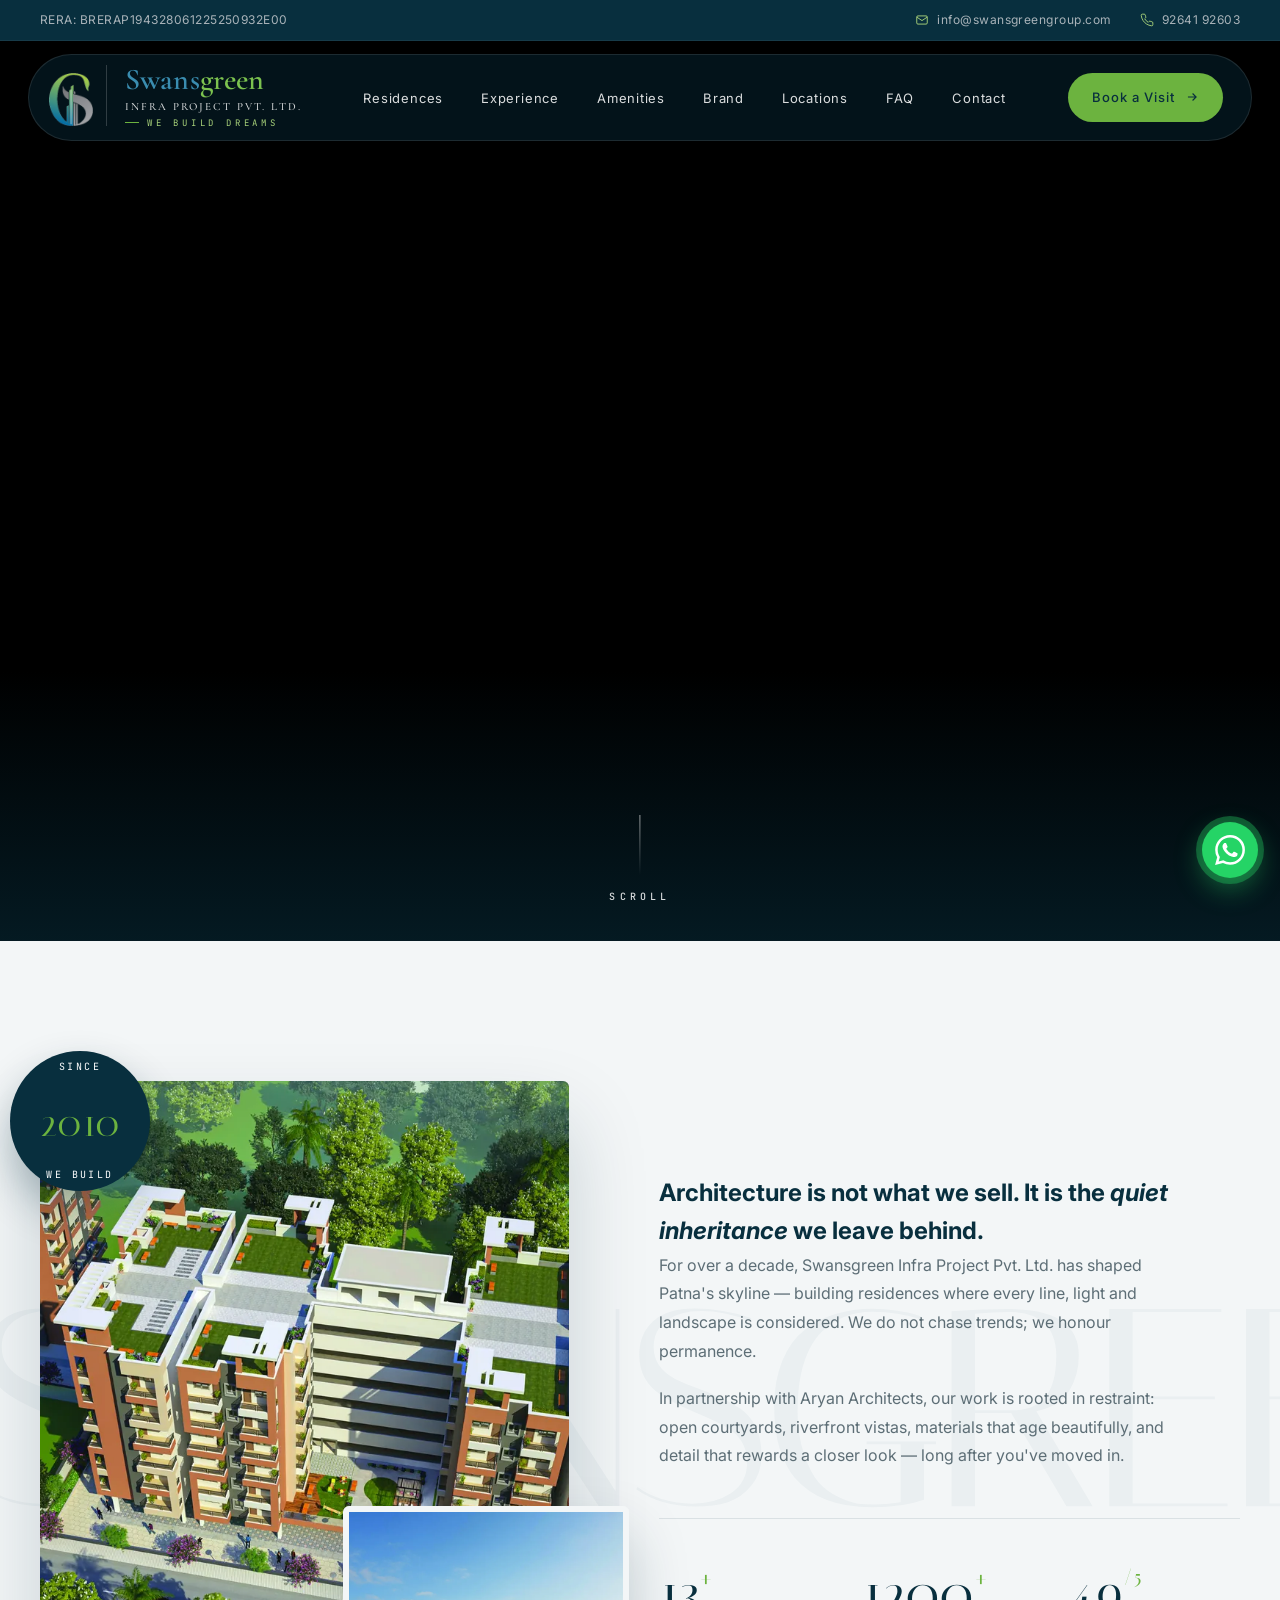
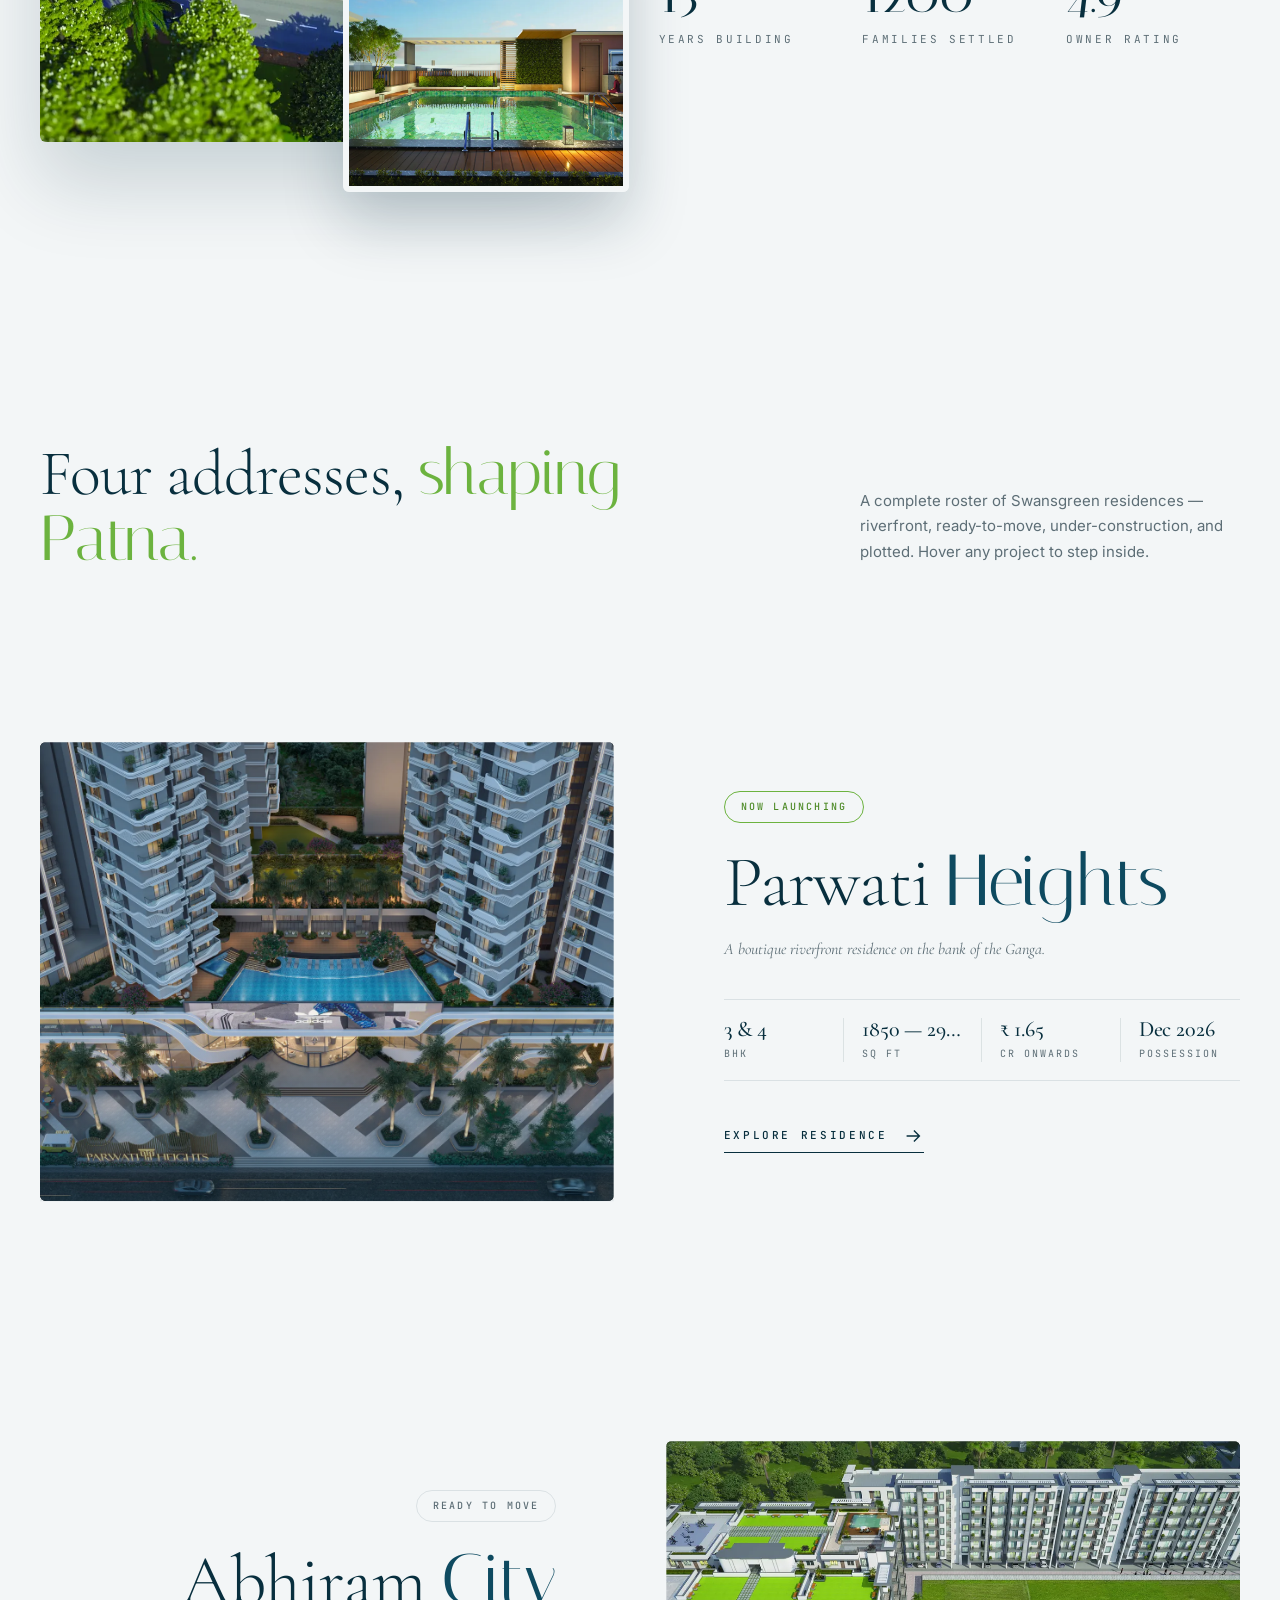
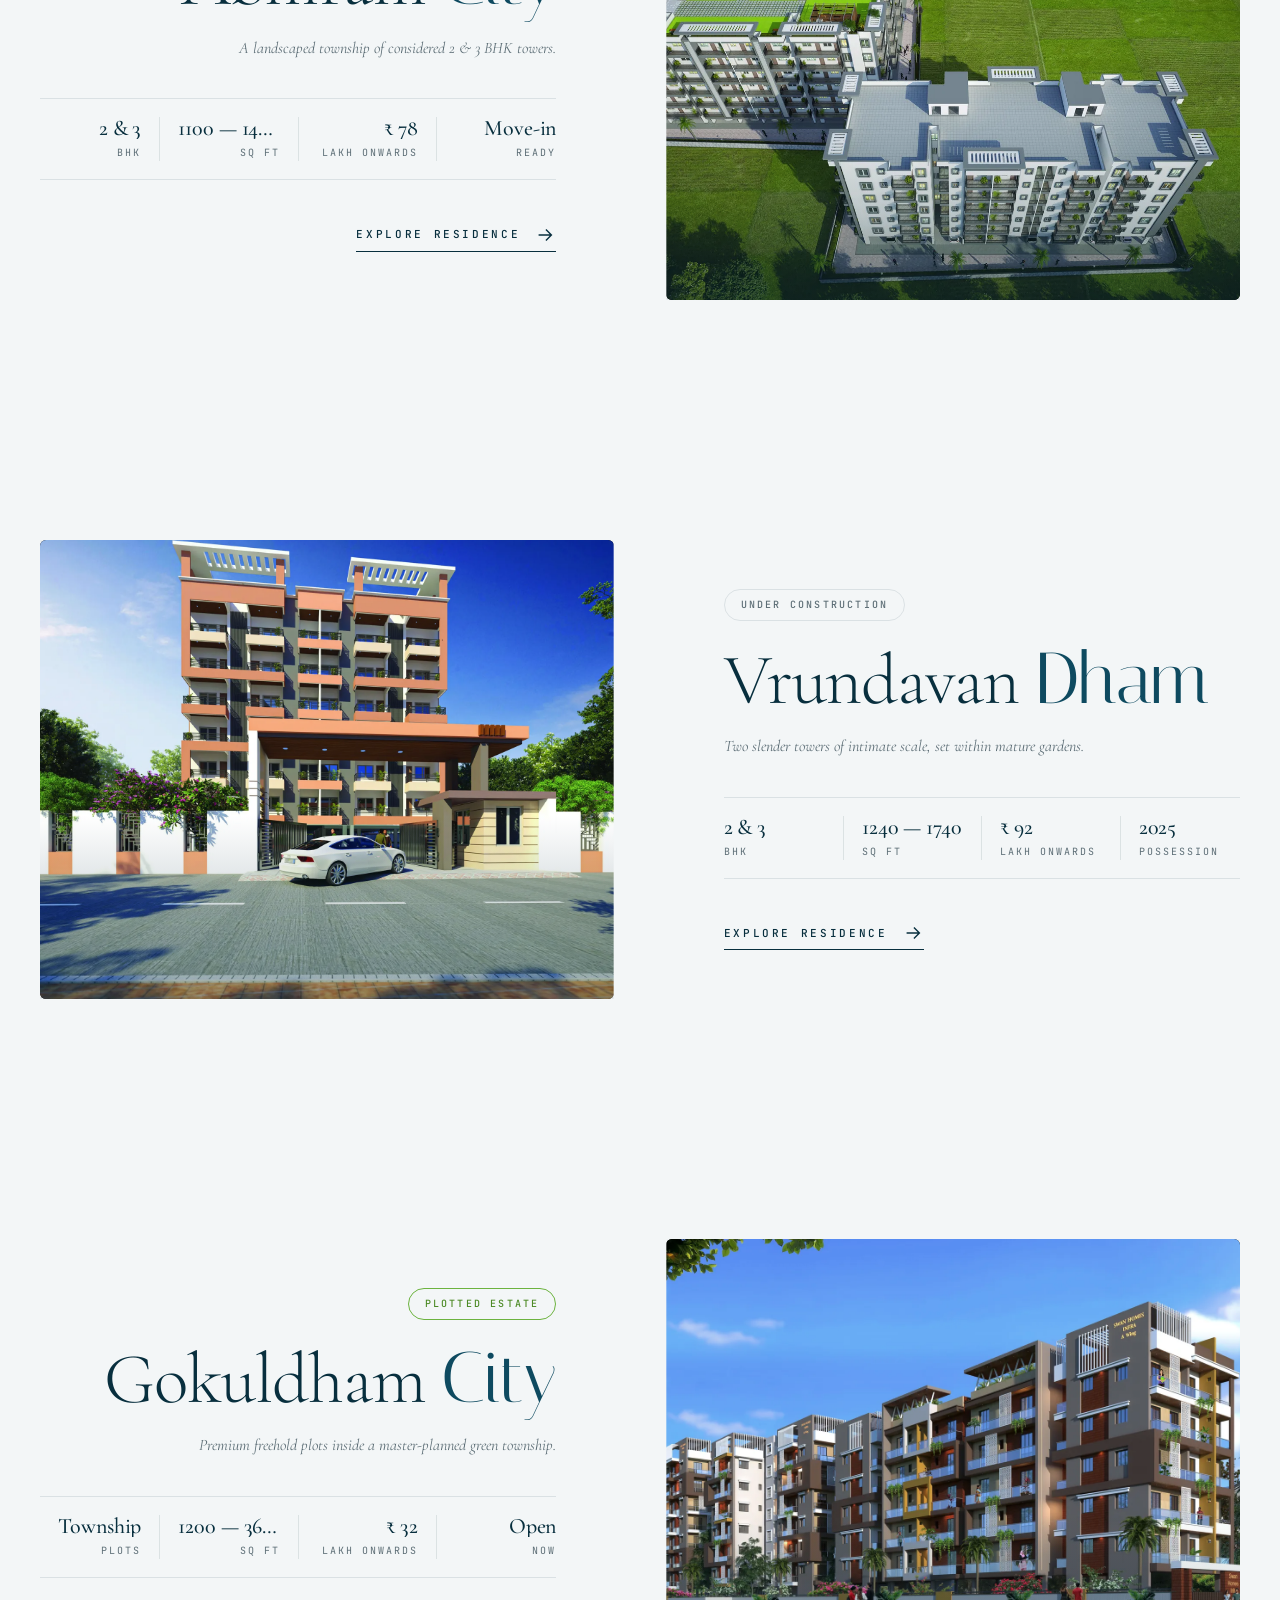
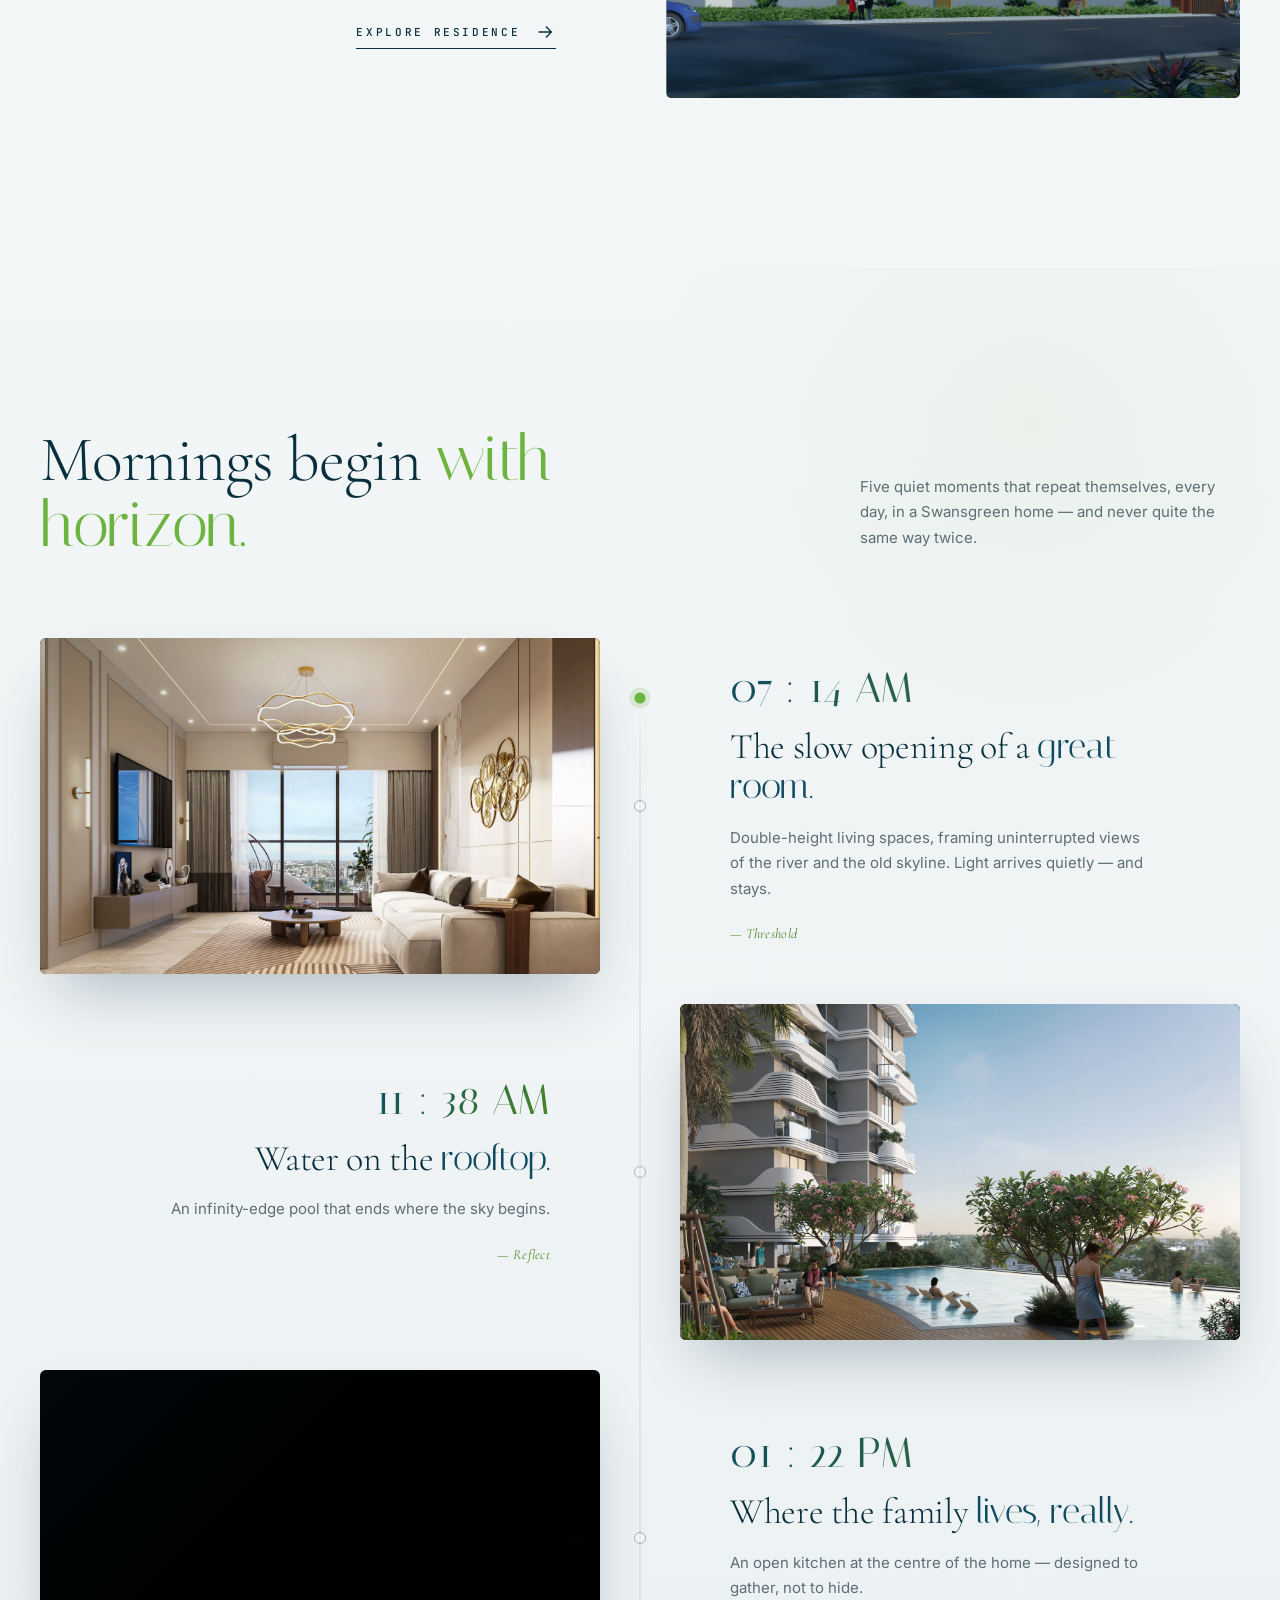
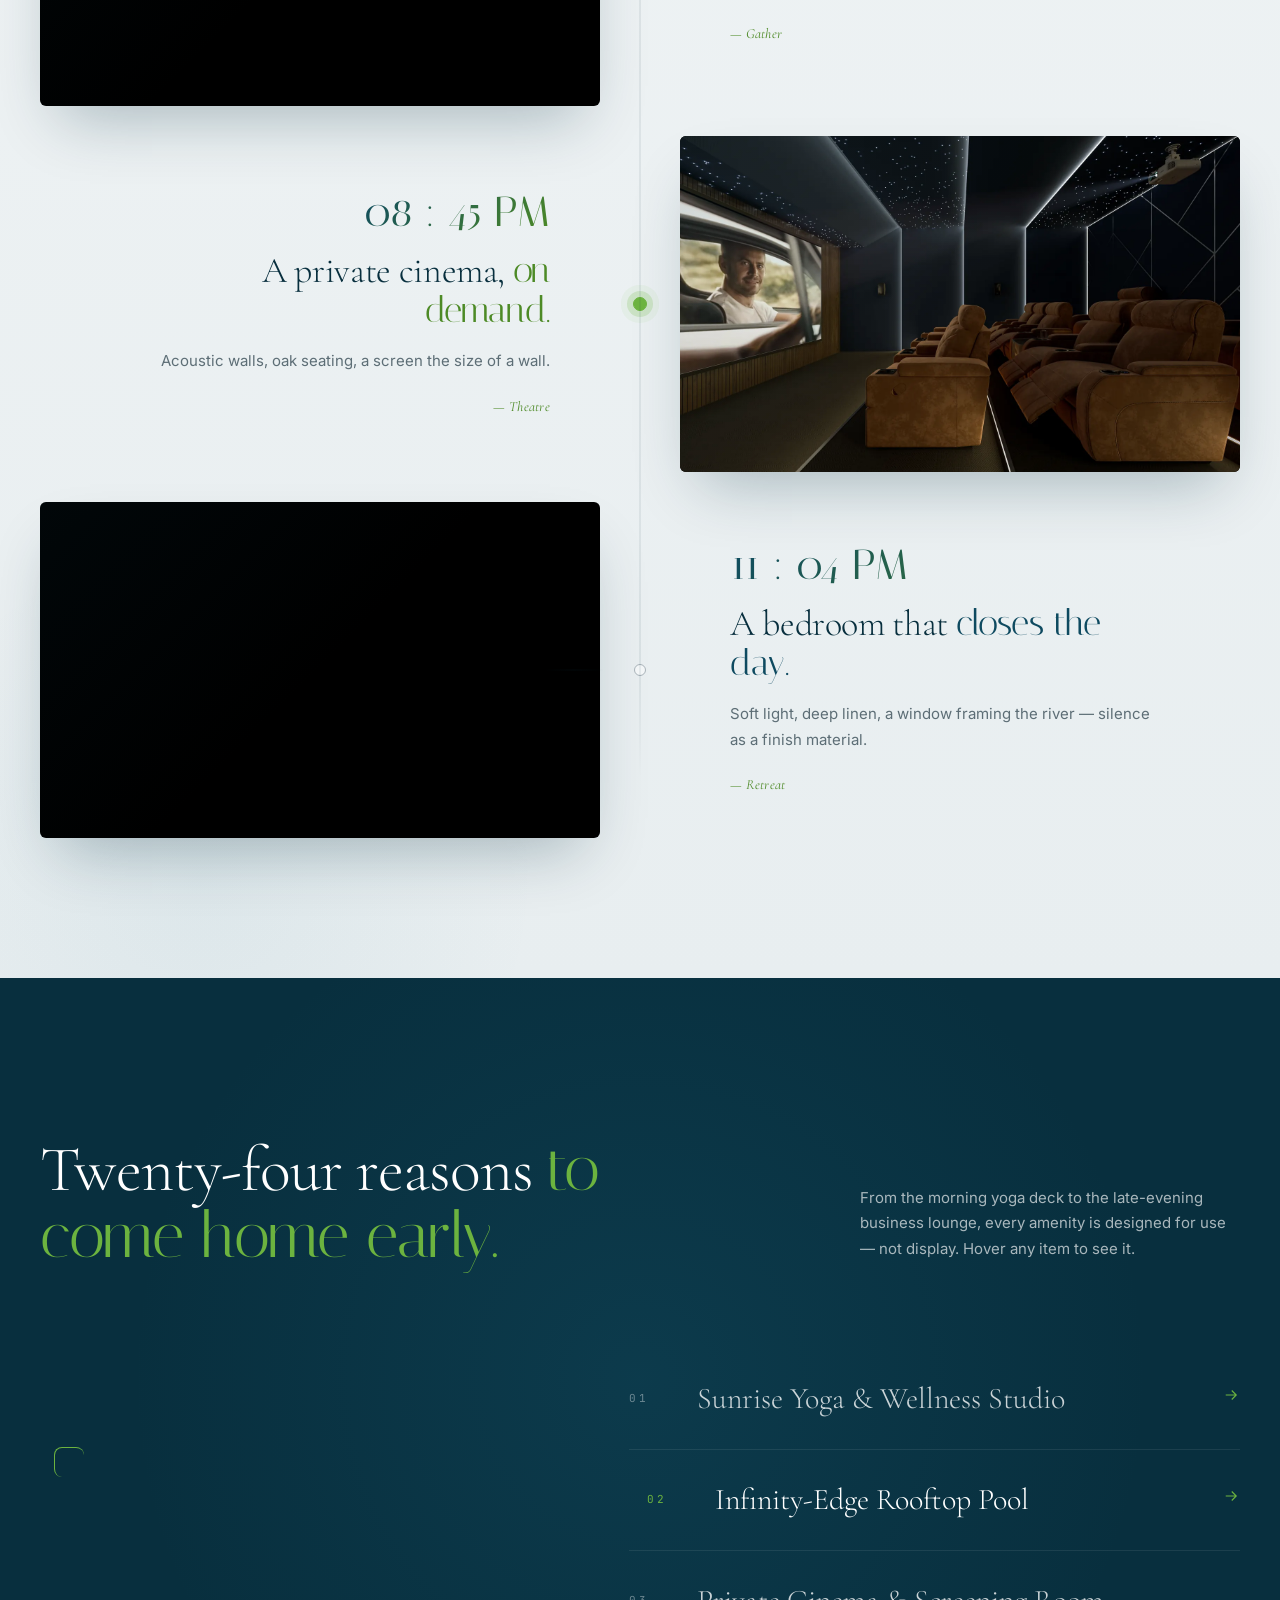
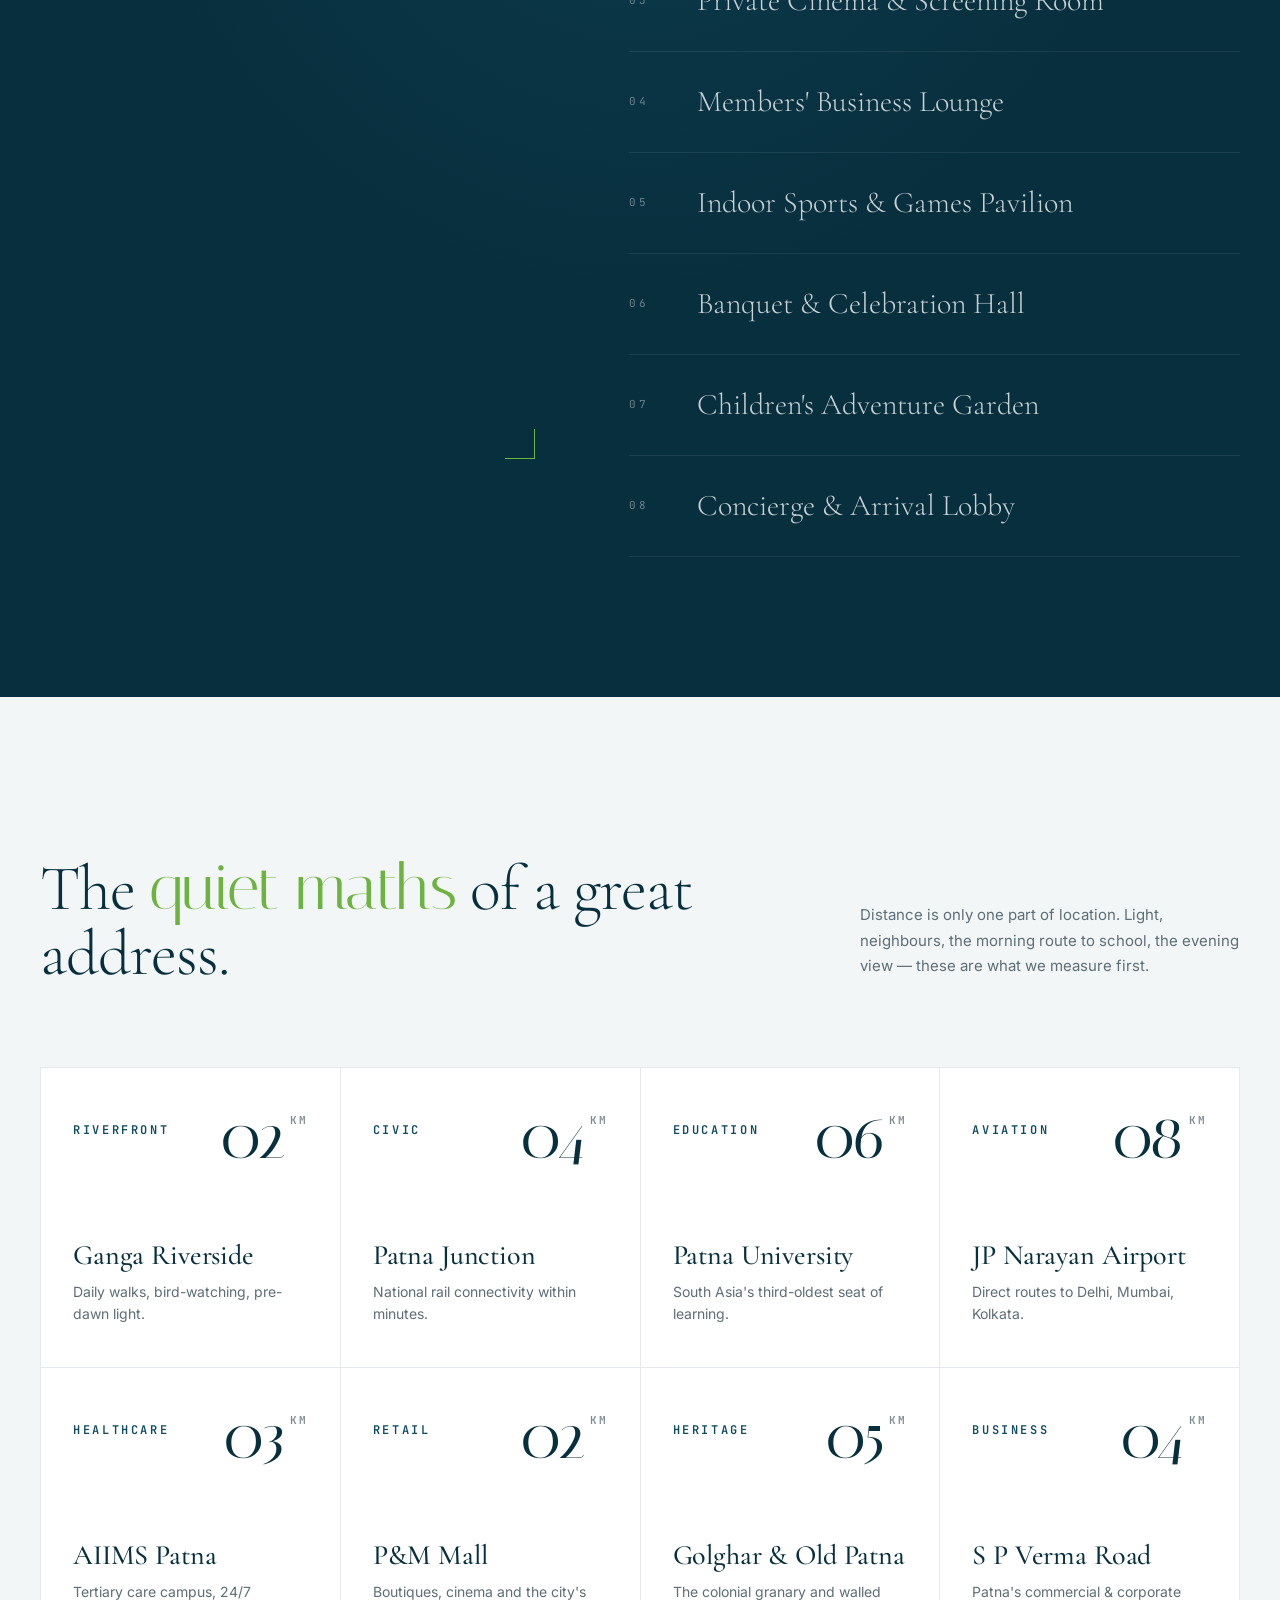
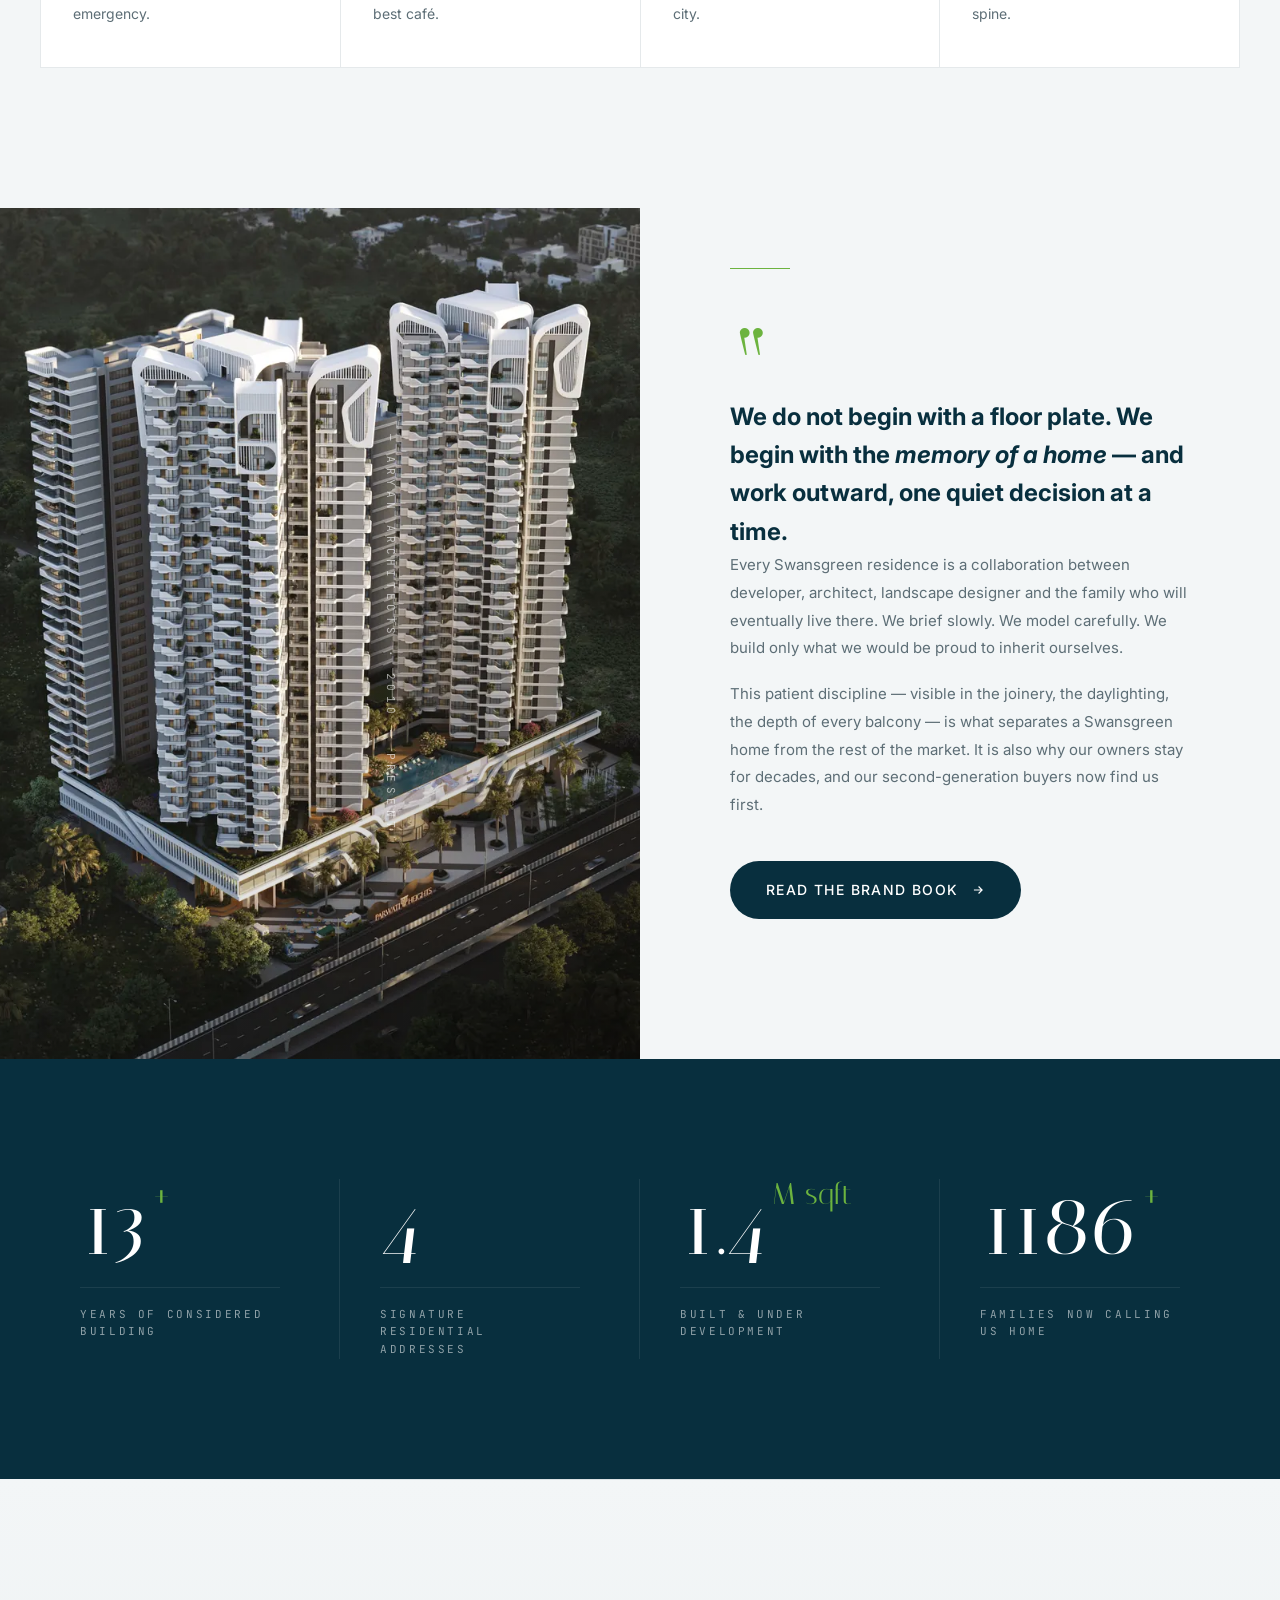
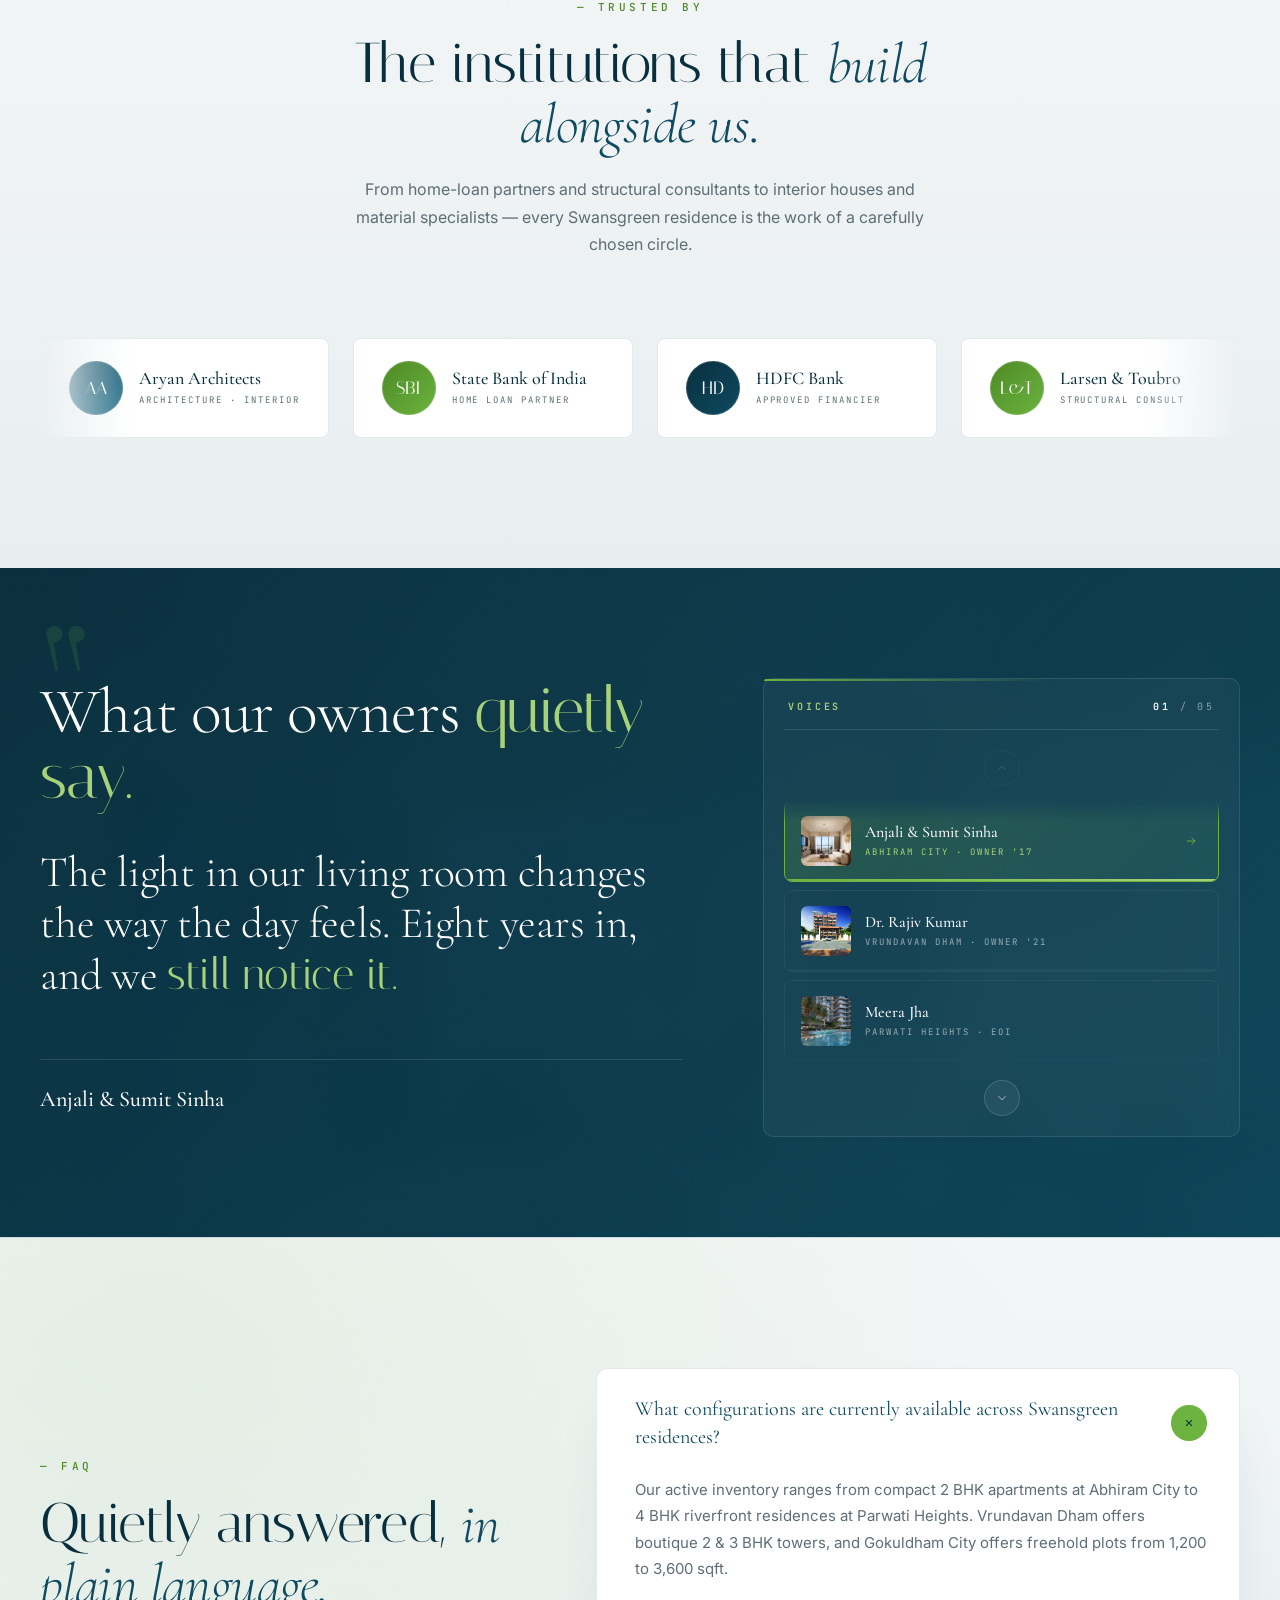
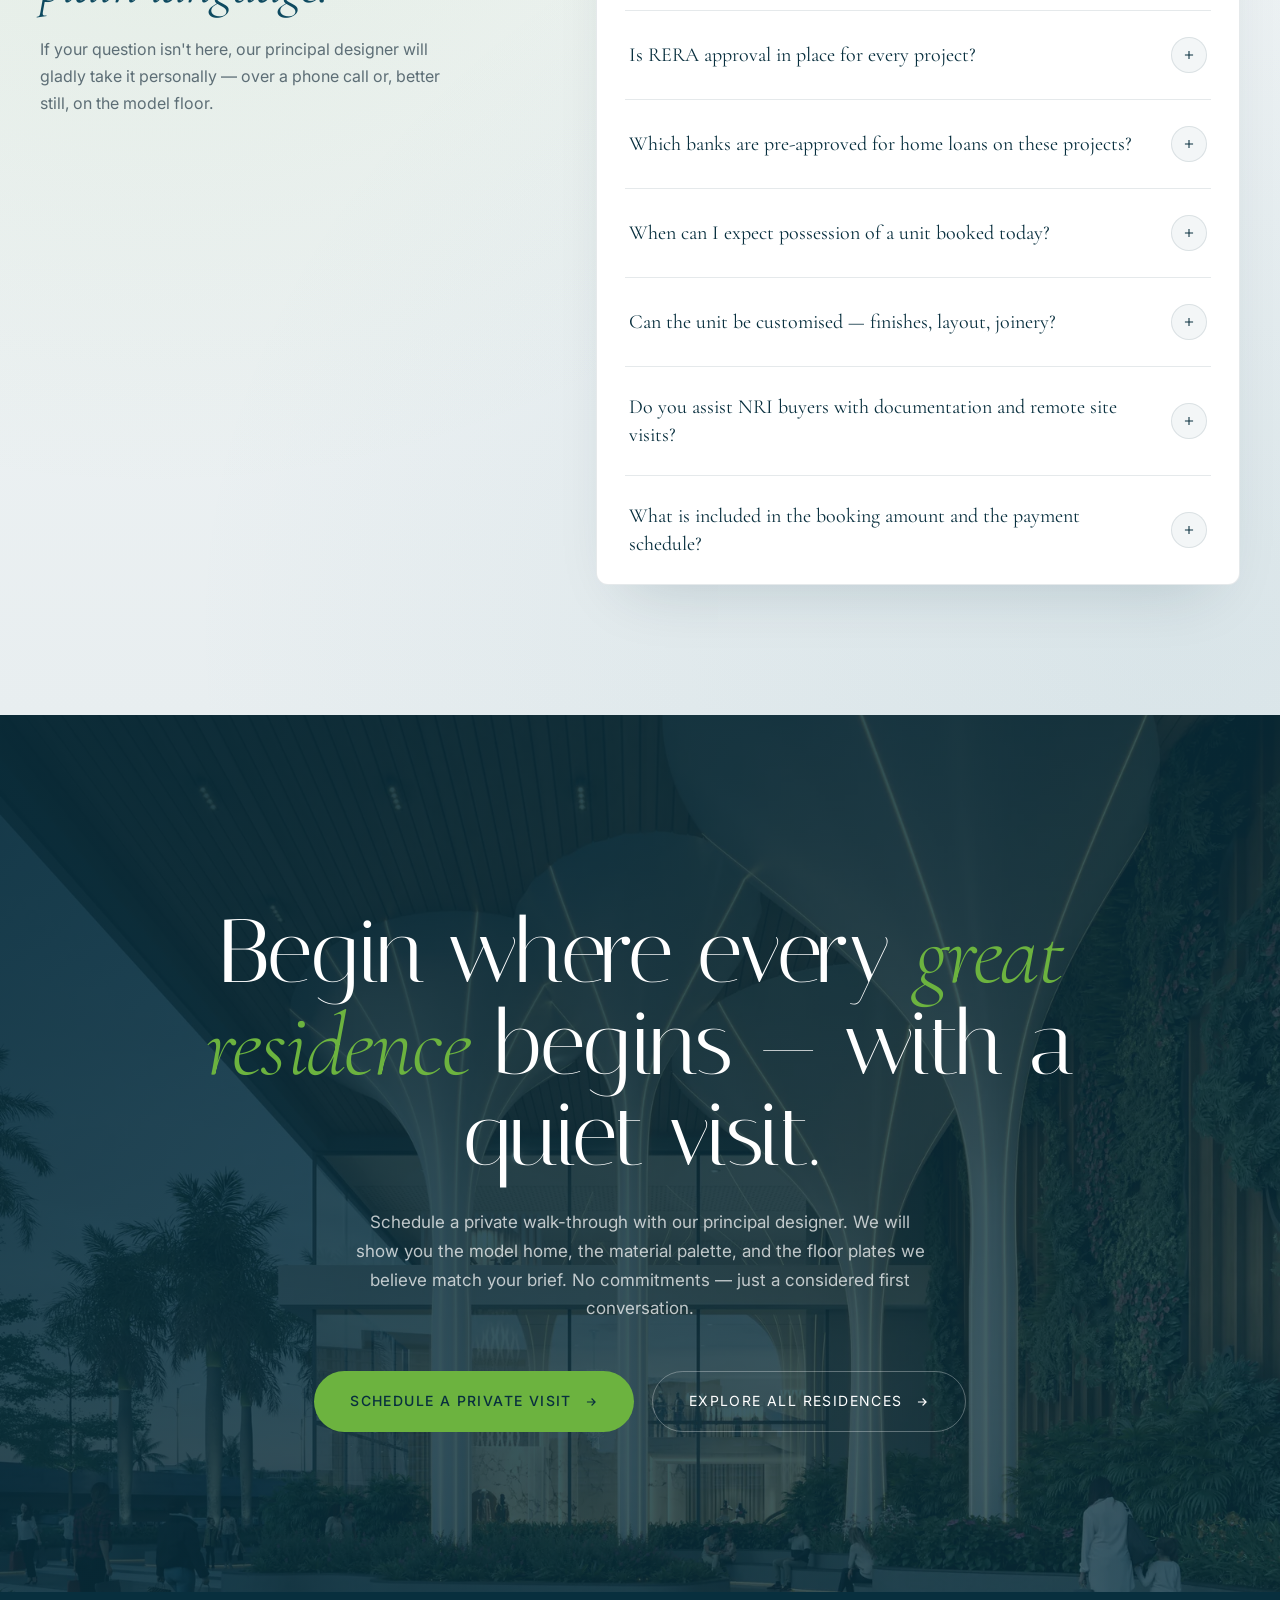
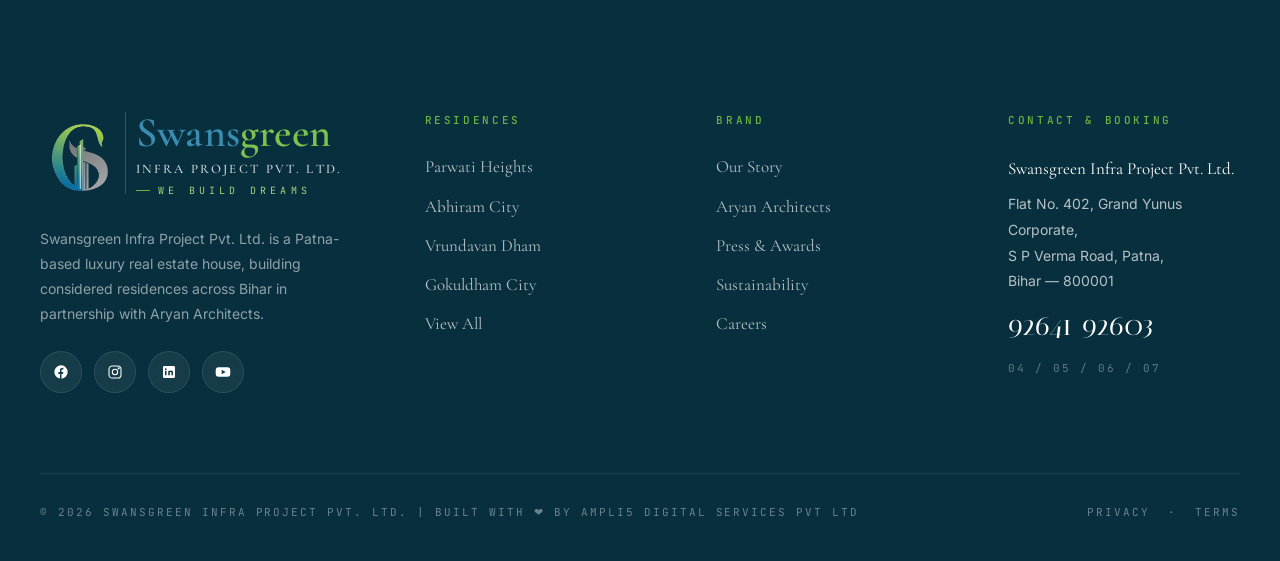
==== index.html @ 28c39314 "Initial clean commit (no video)" ====
<!DOCTYPE html>
<html lang="en">
<head>
<meta charset="UTF-8">
<meta name="viewport" content="width=device-width,initial-scale=1">
<title>Swansgreen Infra — Architecture of a Considered Life</title>
<meta name="description" content="Swansgreen Infra Project Pvt. Ltd. — luxury residences in Patna, Bihar. Abhiram City, Parwati Heights, Vrundavan Dham, Gokuldham City. We build dreams.">
<link rel="icon" href="assets/icon/favicon.ico" sizes="any">
<link rel="icon" type="image/png" sizes="32x32" href="assets/icon/favicon-32.png">
<link rel="icon" type="image/png" sizes="192x192" href="assets/icon/favicon-192.png">
<link rel="apple-touch-icon" href="assets/icon/apple-touch-icon.png">
<meta name="theme-color" content="#082f3e">

<!-- Critical preloads -->
<link rel="preload" as="video" href="assets/video/hero.mp4" type="video/mp4">
<link rel="preload" as="image" href="assets/img/t-logo-256.webp">

<!-- Fonts (async, non-blocking) -->
<link rel="preconnect" href="https://fonts.googleapis.com">
<link rel="preconnect" href="https://fonts.gstatic.com" crossorigin>
<link rel="preload" href="https://fonts.googleapis.com/css2?family=Cormorant+Garamond:ital,wght@0,300;0,400;0,500;1,300;1,400&family=Inter:wght@300;400;500;600&family=Italiana&family=JetBrains+Mono:wght@400;500&display=swap" as="style" onload="this.rel='stylesheet'">
<noscript><link rel="stylesheet" href="https://fonts.googleapis.com/css2?family=Cormorant+Garamond:ital,wght@0,300;0,400;0,500;1,300;1,400&family=Inter:wght@300;400;500;600&family=Italiana&family=JetBrains+Mono:wght@400;500&display=swap"></noscript>

<link rel="stylesheet" href="assets/css/style.css">
</head>
<body>

<!-- ============================================================
     TOP STRIP
     ============================================================ -->
<div class="topstrip">
    <div class="container">
        <div class="topstrip-inner">
            <div class="topstrip-left">
                <span class="ts-rera">RERA: BRERAP194328061225250932E00</span>
            </div>
            <div class="topstrip-right">
                <a href="mailto:info@swansgreengroup.com" class="ts-link">
                    <svg class="ts-ico" width="14" height="14" viewBox="0 0 24 24" fill="none" stroke="currentColor" stroke-width="1.6" aria-hidden="true"><rect x="3" y="5" width="18" height="14" rx="2"/><path d="m3 7 9 6 9-6"/></svg>
                    <span class="ts-text">info@swansgreengroup.com</span>
                </a>
                <a href="tel:+919264192603" class="ts-link">
                    <svg class="ts-ico" width="14" height="14" viewBox="0 0 24 24" fill="none" stroke="currentColor" stroke-width="1.6" aria-hidden="true"><path d="M22 16.92v3a2 2 0 0 1-2.18 2 19.79 19.79 0 0 1-8.63-3.07 19.5 19.5 0 0 1-6-6 19.79 19.79 0 0 1-3.07-8.67A2 2 0 0 1 4.11 2h3a2 2 0 0 1 2 1.72c.13.96.37 1.9.72 2.81a2 2 0 0 1-.45 2.11L8.09 9.91a16 16 0 0 0 6 6l1.27-1.27a2 2 0 0 1 2.11-.45c.91.35 1.85.59 2.81.72A2 2 0 0 1 22 16.92z"/></svg>
                    <span class="ts-text">92641 92603</span>
                </a>
            </div>
        </div>
    </div>
</div>

<!-- ============================================================
     NAV
     ============================================================ -->
<nav class="nav">
    <div class="nav-inner">
        <a href="index.html" class="brand">
            <span class="brand-mark"><img src="assets/img/t-logo-256.webp" alt="Swansgreen Infra" width="380" height="269"></span>
            <span class="brand-text">
                <span class="bt-name"><span class="bt-blue">Swans</span><span class="bt-green">green</span></span>
                <span class="bt-sub">Infra Project Pvt. Ltd.</span>
                <span class="bt-tag">We Build Dreams</span>
            </span>
        </a>
        <ul class="nav-menu">
            <li class="nav-menu-brand" aria-hidden="true">
                <a href="index.html" class="brand brand-mobile">
                    <span class="brand-mark"><img src="assets/img/t-logo-256.webp" alt="Swansgreen Infra" width="380" height="269"></span>
                    <span class="brand-text">
                        <span class="bt-name"><span class="bt-blue">Swans</span><span class="bt-green">green</span></span>
                        <span class="bt-sub">Infra Project Pvt. Ltd.</span>
                        <span class="bt-tag">— We Build Dreams</span>
                    </span>
                </a>
            </li>
            <li><a href="properties.html">Residences</a></li>
            <li><a href="#experience">Experience</a></li>
            <li><a href="#amenities">Amenities</a></li>
            <li><a href="#story">Brand</a></li>
            <li><a href="#locations">Locations</a></li>
            <li><a href="#faq">FAQ</a></li>
            <li><a href="contact.html">Contact</a></li>
            <li class="nav-menu-cta">
                <button type="button" class="btn-gold nav-menu-book" data-open-popup="visit">
                    Book a Visit
                    <svg width="14" height="14" viewBox="0 0 24 24" fill="none" stroke="currentColor" stroke-width="2"><path d="M5 12h14m-6-6 6 6-6 6"/></svg>
                </button>
            </li>
        </ul>
        <div class="nav-cta">
            <button type="button" class="btn-gold" data-open-popup="visit">
                Book a Visit
                <svg width="14" height="14" viewBox="0 0 24 24" fill="none" stroke="currentColor" stroke-width="2"><path d="M5 12h14m-6-6 6 6-6 6"/></svg>
            </button>
        </div>
        <button type="button" class="nav-toggle" aria-label="Open menu" aria-expanded="false">
            <span></span><span></span><span></span>
        </button>
    </div>
</nav>

<!-- ============================================================
     HERO — Full-screen cinematic, video lazy-loaded after paint
     ============================================================ -->
<section class="hero hero-video-only" aria-label="Swansgreen Infra cinematic">
    <h1 class="visually-hidden">Swansgreen Infra — Luxury Residences in Patna</h1>
    <video class="hero-video ready" autoplay muted loop playsinline preload="auto" src="assets/video/hero.mp4"></video>
    <a href="#manifesto" class="hero-scroll" aria-label="Scroll to next section">
        <span class="hero-scroll-line"></span>
        <span class="hero-scroll-label">Scroll</span>
    </a>
</section>

<!-- ============================================================
     MANIFESTO
     ============================================================ -->
<section class="manifesto" id="manifesto">
    <div class="container">
        <div class="manifesto-grid">
            <div class="manifesto-vis reveal">
                <div class="badge">SINCE<strong>2010</strong>WE BUILD</div>
                <div class="a"><img src="assets/img/vrundavan-aerial.webp" alt="Aerial study" loading="lazy" decoding="async"></div>
                <div class="b"><img src="assets/img/abhiram-pool.webp" alt="Pool on terrace" loading="lazy" decoding="async"></div>
            </div>
            <div class="manifesto-copy reveal">
                <h2>Architecture is not what we sell. It is the <em>quiet inheritance</em> we leave behind.</h2>
                <p>For over a decade, Swansgreen Infra Project Pvt. Ltd. has shaped Patna's skyline — building residences where every line, light and landscape is considered. We do not chase trends; we honour permanence.</p>
                <p>In partnership with Aryan Architects, our work is rooted in restraint: open courtyards, riverfront vistas, materials that age beautifully, and detail that rewards a closer look — long after you've moved in.</p>
                <div class="manifesto-stats">
                    <div class="s"><div class="n"><span data-count="13">0</span><sup>+</sup></div><div class="l">Years Building</div></div>
                    <div class="s"><div class="n"><span data-count="1200">0</span><sup>+</sup></div><div class="l">Families Settled</div></div>
                    <div class="s"><div class="n"><span data-count="4.9">0</span><sup>/5</sup></div><div class="l">Owner Rating</div></div>
                </div>
            </div>
        </div>
    </div>
</section>

<!-- ============================================================
     ALL PROJECTS — Editorial Showcase
     ============================================================ -->
<section class="projects-showcase" id="projects">
    <div class="ps-bg-grid" aria-hidden="true"></div>
    <div class="container">
        <div class="section-head">
            <div class="left reveal">
                <h2>Four addresses, <em>shaping Patna.</em></h2>
            </div>
            <div class="right reveal">A complete roster of Swansgreen residences — riverfront, ready-to-move, under-construction, and plotted. Hover any project to step inside.</div>
        </div>

        <div class="ps-list">

            <a href="property-detail.html" class="ps-feature reveal" data-index="01">
                <div class="ps-visual">
                    <div class="ps-img-wrap">
                        <img src="assets/img/parwati-cam18.webp" alt="Parwati Heights" loading="lazy" decoding="async">
                        <span class="ps-img-corner ps-img-corner-tl"></span>
                        <span class="ps-img-corner ps-img-corner-br"></span>
                    </div>
                </div>
                <div class="ps-content">
                    <span class="ps-status ps-status-live">Now Launching</span>
                    <h3 class="ps-title">Parwati <em>Heights</em></h3>
                    <p class="ps-tag">A boutique riverfront residence on the bank of the Ganga.</p>
                    <ul class="ps-stats">
                        <li><em>3 &amp; 4</em><span>BHK</span></li>
                        <li><em>1850 — 2980</em><span>SQ FT</span></li>
                        <li><em>₹ 1.65</em><span>Cr Onwards</span></li>
                        <li><em>Dec 2026</em><span>Possession</span></li>
                    </ul>
                    <span class="ps-cta">
                        Explore Residence
                        <svg width="22" height="22" viewBox="0 0 24 24" fill="none" stroke="currentColor" stroke-width="1.5"><path d="M5 12h14m-6-6 6 6-6 6"/></svg>
                    </span>
                </div>
            </a>

            <a href="property-detail.html" class="ps-feature flip reveal" data-index="02">
                <div class="ps-visual">
                    <div class="ps-img-wrap">
                        <img src="assets/img/abhiram-aerial.webp" alt="Abhiram City" loading="lazy" decoding="async">
                        <span class="ps-img-corner ps-img-corner-tl"></span>
                        <span class="ps-img-corner ps-img-corner-br"></span>
                    </div>
                </div>
                <div class="ps-content">
                    <span class="ps-status">Ready to Move</span>
                    <h3 class="ps-title">Abhiram <em>City</em></h3>
                    <p class="ps-tag">A landscaped township of considered 2 &amp; 3 BHK towers.</p>
                    <ul class="ps-stats">
                        <li><em>2 &amp; 3</em><span>BHK</span></li>
                        <li><em>1100 — 1480</em><span>SQ FT</span></li>
                        <li><em>₹ 78</em><span>Lakh Onwards</span></li>
                        <li><em>Move-in</em><span>Ready</span></li>
                    </ul>
                    <span class="ps-cta">
                        Explore Residence
                        <svg width="22" height="22" viewBox="0 0 24 24" fill="none" stroke="currentColor" stroke-width="1.5"><path d="M5 12h14m-6-6 6 6-6 6"/></svg>
                    </span>
                </div>
            </a>

            <a href="property-detail.html" class="ps-feature reveal" data-index="03">
                <div class="ps-visual">
                    <div class="ps-img-wrap">
                        <img src="assets/img/vrundavan-front.webp" alt="Vrundavan Dham" loading="lazy" decoding="async">
                        <span class="ps-img-corner ps-img-corner-tl"></span>
                        <span class="ps-img-corner ps-img-corner-br"></span>
                    </div>
                </div>
                <div class="ps-content">
                    <span class="ps-status">Under Construction</span>
                    <h3 class="ps-title">Vrundavan <em>Dham</em></h3>
                    <p class="ps-tag">Two slender towers of intimate scale, set within mature gardens.</p>
                    <ul class="ps-stats">
                        <li><em>2 &amp; 3</em><span>BHK</span></li>
                        <li><em>1240 — 1740</em><span>SQ FT</span></li>
                        <li><em>₹ 92</em><span>Lakh Onwards</span></li>
                        <li><em>2025</em><span>Possession</span></li>
                    </ul>
                    <span class="ps-cta">
                        Explore Residence
                        <svg width="22" height="22" viewBox="0 0 24 24" fill="none" stroke="currentColor" stroke-width="1.5"><path d="M5 12h14m-6-6 6 6-6 6"/></svg>
                    </span>
                </div>
            </a>

            <a href="property-detail.html" class="ps-feature flip reveal" data-index="04">
                <div class="ps-visual">
                    <div class="ps-img-wrap">
                        <img src="assets/img/gokuldham-layout.webp" alt="Gokuldham City" loading="lazy" decoding="async">
                        <span class="ps-img-corner ps-img-corner-tl"></span>
                        <span class="ps-img-corner ps-img-corner-br"></span>
                    </div>
                </div>
                <div class="ps-content">
                    <span class="ps-status ps-status-live">Plotted Estate</span>
                    <h3 class="ps-title">Gokuldham <em>City</em></h3>
                    <p class="ps-tag">Premium freehold plots inside a master-planned green township.</p>
                    <ul class="ps-stats">
                        <li><em>Township</em><span>Plots</span></li>
                        <li><em>1200 — 3600</em><span>SQ FT</span></li>
                        <li><em>₹ 32</em><span>Lakh Onwards</span></li>
                        <li><em>Open</em><span>Now</span></li>
                    </ul>
                    <span class="ps-cta">
                        Explore Residence
                        <svg width="22" height="22" viewBox="0 0 24 24" fill="none" stroke="currentColor" stroke-width="1.5"><path d="M5 12h14m-6-6 6 6-6 6"/></svg>
                    </span>
                </div>
            </a>

        </div>
    </div>
</section>


<!-- ============================================================
     EXPERIENCE / LIFESTYLE — Cinematic Moments Reel
     ============================================================ -->
<section class="exp" id="experience">
    <div class="container">
        <div class="section-head">
            <div class="left reveal">
                <h2>Mornings begin <em>with horizon.</em></h2>
            </div>
            <div class="right reveal">Five quiet moments that repeat themselves, every day, in a Swansgreen home — and never quite the same way twice.</div>
        </div>

        <div class="exp-reel reveal">

            <article class="exp-mt mt-1" data-mt="01">
                <div class="exp-mt-img">
                    <img src="assets/img/parwati-living.webp" alt="Living" loading="lazy" decoding="async">
                </div>
                <div class="exp-mt-body">
                    <span class="exp-mt-time">07 : 14 AM</span>
                    <h3>The slow opening of a <em>great room.</em></h3>
                    <p>Double-height living spaces, framing uninterrupted views of the river and the old skyline. Light arrives quietly — and stays.</p>
                    <span class="exp-mt-tag">— Threshold</span>
                </div>
            </article>

            <article class="exp-mt mt-2" data-mt="02">
                <div class="exp-mt-img">
                    <img src="assets/img/parwati-pool2.webp" alt="Pool" loading="lazy" decoding="async">
                </div>
                <div class="exp-mt-body">
                    <span class="exp-mt-time">11 : 38 AM</span>
                    <h3>Water on the <em>rooftop.</em></h3>
                    <p>An infinity-edge pool that ends where the sky begins.</p>
                    <span class="exp-mt-tag">— Reflect</span>
                </div>
            </article>

            <article class="exp-mt mt-3" data-mt="03">
                <div class="exp-mt-img">
                    <img src="assets/img/parwati-kitchen.webp" alt="Kitchen" loading="lazy" decoding="async">
                </div>
                <div class="exp-mt-body">
                    <span class="exp-mt-time">01 : 22 PM</span>
                    <h3>Where the family <em>lives, really.</em></h3>
                    <p>An open kitchen at the centre of the home — designed to gather, not to hide.</p>
                    <span class="exp-mt-tag">— Gather</span>
                </div>
            </article>

            <article class="exp-mt mt-4" data-mt="04">
                <div class="exp-mt-img">
                    <img src="assets/img/parwati-cinema.webp" alt="Cinema" loading="lazy" decoding="async">
                </div>
                <div class="exp-mt-body">
                    <span class="exp-mt-time">08 : 45 PM</span>
                    <h3>A private cinema, <em>on demand.</em></h3>
                    <p>Acoustic walls, oak seating, a screen the size of a wall.</p>
                    <span class="exp-mt-tag">— Theatre</span>
                </div>
            </article>

            <article class="exp-mt mt-5" data-mt="05">
                <div class="exp-mt-img">
                    <img src="assets/img/parwati-master.webp" alt="Master Bedroom" loading="lazy" decoding="async">
                </div>
                <div class="exp-mt-body">
                    <span class="exp-mt-time">11 : 04 PM</span>
                    <h3>A bedroom that <em>closes the day.</em></h3>
                    <p>Soft light, deep linen, a window framing the river — silence as a finish material.</p>
                    <span class="exp-mt-tag">— Retreat</span>
                </div>
            </article>

        </div>
    </div>
</section>

<!-- ============================================================
     AMENITIES — visual storytelling
     ============================================================ -->
<section class="amenities" id="amenities">
    <div class="container">
        <div class="section-head">
            <div class="left reveal">
                <h2>Twenty-four reasons <em>to come home early.</em></h2>
            </div>
            <div class="right reveal">From the morning yoga deck to the late-evening business lounge, every amenity is designed for use — not display. Hover any item to see it.</div>
        </div>

        <div class="am-stage">
            <div class="am-vis am-vis-corners reveal">
                <div class="slide active"><img src="assets/img/parwati-yoga.webp" alt="Yoga Studio" loading="lazy" decoding="async"></div>
                <div class="slide"><img src="assets/img/parwati-pool1.webp" alt="Pool" loading="lazy" decoding="async"></div>
                <div class="slide"><img src="assets/img/parwati-cinema.webp" alt="Cinema" loading="lazy" decoding="async"></div>
                <div class="slide"><img src="assets/img/parwati-business.webp" alt="Business" loading="lazy" decoding="async"></div>
                <div class="slide"><img src="assets/img/parwati-indoor.webp" alt="Indoor Games" loading="lazy" decoding="async"></div>
                <div class="slide"><img src="assets/img/parwati-banquet.webp" alt="Banquet" loading="lazy" decoding="async"></div>
                <div class="slide"><img src="assets/img/abhiram-play.webp" alt="Play" loading="lazy" decoding="async"></div>
                <div class="slide"><img src="assets/img/parwati-foyer.webp" alt="Foyer" loading="lazy" decoding="async"></div>
            </div>
            <ul class="am-list">
                <li class="am-item"><span class="am-num">01</span><span class="am-name">Sunrise Yoga &amp; Wellness Studio</span><span class="am-arrow"><svg width="18" height="18" viewBox="0 0 24 24" fill="none" stroke="currentColor" stroke-width="1.5"><path d="M5 12h14m-6-6 6 6-6 6"/></svg></span></li>
                <li class="am-item"><span class="am-num">02</span><span class="am-name">Infinity-Edge Rooftop Pool</span><span class="am-arrow"><svg width="18" height="18" viewBox="0 0 24 24" fill="none" stroke="currentColor" stroke-width="1.5"><path d="M5 12h14m-6-6 6 6-6 6"/></svg></span></li>
                <li class="am-item"><span class="am-num">03</span><span class="am-name">Private Cinema &amp; Screening Room</span><span class="am-arrow"><svg width="18" height="18" viewBox="0 0 24 24" fill="none" stroke="currentColor" stroke-width="1.5"><path d="M5 12h14m-6-6 6 6-6 6"/></svg></span></li>
                <li class="am-item"><span class="am-num">04</span><span class="am-name">Members' Business Lounge</span><span class="am-arrow"><svg width="18" height="18" viewBox="0 0 24 24" fill="none" stroke="currentColor" stroke-width="1.5"><path d="M5 12h14m-6-6 6 6-6 6"/></svg></span></li>
                <li class="am-item"><span class="am-num">05</span><span class="am-name">Indoor Sports &amp; Games Pavilion</span><span class="am-arrow"><svg width="18" height="18" viewBox="0 0 24 24" fill="none" stroke="currentColor" stroke-width="1.5"><path d="M5 12h14m-6-6 6 6-6 6"/></svg></span></li>
                <li class="am-item"><span class="am-num">06</span><span class="am-name">Banquet &amp; Celebration Hall</span><span class="am-arrow"><svg width="18" height="18" viewBox="0 0 24 24" fill="none" stroke="currentColor" stroke-width="1.5"><path d="M5 12h14m-6-6 6 6-6 6"/></svg></span></li>
                <li class="am-item"><span class="am-num">07</span><span class="am-name">Children's Adventure Garden</span><span class="am-arrow"><svg width="18" height="18" viewBox="0 0 24 24" fill="none" stroke="currentColor" stroke-width="1.5"><path d="M5 12h14m-6-6 6 6-6 6"/></svg></span></li>
                <li class="am-item"><span class="am-num">08</span><span class="am-name">Concierge &amp; Arrival Lobby</span><span class="am-arrow"><svg width="18" height="18" viewBox="0 0 24 24" fill="none" stroke="currentColor" stroke-width="1.5"><path d="M5 12h14m-6-6 6 6-6 6"/></svg></span></li>
            </ul>
            <div class="am-nav" aria-hidden="false">
                <button type="button" class="am-nav-arrow am-nav-prev" aria-label="Previous amenity">
                    <svg width="16" height="16" viewBox="0 0 24 24" fill="none" stroke="currentColor" stroke-width="1.6"><path d="M15 18l-6-6 6-6"/></svg>
                </button>
                <span class="am-nav-counter"><i class="am-nav-current">01</i> / 08</span>
                <button type="button" class="am-nav-arrow am-nav-next" aria-label="Next amenity">
                    <svg width="16" height="16" viewBox="0 0 24 24" fill="none" stroke="currentColor" stroke-width="1.6"><path d="M9 6l6 6-6 6"/></svg>
                </button>
            </div>
        </div>
    </div>
</section>

<!-- ============================================================
     LOCATIONS
     ============================================================ -->
<section class="locations" id="locations">
    <div class="container">
        <div class="section-head">
            <div class="left reveal">
                <h2>The <em>quiet maths</em> of a great address.</h2>
            </div>
            <div class="right reveal">Distance is only one part of location. Light, neighbours, the morning route to school, the evening view — these are what we measure first.</div>
        </div>

        <div class="loc-grid reveal">
            <div class="loc-card">
                <div class="lhead"><span>Riverfront</span><div class="km">02<sup>KM</sup></div></div>
                <div class="lbody"><h4>Ganga Riverside</h4><p>Daily walks, bird-watching, pre-dawn light.</p></div>
            </div>
            <div class="loc-card">
                <div class="lhead"><span>Civic</span><div class="km">04<sup>KM</sup></div></div>
                <div class="lbody"><h4>Patna Junction</h4><p>National rail connectivity within minutes.</p></div>
            </div>
            <div class="loc-card">
                <div class="lhead"><span>Education</span><div class="km">06<sup>KM</sup></div></div>
                <div class="lbody"><h4>Patna University</h4><p>South Asia's third-oldest seat of learning.</p></div>
            </div>
            <div class="loc-card">
                <div class="lhead"><span>Aviation</span><div class="km">08<sup>KM</sup></div></div>
                <div class="lbody"><h4>JP Narayan Airport</h4><p>Direct routes to Delhi, Mumbai, Kolkata.</p></div>
            </div>
            <div class="loc-card">
                <div class="lhead"><span>Healthcare</span><div class="km">03<sup>KM</sup></div></div>
                <div class="lbody"><h4>AIIMS Patna</h4><p>Tertiary care campus, 24/7 emergency.</p></div>
            </div>
            <div class="loc-card">
                <div class="lhead"><span>Retail</span><div class="km">02<sup>KM</sup></div></div>
                <div class="lbody"><h4>P&amp;M Mall</h4><p>Boutiques, cinema and the city's best café.</p></div>
            </div>
            <div class="loc-card">
                <div class="lhead"><span>Heritage</span><div class="km">05<sup>KM</sup></div></div>
                <div class="lbody"><h4>Golghar &amp; Old Patna</h4><p>The colonial granary and walled city.</p></div>
            </div>
            <div class="loc-card">
                <div class="lhead"><span>Business</span><div class="km">04<sup>KM</sup></div></div>
                <div class="lbody"><h4>S P Verma Road</h4><p>Patna's commercial &amp; corporate spine.</p></div>
            </div>
        </div>
    </div>
</section>

<!-- ============================================================
     STORY / EDITORIAL
     ============================================================ -->
<section class="story" id="story">
    <div class="story-grid">
        <div class="story-vis">
            <img src="assets/img/parwati-cam24.webp" alt="Story" loading="lazy" decoding="async">
            <div class="story-vert-label">— Aryan Architects · 2010 — Present</div>
        </div>
        <div class="story-copy">
            <div class="reveal">
                <div class="quote-mark">&ldquo;</div>
                <h2>We do not begin with a floor plate. We begin with the <em>memory of a home</em> — and work outward, one quiet decision at a time.</h2>
                <p>Every Swansgreen residence is a collaboration between developer, architect, landscape designer and the family who will eventually live there. We brief slowly. We model carefully. We build only what we would be proud to inherit ourselves.</p>
                <p>This patient discipline — visible in the joinery, the daylighting, the depth of every balcony — is what separates a Swansgreen home from the rest of the market. It is also why our owners stay for decades, and our second-generation buyers now find us first.</p>
                <a href="#contact" class="btn-primary" style="margin-top:24px;background:var(--ink);color:#fff">
                    Read The Brand Book
                    <svg width="14" height="14" viewBox="0 0 24 24" fill="none" stroke="currentColor" stroke-width="2"><path d="M5 12h14m-6-6 6 6-6 6"/></svg>
                </a>
            </div>
        </div>
    </div>
</section>

<!-- ============================================================
     NUMBERS
     ============================================================ -->
<section class="numbers">
    <div class="container">
        <div class="num-grid">
            <div class="n reveal"><div class="v"><span data-count="13">0</span><sup>+</sup></div><div class="l">Years of Considered Building</div></div>
            <div class="n reveal"><div class="v"><span data-count="04">0</span></div><div class="l">Signature Residential Addresses</div></div>
            <div class="n reveal"><div class="v"><span data-count="1.4">0</span><sup>M sqft</sup></div><div class="l">Built &amp; Under Development</div></div>
            <div class="n reveal"><div class="v"><span data-count="1200">0</span><sup>+</sup></div><div class="l">Families Now Calling Us Home</div></div>
        </div>
    </div>
</section>

<!-- ============================================================
     CLIENTS / PARTNERS — Continuous marquee
     ============================================================ -->
<section class="clients" id="partners" aria-label="Trusted partners">
    <div class="container">
        <div class="clients-head reveal">
            <span class="clients-eyebrow">— Trusted By</span>
            <h2>The institutions that <em>build alongside us.</em></h2>
            <p>From home-loan partners and structural consultants to interior houses and material specialists — every Swansgreen residence is the work of a carefully chosen circle.</p>
        </div>

        <div class="clients-marquee reveal" aria-hidden="false">
            <div class="clients-track">
                <!-- Track A -->
                <div class="client-cell"><span class="client-mark">AA</span><span class="client-name">Aryan Architects</span><span class="client-role">Architecture · Interior</span></div>
                <div class="client-cell"><span class="client-mark">SBI</span><span class="client-name">State Bank of India</span><span class="client-role">Home Loan Partner</span></div>
                <div class="client-cell"><span class="client-mark">HD</span><span class="client-name">HDFC Bank</span><span class="client-role">Approved Financier</span></div>
                <div class="client-cell"><span class="client-mark">L&amp;T</span><span class="client-name">Larsen &amp; Toubro</span><span class="client-role">Structural Consult</span></div>
                <div class="client-cell"><span class="client-mark">ICI</span><span class="client-name">ICICI Bank</span><span class="client-role">Loan Partner</span></div>
                <div class="client-cell"><span class="client-mark">KO</span><span class="client-name">Kohler</span><span class="client-role">Bath Fittings</span></div>
                <div class="client-cell"><span class="client-mark">SC</span><span class="client-name">Schindler</span><span class="client-role">Lift Systems</span></div>
                <div class="client-cell"><span class="client-mark">BO</span><span class="client-name">Bosch</span><span class="client-role">Kitchen Appliances</span></div>
                <div class="client-cell"><span class="client-mark">JS</span><span class="client-name">Jaquar</span><span class="client-role">Sanitaryware</span></div>
                <div class="client-cell"><span class="client-mark">PI</span><span class="client-name">Pidilite</span><span class="client-role">Waterproofing</span></div>
                <!-- Duplicate for seamless loop -->
                <div class="client-cell" aria-hidden="true"><span class="client-mark">AA</span><span class="client-name">Aryan Architects</span><span class="client-role">Architecture · Interior</span></div>
                <div class="client-cell" aria-hidden="true"><span class="client-mark">SBI</span><span class="client-name">State Bank of India</span><span class="client-role">Home Loan Partner</span></div>
                <div class="client-cell" aria-hidden="true"><span class="client-mark">HD</span><span class="client-name">HDFC Bank</span><span class="client-role">Approved Financier</span></div>
                <div class="client-cell" aria-hidden="true"><span class="client-mark">L&amp;T</span><span class="client-name">Larsen &amp; Toubro</span><span class="client-role">Structural Consult</span></div>
                <div class="client-cell" aria-hidden="true"><span class="client-mark">ICI</span><span class="client-name">ICICI Bank</span><span class="client-role">Loan Partner</span></div>
                <div class="client-cell" aria-hidden="true"><span class="client-mark">KO</span><span class="client-name">Kohler</span><span class="client-role">Bath Fittings</span></div>
                <div class="client-cell" aria-hidden="true"><span class="client-mark">SC</span><span class="client-name">Schindler</span><span class="client-role">Lift Systems</span></div>
                <div class="client-cell" aria-hidden="true"><span class="client-mark">BO</span><span class="client-name">Bosch</span><span class="client-role">Kitchen Appliances</span></div>
                <div class="client-cell" aria-hidden="true"><span class="client-mark">JS</span><span class="client-name">Jaquar</span><span class="client-role">Sanitaryware</span></div>
                <div class="client-cell" aria-hidden="true"><span class="client-mark">PI</span><span class="client-name">Pidilite</span><span class="client-role">Waterproofing</span></div>
            </div>
        </div>
    </div>
</section>

<!-- ============================================================
     TESTIMONIALS — Editorial Stage with Cast Rail
     ============================================================ -->
<section class="vox">
    <div class="vox-bg" aria-hidden="true">
        <img class="vox-bg-img active" data-vox="1" src="assets/img/parwati-living.webp" alt="" loading="lazy" decoding="async">
        <img class="vox-bg-img" data-vox="2" src="assets/img/vrundavan-front.webp" alt="" loading="lazy" decoding="async">
        <img class="vox-bg-img" data-vox="3" src="assets/img/parwati-pool1.webp" alt="" loading="lazy" decoding="async">
        <img class="vox-bg-img" data-vox="4" src="assets/img/gokuldham-layout.webp" alt="" loading="lazy" decoding="async">
        <img class="vox-bg-img" data-vox="5" src="assets/img/abhiram-aerial.webp" alt="" loading="lazy" decoding="async">
    </div>

    <div class="container">
        <div class="vox-layout reveal">
            <!-- LEFT: Quote stage -->
            <div class="vox-stage">
                <h2 class="vox-heading">What our owners <em>quietly say.</em></h2>
                <span class="vox-qmark" aria-hidden="true">&ldquo;</span>
                <div class="vox-quotes">
                    <blockquote class="vox-q active" data-vox="1">The light in our living room changes the way the day feels. Eight years in, and we <em>still notice it.</em></blockquote>
                    <blockquote class="vox-q" data-vox="2">Aryan's detailing is the kind you only notice when you really look. <em>Then it's everywhere.</em></blockquote>
                    <blockquote class="vox-q" data-vox="3">The terrace pool sold us. <em>The neighbourhood kept us.</em></blockquote>
                    <blockquote class="vox-q" data-vox="4">I bought the second flat for my parents. <em>They said yes before stepping inside.</em></blockquote>
                    <blockquote class="vox-q" data-vox="5">Patna has many builders. Few make houses you'd want to grow old in. Swansgreen does — <em>and that is the only review that matters.</em></blockquote>
                </div>
                <div class="vox-meta">
                    <div class="vox-author">
                        <div class="vox-name active" data-vox="1">Anjali &amp; Sumit Sinha</div>
                        <div class="vox-name" data-vox="2">Dr. Rajiv Kumar</div>
                        <div class="vox-name" data-vox="3">Meera Jha</div>
                        <div class="vox-name" data-vox="4">Vikram Prasad</div>
                        <div class="vox-name" data-vox="5">Ar. Anand Srivastava</div>
                    </div>
                </div>
                <div class="vox-mnav" aria-hidden="false">
                    <button type="button" class="vox-mnav-arrow vox-mnav-prev" aria-label="Previous voice">
                        <svg width="16" height="16" viewBox="0 0 24 24" fill="none" stroke="currentColor" stroke-width="1.6"><path d="M15 18l-6-6 6-6"/></svg>
                    </button>
                    <span class="vox-mnav-counter"><i class="vox-mnav-current">01</i> / 05</span>
                    <button type="button" class="vox-mnav-arrow vox-mnav-next" aria-label="Next voice">
                        <svg width="16" height="16" viewBox="0 0 24 24" fill="none" stroke="currentColor" stroke-width="1.6"><path d="M9 6l6 6-6 6"/></svg>
                    </button>
                </div>
            </div>

            <!-- RIGHT: Vertical slider list -->
            <div class="vox-cast">
                <div class="vox-cast-head">
                    <span>Voices</span>
                    <span class="vox-counter"><i class="vox-counter-current">01</i> / 05</span>
                </div>
                <button type="button" class="vox-arrow vox-arrow-up" aria-label="Previous voice">
                    <svg width="14" height="14" viewBox="0 0 24 24" fill="none" stroke="currentColor" stroke-width="1.6"><path d="M6 15l6-6 6 6"/></svg>
                </button>
                <div class="vox-chip-track-wrap">
                    <div class="vox-chip-track">
                <button class="vox-chip active" data-vox="1" aria-label="Anjali & Sumit Sinha">
                    <span class="vox-chip-thumb"><img src="assets/img/thumb/parwati-living.webp" alt="" loading="lazy"></span>
                    <span class="vox-chip-text">
                        <span class="vox-chip-name">Anjali &amp; Sumit Sinha</span>
                        <span class="vox-chip-loc">Abhiram City · Owner '17</span>
                    </span>
                    <span class="vox-chip-arrow"><svg width="14" height="14" viewBox="0 0 24 24" fill="none" stroke="currentColor" stroke-width="1.6"><path d="M5 12h14m-6-6 6 6-6 6"/></svg></span>
                    <span class="vox-chip-progress"><span></span></span>
                </button>
                <button class="vox-chip" data-vox="2" aria-label="Dr. Rajiv Kumar">
                    <span class="vox-chip-thumb"><img src="assets/img/thumb/vrundavan-front.webp" alt="" loading="lazy"></span>
                    <span class="vox-chip-text">
                        <span class="vox-chip-name">Dr. Rajiv Kumar</span>
                        <span class="vox-chip-loc">Vrundavan Dham · Owner '21</span>
                    </span>
                    <span class="vox-chip-arrow"><svg width="14" height="14" viewBox="0 0 24 24" fill="none" stroke="currentColor" stroke-width="1.6"><path d="M5 12h14m-6-6 6 6-6 6"/></svg></span>
                    <span class="vox-chip-progress"><span></span></span>
                </button>
                <button class="vox-chip" data-vox="3" aria-label="Meera Jha">
                    <span class="vox-chip-thumb"><img src="assets/img/thumb/parwati-pool1.webp" alt="" loading="lazy"></span>
                    <span class="vox-chip-text">
                        <span class="vox-chip-name">Meera Jha</span>
                        <span class="vox-chip-loc">Parwati Heights · EOI</span>
                    </span>
                    <span class="vox-chip-arrow"><svg width="14" height="14" viewBox="0 0 24 24" fill="none" stroke="currentColor" stroke-width="1.6"><path d="M5 12h14m-6-6 6 6-6 6"/></svg></span>
                    <span class="vox-chip-progress"><span></span></span>
                </button>
                <button class="vox-chip" data-vox="4" aria-label="Vikram Prasad">
                    <span class="vox-chip-thumb"><img src="assets/img/thumb/gokuldham-layout.webp" alt="" loading="lazy"></span>
                    <span class="vox-chip-text">
                        <span class="vox-chip-name">Vikram Prasad</span>
                        <span class="vox-chip-loc">Gokuldham City · Plot Owner</span>
                    </span>
                    <span class="vox-chip-arrow"><svg width="14" height="14" viewBox="0 0 24 24" fill="none" stroke="currentColor" stroke-width="1.6"><path d="M5 12h14m-6-6 6 6-6 6"/></svg></span>
                    <span class="vox-chip-progress"><span></span></span>
                </button>
                <button class="vox-chip" data-vox="5" aria-label="Ar. Anand Srivastava">
                    <span class="vox-chip-thumb"><img src="assets/img/thumb/abhiram-aerial.webp" alt="" loading="lazy"></span>
                    <span class="vox-chip-text">
                        <span class="vox-chip-name">Ar. Anand Srivastava</span>
                        <span class="vox-chip-loc">Architect &amp; Critic</span>
                    </span>
                    <span class="vox-chip-arrow"><svg width="14" height="14" viewBox="0 0 24 24" fill="none" stroke="currentColor" stroke-width="1.6"><path d="M5 12h14m-6-6 6 6-6 6"/></svg></span>
                    <span class="vox-chip-progress"><span></span></span>
                </button>
                    </div>
                </div>
                <button type="button" class="vox-arrow vox-arrow-down" aria-label="Next voice">
                    <svg width="14" height="14" viewBox="0 0 24 24" fill="none" stroke="currentColor" stroke-width="1.6"><path d="M6 9l6 6 6-6"/></svg>
                </button>
            </div>
        </div>
    </div>
</section>

<!-- ============================================================
     FAQ
     ============================================================ -->
<section class="faq" id="faq" aria-label="Frequently asked questions">
    <div class="faq-bg" aria-hidden="true"></div>
    <div class="container">
        <div class="faq-grid">
            <div class="faq-head reveal">
                <span class="faq-eyebrow">— FAQ</span>
                <h2>Quietly answered, <em>in plain language.</em></h2>
                <p>If your question isn't here, our principal designer will gladly take it personally — over a phone call or, better still, on the model floor.</p>
            </div>

            <div class="faq-list reveal">
                <details class="faq-item" open>
                    <summary>
                        <h3 class="faq-q">What configurations are currently available across Swansgreen residences?</h3>
                        <span class="faq-icon" aria-hidden="true"><svg width="14" height="14" viewBox="0 0 24 24" fill="none" stroke="currentColor" stroke-width="1.8"><path d="M12 5v14M5 12h14"/></svg></span>
                    </summary>
                    <div class="faq-a">
                        <p>Our active inventory ranges from compact 2 BHK apartments at Abhiram City to 4 BHK riverfront residences at Parwati Heights. Vrundavan Dham offers boutique 2 &amp; 3 BHK towers, and Gokuldham City offers freehold plots from 1,200 to 3,600 sqft.</p>
                    </div>
                </details>

                <details class="faq-item">
                    <summary>
                        <h3 class="faq-q">Is RERA approval in place for every project?</h3>
                        <span class="faq-icon" aria-hidden="true"><svg width="14" height="14" viewBox="0 0 24 24" fill="none" stroke="currentColor" stroke-width="1.8"><path d="M12 5v14M5 12h14"/></svg></span>
                    </summary>
                    <div class="faq-a">
                        <p>Yes. Every Swansgreen residence is fully RERA-registered. Our umbrella registration number is <strong>BRERAP194328061225250932E00</strong>, and project-specific registration is shared with you at booking and visible on every brochure.</p>
                    </div>
                </details>

                <details class="faq-item">
                    <summary>
                        <h3 class="faq-q">Which banks are pre-approved for home loans on these projects?</h3>
                        <span class="faq-icon" aria-hidden="true"><svg width="14" height="14" viewBox="0 0 24 24" fill="none" stroke="currentColor" stroke-width="1.8"><path d="M12 5v14M5 12h14"/></svg></span>
                    </summary>
                    <div class="faq-a">
                        <p>SBI, HDFC, ICICI, Axis, LIC Housing Finance and PNB Housing have all approved one or more of our residences. Our booking desk can introduce you to a relationship manager and walk you through indicative EMIs.</p>
                    </div>
                </details>

                <details class="faq-item">
                    <summary>
                        <h3 class="faq-q">When can I expect possession of a unit booked today?</h3>
                        <span class="faq-icon" aria-hidden="true"><svg width="14" height="14" viewBox="0 0 24 24" fill="none" stroke="currentColor" stroke-width="1.8"><path d="M12 5v14M5 12h14"/></svg></span>
                    </summary>
                    <div class="faq-a">
                        <p>Abhiram City is move-in ready today. Vrundavan Dham hands over from late 2025. Parwati Heights has a committed possession of December 2026. Each timeline is contractually backed by our RERA filing.</p>
                    </div>
                </details>

                <details class="faq-item">
                    <summary>
                        <h3 class="faq-q">Can the unit be customised — finishes, layout, joinery?</h3>
                        <span class="faq-icon" aria-hidden="true"><svg width="14" height="14" viewBox="0 0 24 24" fill="none" stroke="currentColor" stroke-width="1.8"><path d="M12 5v14M5 12h14"/></svg></span>
                    </summary>
                    <div class="faq-a">
                        <p>Within structural limits, yes. If you book before the slab on your floor is cast, our principal designer can rework non-load-bearing walls, change the bath layout, switch your wood palette, or upgrade specific finishes. Customisation requests are best raised at booking.</p>
                    </div>
                </details>

                <details class="faq-item">
                    <summary>
                        <h3 class="faq-q">Do you assist NRI buyers with documentation and remote site visits?</h3>
                        <span class="faq-icon" aria-hidden="true"><svg width="14" height="14" viewBox="0 0 24 24" fill="none" stroke="currentColor" stroke-width="1.8"><path d="M12 5v14M5 12h14"/></svg></span>
                    </summary>
                    <div class="faq-a">
                        <p>Yes — we routinely close NRI bookings end-to-end. We arrange POA-based documentation, video walk-throughs of the model home, and curated site visits when you are in town. Payments accept NRE / NRO routing through our partner banks.</p>
                    </div>
                </details>

                <details class="faq-item">
                    <summary>
                        <h3 class="faq-q">What is included in the booking amount and the payment schedule?</h3>
                        <span class="faq-icon" aria-hidden="true"><svg width="14" height="14" viewBox="0 0 24 24" fill="none" stroke="currentColor" stroke-width="1.8"><path d="M12 5v14M5 12h14"/></svg></span>
                    </summary>
                    <div class="faq-a">
                        <p>Booking is a non-refundable token of 5% of the agreement value. Subsequent payments follow a construction-linked plan defined per project. There are no hidden charges — registration, GST and statutory dues are itemised upfront in the cost sheet shared at booking.</p>
                    </div>
                </details>
            </div>
        </div>
    </div>
</section>

<!-- ============================================================
     CTA
     ============================================================ -->
<section class="cta-section" id="contact">
    <div class="cta-bg">
        <img src="assets/img/parwati-cam14.webp" alt="" loading="lazy" decoding="async">
    </div>
    <div class="container-tight">
        <div class="cta-inner reveal">
            <h2>Begin where every <em>great residence</em> begins — with a quiet visit.</h2>
            <p>Schedule a private walk-through with our principal designer. We will show you the model home, the material palette, and the floor plates we believe match your brief. No commitments — just a considered first conversation.</p>
            <div class="cta-actions">
                <button type="button" class="btn-primary" data-open-popup="visit">
                    Schedule a Private Visit
                    <svg width="14" height="14" viewBox="0 0 24 24" fill="none" stroke="currentColor" stroke-width="2"><path d="M5 12h14m-6-6 6 6-6 6"/></svg>
                </button>
                <a href="properties.html" class="btn-outline">
                    Explore All Residences
                    <svg width="14" height="14" viewBox="0 0 24 24" fill="none" stroke="currentColor" stroke-width="2"><path d="M5 12h14m-6-6 6 6-6 6"/></svg>
                </a>
            </div>
        </div>
    </div>
</section>

<!-- ============================================================
     FOOTER
     ============================================================ -->
<footer>
    <div class="container">
        <div class="foot-top">
            <div class="foot-brand">
                <a href="index.html" class="brand">
                    <span class="brand-mark"><img src="assets/img/t-logo-256.webp" alt="Swansgreen Infra" loading="lazy" decoding="async" width="380" height="269"></span>
                    <span class="brand-text">
                        <span class="bt-name"><span class="bt-blue">Swans</span><span class="bt-green">green</span></span>
                        <span class="bt-sub">Infra Project Pvt. Ltd.</span>
                        <span class="bt-tag">We Build Dreams</span>
                    </span>
                </a>
                <p>Swansgreen Infra Project Pvt. Ltd. is a Patna-based luxury real estate house, building considered residences across Bihar in partnership with Aryan Architects.</p>
                <div class="socials">
                    <a href="#" aria-label="Facebook"><svg width="16" height="16" viewBox="0 0 24 24" fill="currentColor"><path d="M22 12a10 10 0 1 0-11.55 9.88v-7H8v-3h2.45V9.42c0-2.42 1.45-3.76 3.66-3.76.71 0 1.45.13 1.45.13v2.4h-1.22c-1.21 0-1.59.75-1.59 1.52V12h2.7l-.43 3h-2.27v7A10 10 0 0 0 22 12z"/></svg></a>
                    <a href="#" aria-label="Instagram"><svg width="16" height="16" viewBox="0 0 24 24" fill="none" stroke="currentColor" stroke-width="1.6"><rect x="3" y="3" width="18" height="18" rx="5"/><circle cx="12" cy="12" r="4"/><circle cx="17.5" cy="6.5" r=".8" fill="currentColor"/></svg></a>
                    <a href="#" aria-label="LinkedIn"><svg width="16" height="16" viewBox="0 0 24 24" fill="currentColor"><path d="M19 3H5a2 2 0 0 0-2 2v14a2 2 0 0 0 2 2h14a2 2 0 0 0 2-2V5a2 2 0 0 0-2-2zM8.34 17H6V10h2.34zM7.17 9.07a1.36 1.36 0 1 1 0-2.72 1.36 1.36 0 0 1 0 2.72zM18 17h-2.34v-3.4c0-.92-.36-1.55-1.18-1.55-.62 0-.99.42-1.16.83-.06.15-.07.36-.07.57V17H10.9s.03-6.18 0-7h2.34v.99c.31-.48.86-1.16 2.1-1.16 1.53 0 2.66 1 2.66 3.13z"/></svg></a>
                    <a href="#" aria-label="YouTube"><svg width="16" height="16" viewBox="0 0 24 24" fill="currentColor"><path d="M23 12s0-3.4-.43-5.04a2.6 2.6 0 0 0-1.84-1.84C19.1 4.7 12 4.7 12 4.7s-7.1 0-8.73.42a2.6 2.6 0 0 0-1.84 1.84C1 8.6 1 12 1 12s0 3.4.43 5.04a2.6 2.6 0 0 0 1.84 1.84c1.63.42 8.73.42 8.73.42s7.1 0 8.73-.42a2.6 2.6 0 0 0 1.84-1.84C23 15.4 23 12 23 12zM10 15.5v-7l6 3.5z"/></svg></a>
                </div>
            </div>

            <div class="foot-col">
                <h4 class="foot-h">Residences</h4>
                <ul>
                    <li><a href="property-detail.html">Parwati Heights</a></li>
                    <li><a href="property-detail.html">Abhiram City</a></li>
                    <li><a href="property-detail.html">Vrundavan Dham</a></li>
                    <li><a href="property-detail.html">Gokuldham City</a></li>
                    <li><a href="properties.html">View All</a></li>
                </ul>
            </div>

            <div class="foot-col">
                <h4 class="foot-h">Brand</h4>
                <ul>
                    <li><a href="#story">Our Story</a></li>
                    <li><a href="#">Aryan Architects</a></li>
                    <li><a href="#">Press &amp; Awards</a></li>
                    <li><a href="#">Sustainability</a></li>
                    <li><a href="#">Careers</a></li>
                </ul>
            </div>

            <div class="foot-col">
                <h4 class="foot-h">Contact &amp; Booking</h4>
                <address>
                    <strong>Swansgreen Infra Project Pvt. Ltd.</strong>
                    Flat No. 402, Grand Yunus Corporate,<br>
                    S P Verma Road, Patna,<br>
                    Bihar — 800001
                    <a href="tel:+919264192603" class="phone">92641 92603</a>
                    <span style="font-family:var(--mono);font-size:11px;letter-spacing:.18em;opacity:.5">04 / 05 / 06 / 07</span>
                </address>
            </div>
        </div>

        <div class="foot-bottom">
            <span>© 2026 Swansgreen Infra Project Pvt. Ltd. | Built with ❤ by <a href="https://www.ampli5.digital/" target="_blank" rel="noopener">Ampli5 Digital Services Pvt Ltd</a></span>
            <span><a href="#">Privacy</a> &nbsp;·&nbsp; <a href="#">Terms</a></span>
        </div>
    </div>
</footer>

<!-- Floating actions -->
<a href="https://wa.me/919264192603?text=Hi%20Swansgreen%2C%20I%27d%20like%20to%20know%20more%20about%20your%20residences." class="float-wa" target="_blank" rel="noopener" aria-label="Chat on WhatsApp">
    <svg width="30" height="30" viewBox="0 0 24 24" fill="currentColor" aria-hidden="true"><path d="M.057 24l1.687-6.163a11.867 11.867 0 0 1-1.587-5.946C.16 5.335 5.495 0 12.05 0a11.817 11.817 0 0 1 8.413 3.488 11.824 11.824 0 0 1 3.48 8.414c-.003 6.557-5.338 11.892-11.893 11.892a11.9 11.9 0 0 1-5.688-1.448L.057 24zm6.597-3.807c1.676.995 3.276 1.591 5.392 1.592 5.448 0 9.886-4.434 9.889-9.885.002-5.462-4.415-9.89-9.881-9.892-5.452 0-9.887 4.434-9.889 9.884-.001 2.225.651 3.891 1.746 5.634l-.999 3.648 3.742-.981zm11.387-5.464c-.074-.124-.272-.198-.57-.347-.297-.149-1.758-.868-2.031-.967-.272-.099-.47-.149-.669.149-.198.297-.768.967-.941 1.165-.173.198-.347.223-.644.074-.297-.149-1.255-.462-2.39-1.475-.883-.788-1.48-1.761-1.653-2.059-.173-.297-.018-.458.13-.606.134-.133.297-.347.446-.521.151-.172.2-.296.3-.495.099-.198.05-.372-.025-.521-.075-.149-.669-1.611-.916-2.206-.242-.579-.487-.501-.669-.51l-.57-.01c-.198 0-.52.074-.792.372s-1.04 1.016-1.04 2.479 1.065 2.876 1.213 3.074c.149.198 2.095 3.2 5.076 4.487.709.306 1.263.489 1.694.626.712.226 1.36.194 1.872.118.571-.085 1.758-.719 2.006-1.413.248-.695.248-1.29.173-1.414z"/></svg>
</a>
<button type="button" class="float-top" aria-label="Scroll to top">
    <svg width="22" height="22" viewBox="0 0 24 24" fill="none" stroke="currentColor" stroke-width="2" aria-hidden="true"><path d="M12 19V5m-7 7 7-7 7 7"/></svg>
</button>

<script src="assets/js/main.js" defer></script>

<!-- Booking Popup -->
<div class="popup" id="popup-visit" role="dialog" aria-modal="true" aria-labelledby="popup-visit-title" hidden>
    <div class="popup-overlay" data-close-popup></div>
    <div class="popup-card" role="document">
        <button type="button" class="popup-close" data-close-popup aria-label="Close">
            <svg width="18" height="18" viewBox="0 0 24 24" fill="none" stroke="currentColor" stroke-width="1.6"><path d="M18 6 6 18M6 6l12 12"/></svg>
        </button>
        <div class="popup-grid">
            <aside class="popup-aside">
                <img src="assets/img/parwati-river.webp" alt="" loading="lazy">
                <div class="popup-aside-body">
                    <span class="popup-aside-tag">— Private Booking</span>
                    <h3>A quiet conversation, on your terms.</h3>
                    <p>Our principal designer will personally walk you through the model home, the material palette, and the floor plates that match your brief.</p>
                    <div class="popup-aside-meta">
                        <span>Mon — Sun</span><span>10 AM — 8 PM</span>
                    </div>
                </div>
            </aside>
            <div class="popup-form-wrap">
                <h4 id="popup-visit-title" class="popup-title">Schedule Your Visit</h4>
                <p class="popup-sub">Leave your details — our booking desk will call you back within the hour.</p>
                <form class="popup-form" novalidate>
                    <label class="popup-field"><span>Full Name</span><input type="text" name="name" required placeholder="Your full name"></label>
                    <div class="popup-row">
                        <label class="popup-field"><span>Phone</span><input type="tel" name="phone" required placeholder="+91 "></label>
                        <label class="popup-field"><span>Email</span><input type="email" name="email" required placeholder="name@email.com"></label>
                    </div>
                    <label class="popup-field"><span>Project of Interest</span>
                        <select name="project">
                            <option value="">Select a residence</option>
                            <option>Parwati Heights</option>
                            <option>Abhiram City</option>
                            <option>Vrundavan Dham</option>
                            <option>Gokuldham City</option>
                            <option>Not sure — recommend one</option>
                        </select>
                    </label>
                    <label class="popup-field"><span>Message <i>(optional)</i></span><textarea name="message" rows="3" placeholder="A note about your brief, ideal timing, etc."></textarea></label>
                    <button type="submit" class="popup-submit">
                        Request Visit
                        <svg width="14" height="14" viewBox="0 0 24 24" fill="none" stroke="currentColor" stroke-width="2"><path d="M5 12h14m-6-6 6 6-6 6"/></svg>
                    </button>
                </form>
                <div class="popup-success" hidden>
                    <svg width="56" height="56" viewBox="0 0 24 24" fill="none" stroke="currentColor" stroke-width="1.5"><circle cx="12" cy="12" r="10"/><path d="m9 12 2 2 4-4"/></svg>
                    <h4>Thank you.</h4>
                    <p>Our booking desk will reach out shortly. Look out for a call from <strong>+91 92641 92603</strong>.</p>
                </div>
            </div>
        </div>
    </div>
</div>

</body>
</html>
---- assets/css/style.css ----
﻿/* ============================================================
   SWANSGREEN INFRA â€” Ultra Premium Real Estate UI
   ============================================================ */

:root{
    /* Logo-derived palette ONLY */
    --teal:#1f6f8b;            /* SWANS â€” primary blue-teal */
    --teal-deep:#0e4a60;        /* deeper variant */
    --teal-ink:#082f3e;         /* near-black teal â€” used as ink */
    --leaf:#6cb33f;             /* GREEN â€” accent */
    --leaf-deep:#4d8a26;        /* deeper green */
    --leaf-soft:#a8d27a;         /* highlight green */
    --silver:#a9b3b9;           /* logo grey */
    --silver-deep:#7c8a92;       /* deeper silver */
    --silver-soft:#d6dbde;       /* light silver */
    --bone:#f3f6f7;              /* off-white from logo background */
    --paper:#e8eef0;             /* light silver tint */
    --white:#ffffff;
    --ink:var(--teal-ink);       /* primary dark â€” derived from logo */
    --line:rgba(255,255,255,.10);
    --line-dark:rgba(8,47,62,.10);
    --txt:var(--teal-ink);
    --txt-mute:#5d6e76;
    --serif:"Cormorant Garamond","Playfair Display",Georgia,serif;
    --display:"Italiana","Cormorant Garamond",serif;
    --sans:"Inter","Manrope",-apple-system,BlinkMacSystemFont,"Segoe UI",sans-serif;
    --mono:"JetBrains Mono","SF Mono",monospace;
    --ease:cubic-bezier(.2,.8,.2,1);
}

*,*::before,*::after{box-sizing:border-box;margin:0;padding:0}
html{scroll-behavior:smooth;-webkit-font-smoothing:antialiased;text-rendering:optimizeLegibility}
body{font-family:var(--sans);font-weight:400;font-size:16px;line-height:1.6;color:var(--txt);background:var(--bone);overflow-x:hidden}
img{max-width:100%;display:block}
a{color:inherit;text-decoration:none}
button{font:inherit;cursor:pointer;border:none;background:none;color:inherit}
::selection{background:var(--leaf);color:var(--ink)}

/* ---------- Utility ---------- */
.container{width:100%;max-width:1480px;margin:0 auto;padding:0 40px}
.container-tight{max-width:1200px;margin:0 auto;padding:0 40px}
.muted{color:var(--txt-mute)}

/* ---------- Top Strip ---------- */
.topstrip{background:var(--ink);color:var(--silver);font-size:12px;letter-spacing:.04em;border-bottom:1px solid rgba(255,255,255,.06)}
.topstrip-inner{display:flex;align-items:center;justify-content:space-between;height:40px}
.topstrip a{transition:color .3s var(--ease)}
.topstrip a:hover{color:var(--leaf)}
.topstrip-left,.topstrip-right{display:flex;gap:28px;align-items:center}
.ts-link{display:inline-flex;align-items:center;gap:8px}
.ts-ico{flex-shrink:0;color:var(--leaf-soft);transition:color .3s var(--ease)}
.ts-link:hover .ts-ico{color:var(--leaf)}

/* ---------- Nav ---------- */
.nav{position:fixed;top:40px;left:0;right:0;z-index:90;transition:all .5s var(--ease)}
.nav.scrolled{top:0}
.nav.scrolled .nav-inner{background:rgba(8,47,62,.78);backdrop-filter:blur(24px) saturate(180%);-webkit-backdrop-filter:blur(24px) saturate(180%);border-color:rgba(255,255,255,.08)}
.nav-inner{display:flex;align-items:center;justify-content:space-between;padding:10px 28px 10px 12px;margin:14px 28px;border-radius:100px;background:rgba(8,47,62,.42);backdrop-filter:blur(18px);-webkit-backdrop-filter:blur(18px);border:1px solid rgba(255,255,255,.10);transition:all .5s var(--ease)}
.brand{display:inline-flex;align-items:start;gap:5px;color:#fff;text-decoration:none;transition:transform .5s var(--ease)}
.brand:hover{transform:translateY(-1px)}
.brand-mark{display:grid;place-items:center;width:60px;height:65px;padding:8px;position:relative;overflow:hidden;flex-shrink:0;}
.brand-mark::after{content:"";position:absolute;top:0;left:-100%;width:50%;height:100%;background:linear-gradient(90deg,transparent,rgba(108,179,63,.25),transparent);transition:left .9s var(--ease);pointer-events:none}
.brand:hover .brand-mark::after{left:120%}
.brand-mark img{display:block;width:100%;height:100%;object-fit:contain}
/* Wordmark beside the icon */
.brand-text{display:flex;flex-direction:column;gap:3px;line-height:0.7;color:#fff;padding-left:18px;border-left:1px solid rgba(255,255,255,.18)}
.brand-text .bt-name{font-family:var(--serif);font-weight:600;font-size:30px;letter-spacing:.005em;line-height:1;display:flex;align-items:baseline}
.brand-text .bt-blue{color:#3a8db0}
.brand-text .bt-green{color:#7cc24f}
.brand-text .bt-sub{font-family:var(--serif);font-weight:500;font-size:11px;letter-spacing:.18em;color:rgba(255,255,255,.85);text-transform:uppercase;margin-top:5px}
.brand-text .bt-tag{font-family:var(--mono);font-weight:400;font-size:9px;letter-spacing:.42em;color:var(--leaf-soft);text-transform:uppercase;margin-top:6px;display:flex;align-items:center;gap:8px}
.brand-text .bt-tag::before{content:"";width:14px;height:1px;background:var(--leaf)}
/* Footer: bigger logo tile + larger wordmark */
footer .brand-mark{width:80px;height:80px;padding:12px;}
footer .brand-text{padding-left:10px}
footer .brand-text .bt-name{font-size:42px}
footer .brand-text .bt-sub{font-size:13px;margin-top:8px}
footer .brand-text .bt-tag{font-size:10px;margin-top:10px}
@media (max-width:1100px){
    .brand-mark{width:60px;height:60px;border-radius:14px}
    .brand-text{padding-left:14px}
    .brand-text .bt-name{font-size:22px}
    .brand-text .bt-sub{font-size:10px}
    .brand-text .bt-tag{display:none}
    footer .brand-mark{width:88px;height:88px}
    footer .brand-text .bt-name{font-size:32px}
    footer .brand-text .bt-sub{font-size:11px}
    footer .brand-text .bt-tag{display:flex}
}
@media (max-width:720px){
    .brand-mark{width:54px;height:54px;border-radius:12px;padding:6px}
    .brand-text{display:none}
    footer .brand-text{display:flex;padding-left:0;border-left:none;margin-top:14px}
}
.nav-menu{display:flex;align-items:center;gap:38px;list-style:none}
.nav-menu-brand,.nav-menu-cta{display:none}
.nav-menu a{color:rgba(255,255,255,.86);font-size:13px;letter-spacing:.06em;font-weight:400;position:relative;padding:6px 0;transition:color .3s var(--ease)}
.nav-menu a::before{content:"";position:absolute;bottom:0;left:50%;width:0;height:1px;background:var(--leaf);transition:all .35s var(--ease);transform:translateX(-50%)}
.nav-menu a:hover{color:#fff}
.nav-menu a:hover::before{width:100%}
.nav-cta{display:flex;align-items:center;gap:14px}
.nav-toggle{display:none;width:44px;height:44px;border-radius:50%;background:rgba(255,255,255,.08);border:1px solid rgba(255,255,255,.16);flex-direction:column;justify-content:center;align-items:center;gap:5px;padding:0;flex-shrink:0;position:relative;z-index:101;transition:all .35s var(--ease)}
.nav-toggle:hover{background:rgba(255,255,255,.14);border-color:rgba(255,255,255,.28)}
.nav-toggle.open{background:rgba(255,255,255,.18);border-color:rgba(255,255,255,.36)}
.nav-toggle span{display:block;width:18px;height:1.5px;background:#fff;transition:transform .35s var(--ease),opacity .25s var(--ease)}
.nav-toggle.open span:nth-child(1){transform:translateY(6.5px) rotate(45deg)}
.nav-toggle.open span:nth-child(2){opacity:0;transform:scaleX(0)}
.nav-toggle.open span:nth-child(3){transform:translateY(-6.5px) rotate(-45deg)}
body.menu-open{overflow:hidden}
.btn-ghost{display:inline-flex;align-items:center;gap:10px;padding:13px 22px;border:1px solid rgba(255,255,255,.18);border-radius:100px;color:#fff;font-size:13px;letter-spacing:.06em;transition:all .35s var(--ease)}
.btn-ghost:hover{background:#fff;color:var(--ink);border-color:#fff}
.btn-gold{display:inline-flex;align-items:center;gap:10px;padding:14px 24px;background:var(--leaf);color:var(--ink);font-weight:500;font-size:13px;letter-spacing:.08em;border-radius:100px;transition:all .35s var(--ease);position:relative;overflow:hidden}
.btn-gold:hover{background:var(--leaf-soft);transform:translateY(-2px);box-shadow:0 14px 34px rgba(108,179,63,.35)}
.btn-gold svg{transition:transform .35s var(--ease)}
.btn-gold:hover svg{transform:translateX(3px)}

/* ---------- HERO (legacy variant) ---------- */
.hero{position:relative;min-height:100vh;background:#000;color:#fff;overflow:hidden;padding:200px 0 80px}
.hero-bg{position:absolute;inset:0;z-index:0}
.hero-bg video,.hero-bg img{width:100%;height:100%;object-fit:cover;filter:brightness(.55) contrast(1.05)}
.hero-bg::after{content:"";position:absolute;inset:0;background:linear-gradient(180deg,rgba(8,47,62,.45) 0%,rgba(8,47,62,.35) 35%,rgba(8,47,62,.92) 100%),radial-gradient(ellipse at 30% 50%,transparent 0%,rgba(8,47,62,.4) 80%)}

/* ---------- HERO — Full-screen Cinematic Video Only ---------- */
.hero-video-only{position:relative;width:100%;height:100vh;height:100svh;min-height:600px;padding:0;background:#000;overflow:hidden}
.hero-video-only::after{content:"";position:absolute;inset:0;background:linear-gradient(180deg,rgba(0,0,0,.18) 0%,transparent 30%,transparent 70%,rgba(8,47,62,.55) 100%);pointer-events:none;z-index:1}
/* Video plays directly */
.hero-video{position:absolute;inset:0;width:100%;height:100%;object-fit:cover;display:block;z-index:0}
.visually-hidden{position:absolute!important;width:1px;height:1px;padding:0;margin:-1px;overflow:hidden;clip:rect(0,0,0,0);white-space:nowrap;border:0}
.hero-scroll{position:absolute;left:50%;bottom:36px;transform:translateX(-50%);z-index:3;display:flex;flex-direction:column;align-items:center;gap:14px;color:#fff;text-decoration:none;transition:transform .4s var(--ease)}
.hero-scroll:hover{transform:translateX(-50%) translateY(-3px)}
.hero-scroll-line{width:1px;height:60px;background:linear-gradient(180deg,rgba(255,255,255,.6) 0%,transparent 100%);position:relative;overflow:hidden}
.hero-scroll-line::after{content:"";position:absolute;top:-100%;left:0;right:0;height:50%;background:linear-gradient(180deg,transparent,var(--leaf));animation:scrollDownCue 2.4s ease-in-out infinite}
@keyframes scrollDownCue{to{top:120%}}
.hero-scroll-label{font-family:var(--mono);font-size:10px;letter-spacing:.42em;text-transform:uppercase;color:rgba(255,255,255,.85);font-weight:500}
.hero-grid{position:relative;z-index:2;display:grid;grid-template-columns:1.4fr 1fr;gap:60px;align-items:end;min-height:calc(100vh - 280px)}
.hero-lead .eyebrow{display:inline-flex;align-items:center;gap:14px;margin-bottom:32px}
.hero-lead .eyebrow::before{content:"";width:48px;height:1px;background:var(--leaf)}
.hero-h1{font-family:var(--display);font-size:clamp(56px,8.4vw,148px);line-height:.92;font-weight:400;letter-spacing:-.02em;margin-bottom:32px}
.hero-h1 .accent{font-family:var(--serif);font-style:italic;font-weight:300;color:var(--leaf);display:block}
.hero-h1 .line{display:block;overflow:hidden}
.hero-sub{max-width:520px;color:rgba(255,255,255,.72);font-size:17px;line-height:1.7;margin-bottom:40px;letter-spacing:.01em}
.hero-actions{display:flex;gap:14px;align-items:center;margin-bottom:56px;flex-wrap:wrap}
.hero-projects{list-style:none;display:flex;flex-wrap:wrap;gap:0;border-top:1px solid rgba(255,255,255,.12);padding-top:28px;max-width:760px}
.hero-projects li{flex:1;min-width:180px;display:flex;flex-direction:column;gap:10px;padding:0 22px;border-right:1px solid rgba(255,255,255,.10);position:relative}
.hero-projects li:first-child{padding-left:0}
.hero-projects li:last-child{border-right:none}
.hero-projects .hp-dot{width:7px;height:7px;border-radius:50%;background:var(--leaf);box-shadow:0 0 0 5px rgba(108,179,63,.18)}
.hero-projects a{font-family:var(--serif);font-size:18px;color:#fff;letter-spacing:.005em;transition:color .3s var(--ease)}
.hero-projects a:hover{color:var(--leaf-soft)}
.hero-projects .hp-tag{font-family:var(--mono);font-size:10px;letter-spacing:.2em;color:rgba(255,255,255,.5);text-transform:uppercase}

/* Smart Search */
.smart-search{position:relative;z-index:3;background:rgba(255,255,255,.06);backdrop-filter:blur(28px) saturate(160%);-webkit-backdrop-filter:blur(28px) saturate(160%);border:1px solid rgba(255,255,255,.14);border-radius:24px;padding:14px;display:grid;grid-template-columns:1.2fr 1fr 1fr auto;gap:8px;max-width:760px;box-shadow:0 30px 80px rgba(0,0,0,.45)}
.search-cell{padding:14px 18px;border-radius:14px;transition:background .3s var(--ease);cursor:pointer}
.search-cell:hover{background:rgba(255,255,255,.06)}
.search-cell .lbl{font-family:var(--mono);font-size:10px;letter-spacing:.24em;text-transform:uppercase;color:rgba(255,255,255,.55);margin-bottom:6px}
.search-cell .val{font-family:var(--serif);font-size:18px;font-weight:400;color:#fff;display:flex;align-items:center;gap:10px}
.search-cell .val svg{width:14px;height:14px;opacity:.6}
.search-cell + .search-cell{border-left:1px solid rgba(255,255,255,.08)}
.search-go{align-self:stretch;background:var(--leaf);color:var(--ink);border-radius:14px;display:grid;place-items:center;width:62px;transition:all .35s var(--ease)}
.search-go:hover{background:#fff;transform:scale(1.04)}

/* Hero side card */
.hero-side{position:relative;display:flex;flex-direction:column;gap:20px;justify-content:flex-end}
.hero-card{background:rgba(255,255,255,.05);backdrop-filter:blur(24px);-webkit-backdrop-filter:blur(24px);border:1px solid rgba(255,255,255,.1);border-radius:22px;padding:24px;transition:all .5s var(--ease);position:relative;overflow:hidden}
.hero-card:hover{background:rgba(255,255,255,.08);transform:translateY(-4px)}
.hero-card::before{content:"";position:absolute;top:0;left:0;right:0;height:1px;background:linear-gradient(90deg,transparent,rgba(201,169,97,.6),transparent)}
.hero-card .num{font-family:var(--display);font-size:64px;line-height:1;color:var(--leaf)}
.hero-card .num sup{font-size:24px;vertical-align:top;color:var(--leaf);margin-left:4px}
.hero-card .lbl{font-family:var(--serif);font-size:18px;color:#fff;margin-top:8px}
.hero-card .desc{font-size:13px;color:rgba(255,255,255,.55);margin-top:6px;line-height:1.5}
.hero-card-feature{padding:0;background:transparent;border:none;border-radius:22px;overflow:hidden;height:280px;position:relative}
.hero-card-feature img{width:100%;height:100%;object-fit:cover;transition:transform 1.2s var(--ease)}
.hero-card-feature:hover img{transform:scale(1.06)}
.hero-card-feature::after{content:"";position:absolute;inset:0;background:linear-gradient(0deg,rgba(0,0,0,.85),transparent 60%);pointer-events:none}
.hero-card-feature .meta{position:absolute;left:24px;right:24px;bottom:24px;z-index:2;color:#fff}
.hero-card-feature .meta .pill{display:inline-block;padding:5px 12px;background:rgba(108,179,63,.85);border-radius:100px;font-family:var(--mono);font-size:10px;letter-spacing:.2em;text-transform:uppercase;margin-bottom:12px}
.hero-card-feature .meta h4,.hero-card-feature .meta .hcf-title{font-family:var(--serif);font-size:24px;font-weight:400;margin-bottom:4px;color:#fff}
.hero-card-feature .meta p{font-size:12px;color:rgba(255,255,255,.7);font-family:var(--mono);letter-spacing:.1em}

/* Hero floating side */
.hero-marquee{position:absolute;left:40px;right:40px;bottom:30px;display:flex;justify-content:space-between;align-items:center;color:rgba(255,255,255,.5);font-family:var(--mono);font-size:10px;letter-spacing:.32em;text-transform:uppercase;z-index:2}
.scroll-cue{display:flex;align-items:center;gap:10px}
.scroll-cue .line{width:1px;height:38px;background:linear-gradient(180deg,var(--leaf) 0%,transparent 100%);position:relative;overflow:hidden}
.scroll-cue .line::after{content:"";position:absolute;top:-100%;left:0;right:0;height:50%;background:linear-gradient(180deg,transparent,#fff);animation:scrollDown 2.4s ease-in-out infinite}
@keyframes scrollDown{to{top:120%}}

/* ---------- Section Defaults ---------- */
section{position:relative;padding:140px 0}
.section-head{display:flex;align-items:flex-end;justify-content:space-between;gap:60px;margin-bottom:80px}
.section-head .left{max-width:680px}
.section-head h2{font-family:var(--serif);font-size:clamp(40px,5vw,76px);line-height:1.02;font-weight:300;color:var(--ink);letter-spacing:-.015em;margin-top:18px}
.section-head h2 em{font-family:var(--display);color:var(--leaf);font-style:normal;font-weight:400}
.section-head .right{max-width:380px;color:var(--txt-mute);font-size:15px;line-height:1.7;padding-bottom:8px}

/* ---------- Brand intro / Manifesto ---------- */
.manifesto{background:var(--bone);position:relative}
.manifesto::before{content:"SWANSGREEN";position:absolute;top:50%;left:-2%;transform:translateY(-50%);font-family:var(--display);font-size:clamp(180px,22vw,360px);color:rgba(14,74,96,.04);letter-spacing:-.04em;font-weight:400;pointer-events:none;line-height:1;white-space:nowrap}
.manifesto-grid{display:grid;grid-template-columns:1fr 1.1fr;gap:90px;align-items:center;position:relative;z-index:2}
.manifesto-vis{position:relative}
.manifesto-vis .a{width:100%;aspect-ratio:4/5;border-radius:6px;overflow:hidden;box-shadow:0 40px 80px rgba(8,47,62,.18)}
.manifesto-vis .a img{width:100%;height:100%;object-fit:cover}
.manifesto-vis .b{position:absolute;right:-60px;bottom:-50px;width:54%;aspect-ratio:1;border-radius:6px;overflow:hidden;box-shadow:0 30px 60px rgba(8,47,62,.22);border:6px solid var(--bone)}
.manifesto-vis .b img{width:100%;height:100%;object-fit:cover}
.manifesto-vis .badge{position:absolute;top:-30px;left:-30px;width:140px;height:140px;border-radius:50%;background:var(--ink);color:#fff;display:grid;place-items:center;text-align:center;font-family:var(--mono);font-size:10px;letter-spacing:.24em;line-height:1.4;box-shadow:0 20px 40px rgba(8,47,62,.3)}
.manifesto-vis .badge strong{display:block;font-family:var(--display);font-size:38px;color:var(--leaf);font-weight:400;letter-spacing:0;margin-top:6px}
.manifesto-copy h3{font-family:var(--serif);font-size:clamp(36px,4.4vw,62px);font-weight:300;line-height:1.06;color:var(--ink);margin:24px 0 32px;letter-spacing:-.012em}
.manifesto-copy h3 em{font-family:var(--display);color:var(--teal-deep);font-style:normal}
.manifesto-copy p{color:var(--txt-mute);font-size:16px;line-height:1.8;max-width:520px;margin-bottom:18px}
.manifesto-stats{display:grid;grid-template-columns:repeat(3,1fr);gap:30px;margin-top:48px;padding-top:48px;border-top:1px solid var(--line-dark)}
.manifesto-stats .s .n{font-family:var(--display);font-size:54px;color:var(--ink);line-height:1}
.manifesto-stats .s .n sup{color:var(--leaf);font-size:22px;vertical-align:top}
.manifesto-stats .s .l{font-family:var(--mono);font-size:11px;letter-spacing:.24em;text-transform:uppercase;color:var(--txt-mute);margin-top:10px}

/* ---------- Projects Showcase — editorial alternating spread ---------- */
.projects-showcase{position:relative;background:var(--bone);padding:140px 0 80px;overflow:hidden}
.projects-showcase .ps-bg-grid{display:none}
.projects-showcase::before{display:none}

.ps-list{position:relative;z-index:2;display:flex;flex-direction:column;gap:60px;margin-top:30px}

.ps-feature{position:relative;display:grid;grid-template-columns:1.05fr 1fr;gap:80px;align-items:center;padding:60px 0;text-decoration:none;color:inherit;isolation:isolate}
.ps-feature.flip{grid-template-columns:1fr 1.05fr}
.ps-feature.flip .ps-visual{order:2}
.ps-feature.flip .ps-content{order:1;padding-left:0;padding-right:30px;text-align:right}
.ps-feature.flip .ps-stats{justify-content:flex-end}
.ps-feature.flip .ps-cta{justify-content:flex-end}

/* Big ghost number behind everything */
.ps-bignum{position:absolute;font-family:var(--display);font-size:clamp(220px,30vw,460px);line-height:.75;font-weight:400;color:transparent;-webkit-text-stroke:1.5px rgba(8,47,62,.10);letter-spacing:-.04em;z-index:0;pointer-events:none;top:50%;transform:translateY(-50%);transition:all 1s var(--ease)}
.ps-feature:not(.flip) .ps-bignum{right:-2vw}
.ps-feature.flip .ps-bignum{left:-2vw}
.ps-feature:hover .ps-bignum{-webkit-text-stroke-color:rgba(108,179,63,.32);transform:translateY(-50%) scale(1.04)}

/* Visual / image side */
.ps-visual{position:relative;z-index:2;padding:30px 0}
.ps-img-wrap{position:relative;width:100%;aspect-ratio:5/4;border-radius:6px;overflow:hidden;background:#000;box-shadow:0 30px 70px rgba(8,47,62,.18);transform-origin:center}
.ps-img-wrap::before{content:"";position:absolute;inset:0;background:linear-gradient(135deg,rgba(31,111,139,.30) 0%,transparent 35%,transparent 65%,rgba(108,179,63,.30) 100%);z-index:2;opacity:0;transition:opacity .7s var(--ease);mix-blend-mode:overlay}
.ps-feature:hover .ps-img-wrap::before{opacity:1}
.ps-img-wrap::after{content:"";position:absolute;inset:0;background:linear-gradient(180deg,transparent 60%,rgba(8,47,62,.5) 100%);z-index:2;opacity:.7}
.ps-img-wrap img{width:100%;height:100%;object-fit:cover;transition:transform 1.6s var(--ease),filter .9s var(--ease);filter:saturate(.9)}
.ps-feature:hover .ps-img-wrap img{transform:scale(1.08);filter:saturate(1.1)}

/* Decorative corner brackets that slide on hover */
.ps-img-corner{position:absolute;width:40px;height:40px;z-index:3;pointer-events:none;opacity:0;transition:all .55s var(--ease)}
.ps-img-corner-tl{top:18px;left:18px;border-top:2px solid var(--leaf);border-left:2px solid var(--leaf);transform:translate(8px,8px)}
.ps-img-corner-br{bottom:18px;right:18px;border-bottom:2px solid var(--leaf);border-right:2px solid var(--leaf);transform:translate(-8px,-8px)}
.ps-feature:hover .ps-img-corner{opacity:1;transform:translate(0,0)}

/* Vertical label */
.ps-vlabel{position:absolute;font-family:var(--mono);font-size:10px;letter-spacing:.42em;color:var(--silver-deep);text-transform:uppercase;writing-mode:vertical-rl;transform:rotate(180deg);top:50%;display:flex;align-items:center;gap:14px;transition:color .5s var(--ease)}
.ps-feature:not(.flip) .ps-vlabel{right:-30px;transform:translateY(-50%) rotate(180deg)}
.ps-feature.flip .ps-vlabel{left:-30px;transform:translateY(-50%) rotate(180deg)}
.ps-vlabel::before,.ps-vlabel::after{content:"";display:block;width:1px;height:24px;background:currentColor}
.ps-feature:hover .ps-vlabel{color:var(--leaf-deep)}

/* Content side */
.ps-content{position:relative;z-index:2;padding-left:30px}
.ps-status{display:inline-flex;align-items:center;gap:10px;padding:7px 16px;border:1px solid var(--line-dark);border-radius:100px;font-family:var(--mono);font-size:10px;letter-spacing:.22em;text-transform:uppercase;color:var(--txt-mute);font-weight:500;margin-bottom:24px;transition:all .4s var(--ease)}
.ps-status .dot{width:7px;height:7px;border-radius:50%;background:var(--leaf);box-shadow:0 0 0 4px rgba(108,179,63,.18);animation:pulseDot 2s infinite}
.ps-status-live{border-color:var(--leaf);color:var(--leaf-deep)}
.ps-feature:hover .ps-status{border-color:var(--ink);color:var(--ink)}

.ps-title{font-family:var(--serif);font-size:clamp(48px,5.6vw,84px);font-weight:300;letter-spacing:-.015em;line-height:.96;color:var(--ink);margin-bottom:18px;position:relative}
.ps-title em{font-family:var(--display);font-style:normal;font-weight:400;color:var(--teal-deep);transition:color .5s var(--ease)}
.ps-feature:hover .ps-title em{color:var(--leaf-deep)}

.ps-tag{font-size:16px;color:var(--txt-mute);line-height:1.7;max-width:440px;margin-bottom:36px;font-family:var(--serif);font-style:italic;font-weight:400}
.ps-feature.flip .ps-tag{margin-left:auto}

.ps-stats{list-style:none;display:flex;gap:0;margin-bottom:40px;border-top:1px solid var(--line-dark);border-bottom:1px solid var(--line-dark);padding:18px 0}
.ps-stats li{flex:1;display:flex;flex-direction:column;gap:6px;padding:0 18px;border-right:1px solid var(--line-dark);min-width:0}
.ps-stats li:first-child{padding-left:0}
.ps-stats li:last-child{border-right:none;padding-right:0}
.ps-stats em{font-style:normal;font-family:var(--serif);font-size:22px;font-weight:500;color:var(--ink);letter-spacing:-.005em;line-height:1;white-space:nowrap;overflow:hidden;text-overflow:ellipsis}
.ps-stats span{font-family:var(--mono);font-size:10px;letter-spacing:.2em;color:var(--txt-mute);text-transform:uppercase}

.ps-cta{display:inline-flex;align-items:center;gap:14px;font-family:var(--mono);font-size:11px;letter-spacing:.24em;text-transform:uppercase;color:var(--ink);padding-bottom:6px;position:relative;font-weight:500}
.ps-cta::after{content:"";position:absolute;bottom:0;left:0;right:0;height:1px;background:var(--ink);transform-origin:left;transition:transform .6s var(--ease),background-color .4s var(--ease)}
.ps-feature.flip .ps-cta::after{transform-origin:right}
.ps-feature:hover .ps-cta::after{background:var(--leaf-deep);transform:scaleX(.4)}
.ps-feature:hover .ps-cta{color:var(--leaf-deep)}
.ps-cta svg{transition:transform .5s var(--ease)}
.ps-feature:hover .ps-cta svg{transform:translateX(8px)}

/* Reveal staggered animation per feature */
.ps-feature.reveal .ps-visual,.ps-feature.reveal .ps-content>*{opacity:0;transform:translateY(40px);transition:opacity .9s var(--ease),transform .9s var(--ease)}
.ps-feature.reveal .ps-content>:nth-child(1){transition-delay:.05s}
.ps-feature.reveal .ps-content>:nth-child(2){transition-delay:.12s}
.ps-feature.reveal .ps-content>:nth-child(3){transition-delay:.20s}
.ps-feature.reveal .ps-content>:nth-child(4){transition-delay:.28s}
.ps-feature.reveal .ps-content>:nth-child(5){transition-delay:.36s}
.ps-feature.reveal.in .ps-visual,.ps-feature.reveal.in .ps-content>*{opacity:1;transform:translateY(0)}

/* Image clip-path entry */
.ps-feature.reveal .ps-img-wrap{clip-path:inset(0 50% 0 50%);transition:clip-path 1.2s var(--ease)}
.ps-feature.reveal.in .ps-img-wrap{clip-path:inset(0 0 0 0)}
.ps-feature.flip.reveal .ps-img-wrap{clip-path:inset(50% 0 50% 0)}
.ps-feature.flip.reveal.in .ps-img-wrap{clip-path:inset(0 0 0 0)}

/* Big number reveal */
.ps-feature.reveal .ps-bignum{opacity:0;transform:translateY(-50%) translateX(40px)}
.ps-feature.flip.reveal .ps-bignum{transform:translateY(-50%) translateX(-40px)}
.ps-feature.reveal.in .ps-bignum{opacity:1;transform:translateY(-50%);transition:opacity 1.4s var(--ease),transform 1.4s var(--ease),-webkit-text-stroke-color .8s var(--ease)}

@media (max-width:1100px){
    .ps-feature,.ps-feature.flip{grid-template-columns:1fr;gap:30px;padding:30px 0}
    .ps-feature.flip .ps-visual{order:0}
    .ps-feature.flip .ps-content{order:1;padding-right:0;text-align:left}
    .ps-feature.flip .ps-stats,.ps-feature.flip .ps-cta{justify-content:flex-start}
    .ps-content,.ps-feature.flip .ps-content{padding:0}
    .ps-feature.flip .ps-tag{margin-left:0}
    .ps-vlabel{display:none}
    .ps-bignum,.ps-feature.flip .ps-bignum{font-size:160px;top:-30px;right:-10px;left:auto;transform:none}
    .ps-feature.reveal .ps-bignum,.ps-feature.flip.reveal .ps-bignum{transform:translateX(20px)}
    .ps-feature.reveal.in .ps-bignum{transform:translateX(0)}
}
@media (max-width:720px){
    .projects-showcase{padding:80px 0 40px}
    .ps-list{gap:30px}
    .ps-stats{flex-wrap:wrap;gap:14px;padding:14px 0}
    .ps-stats li{flex:1 1 calc(50% - 7px);border-right:none;padding:0}
    .ps-title{font-size:42px}
    .ps-bignum{font-size:120px}
}

/* ---------- Projects Roster (editorial - legacy) ---------- */
.projects-roster{background:var(--bone);position:relative}
.roster-list{border-top:1px solid var(--line-dark)}
.roster-row{display:grid;grid-template-columns:60px 220px 1.6fr 1fr 60px;align-items:center;gap:32px;padding:28px 8px;border-bottom:1px solid var(--line-dark);transition:all .5s var(--ease);position:relative;overflow:hidden}
.roster-row::before{content:"";position:absolute;inset:0;background:var(--ink);transform:translateY(101%);transition:transform .55s var(--ease);z-index:0}
.roster-row:hover::before{transform:translateY(0)}
.roster-row>*{position:relative;z-index:2;transition:color .4s var(--ease)}
.roster-row:hover{padding-left:24px;padding-right:0}
.roster-row:hover .rr-num,.roster-row:hover .rr-meta,.roster-row:hover .rr-body p{color:rgba(255,255,255,.6)}
.roster-row:hover .rr-body h3{color:#fff}
.roster-row:hover .rr-meta em{color:var(--leaf-soft)}
.roster-row:hover .rr-cta{background:var(--leaf);color:var(--ink);transform:rotate(-45deg);border-color:var(--leaf)}
.roster-row:hover .rr-img{transform:scale(.96)}
.rr-num{font-family:var(--mono);font-size:13px;letter-spacing:.18em;color:var(--silver-deep)}
.rr-img{width:220px;height:140px;border-radius:6px;overflow:hidden;background:#000;transition:transform .55s var(--ease)}
.rr-img img{width:100%;height:100%;object-fit:cover;transition:transform 1.2s var(--ease)}
.roster-row:hover .rr-img img{transform:scale(1.08)}
.rr-body{display:flex;flex-direction:column;gap:8px}
.rr-tag{display:inline-flex;align-items:center;gap:8px;align-self:flex-start;font-family:var(--mono);font-size:10px;letter-spacing:.22em;text-transform:uppercase;color:var(--leaf-deep);padding:4px 0}
.rr-tag .dot{width:6px;height:6px;border-radius:50%;background:var(--leaf);box-shadow:0 0 0 4px rgba(108,179,63,.18)}
.rr-tag-mute{color:var(--silver-deep)}
.rr-body h3{font-family:var(--serif);font-size:38px;font-weight:400;letter-spacing:-.01em;color:var(--ink);line-height:1.05}
.rr-body p{font-size:14px;color:var(--txt-mute);font-family:var(--sans)}
.rr-meta{display:flex;gap:32px;justify-content:flex-end;color:var(--txt-mute);font-family:var(--mono);font-size:10px;letter-spacing:.2em;text-transform:uppercase;text-align:right}
.rr-meta .rr-spec{display:flex;flex-direction:column;gap:4px}
.rr-meta em{font-style:normal;font-family:var(--serif);font-size:22px;color:var(--ink);letter-spacing:0;text-transform:none;font-weight:400}
.rr-cta{width:50px;height:50px;border-radius:50%;border:1px solid var(--line-dark);display:grid;place-items:center;color:var(--ink);justify-self:end;transition:all .45s var(--ease)}
@media (max-width:1100px){
    .roster-row{grid-template-columns:40px 160px 1fr 50px;gap:20px}
    .rr-meta{display:none}
    .rr-img{width:160px;height:110px}
    .rr-body h3{font-size:28px}
}
@media (max-width:720px){
    .roster-row{grid-template-columns:1fr 50px;gap:16px;padding:22px 0}
    .roster-row:hover{padding-left:0}
    .rr-num,.rr-img{display:none}
    .rr-body h3{font-size:24px}
}

/* ---------- Featured Properties (Asymmetric) ---------- */
.properties{background:var(--ink);color:#fff;overflow:hidden}
.properties .section-head h2{color:#fff}
.properties .section-head .right{color:rgba(255,255,255,.6)}
.prop-grid{display:grid;grid-template-columns:1.5fr 1fr 1fr;grid-template-rows:auto auto;gap:24px;grid-template-areas:"hero one two" "hero three four"}
.prop-card{position:relative;border-radius:8px;overflow:hidden;background:#000;cursor:pointer;transition:transform .6s var(--ease)}
.prop-card:hover{transform:translateY(-6px)}
.prop-card .img{position:absolute;inset:0;width:100%;height:100%;overflow:hidden}
.prop-card .img img{width:100%;height:100%;object-fit:cover;transition:transform 1.4s var(--ease);filter:brightness(.86)}
.prop-card:hover .img img{transform:scale(1.06);filter:brightness(.95)}
.prop-card .img::after{content:"";position:absolute;inset:0;background:linear-gradient(180deg,rgba(0,0,0,.05) 30%,rgba(0,0,0,.85) 100%)}
.prop-card .meta{position:absolute;left:28px;right:28px;bottom:28px;z-index:2}
.prop-card .meta .pill{display:inline-flex;align-items:center;gap:8px;padding:6px 14px;background:rgba(255,255,255,.12);backdrop-filter:blur(12px);-webkit-backdrop-filter:blur(12px);border:1px solid rgba(255,255,255,.18);border-radius:100px;font-family:var(--mono);font-size:10px;letter-spacing:.2em;text-transform:uppercase;color:#fff;margin-bottom:14px}
.prop-card .meta .pill .dot{width:6px;height:6px;border-radius:50%;background:var(--leaf)}
.prop-card .meta h3{font-family:var(--serif);font-size:30px;font-weight:400;letter-spacing:-.005em;margin-bottom:6px}
.prop-card .meta .loc{font-family:var(--mono);font-size:11px;letter-spacing:.18em;color:rgba(255,255,255,.6);text-transform:uppercase}
.prop-card .meta .specs{display:flex;gap:24px;margin-top:18px;color:rgba(255,255,255,.78);font-size:13px}
.prop-card .meta .specs span{display:inline-flex;align-items:center;gap:6px}
.prop-card.hero{grid-area:hero;min-height:760px}
.prop-card.hero .meta h3{font-size:48px}
.prop-card.hero .meta .pill{background:rgba(108,179,63,.85);border-color:transparent}
.prop-card.s1{grid-area:one}
.prop-card.s2{grid-area:two}
.prop-card.s3{grid-area:three}
.prop-card.s4{grid-area:four}
.prop-card:not(.hero){min-height:368px}
.prop-card .corner-cta{position:absolute;top:24px;right:24px;width:48px;height:48px;border-radius:50%;background:rgba(255,255,255,.1);backdrop-filter:blur(12px);-webkit-backdrop-filter:blur(12px);border:1px solid rgba(255,255,255,.18);display:grid;place-items:center;color:#fff;z-index:2;transition:all .4s var(--ease)}
.prop-card:hover .corner-cta{background:var(--leaf);border-color:var(--leaf);color:var(--ink);transform:rotate(-45deg)}
.prop-card .price-tag{position:absolute;top:24px;left:24px;font-family:var(--mono);font-size:11px;letter-spacing:.18em;color:var(--leaf);text-transform:uppercase;z-index:2;background:rgba(8,47,62,.5);backdrop-filter:blur(10px);padding:8px 14px;border-radius:100px;border:1px solid rgba(108,179,63,.3)}

/* ---------- Experience — Cinematic Moments Reel ---------- */
.exp{position:relative;background:linear-gradient(180deg,var(--bone) 0%,var(--paper) 100%);overflow:hidden;padding:140px 0}
.exp::before{content:"";position:absolute;top:-300px;right:-200px;width:900px;height:900px;border-radius:50%;background:radial-gradient(circle,rgba(108,179,63,.06) 0%,transparent 60%);pointer-events:none}
.exp::after{content:"";position:absolute;bottom:-300px;left:-200px;width:800px;height:800px;border-radius:50%;background:radial-gradient(circle,rgba(31,111,139,.06) 0%,transparent 60%);pointer-events:none}
/* Vertical thread connecting the moments — only inside reel */
.exp-reel{position:relative}
.exp-reel::before{content:"";position:absolute;top:60px;bottom:60px;left:50%;width:1px;background:linear-gradient(180deg,transparent,rgba(8,47,62,.14) 6%,rgba(8,47,62,.14) 94%,transparent);transform:translateX(-50%);z-index:1;pointer-events:none}
.exp-reel::after{content:"";position:absolute;left:50%;top:60px;width:11px;height:11px;border-radius:50%;background:var(--leaf);transform:translate(-50%,-50%);box-shadow:0 0 0 5px rgba(108,179,63,.18);z-index:2}

.exp-reel{position:relative;z-index:2;display:flex;flex-direction:column;gap:30px;margin-top:30px}

/* Each moment is a wide horizontal "card spread" with image + body, alternating */
.exp-mt{display:grid;grid-template-columns:1fr 80px 1fr;align-items:center;gap:0;position:relative;opacity:0;transform:translateY(30px);transition:opacity 1s var(--ease),transform 1s var(--ease)}
.exp-reel.in .exp-mt{opacity:1;transform:translateY(0)}
.exp-reel.in .exp-mt.mt-2{transition-delay:.10s}
.exp-reel.in .exp-mt.mt-3{transition-delay:.20s}
.exp-reel.in .exp-mt.mt-4{transition-delay:.30s}
.exp-reel.in .exp-mt.mt-5{transition-delay:.40s}

/* Centered timeline node per moment */
.exp-mt::before{content:"";position:absolute;left:50%;top:50%;width:12px;height:12px;border-radius:50%;background:var(--bone);border:1.5px solid var(--silver);transform:translate(-50%,-50%);z-index:5;transition:all .5s var(--ease)}
.exp-mt:hover::before,.exp-mt.active::before{background:var(--leaf);border-color:var(--leaf);box-shadow:0 0 0 6px rgba(108,179,63,.20),0 0 0 12px rgba(108,179,63,.06);width:14px;height:14px}
.exp-mt.active .exp-mt-body h3 em{color:var(--leaf-deep)}

/* Image side */
.exp-mt-img{position:relative;aspect-ratio:5/3;border-radius:6px;overflow:hidden;background:#000;box-shadow:0 30px 60px -20px rgba(8,47,62,.30);transition:transform .8s var(--ease)}
.exp-mt-img::after{content:"";position:absolute;inset:0;background:linear-gradient(135deg,rgba(8,47,62,.15) 0%,transparent 50%);transition:opacity .6s var(--ease)}
.exp-mt-img img{width:100%;height:100%;object-fit:cover;transition:transform 1.6s var(--ease),filter .6s var(--ease);filter:saturate(.92)}
.exp-mt:hover .exp-mt-img{transform:translateY(-6px)}
.exp-mt:hover .exp-mt-img img{transform:scale(1.06);filter:saturate(1.05)}

/* Body / caption side */
.exp-mt-body{padding:0 50px;display:flex;flex-direction:column;gap:12px}
.exp-mt-time{font-family:var(--display);font-size:42px;color:var(--ink);letter-spacing:-.01em;line-height:1;margin-bottom:6px;background:linear-gradient(135deg,var(--teal-deep),var(--leaf-deep));-webkit-background-clip:text;background-clip:text;-webkit-text-fill-color:transparent}
.exp-mt-body h3{font-family:var(--serif);font-size:36px;font-weight:300;letter-spacing:-.01em;line-height:1.1;color:var(--ink);max-width:420px}
.exp-mt-body h3 em{font-family:var(--display);font-style:normal;font-weight:400;color:var(--teal-deep);transition:color .5s var(--ease)}
.exp-mt:hover .exp-mt-body h3 em{color:var(--leaf-deep)}
.exp-mt-body p{font-size:15px;color:var(--txt-mute);line-height:1.7;max-width:420px;margin-top:6px}
.exp-mt-body .exp-mt-tag{font-family:var(--serif);font-style:italic;font-size:14px;color:var(--leaf-deep);margin-top:10px;letter-spacing:.02em}

/* Alternating layout — odd: image left, body right; even: image right, body left */
.exp-mt:nth-child(odd){grid-template-columns:1fr 80px 1fr}
.exp-mt:nth-child(odd) .exp-mt-img{grid-column:1;order:1}
.exp-mt:nth-child(odd) .exp-mt-body{grid-column:3;order:2;text-align:left}
.exp-mt:nth-child(even) .exp-mt-img{grid-column:3;order:2}
.exp-mt:nth-child(even) .exp-mt-body{grid-column:1;order:1;text-align:right;align-items:flex-end}

/* Decorative connector lines from timeline to image edge */
.exp-mt::after{content:"";position:absolute;top:50%;height:1px;background:linear-gradient(90deg,transparent,rgba(8,47,62,.20),transparent);transform:translateY(-50%);z-index:1;width:60px;transition:background .5s var(--ease)}
.exp-mt:nth-child(odd)::after{left:calc(50% - 30px - 6px);transform:translate(-100%,-50%)}
.exp-mt:nth-child(even)::after{left:calc(50% + 30px + 6px);transform:translateY(-50%)}
.exp-mt:hover::after{background:linear-gradient(90deg,transparent,rgba(108,179,63,.45),transparent)}

@media (max-width:1024px){
    .exp-mt,.exp-mt:nth-child(odd),.exp-mt:nth-child(even){grid-template-columns:1fr;gap:24px}
    .exp-mt-img,.exp-mt:nth-child(odd) .exp-mt-img,.exp-mt:nth-child(even) .exp-mt-img{grid-column:1;order:1}
    .exp-mt-body,.exp-mt:nth-child(odd) .exp-mt-body,.exp-mt:nth-child(even) .exp-mt-body{grid-column:1;order:2;text-align:left;align-items:flex-start;padding:0}
    .exp-mt::before,.exp-mt::after{display:none}
}
@media (max-width:720px){
    .exp{padding:80px 0}
    .exp-mt-time{font-size:32px}
    .exp-mt-body h3{font-size:26px}
    .exp-reel::before{left:14px;transform:none}
    .exp-reel::after{left:14px;transform:translate(-50%,-50%)}
    .exp-mt,.exp-mt:nth-child(odd),.exp-mt:nth-child(even){padding-left:36px;position:relative}
    .exp-mt::before{display:block;left:14px;top:34px;transform:translate(-50%,0)}
    .exp-mt.active::before{box-shadow:0 0 0 5px rgba(108,179,63,.20),0 0 0 10px rgba(108,179,63,.06)}
    .exp-mt.active .exp-mt-img{transform:translateY(-2px);box-shadow:0 24px 50px -16px rgba(8,47,62,.34)}
    .exp-mt.active .exp-mt-img img{filter:saturate(1.05)}
}

/* ---------- Amenities (visual storytelling) ---------- */
.amenities{background:var(--ink);color:#fff;overflow:hidden;position:relative}
.amenities::before{content:"";position:absolute;top:-200px;left:50%;transform:translateX(-50%);width:1200px;height:1200px;border-radius:50%;background:radial-gradient(circle,rgba(31,111,139,.18) 0%,transparent 60%);pointer-events:none}
.amenities .section-head h2{color:#fff}
.amenities .section-head h2 em{color:var(--leaf)}
.amenities .section-head .right{color:rgba(255,255,255,.65)}
.am-stage{position:relative;display:grid;grid-template-columns:1fr 1.2fr;gap:80px;align-items:center}
.am-vis{position:relative;height:640px;border-radius:8px;overflow:hidden}
.am-vis .slide{position:absolute;inset:0;opacity:0;transition:opacity 1s var(--ease);transform:scale(1.04)}
.am-vis .slide.active{opacity:1;transform:scale(1)}
.am-vis .slide img{width:100%;height:100%;object-fit:cover}
.am-vis::before{content:"";position:absolute;inset:0;border:1px solid rgba(255,255,255,.08);z-index:2;pointer-events:none;border-radius:8px}
.am-vis-corners::before,.am-vis-corners::after{content:"";position:absolute;width:30px;height:30px;border:1px solid var(--leaf);z-index:3;pointer-events:none}
.am-vis-corners::before{top:14px;left:14px;border-right:none;border-bottom:none}
.am-vis-corners::after{bottom:14px;right:14px;border-left:none;border-top:none}
.am-list{list-style:none;display:flex;flex-direction:column;gap:0}
.am-item{display:flex;align-items:center;gap:32px;padding:26px 0;border-bottom:1px solid rgba(255,255,255,.08);cursor:pointer;transition:all .5s var(--ease);position:relative}
.am-item:hover,.am-item.active{padding-left:18px}
.am-item:hover .am-num,.am-item.active .am-num{color:var(--leaf)}
.am-item:hover .am-name,.am-item.active .am-name{color:#fff}
.am-item .am-num{font-family:var(--mono);font-size:11px;letter-spacing:.24em;color:rgba(255,255,255,.4);min-width:36px;transition:color .4s var(--ease)}
.am-item .am-name{font-family:var(--serif);font-size:30px;font-weight:300;color:rgba(255,255,255,.78);transition:color .4s var(--ease);flex:1}
.am-item .am-arrow{opacity:0;transform:translateX(-10px);transition:all .4s var(--ease);color:var(--leaf)}
.am-item:hover .am-arrow,.am-item.active .am-arrow{opacity:1;transform:translateX(0)}

/* ---------- Locations ---------- */
.locations{background:var(--bone)}
.loc-grid{display:grid;grid-template-columns:repeat(4,1fr);gap:0;border-top:1px solid var(--line-dark);border-left:1px solid var(--line-dark);background:#fff}
.loc-card{padding:42px 32px;border-right:1px solid var(--line-dark);border-bottom:1px solid var(--line-dark);transition:all .5s var(--ease);cursor:pointer;position:relative;overflow:hidden;min-height:300px;display:flex;flex-direction:column;justify-content:space-between;background:#fff}
.loc-card::before{content:"";position:absolute;left:0;bottom:0;width:100%;height:3px;background:var(--leaf);transform:scaleX(0);transform-origin:left;transition:transform .55s var(--ease);z-index:2}
.loc-card:hover{background:var(--ink);color:#fff;transform:translateY(-2px);z-index:3;box-shadow:0 30px 60px rgba(8,47,62,.18)}
.loc-card:hover::before{transform:scaleX(1)}

.loc-card .lhead{display:flex;justify-content:space-between;align-items:flex-start;gap:14px}
.loc-card .lhead span:first-child{font-family:var(--mono);font-size:12px;letter-spacing:.22em;text-transform:uppercase;color:var(--teal-deep);font-weight:600;padding-top:14px;line-height:1}
.loc-card:hover .lhead span:first-child{color:var(--leaf)}

.loc-card .lhead .km{font-family:var(--display);font-size:64px;color:var(--ink);transition:color .4s var(--ease);line-height:.85;letter-spacing:-.02em;display:inline-flex;align-items:flex-start;font-weight:400}
.loc-card:hover .lhead .km{color:var(--leaf-soft)}
.loc-card .lhead .km sup{font-family:var(--mono);font-size:11px;color:var(--silver-deep);margin-left:6px;letter-spacing:.18em;font-weight:600;transition:color .4s var(--ease);top:6px;position:relative}
.loc-card:hover .lhead .km sup{color:#fff}

.loc-card h4{font-family:var(--serif);font-size:28px;font-weight:500;color:var(--ink);transition:color .4s var(--ease);margin-bottom:10px;letter-spacing:-.005em;line-height:1.1}
.loc-card:hover h4{color:#fff}
.loc-card p{font-size:14px;color:var(--txt-mute);transition:color .4s var(--ease);line-height:1.55;font-weight:400}
.loc-card:hover p{color:rgba(255,255,255,.78)}

/* Decorative arrow that appears on hover */
.loc-card .lbody{position:relative}
.loc-card .lbody::after{content:"→";position:absolute;right:0;bottom:0;font-family:var(--serif);font-size:24px;color:var(--leaf);opacity:0;transform:translateX(-10px);transition:all .4s var(--ease)}
.loc-card:hover .lbody::after{opacity:1;transform:translateX(0)}

/* ---------- Editorial / Story ---------- */
.story{background:var(--bone);overflow:hidden;position:relative;padding:0}
.story-grid{display:grid;grid-template-columns:1fr 1fr;min-height:760px}
.story-vis{background:#000;position:relative;overflow:hidden}
.story-vis img{width:100%;height:100%;object-fit:cover;transition:transform 2s var(--ease)}
.story:hover .story-vis img{transform:scale(1.04)}
.story-vis::after{content:"";position:absolute;inset:0;background:linear-gradient(135deg,transparent 50%,rgba(0,0,0,.4) 100%)}
.story-copy{padding:140px 90px;display:flex;flex-direction:column;justify-content:center;background:var(--bone);position:relative}
.story-copy::before{content:"";position:absolute;top:60px;left:90px;width:60px;height:1px;background:var(--leaf)}
.story-copy .quote-mark{font-family:var(--display);font-size:120px;color:var(--leaf);line-height:.5;height:50px}
.story-copy h3{font-family:var(--serif);font-size:clamp(32px,3.4vw,52px);font-weight:300;line-height:1.18;color:var(--ink);margin:24px 0 32px;letter-spacing:-.01em}
.story-copy h3 em{font-family:var(--display);font-style:normal;color:var(--teal-deep)}
.story-copy p{color:var(--txt-mute);font-size:15px;line-height:1.85;margin-bottom:18px;max-width:480px}
.story-vert-label{position:absolute;right:50px;top:50%;transform:translateY(-50%) rotate(90deg);transform-origin:center;font-family:var(--mono);font-size:11px;letter-spacing:.4em;color:rgba(255,255,255,.6);text-transform:uppercase;z-index:3}

/* ---------- Numbers ---------- */
.numbers{background:var(--ink);color:#fff;padding:120px 0}
.num-grid{display:grid;grid-template-columns:repeat(4,1fr);gap:0}
.num-grid .n{padding:0 40px;border-right:1px solid rgba(255,255,255,.08)}
.num-grid .n:last-child{border-right:none}
.num-grid .n .v{font-family:var(--display);font-size:clamp(72px,7vw,108px);line-height:1;color:#fff}
.num-grid .n .v sup{font-size:.34em;color:var(--leaf);vertical-align:top;margin-left:6px}
.num-grid .n .l{font-family:var(--mono);font-size:11px;letter-spacing:.24em;color:rgba(255,255,255,.55);text-transform:uppercase;margin-top:18px;padding-top:18px;border-top:1px solid rgba(255,255,255,.08);max-width:200px;line-height:1.6}

/* ---------- Testimonials ---------- */
.testi{background:var(--bone)}
.testi-grid{display:grid;grid-template-columns:repeat(12,1fr);gap:24px}
.testi-card{background:#fff;border-radius:6px;padding:42px 38px;position:relative;border:1px solid var(--line-dark);transition:all .5s var(--ease)}
.testi-card:hover{transform:translateY(-6px);box-shadow:0 30px 60px rgba(8,47,62,.10);border-color:transparent}
.testi-card .qmark{font-family:var(--display);font-size:88px;color:var(--leaf);line-height:.4;height:40px;margin-bottom:12px}
.testi-card blockquote{font-family:var(--serif);font-size:21px;line-height:1.5;color:var(--ink);font-weight:400;margin-bottom:36px;letter-spacing:-.005em}
.testi-card .author{display:flex;align-items:center;gap:16px;padding-top:24px;border-top:1px solid var(--line-dark)}
.testi-card .author .avatar{width:48px;height:48px;border-radius:50%;background:linear-gradient(135deg,var(--teal),var(--leaf));display:grid;place-items:center;color:#fff;font-family:var(--serif);font-size:18px;font-weight:500}
.testi-card .author .a-name{font-family:var(--serif);font-size:18px;color:var(--ink)}
.testi-card .author .a-role{font-family:var(--mono);font-size:11px;letter-spacing:.18em;color:var(--txt-mute);text-transform:uppercase;margin-top:2px}
.testi-card.t1{grid-column:span 5}
.testi-card.t2{grid-column:span 4;background:var(--ink);color:#fff;border-color:var(--ink)}
.testi-card.t2 blockquote{color:#fff}
.testi-card.t2 .author{border-top-color:rgba(255,255,255,.1)}
.testi-card.t2 .a-name{color:#fff}
.testi-card.t3{grid-column:span 3}
.testi-card.t4{grid-column:span 4}
.testi-card.t5{grid-column:span 8;background:linear-gradient(135deg,var(--teal-deep),var(--ink));color:#fff;border:none}
.testi-card.t5 blockquote{color:#fff;font-size:26px;max-width:90%}
.testi-card.t5 .author{border-top-color:rgba(255,255,255,.18)}
.testi-card.t5 .a-name{color:#fff}

/* ---------- Testimonials — Editorial Stage with Cast Rail ---------- */
.vox{position:relative;background:var(--ink);color:#fff;overflow:hidden;padding:110px 0 100px;isolation:isolate}
.vox-bg{position:absolute;inset:0;z-index:0}
.vox-bg-img{position:absolute;inset:0;width:100%;height:100%;object-fit:cover;opacity:0;transition:opacity 1.4s var(--ease);filter:blur(18px) brightness(.55) saturate(1.05);transform:scale(1.08)}
.vox-bg-img.active{opacity:.30}
.vox-bg::after{content:"";position:absolute;inset:0;background:linear-gradient(135deg,rgba(8,47,62,.85) 0%,rgba(14,74,96,.78) 100%),radial-gradient(ellipse at 30% 30%,transparent 0%,rgba(8,47,62,.6) 80%);z-index:1}

.vox-stage{position:relative;z-index:2;padding:30px 0 20px;display:flex;flex-direction:column;justify-content:center}

/* Ghost number stack — only the active one shows */
.vox-bignum{position:absolute;top:-30px;right:0;font-family:var(--display);font-size:clamp(160px,22vw,300px);line-height:.85;color:transparent;-webkit-text-stroke:1.5px rgba(168,210,122,.18);letter-spacing:-.04em;font-weight:400;pointer-events:none;z-index:0}
.vox-bignum i{font-style:normal;position:absolute;right:0;top:0;opacity:0;transform:translateY(20px);transition:opacity .8s var(--ease),transform .8s var(--ease)}
.vox-bignum i.active{opacity:1;transform:translateY(0)}

/* Big quotation glyph — sits above the quote, below the heading */
.vox-qmark{font-family:var(--display);font-size:200px;line-height:.7;color:var(--leaf);opacity:.14;position:absolute;top:-40px;left:-10px;z-index:0;pointer-events:none}

/* Quotes layered, only one visible */
.vox-quotes{position:relative;z-index:2;min-height:180px;max-width:1080px}
.vox-q{position:absolute;inset:0;font-family:var(--serif);font-size:clamp(28px,3.4vw,52px);line-height:1.18;color:#fff;font-weight:300;letter-spacing:-.005em;font-style:normal;opacity:0;transform:translateY(24px);transition:opacity .9s var(--ease),transform .9s var(--ease);pointer-events:none}
.vox-q em{font-family:var(--display);font-style:normal;font-weight:400;color:var(--leaf-soft)}
.vox-q.active{opacity:1;transform:translateY(0);pointer-events:auto}

/* Author meta — slides */
.vox-meta{margin-top:32px;position:relative;z-index:2;display:flex;align-items:center;gap:24px;padding-top:22px;border-top:1px solid rgba(255,255,255,.12);max-width:760px}
.vox-author{position:relative;min-height:28px;flex:0 0 auto}
.vox-name{position:absolute;top:0;left:0;font-family:var(--serif);font-size:22px;font-weight:500;color:#fff;white-space:nowrap;opacity:0;transform:translateY(8px);transition:opacity .7s var(--ease),transform .7s var(--ease)}
.vox-name.active{opacity:1;transform:translateY(0)}
.vox-role{position:relative;min-height:14px;flex:1;padding-left:24px;border-left:1px solid rgba(255,255,255,.18)}
.vox-role-t{position:absolute;top:50%;left:24px;transform:translateY(-50%) translateX(8px);font-family:var(--mono);font-size:11px;letter-spacing:.22em;text-transform:uppercase;color:var(--leaf-soft);opacity:0;transition:opacity .7s var(--ease),transform .7s var(--ease);white-space:nowrap}
.vox-role-t.active{opacity:1;transform:translateY(-50%) translateX(0)}

/* Two-column layout: stage on left, vertical slider on right */
.vox-layout{position:relative;z-index:2;display:grid;grid-template-columns:1.35fr 1fr;gap:80px;align-items:start;margin-top:0}
.vox-stage{padding:0;display:flex;flex-direction:column}
.vox-heading{font-family:var(--serif);font-size:clamp(40px,5vw,76px);line-height:1.02;font-weight:300;color:#fff;letter-spacing:-.015em;margin:0 0 36px}
.vox-heading em{font-family:var(--display);color:var(--leaf-soft);font-style:normal;font-weight:400}

/* Vertical slider on the right — windowed (3 chips visible) with up/down arrows */
.vox-cast{display:flex;flex-direction:column;gap:8px;padding:20px 20px 14px;background:rgba(255,255,255,.04);border:1px solid rgba(255,255,255,.10);border-radius:10px;backdrop-filter:blur(14px);-webkit-backdrop-filter:blur(14px);position:relative}
.vox-chip-track-wrap{position:relative;overflow:hidden;height:266px;mask-image:linear-gradient(180deg,transparent 0,#000 8%,#000 92%,transparent 100%);-webkit-mask-image:linear-gradient(180deg,transparent 0,#000 8%,#000 92%,transparent 100%)}
.vox-chip-track{display:flex;flex-direction:column;gap:8px;transition:transform .55s var(--ease);will-change:transform}
.vox-chip{flex-shrink:0;height:82px}
.vox-arrow{display:grid;place-items:center;width:36px;height:36px;border-radius:50%;background:rgba(255,255,255,.06);border:1px solid rgba(255,255,255,.14);color:rgba(255,255,255,.7);align-self:center;cursor:pointer;transition:all .35s var(--ease);margin:6px 0}
.vox-arrow:hover{background:var(--leaf);border-color:var(--leaf);color:var(--ink);transform:translateY(-1px)}
.vox-arrow:disabled{opacity:.25;pointer-events:none;background:transparent}
.vox-arrow svg{transition:transform .3s var(--ease)}
.vox-arrow-up:hover svg{transform:translateY(-2px)}
.vox-arrow-down:hover svg{transform:translateY(2px)}
.vox-cast::before{content:"";position:absolute;top:0;left:0;right:0;height:2px;background:linear-gradient(90deg,var(--leaf),transparent 60%);border-radius:10px 10px 0 0}
.vox-cast-head{display:flex;justify-content:space-between;align-items:center;padding:0 4px 14px;margin-bottom:6px;border-bottom:1px solid rgba(255,255,255,.10);font-family:var(--mono);font-size:10px;letter-spacing:.28em;text-transform:uppercase}
.vox-cast-head>span:first-child{color:var(--leaf-soft);font-weight:600}
.vox-counter{color:rgba(255,255,255,.5)}
.vox-counter i{font-style:normal;color:#fff;font-weight:600}
.vox-mnav{display:none}

.vox-chip{display:grid;grid-template-columns:50px 1fr 22px;align-items:center;gap:14px;padding:14px 16px;background:transparent;border:1px solid rgba(255,255,255,.06);border-radius:8px;text-align:left;cursor:pointer;position:relative;overflow:hidden;transition:all .45s var(--ease);color:#fff;width:100%}
.vox-chip::before{content:"";position:absolute;inset:0;background:linear-gradient(135deg,rgba(108,179,63,.14),rgba(31,111,139,.06));opacity:0;transition:opacity .5s var(--ease);border-radius:inherit}
.vox-chip:hover{background:rgba(255,255,255,.04);border-color:rgba(255,255,255,.14);padding-left:20px}
.vox-chip:hover::before{opacity:1}
.vox-chip.active{border-color:var(--leaf);background:rgba(108,179,63,.08)}
.vox-chip.active::before{opacity:1}
.vox-chip-thumb{width:50px;height:50px;border-radius:6px;overflow:hidden;background:#000;flex-shrink:0;position:relative;z-index:1}
.vox-chip-thumb img{width:100%;height:100%;object-fit:cover;transition:transform 1s var(--ease);filter:saturate(.9)}
.vox-chip:hover .vox-chip-thumb img,.vox-chip.active .vox-chip-thumb img{transform:scale(1.10);filter:saturate(1.1)}
.vox-chip-text{display:flex;flex-direction:column;gap:5px;min-width:0;position:relative;z-index:1}
.vox-chip-name{font-family:var(--serif);font-size:16px;font-weight:500;color:#fff;line-height:1.1;white-space:nowrap;overflow:hidden;text-overflow:ellipsis}
.vox-chip-loc{font-family:var(--mono);font-size:9px;letter-spacing:.22em;text-transform:uppercase;color:rgba(255,255,255,.55);line-height:1.2;white-space:nowrap;overflow:hidden;text-overflow:ellipsis}
.vox-chip.active .vox-chip-loc{color:var(--leaf-soft)}
.vox-chip-arrow{display:grid;place-items:center;color:rgba(255,255,255,.3);opacity:0;transform:translateX(-6px);transition:all .4s var(--ease);position:relative;z-index:1}
.vox-chip:hover .vox-chip-arrow,.vox-chip.active .vox-chip-arrow{opacity:1;transform:translateX(0);color:var(--leaf)}

/* Progress bar inside the active chip */
.vox-chip-progress{position:absolute;left:0;right:0;bottom:0;height:2px;background:rgba(255,255,255,.04);overflow:hidden;z-index:2;border-radius:0 0 8px 8px}
.vox-chip-progress span{display:block;width:0;height:100%;background:linear-gradient(90deg,var(--leaf),var(--leaf-soft));transition:width .2s linear}
.vox-chip.active .vox-chip-progress span{animation:voxProgress 6s linear forwards}
@keyframes voxProgress{from{width:0}to{width:100%}}

@media (max-width:1024px){
    .vox-layout{grid-template-columns:1fr;gap:50px}
    .vox-qmark{font-size:200px;top:-10px}
}

/* ---------- CTA ---------- */
.cta-section{position:relative;background:#000;color:#fff;overflow:hidden;padding:160px 0}
.cta-bg{position:absolute;inset:0;z-index:0}
.cta-bg img{width:100%;height:100%;object-fit:cover;opacity:.55;filter:grayscale(.2) contrast(1.05)}
.cta-bg::after{content:"";position:absolute;inset:0;background:linear-gradient(135deg,rgba(8,47,62,.85),rgba(14,74,96,.5))}
.cta-inner{position:relative;z-index:2;text-align:center;max-width:920px;margin:0 auto}
.cta-inner .eyebrow{display:inline-flex;align-items:center;gap:14px;justify-content:center}
.cta-inner .eyebrow::before,.cta-inner .eyebrow::after{content:"";width:48px;height:1px;background:var(--leaf)}
.cta-inner h2{font-family:var(--display);font-size:clamp(48px,7vw,108px);font-weight:400;line-height:1;letter-spacing:-.02em;margin:32px 0 28px}
.cta-inner h2 em{font-family:var(--serif);font-style:italic;color:var(--leaf);font-weight:300}
.cta-inner p{font-size:17px;color:rgba(255,255,255,.72);max-width:580px;margin:0 auto 48px;line-height:1.7}
.cta-actions{display:flex;gap:18px;justify-content:center;flex-wrap:wrap}
.btn-primary{display:inline-flex;align-items:center;gap:12px;padding:18px 36px;background:var(--leaf);color:var(--ink);font-weight:500;font-size:14px;letter-spacing:.1em;text-transform:uppercase;border-radius:100px;transition:all .35s var(--ease)}
.btn-primary:hover{background:#fff;transform:translateY(-2px);box-shadow:0 20px 40px rgba(255,255,255,.2)}
.btn-outline{display:inline-flex;align-items:center;gap:12px;padding:18px 36px;border:1px solid rgba(255,255,255,.3);color:#fff;font-weight:400;font-size:14px;letter-spacing:.1em;text-transform:uppercase;border-radius:100px;transition:all .35s var(--ease)}
.btn-outline:hover{background:#fff;color:var(--ink);border-color:#fff}

/* ---------- Footer ---------- */
footer{background:var(--ink);color:#fff;padding:120px 0 40px;position:relative}
.foot-top{display:grid;grid-template-columns:1.4fr 1fr 1fr 1fr;gap:60px;padding-bottom:80px;border-bottom:1px solid rgba(255,255,255,.08)}
.foot-brand .brand{margin-bottom:8px}
.foot-brand p{color:rgba(255,255,255,.55);max-width:320px;margin:24px 0;font-size:14px;line-height:1.8}
.foot-brand .socials{display:flex;gap:12px}
.foot-brand .socials a{width:42px;height:42px;border-radius:50%;background:rgba(255,255,255,.06);border:1px solid rgba(255,255,255,.1);display:grid;place-items:center;color:#fff;transition:all .3s var(--ease)}
.foot-brand .socials a:hover{background:var(--leaf);color:var(--ink);border-color:var(--leaf)}
.foot-col h5,.foot-col .foot-h{font-family:var(--mono);font-size:11px;letter-spacing:.24em;text-transform:uppercase;color:var(--leaf);margin-bottom:24px;font-weight:500}
.foot-col ul{list-style:none;display:flex;flex-direction:column;gap:12px}
.foot-col ul a{color:rgba(255,255,255,.7);font-size:14px;font-family:var(--serif);font-size:17px;transition:all .3s var(--ease)}
.foot-col ul a:hover{color:#fff;padding-left:6px}
.foot-col address{font-style:normal;color:rgba(255,255,255,.7);font-size:14px;line-height:1.85;font-family:var(--sans)}
.foot-col address strong{color:#fff;display:block;margin-bottom:6px;font-family:var(--serif);font-size:17px;font-weight:400}
.foot-col .phone{color:#fff;font-family:var(--display);font-size:30px;letter-spacing:0;display:block;margin-top:4px}
.foot-bottom{display:flex;justify-content:space-between;align-items:center;padding-top:30px;font-family:var(--mono);font-size:11px;letter-spacing:.18em;color:rgba(255,255,255,.4);text-transform:uppercase}
.foot-bottom a:hover{color:#fff}

/* ---------- Booking Popup ---------- */
.popup{position:fixed;inset:0;z-index:200;display:none;align-items:center;justify-content:center;padding:24px}
.popup.open{display:flex;animation:popupFade .35s var(--ease)}
@keyframes popupFade{from{opacity:0}to{opacity:1}}
.popup-overlay{position:absolute;inset:0;background:rgba(8,47,62,.72);backdrop-filter:blur(8px);-webkit-backdrop-filter:blur(8px);cursor:pointer}
.popup-card{position:relative;width:100%;max-width:980px;max-height:92vh;overflow:auto;background:#fff;border-radius:10px;box-shadow:0 60px 120px rgba(0,0,0,.45);transform:scale(.96) translateY(20px);opacity:0;transition:transform .5s var(--ease),opacity .5s var(--ease)}
.popup.open .popup-card{transform:scale(1) translateY(0);opacity:1}
.popup-close{position:absolute;top:18px;right:18px;width:42px;height:42px;border-radius:50%;background:rgba(8,47,62,.06);display:grid;place-items:center;color:var(--ink);z-index:5;transition:all .3s var(--ease)}
.popup-close:hover{background:var(--ink);color:#fff;transform:rotate(90deg)}
.popup-grid{display:grid;grid-template-columns:.85fr 1.15fr;min-height:560px}

.popup-aside{position:relative;background:var(--ink);color:#fff;overflow:hidden;display:flex;flex-direction:column;justify-content:flex-end;padding:0}
.popup-aside img{position:absolute;inset:0;width:100%;height:100%;object-fit:cover;opacity:.55;filter:saturate(.9)}
.popup-aside::after{content:"";position:absolute;inset:0;background:linear-gradient(180deg,rgba(8,47,62,.35) 0%,rgba(8,47,62,.92) 90%)}
.popup-aside-body{position:relative;z-index:2;padding:48px 40px 44px}
.popup-aside-tag{font-family:var(--mono);font-size:11px;letter-spacing:.28em;color:var(--leaf-soft);text-transform:uppercase;display:inline-block;margin-bottom:18px;font-weight:500}
.popup-aside h3{font-family:var(--serif);font-size:32px;font-weight:300;line-height:1.1;letter-spacing:-.01em;color:#fff;margin-bottom:18px}
.popup-aside p{font-size:14px;line-height:1.7;color:rgba(255,255,255,.74);margin-bottom:28px}
.popup-aside-meta{display:flex;gap:18px;padding-top:18px;border-top:1px solid rgba(255,255,255,.14);font-family:var(--mono);font-size:10px;letter-spacing:.22em;color:rgba(255,255,255,.78);text-transform:uppercase}

.popup-form-wrap{padding:50px 50px 44px;display:flex;flex-direction:column;justify-content:center;position:relative}
.popup-title{font-family:var(--serif);font-size:36px;font-weight:400;line-height:1.05;letter-spacing:-.01em;color:var(--ink);margin-bottom:8px}
.popup-sub{font-size:14px;color:var(--txt-mute);margin-bottom:28px;line-height:1.6}
.popup-form{display:flex;flex-direction:column;gap:14px}
.popup-row{display:grid;grid-template-columns:1fr 1fr;gap:14px}
.popup-field{display:flex;flex-direction:column;gap:6px}
.popup-field>span{font-family:var(--mono);font-size:10px;letter-spacing:.22em;text-transform:uppercase;color:var(--txt-mute);font-weight:500}
.popup-field>span i{font-style:normal;color:var(--silver);text-transform:none;letter-spacing:0;margin-left:4px}
.popup-field input,.popup-field select,.popup-field textarea{font:inherit;font-size:14px;font-family:var(--sans);padding:13px 14px;border:1px solid var(--silver-soft);border-radius:6px;background:var(--bone);color:var(--ink);transition:border-color .25s var(--ease),background .25s var(--ease)}
.popup-field input::placeholder,.popup-field textarea::placeholder{color:var(--silver-deep)}
.popup-field input:focus,.popup-field select:focus,.popup-field textarea:focus{outline:none;border-color:var(--leaf);background:#fff}
.popup-field textarea{resize:vertical;min-height:74px;font-family:var(--sans)}
.popup-field select{appearance:none;-webkit-appearance:none;-moz-appearance:none;background-image:url("data:image/svg+xml,%3Csvg xmlns='http://www.w3.org/2000/svg' viewBox='0 0 12 12' fill='none' stroke='%237c8a92' stroke-width='1.5'%3E%3Cpath d='M3 5l3 3 3-3'/%3E%3C/svg%3E");background-repeat:no-repeat;background-position:right 14px center;background-size:12px 12px;padding-right:36px;cursor:pointer}
.popup-field select::-ms-expand{display:none}
.popup-submit{display:inline-flex;align-items:center;justify-content:center;gap:10px;background:var(--leaf);color:var(--ink);padding:16px 22px;font-family:var(--mono);font-size:11px;letter-spacing:.22em;text-transform:uppercase;font-weight:600;border-radius:6px;margin-top:8px;transition:all .35s var(--ease)}
.popup-submit:hover{background:var(--leaf-deep);color:#fff;transform:translateY(-1px);box-shadow:0 14px 30px rgba(108,179,63,.30)}
.popup-submit svg{transition:transform .35s var(--ease)}
.popup-submit:hover svg{transform:translateX(4px)}

.popup-success{text-align:center;padding:30px 0;animation:popupFade .5s var(--ease)}
.popup-success svg{color:var(--leaf);margin:0 auto 18px}
.popup-success h4{font-family:var(--serif);font-size:34px;font-weight:300;color:var(--ink);margin-bottom:8px}
.popup-success p{color:var(--txt-mute);font-size:14px;line-height:1.7;max-width:340px;margin:0 auto}

body.popup-open{overflow:hidden}

@media (max-width:760px){
    .popup{padding:0;align-items:flex-end}
    .popup-card{max-height:96vh;border-radius:14px 14px 0 0}
    .popup-grid{grid-template-columns:1fr}
    .popup-aside{display:none}
    .popup-form-wrap{padding:30px 24px 24px}
    .popup-row{grid-template-columns:1fr}
    .popup-title{font-size:26px}
}

/* ---------- Reveal Animations ---------- */
.reveal{opacity:0;transform:translateY(40px);transition:opacity 1s var(--ease),transform 1s var(--ease)}
.reveal.in{opacity:1;transform:translateY(0)}
.reveal-line{overflow:hidden}
.reveal-line>*{display:block;transform:translateY(110%);transition:transform 1s var(--ease)}
.reveal-line.in>*{transform:translateY(0)}

/* ---------- Property Listing Page ---------- */
.listing-hero{padding:200px 0 80px;background:var(--ink);color:#fff;position:relative;overflow:hidden}
.listing-hero::before{content:"";position:absolute;top:0;right:-200px;width:800px;height:800px;border-radius:50%;background:radial-gradient(circle,rgba(31,111,139,.16) 0%,transparent 70%);pointer-events:none}
.listing-hero h1{font-family:var(--display);font-size:clamp(56px,7vw,124px);line-height:1;font-weight:400;letter-spacing:-.02em;max-width:980px;margin-top:24px}
.listing-hero h1 em{font-family:var(--serif);font-style:italic;color:var(--leaf);font-weight:300}
.listing-hero p{max-width:540px;color:rgba(255,255,255,.7);margin-top:30px;font-size:17px;line-height:1.7}
.listing-hero .container{position:relative;z-index:2}
.listing-hero.has-image .listing-hero-bg{position:absolute;inset:0;overflow:hidden;z-index:0}
.listing-hero.has-image .listing-hero-bg img{width:100%;height:100%;object-fit:cover;filter:saturate(.9)}
.listing-hero.has-image .listing-hero-bg::after{content:"";position:absolute;inset:0;background:linear-gradient(180deg,rgba(8,47,62,.55) 0%,rgba(8,47,62,.85) 70%,rgba(8,47,62,.95) 100%)}

/* Breadcrumb (SEO-friendly, used on listing/detail) */
.breadcrumb ol{list-style:none;display:flex;flex-wrap:wrap;align-items:center;gap:10px;padding:0;margin:0;font-family:var(--mono);font-size:11px;letter-spacing:.24em;text-transform:uppercase}
.breadcrumb li{display:inline-flex;align-items:center}
.breadcrumb li.sep{color:rgba(255,255,255,.4)}
.breadcrumb a{color:rgba(255,255,255,.62);transition:color .3s var(--ease)}
.breadcrumb a:hover{color:var(--leaf-soft)}
.breadcrumb [aria-current="page"]{color:var(--leaf)}

/* Breadcrumb bar — light strip below hero on listing pages */
.breadcrumb-bar{background:var(--bone);border-bottom:1px solid var(--line-dark);padding:18px 0}
.breadcrumb-bar .breadcrumb li.sep{color:var(--silver-deep)}
.breadcrumb-bar .breadcrumb a{color:var(--txt-mute)}
.breadcrumb-bar .breadcrumb a:hover{color:var(--ink)}
.breadcrumb-bar .breadcrumb [aria-current="page"]{color:var(--leaf-deep)}

.filterbar{background:var(--bone);border-bottom:1px solid var(--line-dark);position:sticky;top:0;z-index:50;backdrop-filter:blur(12px);background:rgba(244,239,231,.92)}
.filter-row{display:flex;align-items:center;justify-content:space-between;padding:22px 0;gap:30px}
.filter-tabs{display:flex;gap:8px}
.f-tab{padding:10px 22px;border:1px solid var(--line-dark);border-radius:100px;font-family:var(--mono);font-size:11px;letter-spacing:.18em;text-transform:uppercase;color:var(--txt-mute);transition:all .35s var(--ease);cursor:pointer;background:transparent}
.f-tab:hover{border-color:var(--ink);color:var(--ink)}
.f-tab.active{background:var(--ink);color:#fff;border-color:var(--ink)}
.filter-side{display:flex;gap:20px;align-items:center;font-family:var(--mono);font-size:11px;letter-spacing:.18em;color:var(--txt-mute);text-transform:uppercase}
.filter-side select{appearance:none;-webkit-appearance:none;border:1px solid var(--line-dark);background:transparent;padding:10px 36px 10px 16px;border-radius:100px;font:inherit;letter-spacing:.18em;cursor:pointer;background-image:url("data:image/svg+xml,%3Csvg xmlns='http://www.w3.org/2000/svg' viewBox='0 0 12 12' fill='none' stroke='%236b7780' stroke-width='1.5'%3E%3Cpath d='M3 5l3 3 3-3'/%3E%3C/svg%3E");background-repeat:no-repeat;background-position:right 14px center}

.listing-grid{padding:80px 0 140px;background:var(--bone)}
.listing-cards{display:grid;grid-template-columns:repeat(3,1fr);gap:40px 30px}
.listing-card{background:#fff;border-radius:6px;overflow:hidden;border:1px solid var(--line-dark);transition:all .5s var(--ease);cursor:pointer}
.listing-card:hover{transform:translateY(-8px);box-shadow:0 40px 80px rgba(8,47,62,.12);border-color:transparent}
.listing-card .lc-img{position:relative;aspect-ratio:4/3;overflow:hidden;background:#000}
.listing-card .lc-img img{width:100%;height:100%;object-fit:cover;transition:transform 1.2s var(--ease)}
.listing-card:hover .lc-img img{transform:scale(1.06)}
.listing-card .lc-img .lc-tag{position:absolute;top:18px;left:18px;padding:6px 14px;background:rgba(8,47,62,.78);backdrop-filter:blur(10px);border-radius:100px;font-family:var(--mono);font-size:10px;letter-spacing:.2em;color:#fff;text-transform:uppercase}
.listing-card .lc-img .lc-tag.green{background:rgba(108,179,63,.92)}
.listing-card .lc-img .lc-fav{position:absolute;top:18px;right:18px;width:40px;height:40px;border-radius:50%;background:rgba(255,255,255,.94);display:grid;place-items:center;color:var(--ink);transition:all .3s var(--ease)}
.listing-card .lc-img .lc-fav:hover{background:var(--leaf)}
.listing-card .lc-body{padding:28px}
.listing-card .lc-body .lc-loc{font-family:var(--mono);font-size:10px;letter-spacing:.2em;color:var(--txt-mute);text-transform:uppercase;margin-bottom:8px}
.listing-card .lc-body h3{font-family:var(--serif);font-size:26px;font-weight:400;letter-spacing:-.005em;margin-bottom:8px}
.listing-card .lc-body .lc-price{font-family:var(--display);font-size:24px;color:var(--teal-deep);margin-bottom:18px}
.listing-card .lc-body .lc-price .from{font-size:11px;font-family:var(--mono);letter-spacing:.18em;color:var(--txt-mute);margin-right:6px;text-transform:uppercase}
.listing-card .lc-specs{display:flex;justify-content:space-between;padding-top:18px;border-top:1px solid var(--line-dark);font-size:13px;color:var(--txt-mute)}
.listing-card .lc-specs span{display:inline-flex;align-items:center;gap:6px}

/* ---------- Detail Page ---------- */
.detail-hero{padding:200px 0 60px;background:var(--bone);position:relative;overflow:hidden}
.detail-hero .container{position:relative;z-index:2}
.detail-hero.has-image{color:#fff}
.detail-hero.has-image .detail-hero-bg{position:absolute;inset:0;overflow:hidden;z-index:0}
.detail-hero.has-image .detail-hero-bg img{width:100%;height:100%;object-fit:cover;filter:saturate(.92)}
.detail-hero.has-image .detail-hero-bg::after{content:"";position:absolute;inset:0;background:linear-gradient(180deg,rgba(8,47,62,.45) 0%,rgba(8,47,62,.85) 70%,rgba(8,47,62,.96) 100%)}
.detail-hero.has-image .breadcrumb a{color:rgba(255,255,255,.65)}
.detail-hero.has-image .breadcrumb a:hover{color:var(--leaf-soft)}
.detail-hero.has-image .breadcrumb [aria-current="page"]{color:var(--leaf)}
.detail-hero.has-image h1{color:#fff}
.detail-hero.has-image h1 em{color:var(--leaf)}
.detail-hero.has-image .pill-row span{color:#fff;border-color:rgba(255,255,255,.28);background:rgba(255,255,255,.06);backdrop-filter:blur(8px)}
.detail-hero.has-image .pill-row span.solid{background:var(--leaf);color:var(--ink);border-color:var(--leaf)}
.detail-hero.has-image .hero-sub{max-width:560px;margin-top:24px;font-size:16px;line-height:1.7;color:rgba(255,255,255,.82)}
.detail-hero.has-image .detail-meta{background:rgba(255,255,255,.06);border:1px solid rgba(255,255,255,.14);padding:28px 30px;border-radius:8px;backdrop-filter:blur(14px);-webkit-backdrop-filter:blur(14px)}
.detail-hero.has-image .detail-meta .row{display:flex;justify-content:space-between;align-items:baseline;padding:12px 0;border-bottom:1px solid rgba(255,255,255,.10);font-family:var(--mono);font-size:11px;letter-spacing:.18em;text-transform:uppercase;color:rgba(255,255,255,.6)}
.detail-hero.has-image .detail-meta .row:last-child{border-bottom:none}
.detail-hero.has-image .detail-meta .row .v{font-family:var(--serif);font-size:18px;letter-spacing:0;text-transform:none;color:#fff;font-weight:400}
.detail-hero .breadcrumb{margin-bottom:24px}
.detail-hero-grid{display:grid;grid-template-columns:1.3fr 1fr;gap:60px;align-items:flex-end;margin-bottom:0}
.detail-hero h1{font-family:var(--display);font-size:clamp(48px,5.5vw,96px);line-height:1;font-weight:400;letter-spacing:-.02em;color:var(--ink);margin-top:18px}
.detail-hero h1 em{font-family:var(--serif);font-style:italic;color:var(--teal-deep);font-weight:300}
.detail-hero .pill-row{display:flex;gap:10px;flex-wrap:wrap;margin-bottom:0}
.detail-hero .pill-row span{padding:6px 14px;border:1px solid var(--line-dark);border-radius:100px;font-family:var(--mono);font-size:10px;letter-spacing:.2em;color:var(--ink);text-transform:uppercase}
.detail-hero .pill-row span.solid{background:var(--ink);color:#fff;border-color:var(--ink)}

/* Standalone gallery section under hero */
.gallery-section{padding:60px 0 30px;background:var(--bone)}

/* Gallery Lightbox */
.lightbox{position:fixed;inset:0;z-index:200;background:rgba(8,47,62,.96);display:flex;align-items:center;justify-content:center;opacity:0;transition:opacity .35s var(--ease);padding:60px 70px}
.lightbox.open{opacity:1}
.lightbox[hidden]{display:none}
.lb-stage{display:flex;flex-direction:column;align-items:center;gap:16px;max-width:100%;max-height:100%}
.lb-img{max-width:100%;max-height:calc(100vh - 160px);object-fit:contain;border-radius:6px;box-shadow:0 30px 80px rgba(0,0,0,.5)}
.lb-cap{display:flex;align-items:center;gap:18px;color:rgba(255,255,255,.78);font-family:var(--mono);font-size:11px;letter-spacing:.22em;text-transform:uppercase}
.lb-counter{color:var(--leaf)}
.lb-close{position:absolute;top:18px;right:18px;width:46px;height:46px;border-radius:50%;background:rgba(255,255,255,.10);border:1px solid rgba(255,255,255,.18);color:#fff;display:inline-flex;align-items:center;justify-content:center;cursor:pointer;transition:background .3s var(--ease)}
.lb-close:hover{background:var(--leaf);color:var(--ink);border-color:var(--leaf)}
.lb-arrow{position:absolute;top:50%;transform:translateY(-50%);width:52px;height:52px;border-radius:50%;background:rgba(255,255,255,.10);border:1px solid rgba(255,255,255,.18);color:#fff;display:inline-flex;align-items:center;justify-content:center;cursor:pointer;transition:background .3s var(--ease)}
.lb-arrow:hover{background:var(--leaf);color:var(--ink);border-color:var(--leaf)}
.lb-prev{left:18px}
.lb-next{right:18px}
body.lb-open{overflow:hidden}
@media (max-width:720px){
    .lightbox{padding:50px 16px}
    .lb-arrow{width:42px;height:42px}
    .lb-prev{left:8px}
    .lb-next{right:8px}
    .lb-close{top:12px;right:12px;width:40px;height:40px}
}
.detail-meta{display:flex;flex-direction:column;gap:18px;padding:28px 32px;background:#fff;border-radius:6px;border:1px solid var(--line-dark)}
.detail-meta .row{display:flex;justify-content:space-between;font-family:var(--mono);font-size:11px;letter-spacing:.18em;color:var(--txt-mute);text-transform:uppercase}
.detail-meta .row .v{font-family:var(--serif);font-size:18px;color:var(--ink);letter-spacing:0;text-transform:none}

.gallery{display:grid;grid-template-columns:2fr 1fr 1fr;grid-template-rows:1fr 1fr;gap:14px;height:660px;margin-bottom:100px}
.gallery .g{border-radius:6px;overflow:hidden;background:#000;position:relative;cursor:zoom-in}
.gallery .g img{width:100%;height:100%;object-fit:cover;transition:transform 1.2s var(--ease)}
.gallery .g:hover img{transform:scale(1.05)}
.gallery .g.main{grid-row:span 2}
.gallery .g .g-more{position:absolute;inset:0;display:grid;place-items:center;background:rgba(8,47,62,.55);color:#fff;font-family:var(--serif);font-size:24px;backdrop-filter:blur(2px)}

.detail-body{padding:40px 0 140px;background:var(--bone)}
.detail-body-grid{display:grid;grid-template-columns:1.6fr 1fr;gap:80px;align-items:flex-start}
.detail-section{margin-bottom:80px}
.detail-section .eyebrow{margin-bottom:14px;display:inline-block}
.detail-section h2{font-family:var(--serif);font-size:42px;font-weight:300;line-height:1.1;color:var(--ink);margin-bottom:28px;letter-spacing:-.01em}
.detail-section p{font-size:16px;line-height:1.85;color:var(--txt-mute);margin-bottom:18px}
.spec-grid{display:grid;grid-template-columns:repeat(3,1fr);gap:0;margin-top:32px;border-top:1px solid var(--line-dark)}
.spec-grid .s{padding:24px 0;border-bottom:1px solid var(--line-dark);padding-right:20px}
.spec-grid .s .l{font-family:var(--mono);font-size:10px;letter-spacing:.22em;color:var(--txt-mute);text-transform:uppercase;margin-bottom:8px}
.spec-grid .s .v{font-family:var(--serif);font-size:22px;color:var(--ink);font-weight:400}

.amen-list{display:grid;grid-template-columns:repeat(2,1fr);gap:16px 32px;list-style:none}
.amen-list li{display:flex;align-items:center;gap:14px;padding:14px 0;border-bottom:1px solid var(--line-dark);font-family:var(--serif);font-size:18px;color:var(--ink)}
.amen-list li::before{content:"";width:8px;height:8px;background:var(--leaf);border-radius:50%;flex-shrink:0}

.detail-side{position:sticky;top:120px}
.contact-card{background:var(--ink);color:#fff;border-radius:8px;padding:32px;position:relative;overflow:hidden;position:sticky;top:90px}
.contact-card::before{content:"";position:absolute;top:0;left:0;right:0;height:4px;background:linear-gradient(90deg,var(--teal),var(--leaf),var(--leaf))}
.contact-card-tag{font-family:var(--mono);font-size:10px;letter-spacing:.28em;color:var(--leaf-soft);text-transform:uppercase;display:block;margin-bottom:14px}
.contact-card h3{font-family:var(--serif);font-size:24px;font-weight:300;line-height:1.2;margin-bottom:22px}
.contact-card-phone{display:block;color:#fff;text-decoration:none;padding-bottom:20px;margin-bottom:22px;border-bottom:1px solid rgba(255,255,255,.10)}
.contact-card .phone-big{font-family:var(--display);font-size:32px;color:var(--leaf);line-height:1;margin-bottom:6px;display:block}
.contact-card .phone-lbl{font-family:var(--mono);font-size:10px;letter-spacing:.22em;color:rgba(255,255,255,.5);text-transform:uppercase;display:block}
.contact-card .contact-form{display:flex;flex-direction:column;gap:14px}
.contact-card .popup-field>span{color:rgba(255,255,255,.55)}
.contact-card .popup-field>span i{color:rgba(255,255,255,.4)}
.contact-card .popup-field input,.contact-card .popup-field textarea,.contact-card .popup-field select{background:rgba(255,255,255,.05);border:1px solid rgba(255,255,255,.12);color:#fff;border-radius:6px;padding:12px 14px;font:inherit;font-size:14px;transition:border-color .3s var(--ease),background .3s var(--ease)}
.contact-card .popup-field input::placeholder,.contact-card .popup-field textarea::placeholder{color:rgba(255,255,255,.36)}
.contact-card .popup-field input:focus,.contact-card .popup-field textarea:focus,.contact-card .popup-field select:focus{outline:none;border-color:var(--leaf);background:rgba(255,255,255,.08)}
.contact-card .popup-submit{background:linear-gradient(135deg,var(--leaf-soft),var(--leaf));color:var(--ink);padding:14px 18px;font-family:var(--mono);font-size:11px;letter-spacing:.2em;text-transform:uppercase;font-weight:600;border-radius:100px;border:none;display:inline-flex;align-items:center;justify-content:center;gap:10px;cursor:pointer;margin-top:6px;transition:transform .3s var(--ease),box-shadow .3s var(--ease)}
.contact-card .popup-submit:hover{transform:translateY(-1px);box-shadow:0 12px 28px rgba(108,179,63,.4)}
.contact-card .contact-form-success{text-align:center;padding:20px 0;color:#fff}
.contact-card .contact-form-success svg{color:var(--leaf);margin:0 auto 12px}
.contact-card .contact-form-success h4{font-family:var(--serif);font-size:22px;font-weight:400;margin-bottom:6px}
.contact-card .contact-form-success p{color:rgba(255,255,255,.65);font-size:13px}

/* ============================================================
   CLIENTS / PARTNERS — continuous marquee
   ============================================================ */
.clients{position:relative;background:linear-gradient(180deg,var(--bone) 0%,var(--paper) 100%);padding:120px 0;overflow:hidden}
.clients::before{content:"";position:absolute;top:0;left:50%;transform:translateX(-50%);width:80%;height:1px;background:linear-gradient(90deg,transparent,var(--line-dark) 30%,var(--line-dark) 70%,transparent)}
.clients-head{max-width:760px;margin:0 auto 70px;text-align:center}
.clients-eyebrow{font-family:var(--mono);font-size:11px;letter-spacing:.32em;text-transform:uppercase;color:var(--leaf-deep);font-weight:500;display:block;margin-bottom:18px}
.clients-head h2{font-family:var(--display);font-size:clamp(34px,4.4vw,62px);line-height:1.05;font-weight:400;letter-spacing:-.01em;color:var(--ink);margin-bottom:22px}
.clients-head h2 em{font-family:var(--serif);font-style:italic;color:var(--teal-deep);font-weight:300}
.clients-head p{color:var(--txt-mute);font-size:16px;line-height:1.7;max-width:580px;margin:0 auto}

.clients-marquee{position:relative;width:100%;overflow:hidden;mask-image:linear-gradient(90deg,transparent,#000 8%,#000 92%,transparent);-webkit-mask-image:linear-gradient(90deg,transparent,#000 8%,#000 92%,transparent);padding:10px 0}
.clients-track{display:flex;gap:24px;width:max-content;animation:clientsScroll 60s linear infinite;will-change:transform}
.clients-marquee:hover .clients-track{animation-play-state:paused}
@keyframes clientsScroll{from{transform:translateX(0)}to{transform:translateX(-50%)}}

.client-cell{flex-shrink:0;display:grid;grid-template-columns:auto 1fr;column-gap:16px;align-items:center;padding:22px 28px;min-width:280px;background:#fff;border:1px solid var(--line-dark);border-radius:8px;transition:transform .35s var(--ease),box-shadow .35s var(--ease),border-color .35s var(--ease)}
.client-cell:hover{transform:translateY(-4px);box-shadow:0 18px 40px -16px rgba(8,47,62,.18);border-color:transparent}
.client-mark{grid-column:1;grid-row:1/span 2;align-self:center;display:grid;place-items:center;width:54px;height:54px;border-radius:50%;background:linear-gradient(135deg,var(--teal-deep),var(--teal));color:#fff;font-family:var(--display);font-size:18px;letter-spacing:-.01em;line-height:1;box-shadow:inset 0 0 0 1px rgba(255,255,255,.14)}
.client-cell:nth-child(2n) .client-mark{background:linear-gradient(135deg,var(--leaf-deep),var(--leaf))}
.client-cell:nth-child(3n) .client-mark{background:linear-gradient(135deg,var(--ink),var(--teal-deep))}
.client-name{grid-column:2;grid-row:1;align-self:end;font-family:var(--serif);font-size:18px;font-weight:500;color:var(--ink);line-height:1.1}
.client-role{grid-column:2;grid-row:2;align-self:start;margin-top:4px;font-family:var(--mono);font-size:9px;letter-spacing:.22em;color:var(--txt-mute);text-transform:uppercase}

/* ============================================================
   FAQ — accordion (light editorial)
   ============================================================ */
.faq{position:relative;background:linear-gradient(180deg,var(--bone) 0%,var(--paper) 100%);color:var(--ink);padding:130px 0;overflow:hidden;border-top:1px solid var(--line-dark)}
.faq-bg{position:absolute;inset:0;pointer-events:none;background:radial-gradient(ellipse at 12% 8%,rgba(108,179,63,.10) 0%,transparent 55%),radial-gradient(ellipse at 92% 92%,rgba(31,111,139,.08) 0%,transparent 60%)}
.faq .container{position:relative;z-index:2}
.faq-grid{display:grid;grid-template-columns:.85fr 1.15fr;gap:80px;align-items:start}
.faq-head{position:sticky;top:90px}
.faq-eyebrow{font-family:var(--mono);font-size:11px;letter-spacing:.32em;text-transform:uppercase;color:var(--leaf-deep);font-weight:500;display:block;margin-bottom:18px}
.faq-head h2{font-family:var(--display);font-size:clamp(34px,4.4vw,62px);line-height:1.05;font-weight:400;letter-spacing:-.01em;color:var(--ink);margin-bottom:22px}
.faq-head h2 em{font-family:var(--serif);font-style:italic;color:var(--teal-deep);font-weight:300}
.faq-head p{color:var(--txt-mute);font-size:16px;line-height:1.7;max-width:420px;margin-bottom:36px}
.faq-call{display:inline-block;padding:18px 22px;background:#fff;border:1px solid var(--line-dark);border-radius:8px;text-decoration:none;color:var(--ink);transition:background .3s var(--ease),border-color .3s var(--ease),box-shadow .3s var(--ease)}
.faq-call:hover{background:#fff;border-color:var(--leaf);box-shadow:0 12px 28px -10px rgba(108,179,63,.35)}
.faq-call-num{font-family:var(--display);font-size:30px;color:var(--teal-deep);line-height:1;display:block;margin-bottom:6px}
.faq-call:hover .faq-call-num{color:var(--leaf-deep)}
.faq-call-lbl{font-family:var(--mono);font-size:10px;letter-spacing:.22em;color:var(--txt-mute);text-transform:uppercase;display:block}

.faq-list{display:flex;flex-direction:column;gap:0;background:#fff;border:1px solid var(--line-dark);border-radius:12px;padding:0 28px;box-shadow:0 30px 60px -30px rgba(8,47,62,.18)}
.faq-item{border-bottom:1px solid var(--line-dark);padding:0}
.faq-item:last-child{border-bottom:none}
.faq-item summary{list-style:none;display:flex;align-items:center;justify-content:space-between;gap:24px;padding:26px 4px;cursor:pointer;outline:none;transition:padding-left .35s var(--ease),color .35s var(--ease)}
.faq-item summary::-webkit-details-marker{display:none}
.faq-item summary:hover{padding-left:10px;color:var(--leaf-deep)}
.faq-item[open] > summary{padding-left:10px;color:var(--teal-deep)}
.faq-q{font-family:var(--serif);font-size:20px;font-weight:400;line-height:1.4;color:inherit}
.faq-icon{flex-shrink:0;display:grid;place-items:center;width:36px;height:36px;border-radius:50%;background:var(--bone);border:1px solid var(--line-dark);color:var(--ink);transition:transform .4s var(--ease),background .3s var(--ease),border-color .3s var(--ease),color .3s var(--ease)}
.faq-item[open] .faq-icon{transform:rotate(45deg);background:var(--leaf);color:var(--ink);border-color:var(--leaf)}
.faq-a{padding:0 4px 28px 10px;color:var(--txt-mute);font-size:15px;line-height:1.75;max-width:680px}
.faq-a strong{color:var(--teal-deep);font-weight:500}
.faq-item[open] .faq-a{animation:faqFade .45s var(--ease) both}
@keyframes faqFade{from{opacity:0;transform:translateY(-6px)}to{opacity:1;transform:translateY(0)}}

@media (max-width:1100px){
    .faq-grid{grid-template-columns:1fr;gap:50px}
    .faq-head{position:static}
}
@media (max-width:720px){
    .clients{padding:80px 0}
    .clients-head{margin-bottom:46px}
    .client-cell{min-width:240px;padding:18px 22px;gap:14px}
    .client-mark{width:46px;height:46px;font-size:15px}
    .client-name{font-size:16px}
    .clients-track{animation-duration:48s}
    .faq{padding:80px 0}
    .faq-q{font-size:17px}
    .faq-call-num{font-size:24px}
    .faq-item summary{padding:22px 4px;gap:14px}
    .faq-icon{width:32px;height:32px}
}

/* ============================================================
   CONTACT PAGE
   ============================================================ */
.contact-body{padding:100px 0;background:var(--bone)}
.contact-grid{display:grid;grid-template-columns:1.2fr .8fr;gap:80px;align-items:start}
.contact-eyebrow{font-family:var(--mono);font-size:11px;letter-spacing:.32em;text-transform:uppercase;color:var(--leaf-deep);font-weight:500;display:block;margin-bottom:18px}
.contact-form-wrap h2{font-family:var(--display);font-size:clamp(34px,4vw,56px);line-height:1.05;font-weight:400;letter-spacing:-.01em;color:var(--ink);margin-bottom:18px}
.contact-form-wrap h2 em{font-family:var(--serif);font-style:italic;color:var(--teal-deep);font-weight:300}
.contact-form-wrap > p{color:var(--txt-mute);font-size:15px;line-height:1.7;max-width:520px;margin-bottom:36px}

.contact-page-form{display:flex;flex-direction:column;gap:18px;background:#fff;border:1px solid var(--line-dark);border-radius:12px;padding:34px;box-shadow:0 30px 60px -30px rgba(8,47,62,.18)}
.contact-page-form .popup-submit{margin-top:6px}

.contact-info{display:flex;flex-direction:column;gap:24px;position:sticky;top:90px}
.contact-info-card{background:var(--ink);color:#fff;border-radius:12px;padding:30px;position:relative;overflow:hidden}
.contact-info-card::before{content:"";position:absolute;top:0;left:0;right:0;height:4px;background:linear-gradient(90deg,var(--teal),var(--leaf),var(--leaf))}
.contact-info-tag{font-family:var(--mono);font-size:10px;letter-spacing:.28em;color:var(--leaf-soft);text-transform:uppercase;display:block;margin-bottom:14px}
.contact-info-phone{display:block;color:#fff;text-decoration:none}
.contact-info-phone .phone-big{font-family:var(--display);font-size:36px;color:var(--leaf);line-height:1;display:block;margin-bottom:6px;transition:color .3s var(--ease)}
.contact-info-phone .phone-lbl{font-family:var(--mono);font-size:10px;letter-spacing:.22em;color:rgba(255,255,255,.55);text-transform:uppercase;display:block}
.contact-info-phone:hover .phone-big{color:var(--leaf-soft)}

.contact-info-list{display:flex;flex-direction:column;background:#fff;border:1px solid var(--line-dark);border-radius:12px;padding:8px 28px;position:relative;overflow:hidden;box-shadow:0 30px 60px -30px rgba(8,47,62,.18)}
.contact-info-list::before{content:"";position:absolute;top:0;left:0;right:0;height:4px;background:linear-gradient(90deg,var(--teal),var(--leaf),var(--leaf-soft));border-radius:12px 12px 0 0}
.contact-info-row{display:grid;grid-template-columns:48px 1fr;gap:18px;padding:24px 4px;border-bottom:1px dashed var(--line-dark);align-items:flex-start;position:relative;transition:padding-left .35s var(--ease)}
.contact-info-row:last-child{border-bottom:none}
.contact-info-row:hover{padding-left:10px}
.cir-ico{width:48px;height:48px;border-radius:50%;background:linear-gradient(135deg,rgba(108,179,63,.10),rgba(31,111,139,.10));display:grid;place-items:center;color:var(--teal-deep);border:1px solid var(--line-dark);flex-shrink:0;transition:all .35s var(--ease)}
.contact-info-row:hover .cir-ico{background:linear-gradient(135deg,var(--leaf-soft),var(--leaf));color:var(--ink);border-color:var(--leaf);transform:scale(1.06);box-shadow:0 12px 28px -12px rgba(108,179,63,.55)}
.cir-body{display:flex;flex-direction:column;gap:6px;min-width:0;padding-top:4px}
.cir-lbl{font-family:var(--mono);font-size:10px;letter-spacing:.28em;text-transform:uppercase;color:var(--leaf-deep);display:block;font-weight:600;margin-bottom:2px}
.cir-body address{font-style:normal;color:var(--ink);font-size:14.5px;line-height:1.7;font-family:var(--sans)}
.cir-body address strong{display:block;font-family:var(--serif);font-size:17px;font-weight:500;margin-bottom:6px;color:var(--ink)}
.cir-body p{color:var(--ink);font-size:14.5px;line-height:1.6;margin:0}
.cir-link{display:block;color:var(--teal-deep);font-size:14.5px;font-family:var(--sans);text-decoration:none;line-height:1.7;transition:color .3s var(--ease),padding-left .3s var(--ease);position:relative}
.cir-link:hover{color:var(--leaf-deep);padding-left:6px}
.cir-socials{display:flex;gap:10px;margin-top:6px}
.cir-socials a{width:38px;height:38px;border-radius:50%;background:var(--bone);border:1px solid var(--line-dark);display:grid;place-items:center;color:var(--ink);transition:all .3s var(--ease)}
.cir-socials a:hover{background:var(--leaf);color:var(--ink);border-color:var(--leaf);transform:translateY(-2px);box-shadow:0 8px 18px -8px rgba(108,179,63,.55)}

.contact-map{background:var(--bone);padding:0;border-top:1px solid var(--line-dark)}
.contact-map iframe{display:block;filter:saturate(.92) contrast(1.02)}

@media (max-width:1100px){
    .contact-grid{grid-template-columns:1fr;gap:50px}
    .contact-info{position:static}
}
@media (max-width:720px){
    .contact-body{padding:70px 0}
    .contact-page-form{padding:24px}
    .contact-info-card{padding:24px}
    .contact-info-list{padding:4px 18px}
    .contact-map iframe{height:320px}
}

/* ============================================================
   THANK YOU PAGE
   ============================================================ */
.thanks{position:relative;background:var(--ink);color:#fff;padding:160px 0 110px;overflow:hidden;min-height:calc(100vh - 80px);display:flex;align-items:center}
.thanks-bg{position:absolute;inset:0;z-index:0}
.thanks-bg img{width:100%;height:100%;object-fit:cover;opacity:.18;filter:saturate(.85)}
.thanks-bg::after{content:"";position:absolute;inset:0;background:radial-gradient(ellipse at center,rgba(8,47,62,.55) 0%,rgba(8,47,62,.95) 75%,rgba(8,47,62,1) 100%)}
.thanks .container-tight{position:relative;z-index:2;width:100%}
.thanks-inner{max-width:840px;margin:0 auto;text-align:center}
.thanks-icon{width:88px;height:88px;border-radius:50%;background:linear-gradient(135deg,var(--leaf-soft),var(--leaf));color:var(--ink);display:grid;place-items:center;margin:0 auto 26px;box-shadow:0 20px 50px -10px rgba(108,179,63,.45),0 0 0 1px rgba(255,255,255,.08)}
.thanks-eyebrow{font-family:var(--mono);font-size:11px;letter-spacing:.32em;text-transform:uppercase;color:var(--leaf);font-weight:500;display:block;margin-bottom:18px}
.thanks h1{font-family:var(--display);font-size:clamp(40px,5.5vw,76px);line-height:1.04;font-weight:400;letter-spacing:-.015em;color:#fff;margin-bottom:22px}
.thanks-lead{color:rgba(255,255,255,.72);font-size:17px;line-height:1.7;max-width:620px;margin:0 auto 50px}
.thanks-lead strong{color:var(--leaf-soft);font-weight:500}
.thanks-lead a{color:var(--leaf);border-bottom:1px solid rgba(108,179,63,.4);transition:color .3s var(--ease),border-color .3s var(--ease)}
.thanks-lead a:hover{color:var(--leaf-soft);border-color:var(--leaf-soft)}

.thanks-steps{display:grid;grid-template-columns:repeat(3,1fr);gap:22px;margin-bottom:50px;text-align:left}
.thanks-step{padding:28px 26px;background:rgba(255,255,255,.04);border:1px solid rgba(255,255,255,.10);border-radius:10px;transition:background .3s var(--ease),border-color .3s var(--ease)}
.thanks-step:hover{background:rgba(108,179,63,.06);border-color:rgba(108,179,63,.30)}
.thanks-step .ts-num{font-family:var(--mono);font-size:11px;letter-spacing:.28em;color:var(--leaf);font-weight:600;display:block;margin-bottom:14px}
.thanks-step h3{font-family:var(--serif);font-size:20px;font-weight:400;color:#fff;margin-bottom:10px;line-height:1.25}
.thanks-step p{color:rgba(255,255,255,.6);font-size:13.5px;line-height:1.65}

.thanks-actions{display:flex;gap:16px;justify-content:center;flex-wrap:wrap;margin-bottom:50px}
.thanks-actions .btn-outline{color:#fff;border-color:rgba(255,255,255,.28)}
.thanks-actions .btn-outline:hover{background:#fff;color:var(--ink)}

.thanks-divider{width:60px;height:1px;background:rgba(255,255,255,.18);margin:0 auto 30px}
.thanks-meta{display:flex;justify-content:center;gap:36px;flex-wrap:wrap;font-family:var(--mono);font-size:11px;letter-spacing:.18em;text-transform:uppercase}
.tm-row{display:flex;flex-direction:column;gap:6px;align-items:center}
.tm-lbl{color:rgba(255,255,255,.45)}
.tm-val{color:var(--leaf-soft);font-family:var(--display);font-size:18px;letter-spacing:0;text-transform:none;text-decoration:none;transition:color .3s var(--ease)}
.tm-val:hover{color:var(--leaf)}

@media (max-width:980px){
    .thanks-steps{grid-template-columns:1fr;gap:14px}
}
@media (max-width:720px){
    .thanks{padding:110px 0 80px;min-height:auto}
    .thanks-icon{width:72px;height:72px;margin-bottom:20px}
    .thanks-icon svg{width:30px;height:30px}
    .thanks-actions{flex-direction:column}
    .thanks-actions > *{width:100%;justify-content:center}
    .thanks-meta{gap:22px}
}

/* ---------- Floating action buttons ---------- */
.float-wa{position:fixed;right:22px;bottom:22px;width:56px;height:56px;border-radius:50%;background:#25d366;color:#fff;display:inline-flex;align-items:center;justify-content:center;box-shadow:0 10px 28px rgba(37,211,102,.45),0 2px 6px rgba(0,0,0,.18);z-index:80;transition:transform .3s var(--ease),box-shadow .3s var(--ease)}
.float-wa::before{content:"";position:absolute;inset:-6px;border-radius:50%;background:rgba(37,211,102,.35);z-index:-1;animation:waPulse 2.2s infinite}
.float-wa:hover{transform:translateY(-2px) scale(1.04);box-shadow:0 14px 34px rgba(37,211,102,.55),0 4px 10px rgba(0,0,0,.2)}
@keyframes waPulse{0%{transform:scale(.85);opacity:.6}80%,100%{transform:scale(1.5);opacity:0}}
.float-top{position:fixed;right:22px;bottom:90px;width:46px;height:46px;border-radius:50%;background:var(--ink);color:#fff;border:1px solid rgba(255,255,255,.12);display:inline-flex;align-items:center;justify-content:center;box-shadow:0 8px 22px rgba(0,0,0,.25);z-index:80;opacity:0;visibility:hidden;transform:translateY(8px);transition:opacity .35s var(--ease),visibility .35s var(--ease),transform .35s var(--ease),background .3s var(--ease)}
.float-top.show{opacity:1;visibility:visible;transform:translateY(0)}
.float-top:hover{background:var(--leaf);color:var(--ink)}
@media (max-width:720px){
    .float-wa{width:50px;height:50px;right:16px;bottom:16px}
    .float-wa svg{width:22px;height:22px}
    .float-top{width:42px;height:42px;right:16px;bottom:78px}
    .float-top svg{width:18px;height:18px}
}

/* ============================================================
   GLOBAL RESPONSIVE — mobile-first review
   ============================================================ */

/* Tablet ≤ 1100px */
@media (max-width:1100px){
    .container,.container-tight{padding:0 28px}
    section{padding:100px 0}
    .manifesto-grid,.am-stage,.story-grid,.detail-hero-grid,.detail-body-grid{grid-template-columns:1fr;gap:50px}
    .story-copy{padding:80px 40px}
    .testi-card.t1,.testi-card.t2,.testi-card.t3,.testi-card.t4,.testi-card.t5{grid-column:span 12}
    .listing-cards{grid-template-columns:repeat(2,1fr)}
    .num-grid{grid-template-columns:repeat(2,1fr);gap:40px}
    .num-grid .n{border-right:none}
    .foot-top{grid-template-columns:1fr 1fr;gap:40px}
    .loc-grid{grid-template-columns:repeat(2,1fr)}
    .gallery{grid-template-columns:1fr 1fr;height:auto;grid-auto-rows:240px}
    .gallery .g.main{grid-row:span 1;grid-column:span 2}
    .vox-cast{grid-template-columns:repeat(3,1fr)}
}

/* Tablet ≤ 980px — collapse desktop menu, show hamburger */
@media (max-width:980px){
    .topstrip-left{display:flex;gap:14px;flex:1;min-width:0;align-items:center}
    .topstrip-left .ts-rera{font-size:10.5px;letter-spacing:.04em;white-space:nowrap;overflow:hidden;text-overflow:ellipsis}
    .topstrip-left .ts-link .ts-text{display:none}
    .nav-toggle{display:inline-flex}
    .nav-menu{position:fixed;top:0;right:0;bottom:0;width:min(86vw,420px);height:100vh;height:100svh;background:rgba(8,47,62,.96);backdrop-filter:blur(20px);-webkit-backdrop-filter:blur(20px);flex-direction:column;align-items:stretch;justify-content:flex-start;gap:0;padding:28px 28px 28px;transform:translateX(110%);transition:transform .55s var(--ease);box-shadow:-30px 0 80px rgba(0,0,0,.4);z-index:99;overflow-y:auto}
    .nav-menu.open{transform:translateX(0)}
    .nav-menu li{width:100%;border-bottom:1px solid rgba(255,255,255,.08)}
    .nav-menu li:last-child{border-bottom:none}
    .nav-menu a{display:block;padding:22px 0;font-family:var(--serif);font-size:24px;letter-spacing:.005em;color:rgba(255,255,255,.95);width:100%}
    .nav-menu a::before{display:none}
    .nav-menu a:hover{color:var(--leaf-soft);padding-left:8px;transition:padding-left .3s var(--ease),color .3s var(--ease)}
    /* Mobile menu — brand at top, CTA pinned at bottom */
    .nav-menu-brand{display:block;border-bottom:1px solid rgba(255,255,255,.10);padding:6px 0 18px;margin-bottom:8px}
    .nav-menu-brand .brand-mobile{display:flex;align-items:center;gap:12px;padding:0}
    .nav-menu-brand .brand-mobile:hover{padding-left:0}
    .nav-menu-brand .brand-mark{width:46px;height:46px;border-radius:10px;padding:5px;background:rgba(255,255,255,.06);display:flex;align-items:center;justify-content:center;flex-shrink:0}
    .nav-menu-brand .brand-mark img{width:100%;height:100%;object-fit:contain}
    .nav-menu-brand .brand-text{display:flex;flex-direction:column;gap:2px;line-height:1}
    .nav-menu-brand .bt-name{font-family:var(--display);font-size:20px;letter-spacing:.005em}
    .nav-menu-brand .bt-blue{color:var(--teal)}
    .nav-menu-brand .bt-green{color:var(--leaf)}
    .nav-menu-brand .bt-sub{font-family:var(--mono);font-size:9px;letter-spacing:.18em;color:rgba(255,255,255,.55);text-transform:uppercase;margin-top:2px}
    .nav-menu-brand .bt-tag{display:flex;align-items:center;gap:8px;font-family:var(--mono);font-size:9px;letter-spacing:.32em;color:var(--leaf-soft);text-transform:uppercase;margin-top:6px}
    .nav-menu-brand .bt-tag::before{display:none}
    .nav-menu-cta{display:block;border-bottom:none;padding-top:18px}
    .nav-menu-book{display:flex;align-items:center;justify-content:center;gap:10px;width:100%;padding:16px 22px;font-family:var(--mono);font-size:12px;letter-spacing:.18em;text-transform:uppercase;color:var(--ink);background:linear-gradient(135deg,var(--leaf-soft),var(--leaf));border:none;border-radius:100px;box-shadow:0 12px 28px rgba(108,179,63,.35);transition:transform .3s var(--ease),box-shadow .3s var(--ease)}
    .nav-menu-book:hover{transform:translateY(-2px);box-shadow:0 16px 34px rgba(108,179,63,.45)}
    .nav-cta .btn-gold{padding:11px 18px;font-size:12px}
    .nav-inner{padding:8px 18px 8px 10px}
    /* Backdrop */
    .nav-menu::before{content:"";position:fixed;inset:0;background:rgba(8,47,62,.6);backdrop-filter:blur(8px);-webkit-backdrop-filter:blur(8px);z-index:-1;opacity:0;pointer-events:none;transition:opacity .5s var(--ease)}
    .nav-menu.open::before{opacity:1}
}

/* Mobile ≤ 720px */
@media (max-width:720px){
    .container,.container-tight{padding:0 20px}
    section{padding:80px 0}
    body{font-size:15px}

    /* Top strip */
    .topstrip-inner{height:38px;gap:12px}
    .topstrip{font-size:11px}
    .topstrip-left .ts-rera{font-size:10px;letter-spacing:.02em}
    .topstrip-right .ts-link .ts-text{display:none}
    .topstrip-right{gap:8px}
    .ts-link{padding:6px;border-radius:50%;background:rgba(255,255,255,.06)}
    .ts-ico{width:14px;height:14px;color:var(--leaf)}

    /* Nav */
    .nav-inner{margin:8px 12px;padding:6px 14px 6px 8px}

    /* Hero */
    .hero-video-only{min-height:520px}
    .hero-scroll{bottom:24px}
    .hero-scroll-line{height:46px}

    /* Section heads */
    .section-head{flex-direction:column;align-items:flex-start;gap:18px;margin-bottom:46px}
    .section-head .right{font-size:14px}

    /* Manifesto */
    .manifesto-vis .b{position:static;width:100%;margin-top:18px}
    .manifesto-vis .badge{width:96px;height:96px;font-size:9px;top:-15px;left:-15px}
    .manifesto-vis .badge strong{font-size:28px}
    .manifesto-stats{grid-template-columns:1fr 1fr;gap:20px}
    .manifesto-stats .s:last-child{grid-column:1/-1}
    .manifesto-stats .s .n{font-size:42px}
    .manifesto::before{display:none}

    /* Projects showcase */
    .projects-showcase{padding:80px 0 50px}
    .ps-list{gap:30px}

    /* Locations */
    .loc-grid{grid-template-columns:1fr}
    .loc-card{padding:32px 24px;min-height:auto}
    .loc-card .lhead .km{font-size:48px}
    .loc-card h4{font-size:24px}

    /* Numbers */
    .numbers{padding:80px 0}
    .num-grid{grid-template-columns:1fr 1fr;gap:30px 16px}
    .num-grid .n{padding:0 8px}

    /* Testimonials cast — vertical list stacks compactly */
    .vox{padding:80px 0 60px}
    .vox-cast{display:none}
    .vox-mnav{display:flex;align-items:center;justify-content:space-between;gap:16px;margin-top:28px;padding-top:22px;border-top:1px solid rgba(255,255,255,.10)}
    .vox-mnav-arrow{width:44px;height:44px;border-radius:50%;background:rgba(255,255,255,.06);border:1px solid rgba(255,255,255,.18);color:#fff;display:inline-flex;align-items:center;justify-content:center;flex-shrink:0;transition:background .3s var(--ease),border-color .3s var(--ease)}
    .vox-mnav-arrow:hover,.vox-mnav-arrow:active{background:rgba(108,179,63,.2);border-color:var(--leaf)}
    .vox-mnav-counter{font-family:var(--mono);font-size:11px;letter-spacing:.24em;color:rgba(255,255,255,.55)}
    .vox-mnav-counter i{font-style:normal;color:var(--leaf)}
    .vox-meta{flex-direction:column;align-items:flex-start;gap:10px}
    .vox-role{padding-left:0;border-left:none}
    .vox-role-t{left:0}
    .vox-role-t.active{transform:translateY(-50%) translateX(0)}
    .vox-qmark{font-size:120px;top:-20px;left:-6px}

    /* CTA */
    .cta-section{padding:90px 0}
    .cta-actions{flex-direction:column;width:100%}
    .cta-actions>*{width:100%;justify-content:center}
    .btn-primary,.btn-outline{padding:16px 22px;font-size:12px}

    /* Footer */
    footer{padding:80px 0 30px}
    .foot-top{grid-template-columns:1fr 1fr;gap:30px 24px;padding-bottom:50px}
    .foot-brand{grid-column:1 / -1;text-align:center;display:flex;flex-direction:column;align-items:center}
    .foot-brand .brand{justify-content:center}
    .foot-brand p{margin:18px auto;max-width:360px}
    .foot-brand .socials{justify-content:center}
    .foot-col h4.foot-h{margin-bottom:18px}
    .foot-col ul a{font-size:16px}
    .foot-col:last-child{grid-column:1 / -1;text-align:center;margin-top:10px;padding-top:30px;border-top:1px solid rgba(255,255,255,.08)}
    .foot-col:last-child address{display:inline-block;text-align:center}
    .foot-col:last-child address strong{text-align:center}
    .foot-col:last-child .phone{text-align:center}
    .foot-bottom{flex-direction:column;gap:14px;text-align:center;padding-top:24px;font-size:10px}

    /* Listing/detail pages */
    .listing-cards{grid-template-columns:1fr}
    .listing-hero{padding:160px 0 60px}
    .filter-row{flex-direction:column;align-items:flex-start;gap:14px}
    .filter-tabs{overflow-x:auto;width:100%;padding-bottom:6px;flex-wrap:nowrap}
    .filter-tabs .f-tab{flex-shrink:0}
    .filter-side{width:100%;flex-wrap:wrap}
    .detail-hero{padding:160px 0 40px}
    .gallery{grid-template-columns:1fr;height:auto;grid-auto-rows:230px}
    .gallery .g.main{grid-column:1}
    .spec-grid{grid-template-columns:1fr 1fr}
    .amen-list{grid-template-columns:1fr;font-size:15px}
    .detail-body{padding:30px 0 80px}
    .contact-card{padding:28px 24px}
    .contact-card .phone-big{font-size:30px}
    .detail-section h2{font-size:30px;margin-bottom:18px}

    /* Brand text — keep visible on mobile (only icon was showing) */
    .brand-mark{width:50px;height:54px;border-radius:11px;padding:5px}
    .brand-text{display:none}

    /* Story */
    .story-copy{padding:60px 24px}
    .story-vert-label{display:none}

    /* Headings global */
    .ps-title{font-size:38px}
    .vox-q{font-size:24px}
    .ps-stats em{font-size:16px}

    /* Amenities — mobile slider (one card at a time, with arrows) */
    .am-stage{display:block;position:relative}
    .am-vis{height:280px;border-radius:6px;margin-bottom:0}
    .am-list{display:block;list-style:none;padding:0;margin:0}
    .am-item{display:none;align-items:center;gap:14px;padding:22px 12px 8px;border-bottom:none;cursor:default}
    .am-item.active{display:flex}
    .am-item:hover,.am-item.active{padding-left:12px}
    .am-item .am-num{min-width:28px;font-size:10px;color:var(--leaf)}
    .am-item .am-name{font-size:22px;line-height:1.25;color:#fff;flex:1}
    .am-item .am-arrow{display:none}
    .am-nav{display:flex;align-items:center;justify-content:space-between;gap:16px;margin-top:18px}
    .am-nav-arrow{width:44px;height:44px;border-radius:50%;background:rgba(255,255,255,.06);border:1px solid rgba(255,255,255,.18);color:#fff;display:inline-flex;align-items:center;justify-content:center;flex-shrink:0;transition:background .3s var(--ease),border-color .3s var(--ease)}
    .am-nav-arrow:hover,.am-nav-arrow:active{background:rgba(108,179,63,.2);border-color:var(--leaf)}
    .am-nav-counter{font-family:var(--mono);font-size:11px;letter-spacing:.24em;color:rgba(255,255,255,.55)}
    .am-nav-counter i{font-style:normal;color:var(--leaf)}
}
@media (min-width:721px){
    .am-nav{display:none}
}

/* Very small ≤ 420px */
@media (max-width:420px){
    .container,.container-tight{padding:0 16px}
    .topstrip-inner{justify-content:space-between;gap:10px}
    .topstrip-left .ts-rera{font-size:9.5px}
    .topstrip-right{gap:10px}
    .nav-cta .btn-gold{padding:9px 14px;font-size:11px;letter-spacing:.05em}
    .nav-cta .btn-gold svg{width:12px;height:12px}
    .ps-title{font-size:32px}
    .ps-stats{display:grid;grid-template-columns:1fr 1fr;gap:0;padding:0;border-top:1px solid var(--line-dark);border-bottom:1px solid var(--line-dark)}
    .ps-stats li{flex:none;width:auto;padding:14px 14px;border-right:1px solid var(--line-dark);border-bottom:1px solid var(--line-dark)}
    .ps-stats li:nth-child(2n){border-right:none}
    .ps-stats li:nth-last-child(-n+2){border-bottom:none}
    .ps-stats li:first-child{padding-left:14px}
    .ps-stats li:last-child{padding-right:14px}
    .vox-meta{padding-top:18px}
    .vox-name{font-size:18px}
}
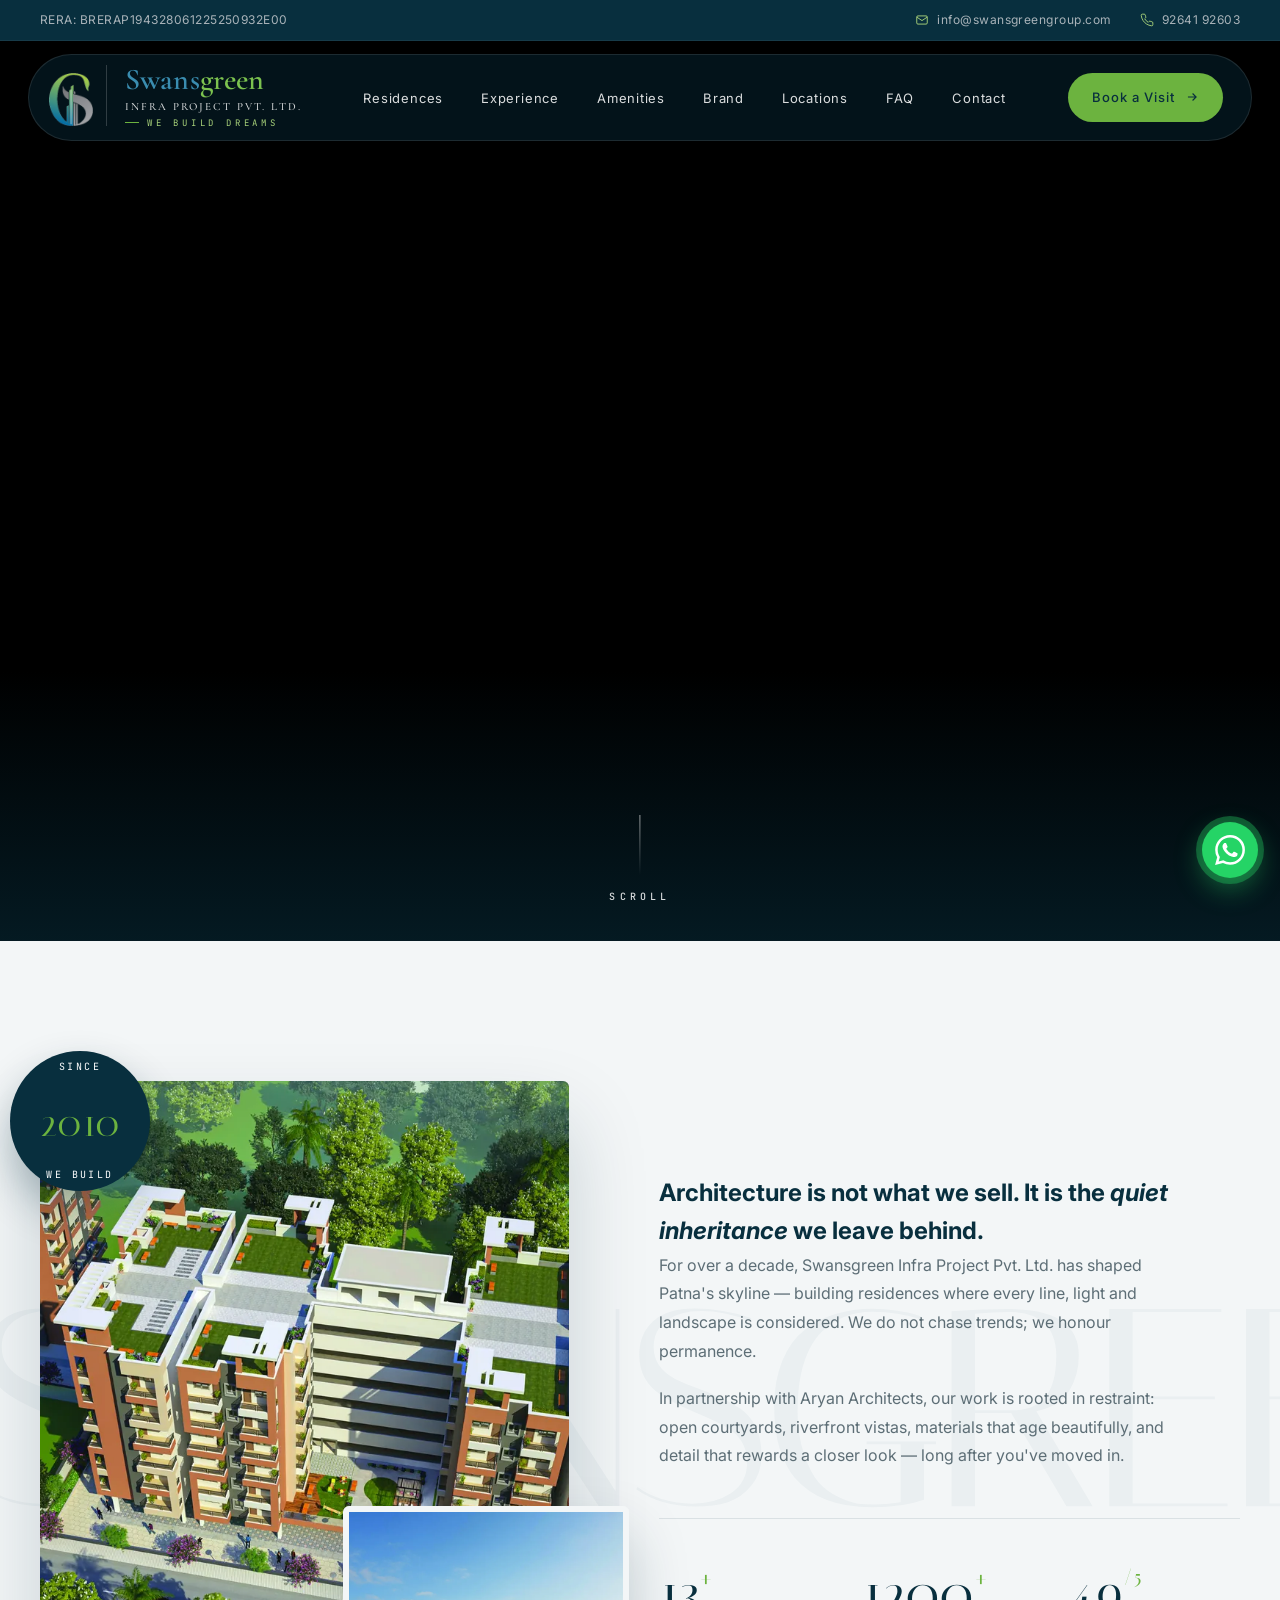
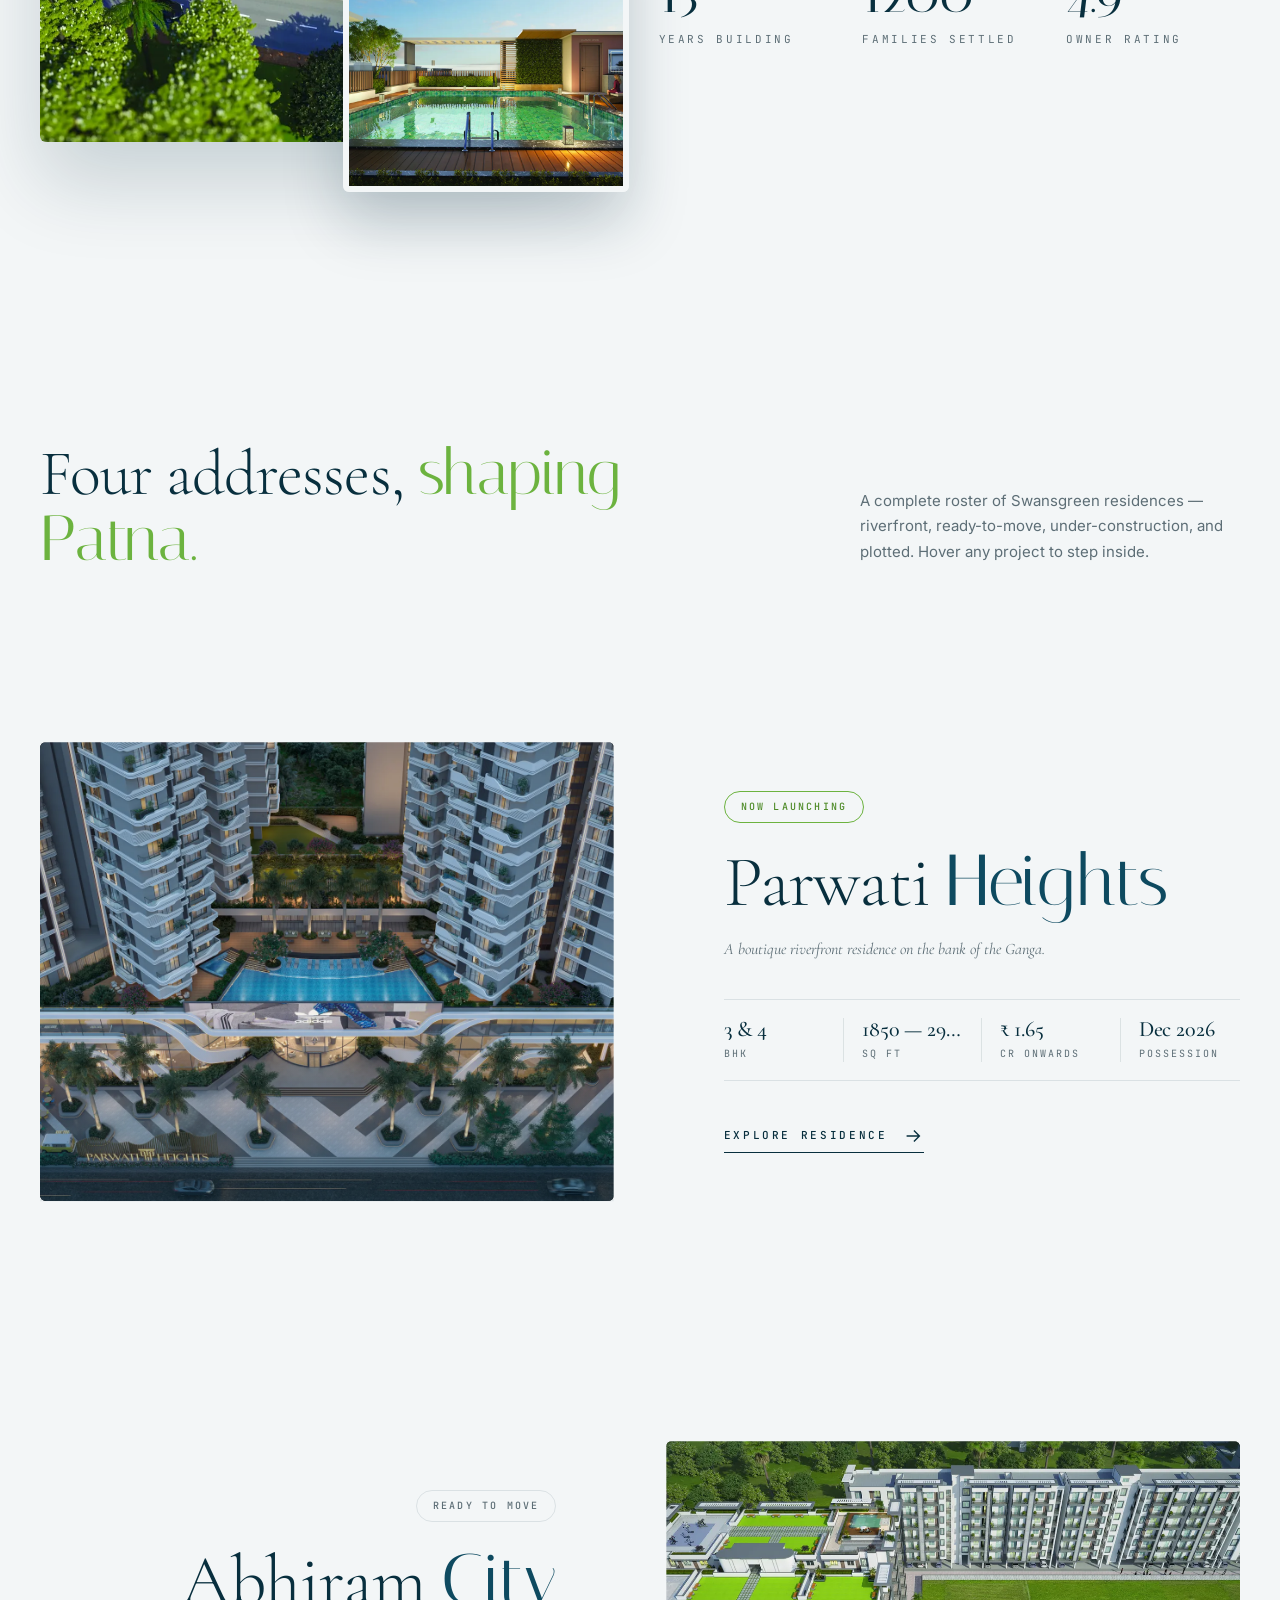
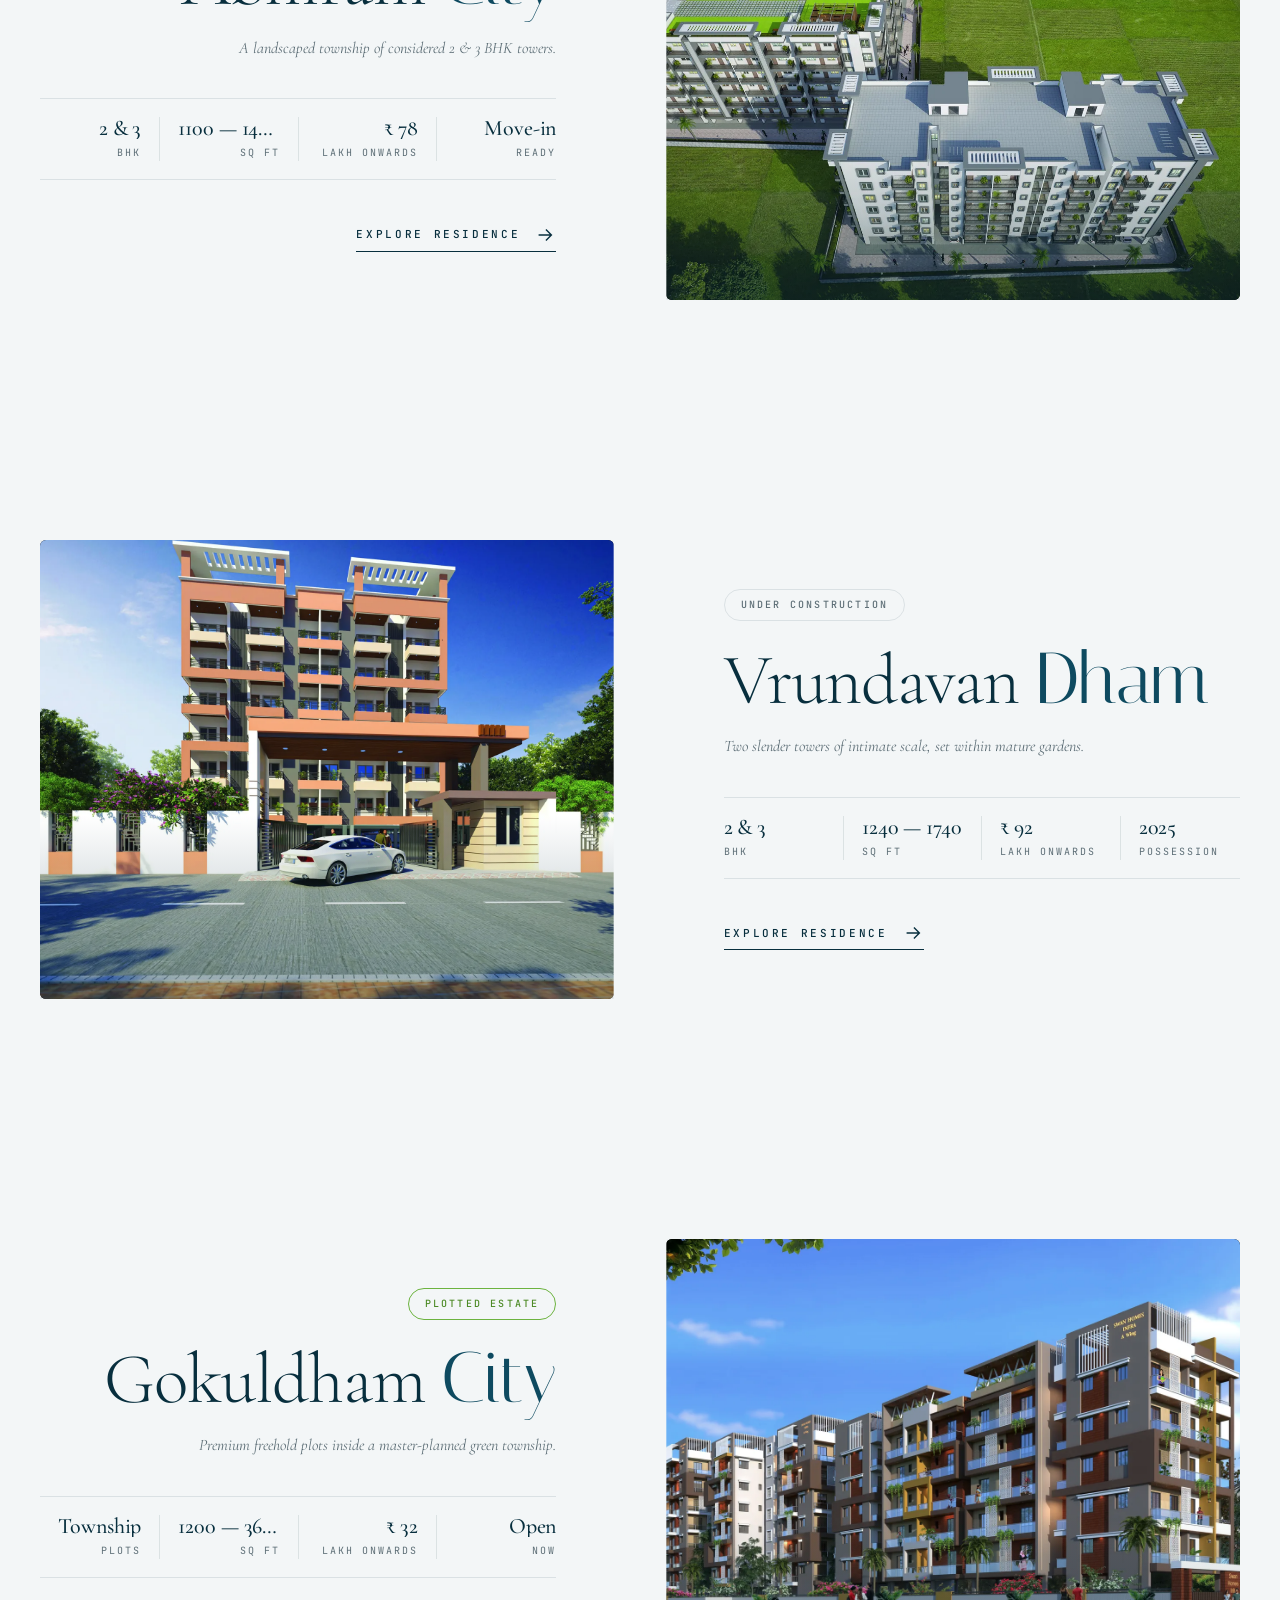
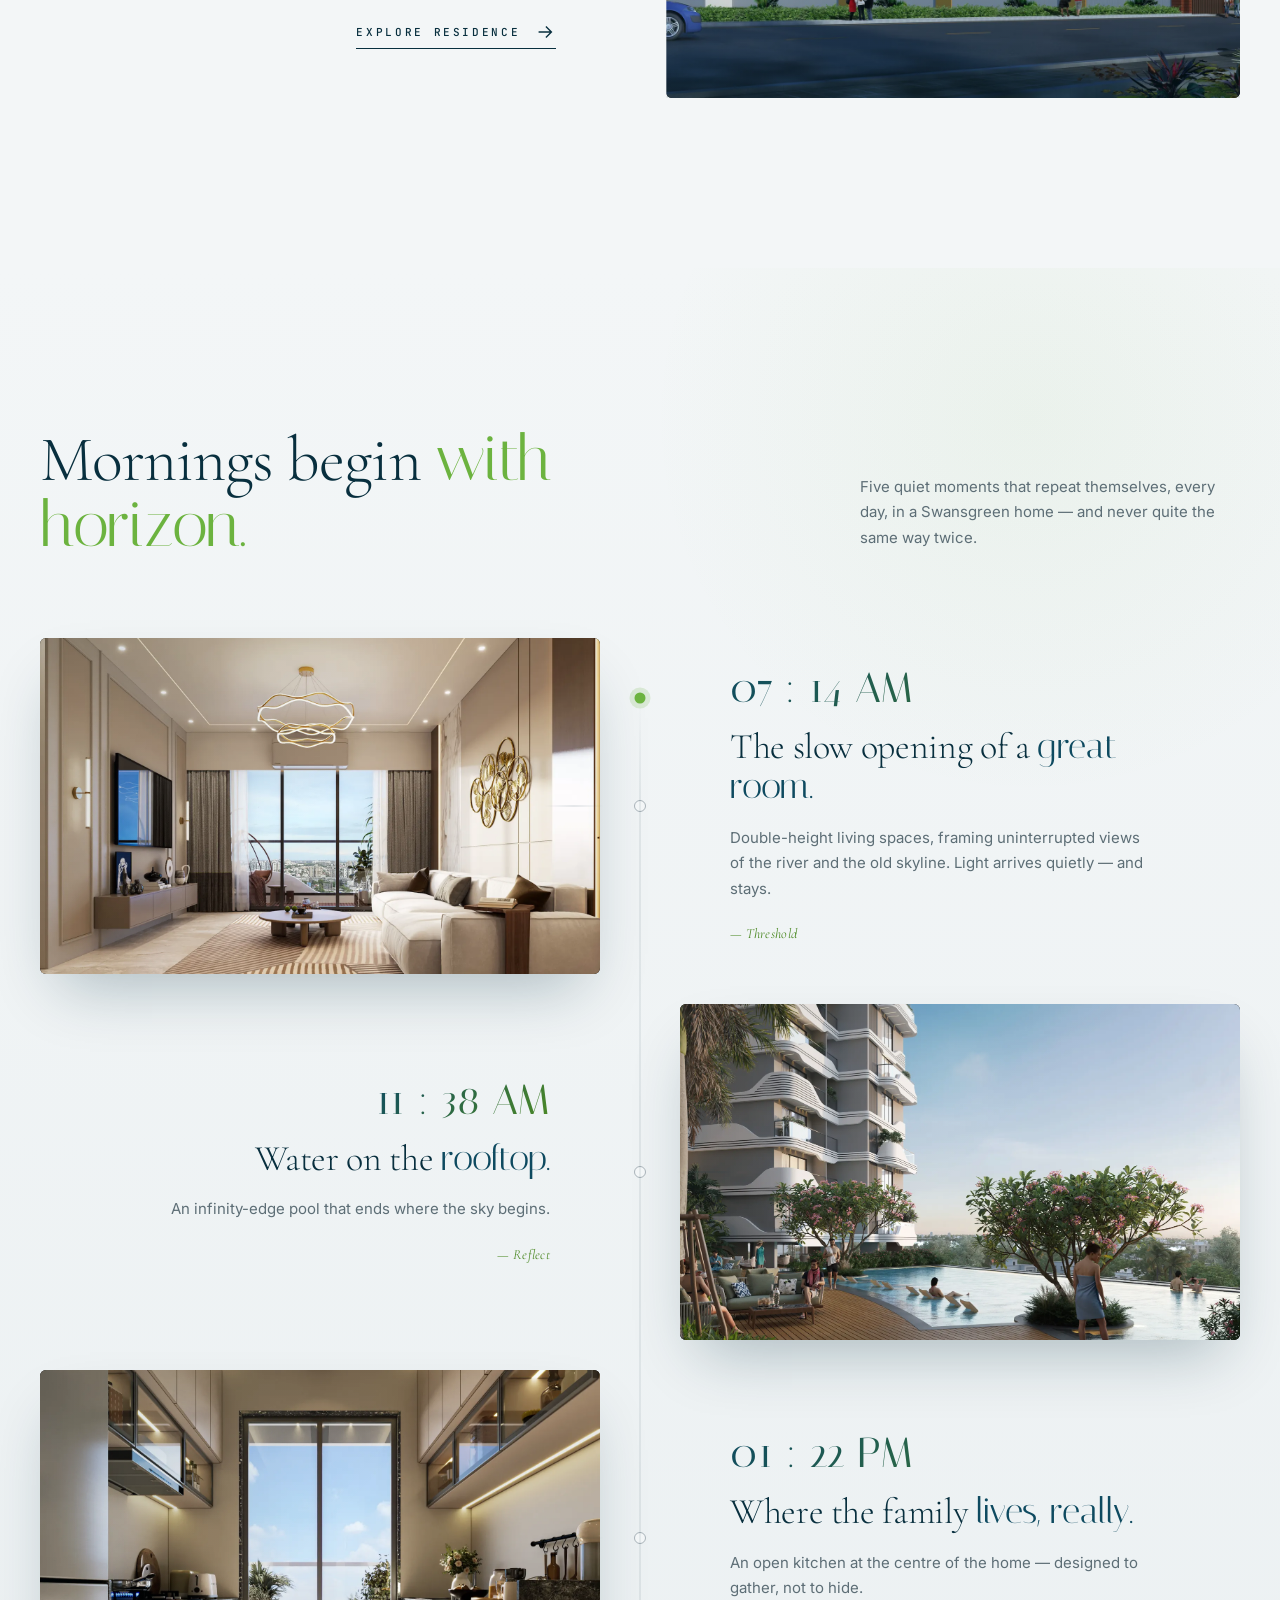
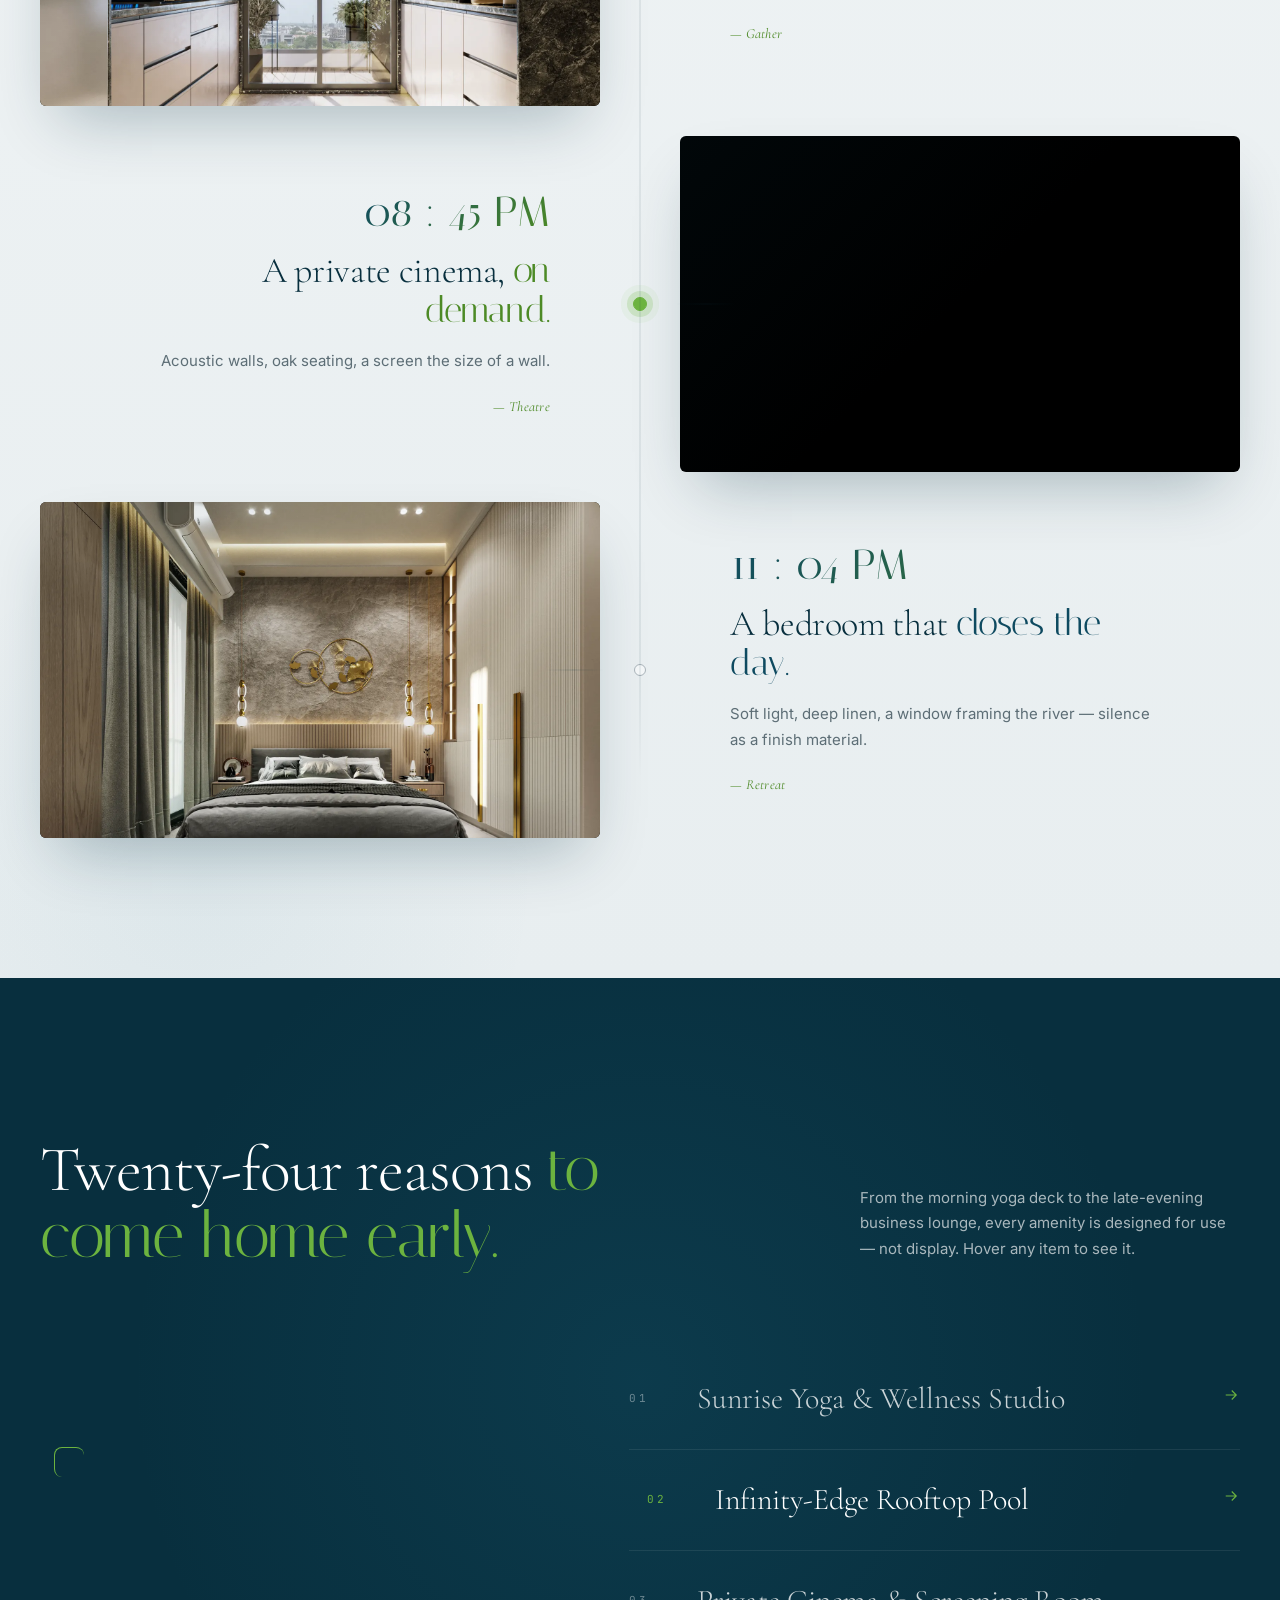
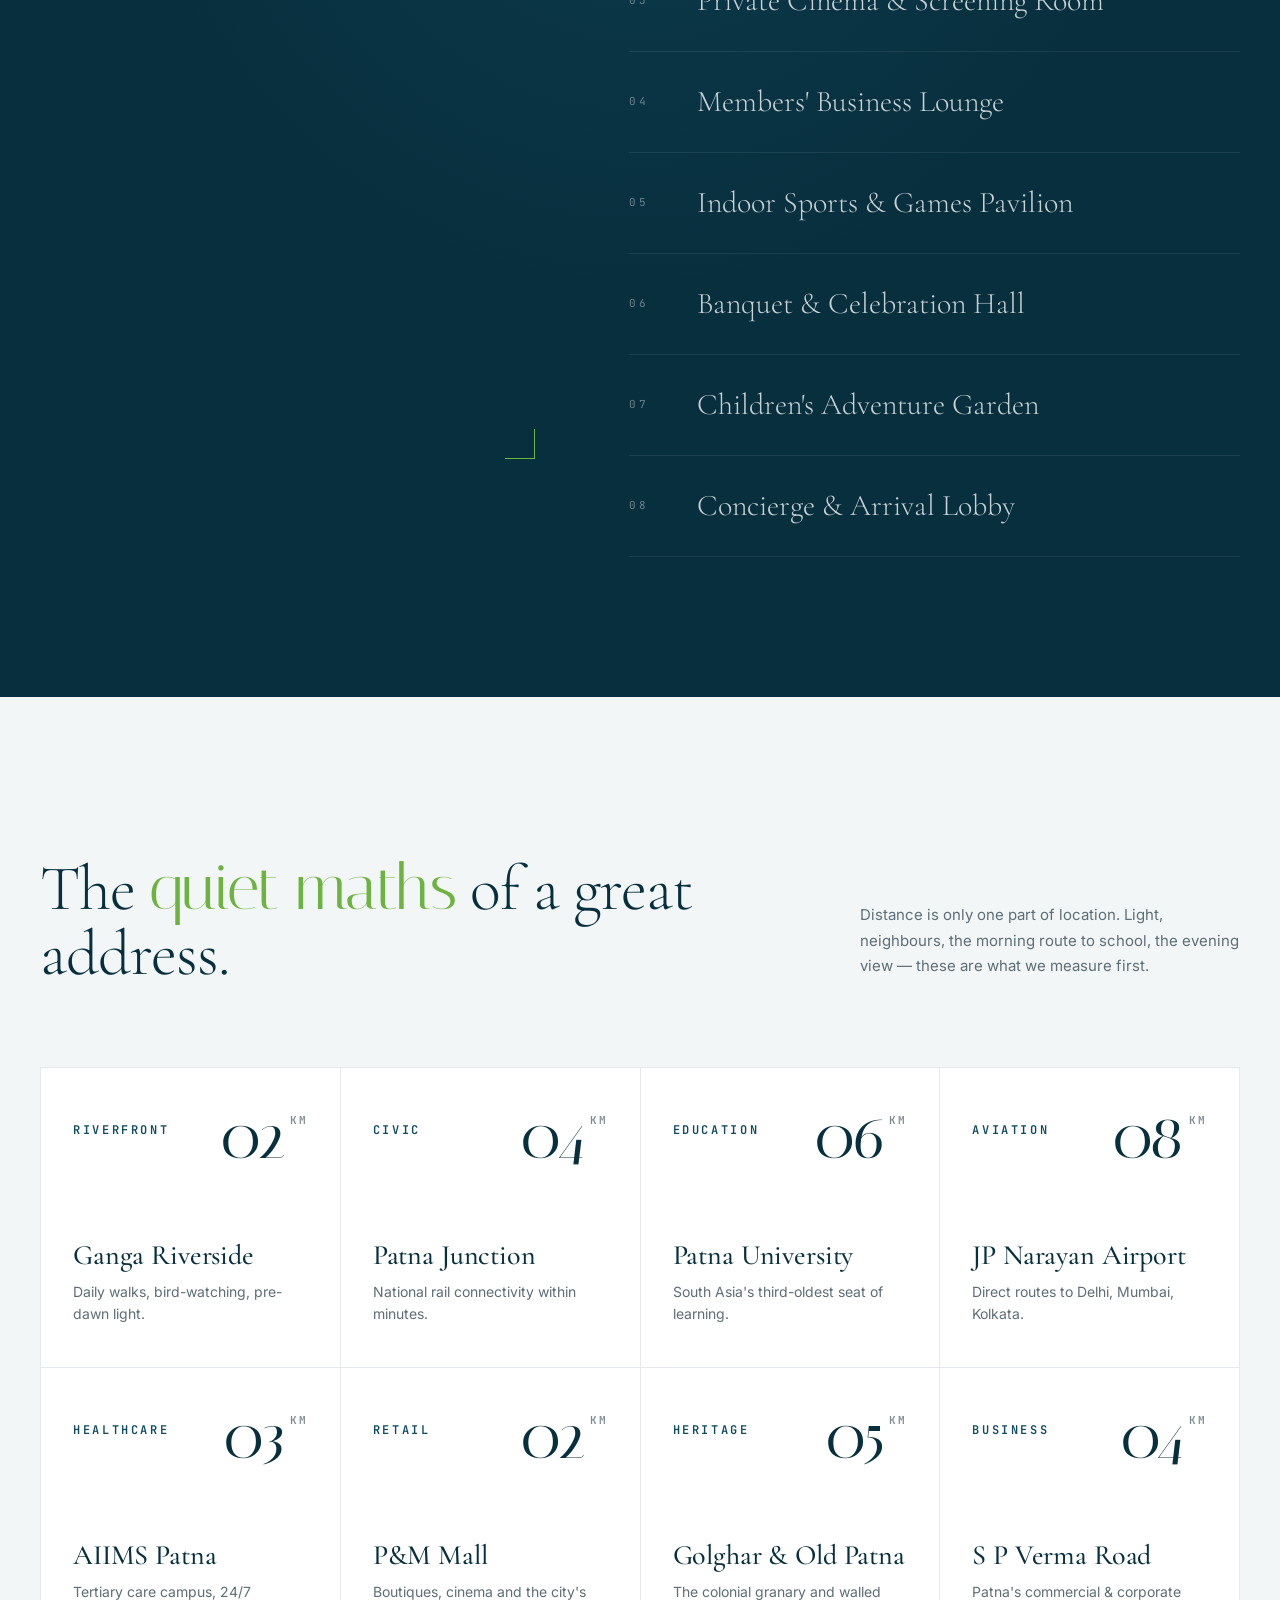
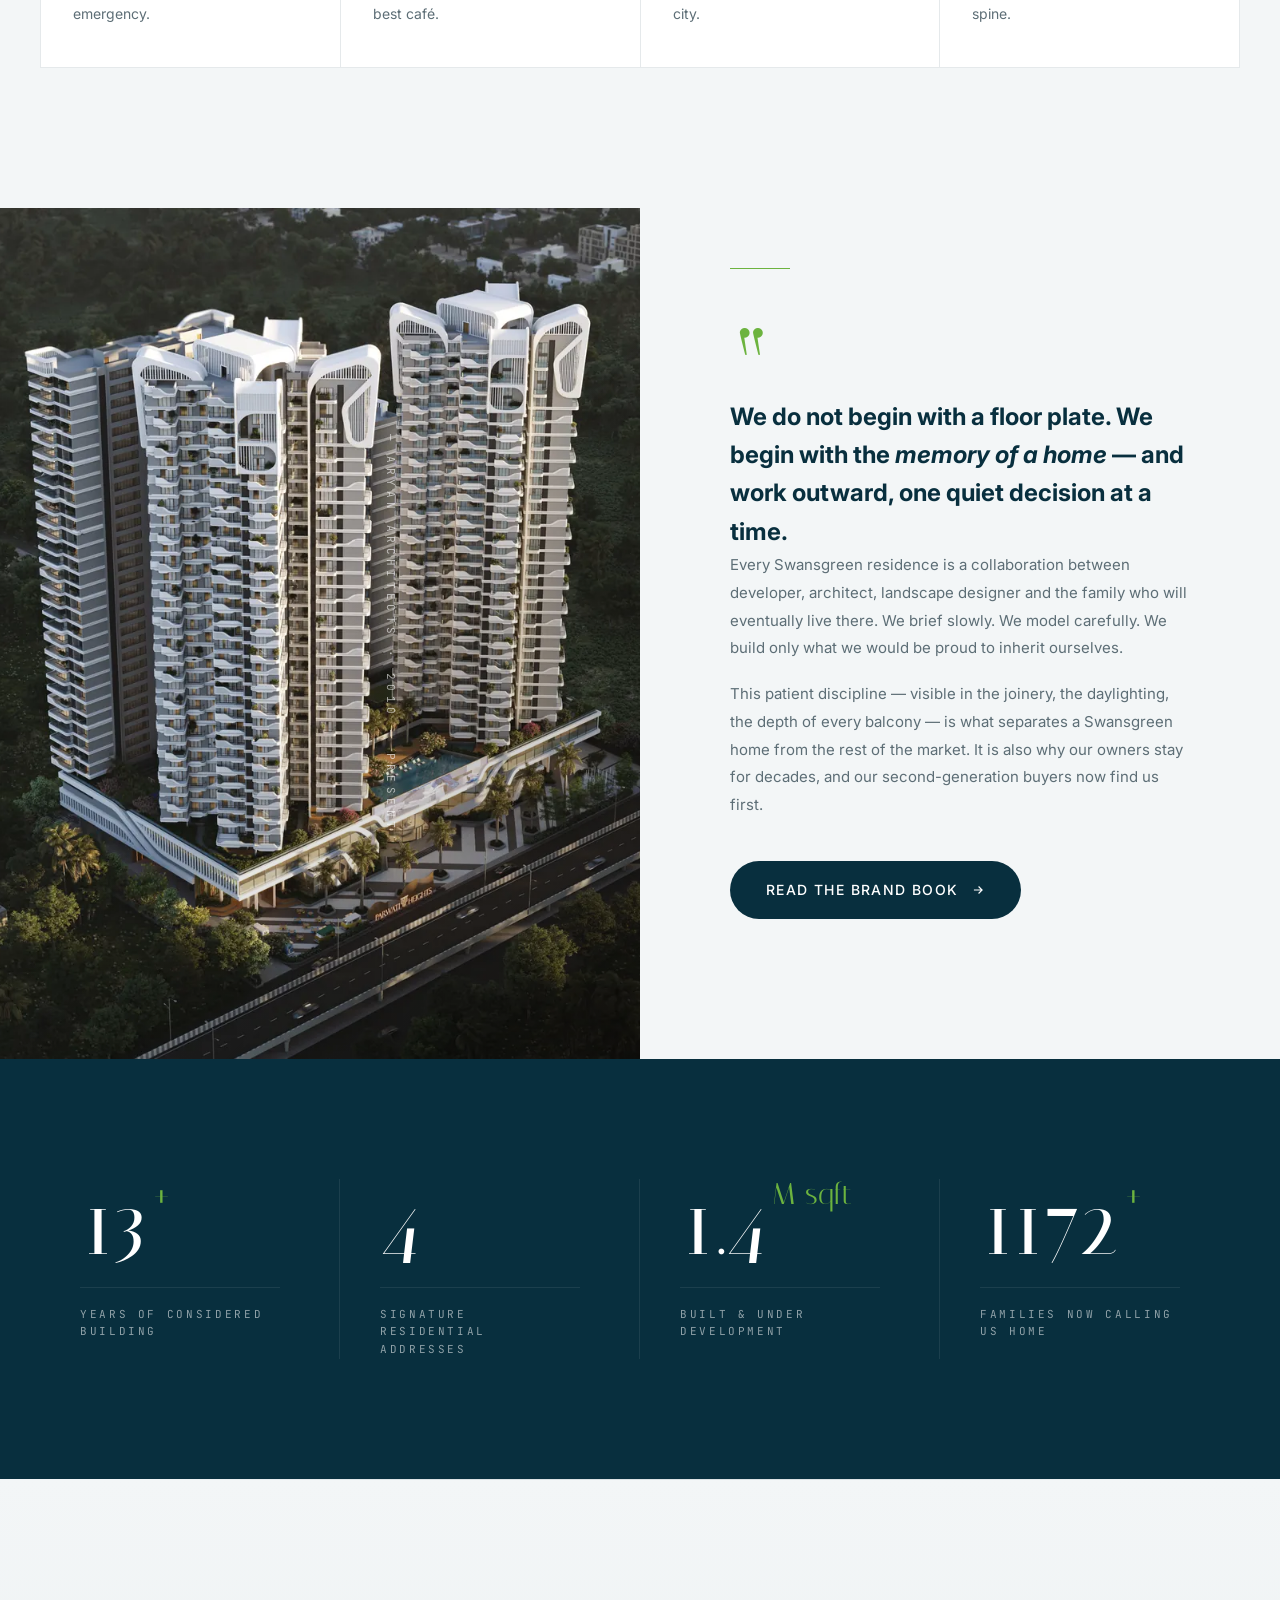
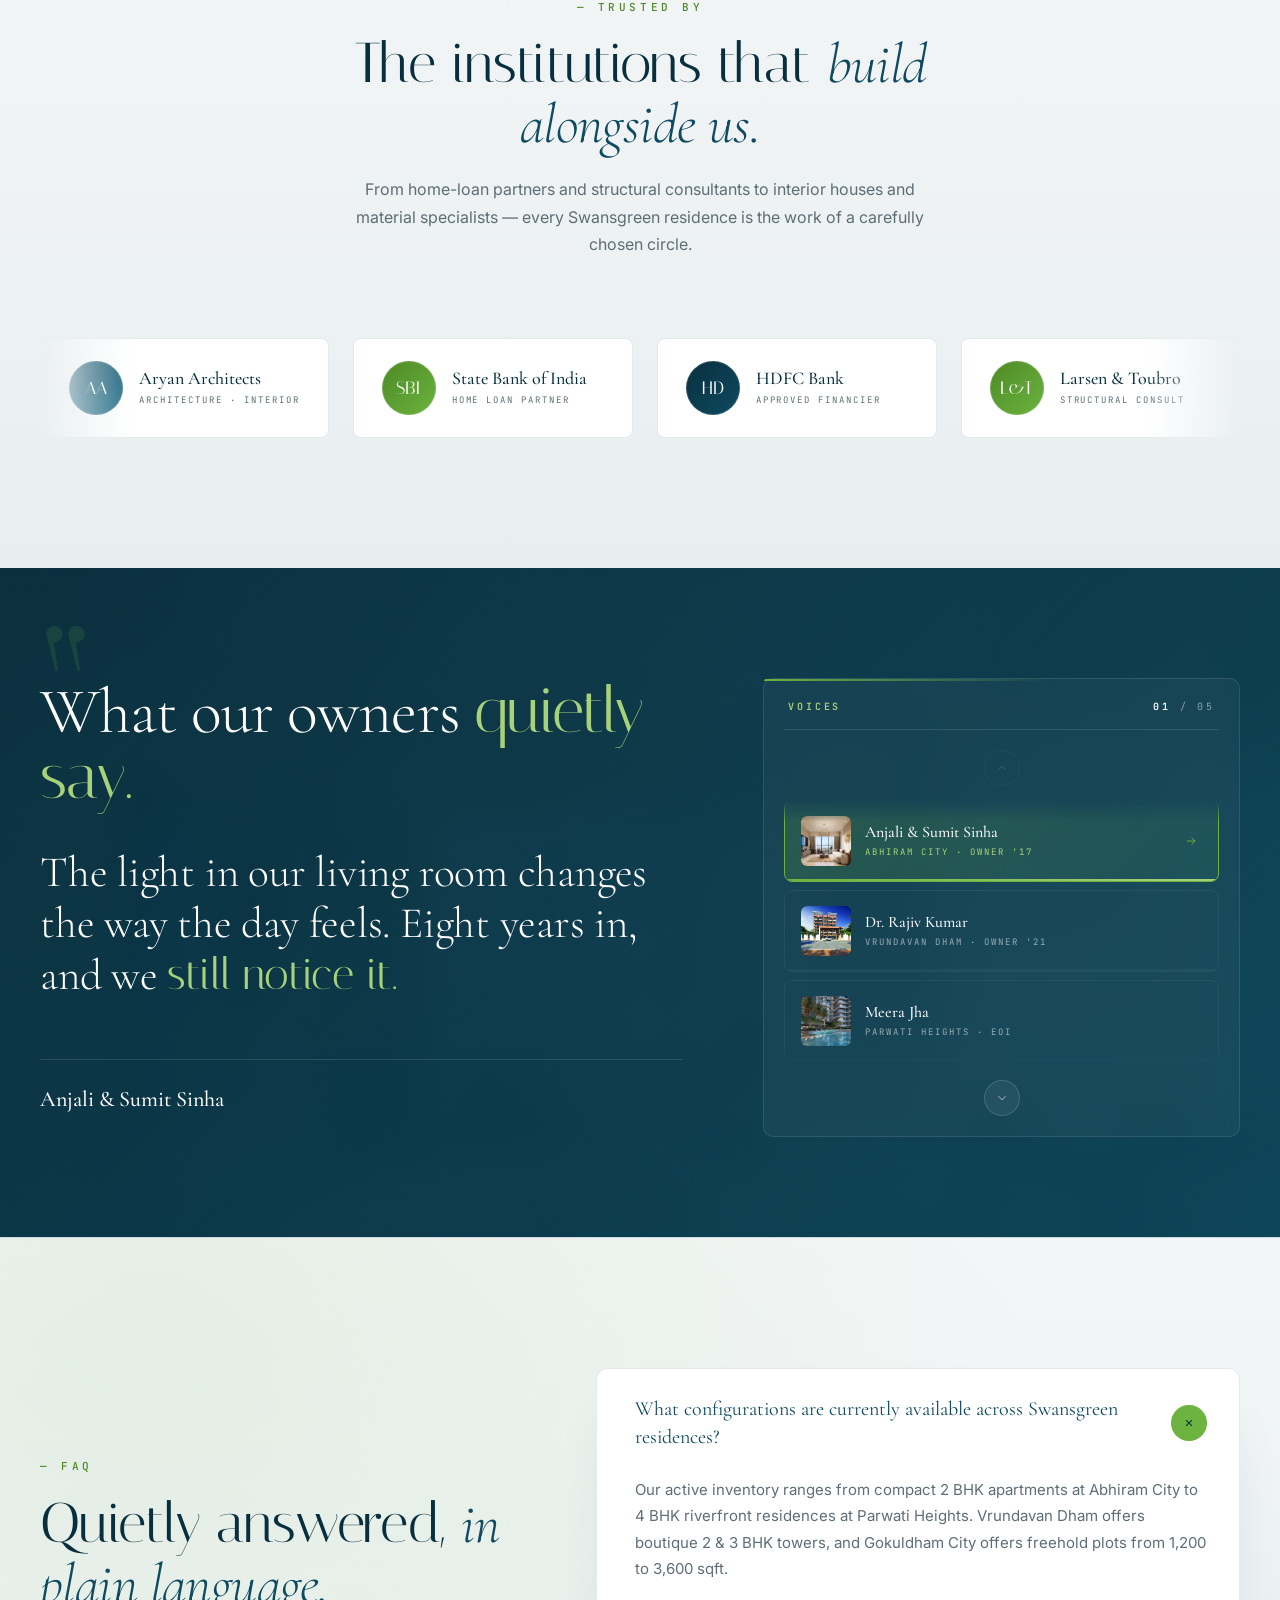
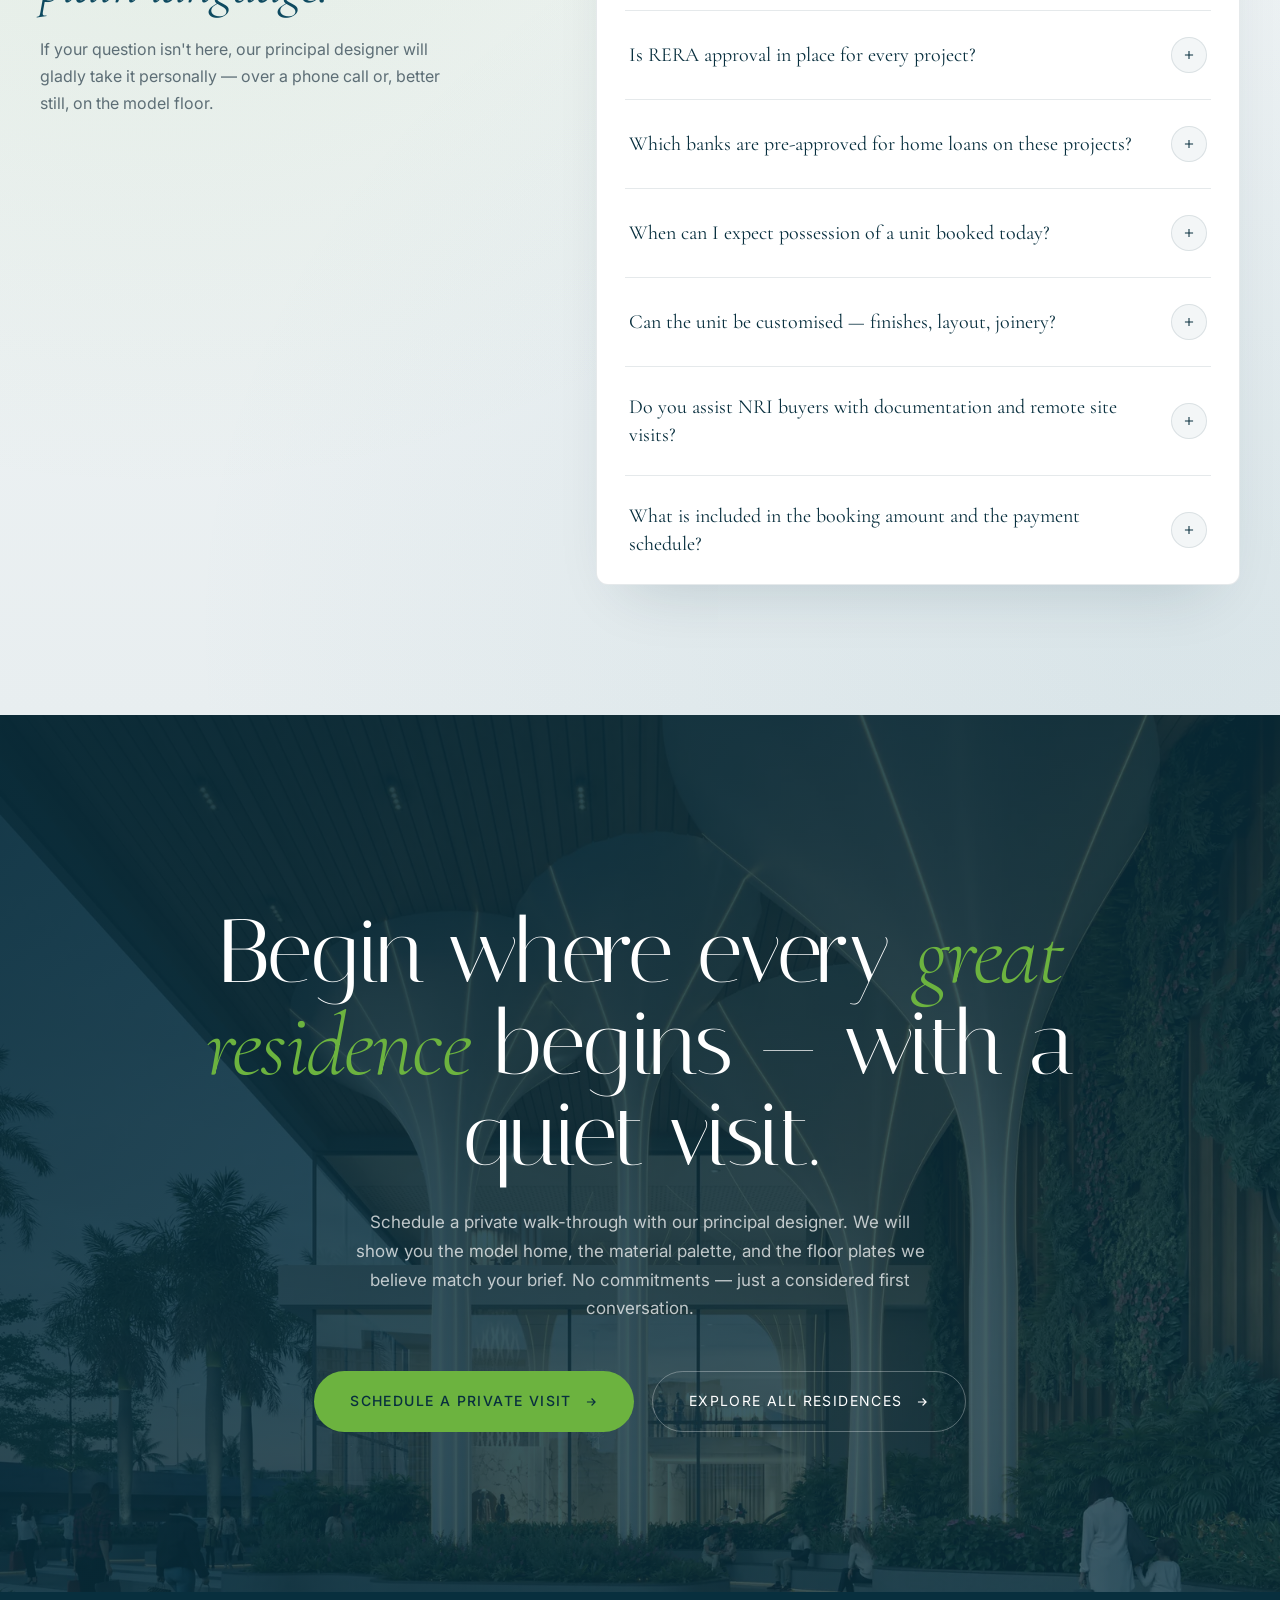
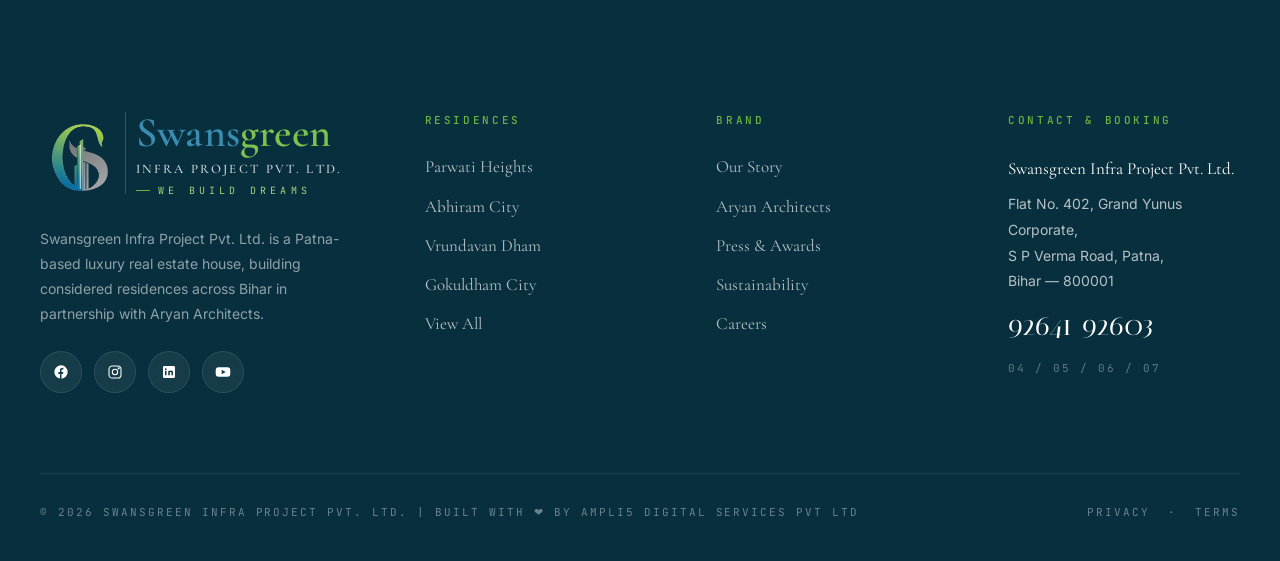
==== commit 7e9e14bf: "add video third party url" ====
--- a/index.html
+++ b/index.html
@@ -12,7 +12,7 @@
 <meta name="theme-color" content="#082f3e">
 
 <!-- Critical preloads -->
-<link rel="preload" as="video" href="assets/video/hero.mp4" type="video/mp4">
+<link rel="preload" as="video" href="https://www.ampli5.digital/hero.mp4" type="video/mp4">
 <link rel="preload" as="image" href="assets/img/t-logo-256.webp">
 
 <!-- Fonts (async, non-blocking) -->
@@ -103,7 +103,7 @@
      ============================================================ -->
 <section class="hero hero-video-only" aria-label="Swansgreen Infra cinematic">
     <h1 class="visually-hidden">Swansgreen Infra — Luxury Residences in Patna</h1>
-    <video class="hero-video ready" autoplay muted loop playsinline preload="auto" src="assets/video/hero.mp4"></video>
+    <video class="hero-video ready" autoplay muted loop playsinline preload="auto" src="https://www.ampli5.digital/hero.mp4"></video>
     <a href="#manifesto" class="hero-scroll" aria-label="Scroll to next section">
         <span class="hero-scroll-line"></span>
         <span class="hero-scroll-label">Scroll</span>
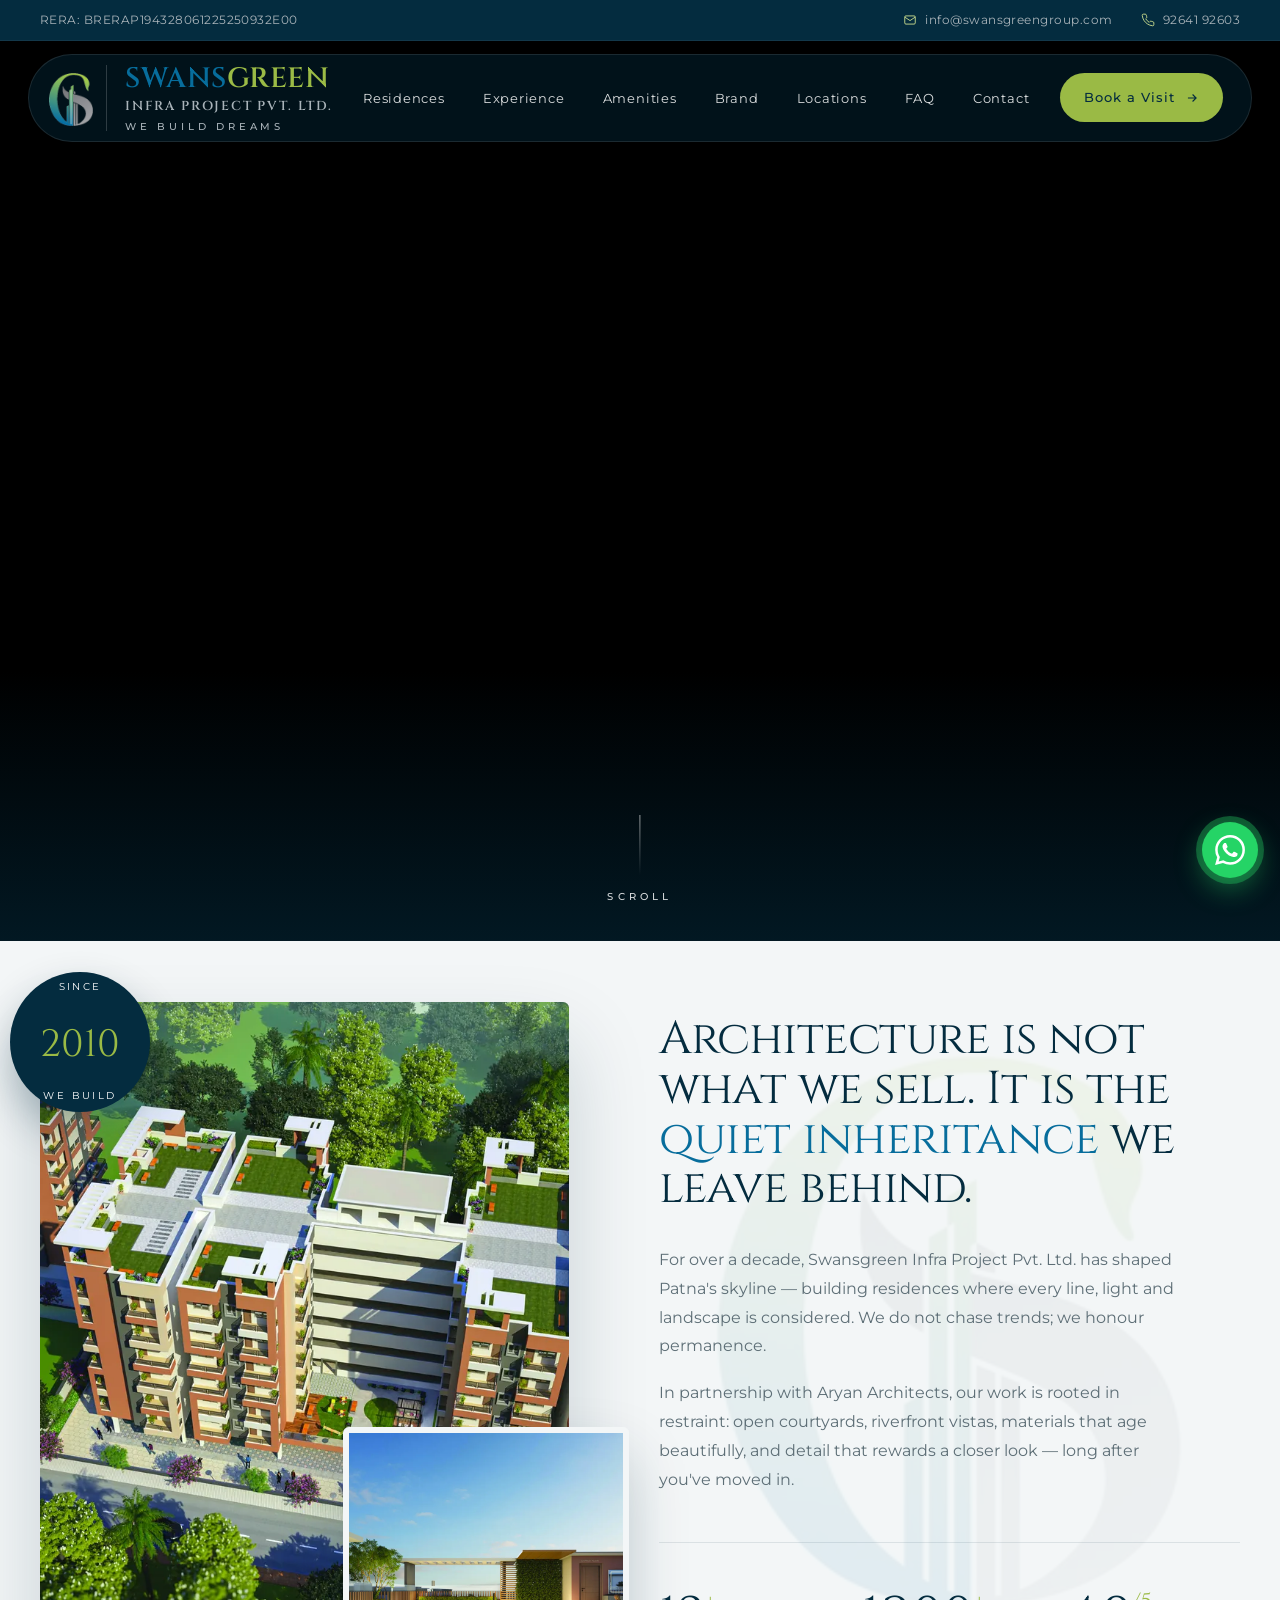
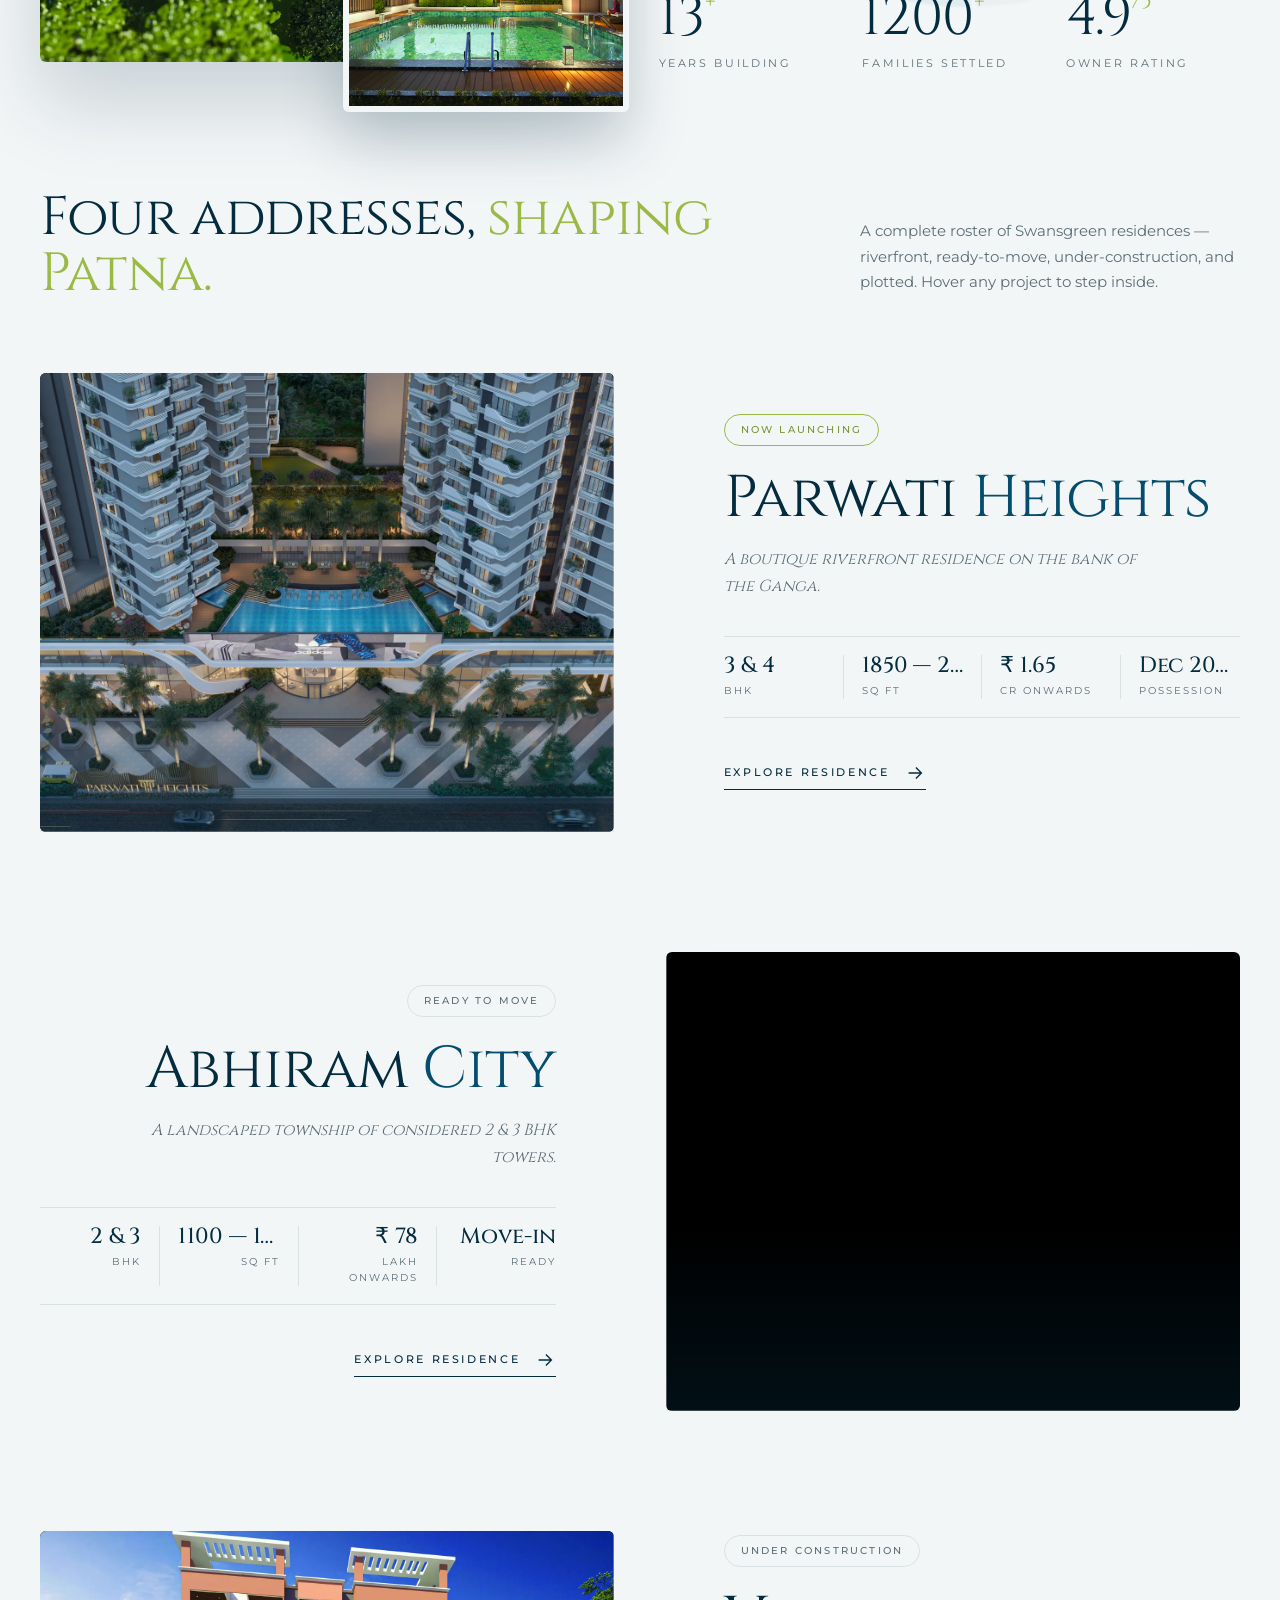
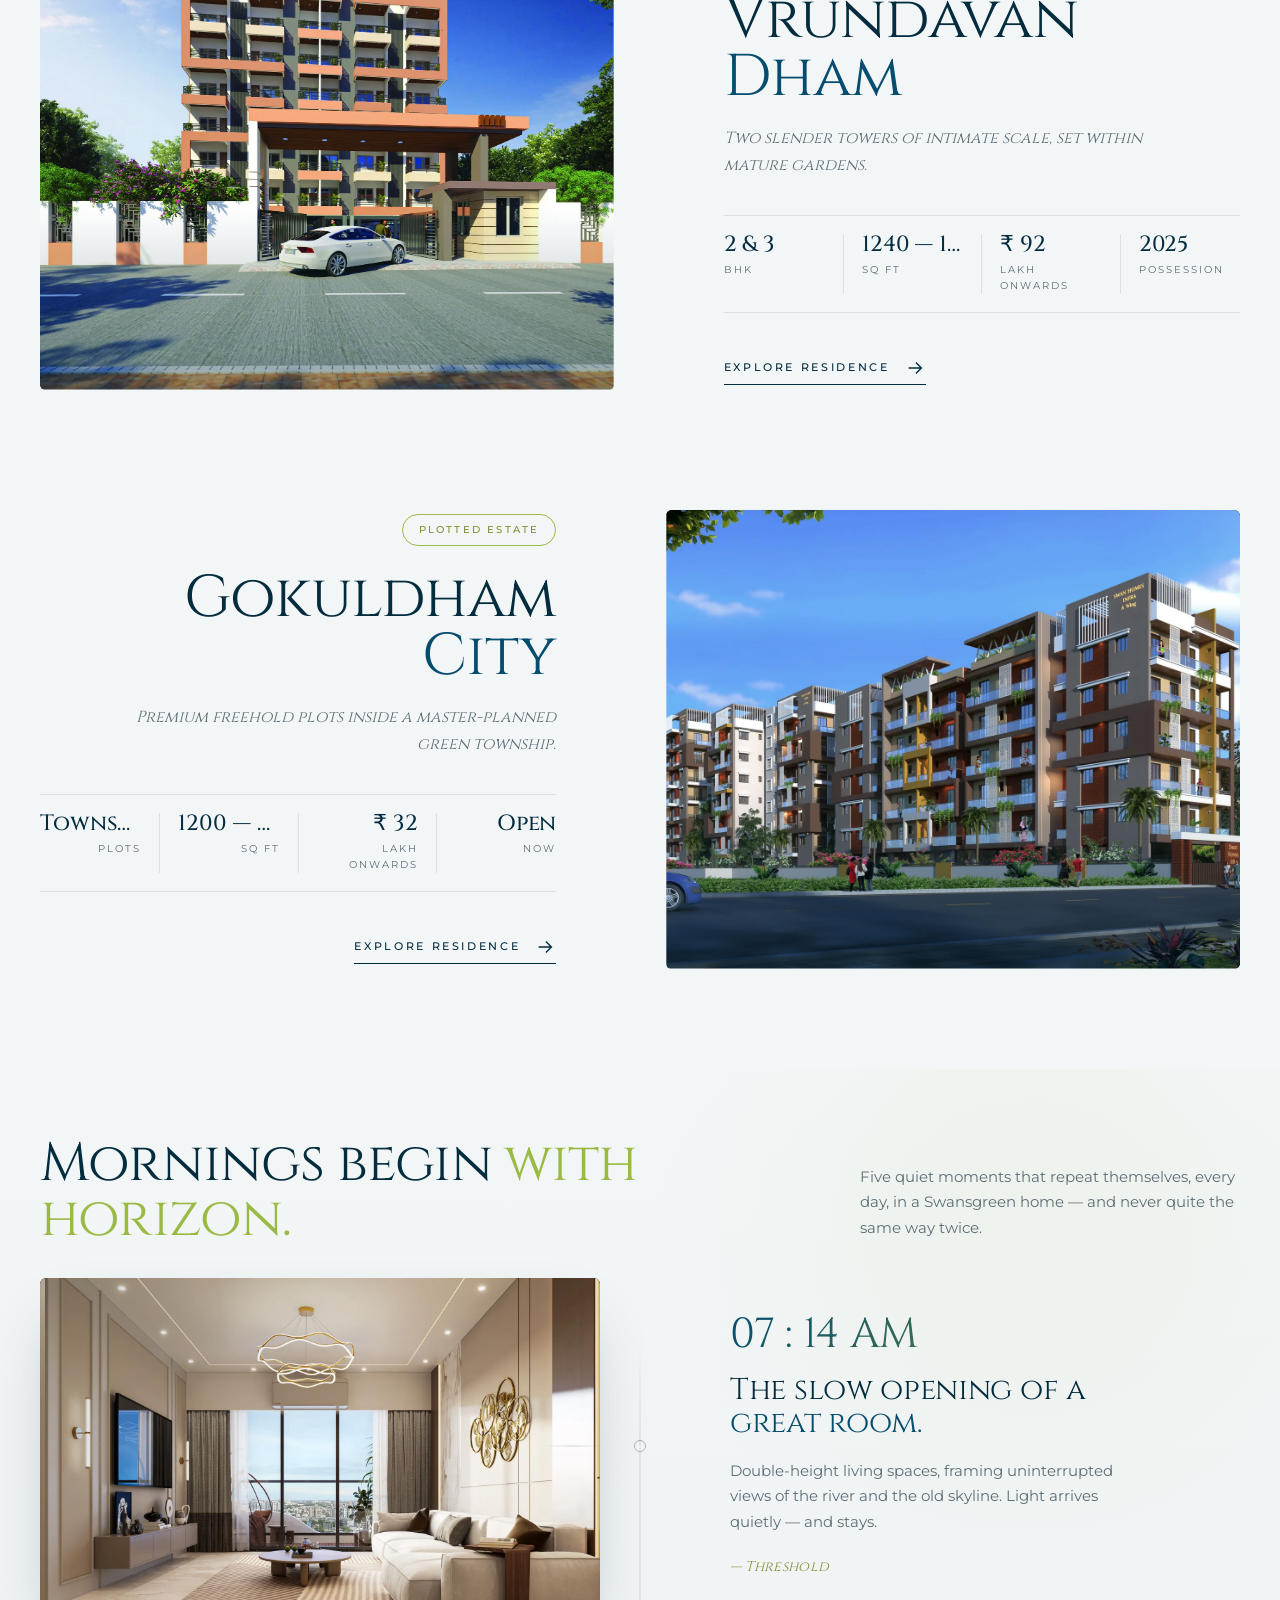
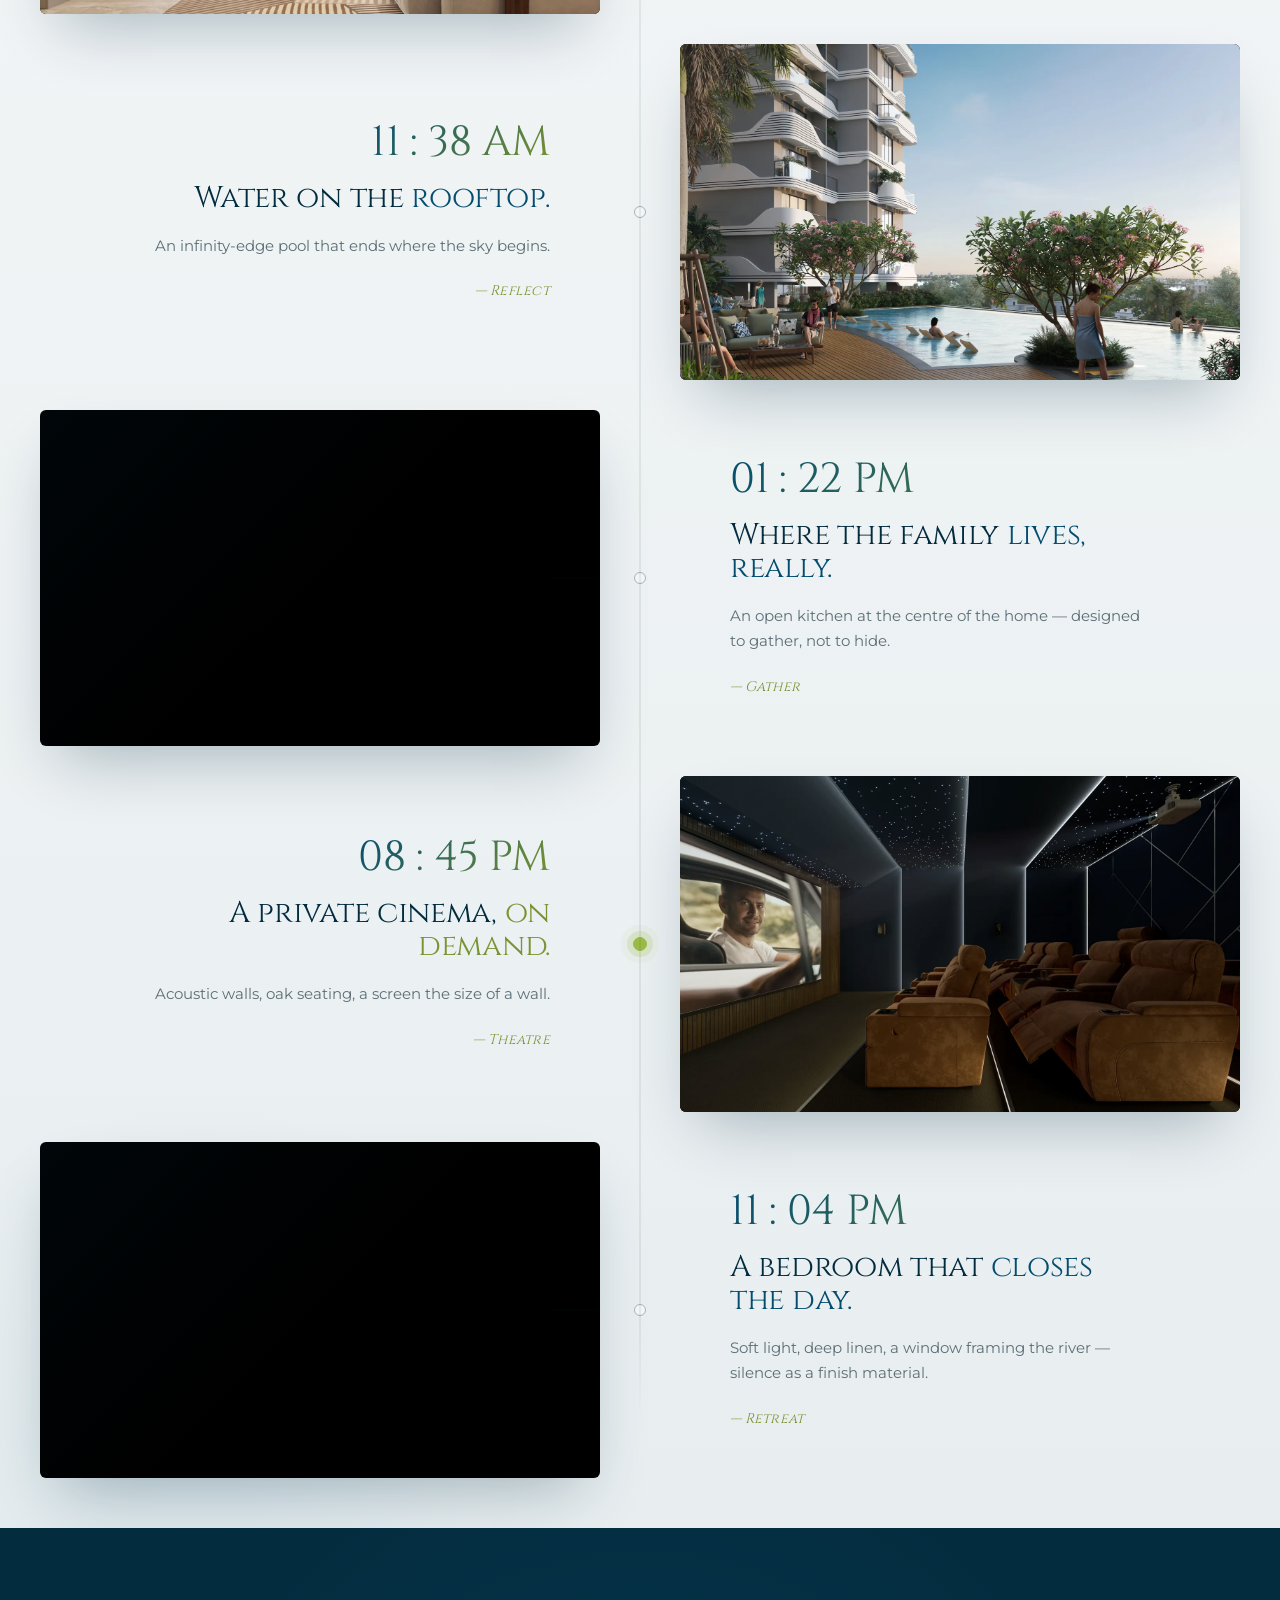
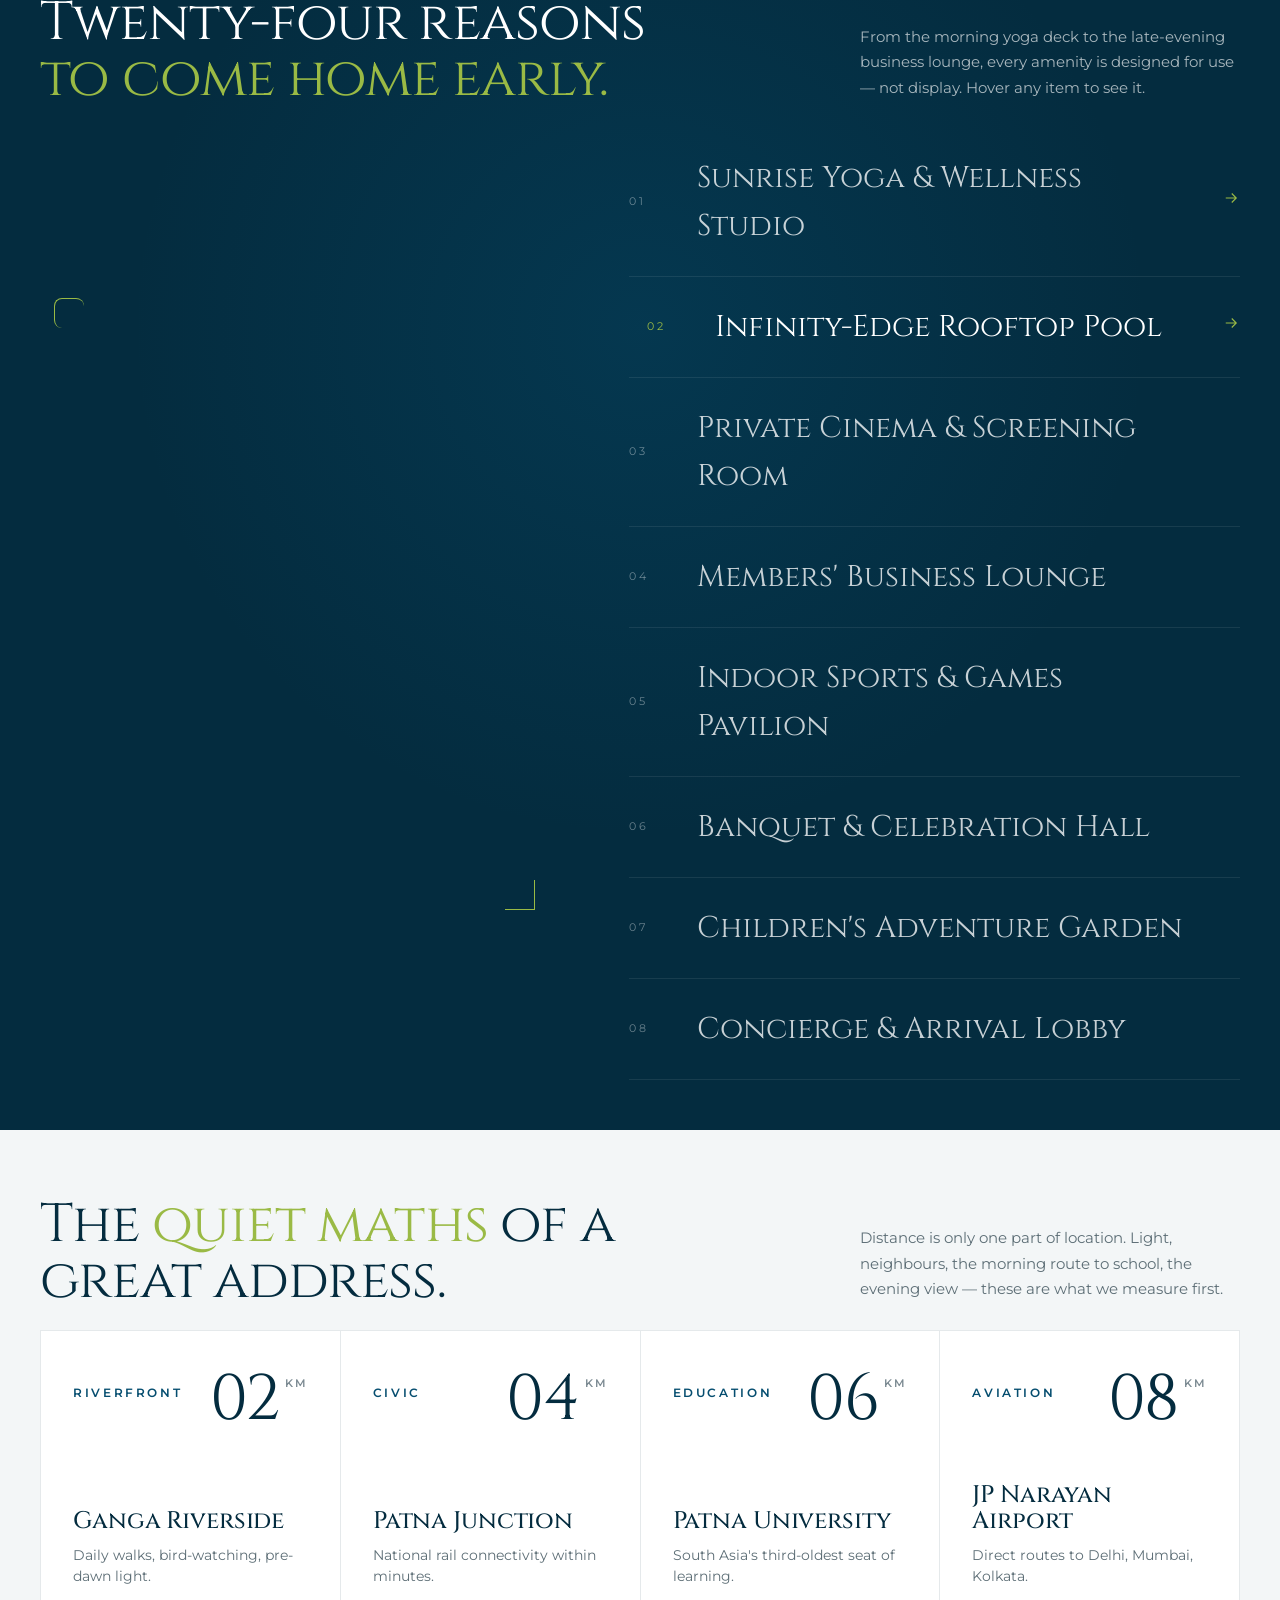
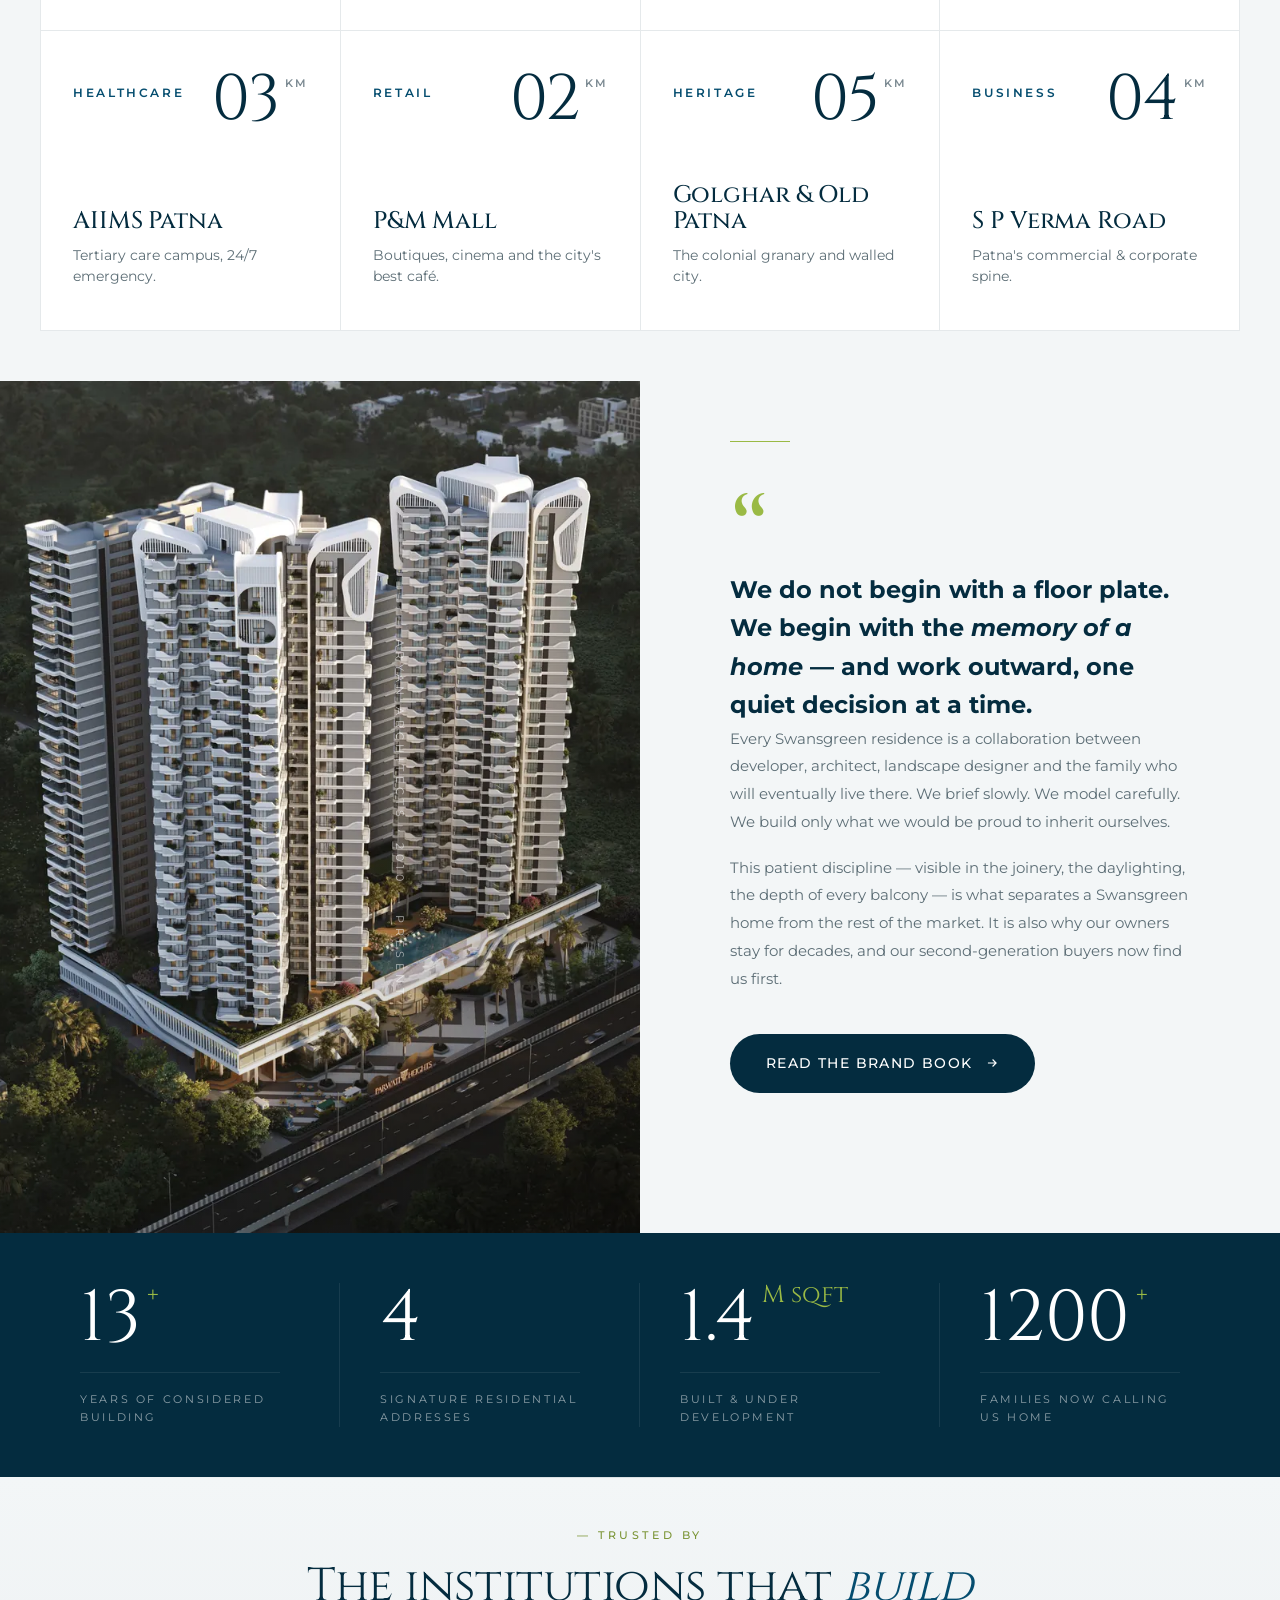
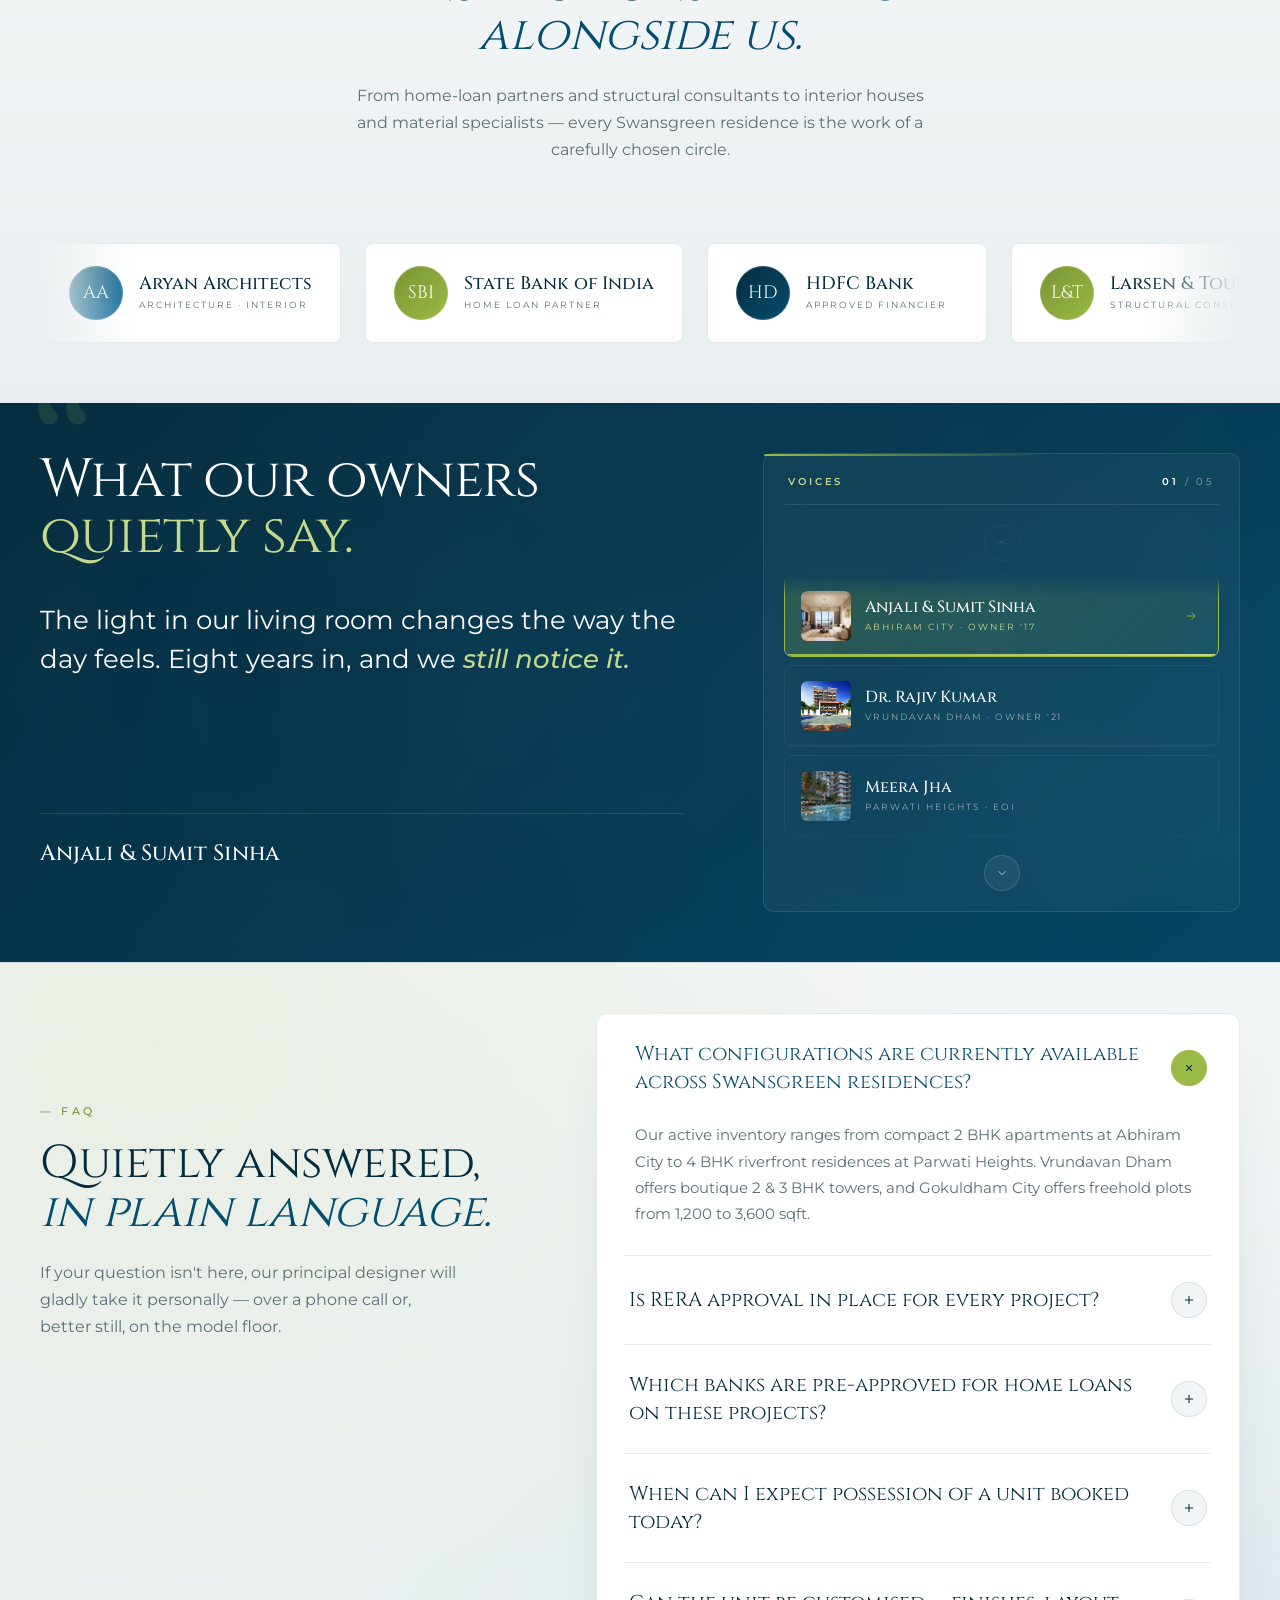
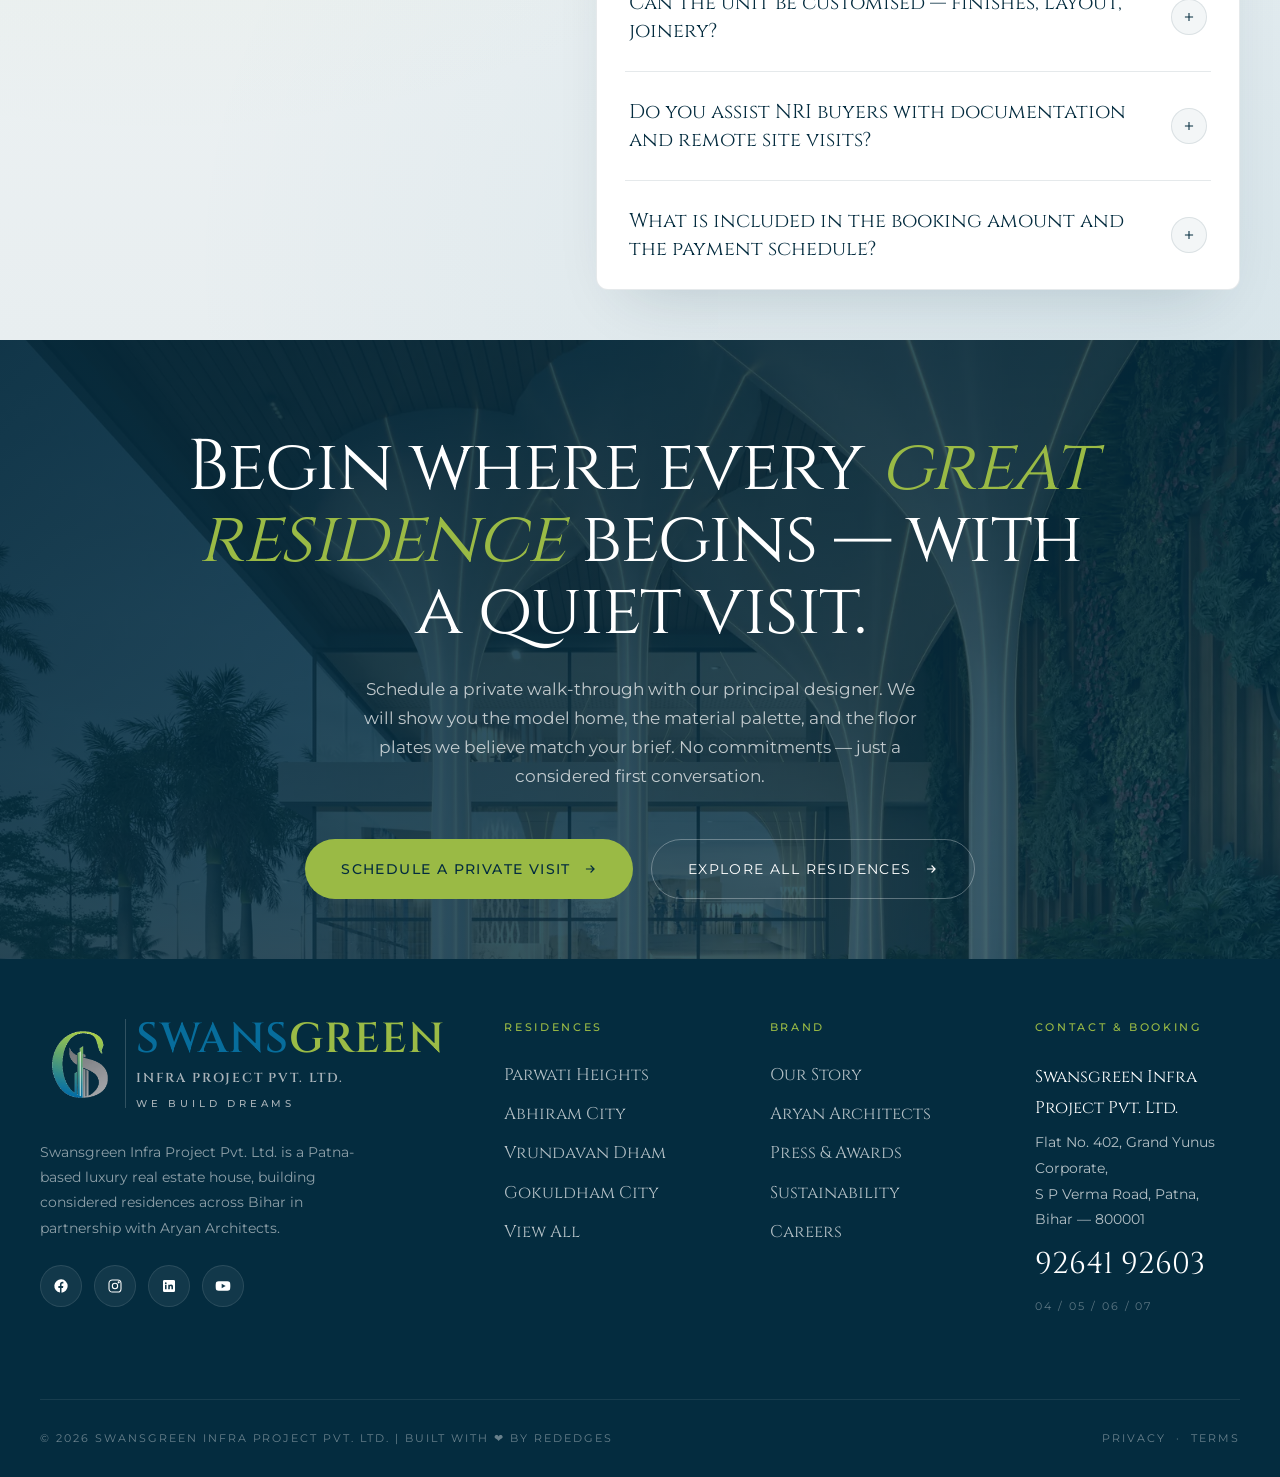
==== commit 1aab33c6: "change font and footer and header logo" ====
--- a/index.html
+++ b/index.html
@@ -9,7 +9,7 @@
 <link rel="icon" type="image/png" sizes="32x32" href="assets/icon/favicon-32.png">
 <link rel="icon" type="image/png" sizes="192x192" href="assets/icon/favicon-192.png">
 <link rel="apple-touch-icon" href="assets/icon/apple-touch-icon.png">
-<meta name="theme-color" content="#082f3e">
+<meta name="theme-color" content="#076d9c">
 
 <!-- Critical preloads -->
 <link rel="preload" as="video" href="https://www.ampli5.digital/hero.mp4" type="video/mp4">
@@ -18,8 +18,8 @@
 <!-- Fonts (async, non-blocking) -->
 <link rel="preconnect" href="https://fonts.googleapis.com">
 <link rel="preconnect" href="https://fonts.gstatic.com" crossorigin>
-<link rel="preload" href="https://fonts.googleapis.com/css2?family=Cormorant+Garamond:ital,wght@0,300;0,400;0,500;1,300;1,400&family=Inter:wght@300;400;500;600&family=Italiana&family=JetBrains+Mono:wght@400;500&display=swap" as="style" onload="this.rel='stylesheet'">
-<noscript><link rel="stylesheet" href="https://fonts.googleapis.com/css2?family=Cormorant+Garamond:ital,wght@0,300;0,400;0,500;1,300;1,400&family=Inter:wght@300;400;500;600&family=Italiana&family=JetBrains+Mono:wght@400;500&display=swap"></noscript>
+<link rel="preload" href="https://fonts.googleapis.com/css2?family=Cinzel:wght@400;500;600;700&family=Montserrat:ital,wght@0,300;0,400;0,500;0,600;0,700;1,400&family=JetBrains+Mono:wght@400;500&display=swap" as="style" onload="this.rel='stylesheet'">
+<noscript><link rel="stylesheet" href="https://fonts.googleapis.com/css2?family=Cinzel:wght@400;500;600;700&family=Montserrat:ital,wght@0,300;0,400;0,500;0,600;0,700;1,400&family=JetBrains+Mono:wght@400;500&display=swap"></noscript>
 
 <link rel="stylesheet" href="assets/css/style.css">
 </head>
@@ -56,7 +56,7 @@
         <a href="index.html" class="brand">
             <span class="brand-mark"><img src="assets/img/t-logo-256.webp" alt="Swansgreen Infra" width="380" height="269"></span>
             <span class="brand-text">
-                <span class="bt-name"><span class="bt-blue">Swans</span><span class="bt-green">green</span></span>
+                <span class="bt-name"><span class="bt-blue">SWANS</span><span class="bt-green">GREEN</span></span>
                 <span class="bt-sub">Infra Project Pvt. Ltd.</span>
                 <span class="bt-tag">We Build Dreams</span>
             </span>
@@ -66,7 +66,7 @@
                 <a href="index.html" class="brand brand-mobile">
                     <span class="brand-mark"><img src="assets/img/t-logo-256.webp" alt="Swansgreen Infra" width="380" height="269"></span>
                     <span class="brand-text">
-                        <span class="bt-name"><span class="bt-blue">Swans</span><span class="bt-green">green</span></span>
+                        <span class="bt-name"><span class="bt-blue">SWANS</span><span class="bt-green">GREEN</span></span>
                         <span class="bt-sub">Infra Project Pvt. Ltd.</span>
                         <span class="bt-tag">— We Build Dreams</span>
                     </span>
@@ -102,7 +102,6 @@
      HERO — Full-screen cinematic, video lazy-loaded after paint
      ============================================================ -->
 <section class="hero hero-video-only" aria-label="Swansgreen Infra cinematic">
-    <h1 class="visually-hidden">Swansgreen Infra — Luxury Residences in Patna</h1>
     <video class="hero-video ready" autoplay muted loop playsinline preload="auto" src="https://www.ampli5.digital/hero.mp4"></video>
     <a href="#manifesto" class="hero-scroll" aria-label="Scroll to next section">
         <span class="hero-scroll-line"></span>
@@ -122,7 +121,7 @@
                 <div class="b"><img src="assets/img/abhiram-pool.webp" alt="Pool on terrace" loading="lazy" decoding="async"></div>
             </div>
             <div class="manifesto-copy reveal">
-                <h2>Architecture is not what we sell. It is the <em>quiet inheritance</em> we leave behind.</h2>
+                <h1>Architecture is not what we sell. It is the <em>quiet inheritance</em> we leave behind.</h1>
                 <p>For over a decade, Swansgreen Infra Project Pvt. Ltd. has shaped Patna's skyline — building residences where every line, light and landscape is considered. We do not chase trends; we honour permanence.</p>
                 <p>In partnership with Aryan Architects, our work is rooted in restraint: open courtyards, riverfront vistas, materials that age beautifully, and detail that rewards a closer look — long after you've moved in.</p>
                 <div class="manifesto-stats">
@@ -160,7 +159,7 @@
                 </div>
                 <div class="ps-content">
                     <span class="ps-status ps-status-live">Now Launching</span>
-                    <h3 class="ps-title">Parwati <em>Heights</em></h3>
+                    <h2 class="ps-title">Parwati <em>Heights</em></h2>
                     <p class="ps-tag">A boutique riverfront residence on the bank of the Ganga.</p>
                     <ul class="ps-stats">
                         <li><em>3 &amp; 4</em><span>BHK</span></li>
@@ -185,7 +184,7 @@
                 </div>
                 <div class="ps-content">
                     <span class="ps-status">Ready to Move</span>
-                    <h3 class="ps-title">Abhiram <em>City</em></h3>
+                    <h2 class="ps-title">Abhiram <em>City</em></h2>
                     <p class="ps-tag">A landscaped township of considered 2 &amp; 3 BHK towers.</p>
                     <ul class="ps-stats">
                         <li><em>2 &amp; 3</em><span>BHK</span></li>
@@ -210,7 +209,7 @@
                 </div>
                 <div class="ps-content">
                     <span class="ps-status">Under Construction</span>
-                    <h3 class="ps-title">Vrundavan <em>Dham</em></h3>
+                    <h2 class="ps-title">Vrundavan <em>Dham</em></h2>
                     <p class="ps-tag">Two slender towers of intimate scale, set within mature gardens.</p>
                     <ul class="ps-stats">
                         <li><em>2 &amp; 3</em><span>BHK</span></li>
@@ -235,7 +234,7 @@
                 </div>
                 <div class="ps-content">
                     <span class="ps-status ps-status-live">Plotted Estate</span>
-                    <h3 class="ps-title">Gokuldham <em>City</em></h3>
+                    <h2 class="ps-title">Gokuldham <em>City</em></h2>
                     <p class="ps-tag">Premium freehold plots inside a master-planned green township.</p>
                     <ul class="ps-stats">
                         <li><em>Township</em><span>Plots</span></li>
@@ -740,7 +739,7 @@
                 <a href="index.html" class="brand">
                     <span class="brand-mark"><img src="assets/img/t-logo-256.webp" alt="Swansgreen Infra" loading="lazy" decoding="async" width="380" height="269"></span>
                     <span class="brand-text">
-                        <span class="bt-name"><span class="bt-blue">Swans</span><span class="bt-green">green</span></span>
+                        <span class="bt-name"><span class="bt-blue">SWANS</span><span class="bt-green">GREEN</span></span>
                         <span class="bt-sub">Infra Project Pvt. Ltd.</span>
                         <span class="bt-tag">We Build Dreams</span>
                     </span>
@@ -790,7 +789,7 @@
         </div>
 
         <div class="foot-bottom">
-            <span>© 2026 Swansgreen Infra Project Pvt. Ltd. | Built with ❤ by <a href="https://www.ampli5.digital/" target="_blank" rel="noopener">Ampli5 Digital Services Pvt Ltd</a></span>
+            <span>© 2026 Swansgreen Infra Project Pvt. Ltd. | Built with ❤ by <a href="https://rededges.in/" target="_blank" rel="noopener">Rededges</a></span>
             <span><a href="#">Privacy</a> &nbsp;·&nbsp; <a href="#">Terms</a></span>
         </div>
     </div>
--- a/assets/css/style.css
+++ b/assets/css/style.css
@@ -4,27 +4,27 @@
 
 :root{
     /* Logo-derived palette ONLY */
-    --teal:#1f6f8b;            /* SWANS â€” primary blue-teal */
-    --teal-deep:#0e4a60;        /* deeper variant */
-    --teal-ink:#082f3e;         /* near-black teal â€” used as ink */
-    --leaf:#6cb33f;             /* GREEN â€” accent */
-    --leaf-deep:#4d8a26;        /* deeper green */
-    --leaf-soft:#a8d27a;         /* highlight green */
-    --silver:#a9b3b9;           /* logo grey */
-    --silver-deep:#7c8a92;       /* deeper silver */
-    --silver-soft:#d6dbde;       /* light silver */
-    --bone:#f3f6f7;              /* off-white from logo background */
-    --paper:#e8eef0;             /* light silver tint */
+    --teal:#076d9c;             /* PRIMARY brand blue */
+    --teal-deep:#054d6f;         /* deeper variant */
+    --teal-ink:#042c3f;          /* near-black blue â€” used as ink */
+    --leaf:#9aba45;              /* SECONDARY brand green */
+    --leaf-deep:#7a9433;          /* deeper green */
+    --leaf-soft:#c5d98c;          /* highlight green */
+    --silver:#a9b3b9;            /* logo grey */
+    --silver-deep:#7c8a92;        /* deeper silver */
+    --silver-soft:#d6dbde;        /* light silver */
+    --bone:#f3f6f7;               /* off-white from logo background */
+    --paper:#e8eef0;              /* light silver tint */
     --white:#ffffff;
-    --ink:var(--teal-ink);       /* primary dark â€” derived from logo */
+    --ink:var(--teal-ink);        /* primary dark â€” derived from logo */
     --line:rgba(255,255,255,.10);
-    --line-dark:rgba(8,47,62,.10);
+    --line-dark:rgba(4,44,63,.10);
     --txt:var(--teal-ink);
     --txt-mute:#5d6e76;
-    --serif:"Cormorant Garamond","Playfair Display",Georgia,serif;
-    --display:"Italiana","Cormorant Garamond",serif;
-    --sans:"Inter","Manrope",-apple-system,BlinkMacSystemFont,"Segoe UI",sans-serif;
-    --mono:"JetBrains Mono","SF Mono",monospace;
+    --serif:"Trajan Pro","Felix Titling","Cinzel","Cormorant Garamond",Georgia,serif;
+    --display:"Trajan Pro","Felix Titling","Cinzel","Italiana","Cormorant Garamond",serif;
+    --sans:"Montserrat","Inter","Manrope",-apple-system,BlinkMacSystemFont,"Segoe UI",sans-serif;
+    --mono:"Montserrat",sans-serif;
     --ease:cubic-bezier(.2,.8,.2,1);
 }
 
@@ -54,22 +54,22 @@
 /* ---------- Nav ---------- */
 .nav{position:fixed;top:40px;left:0;right:0;z-index:90;transition:all .5s var(--ease)}
 .nav.scrolled{top:0}
-.nav.scrolled .nav-inner{background:rgba(8,47,62,.78);backdrop-filter:blur(24px) saturate(180%);-webkit-backdrop-filter:blur(24px) saturate(180%);border-color:rgba(255,255,255,.08)}
-.nav-inner{display:flex;align-items:center;justify-content:space-between;padding:10px 28px 10px 12px;margin:14px 28px;border-radius:100px;background:rgba(8,47,62,.42);backdrop-filter:blur(18px);-webkit-backdrop-filter:blur(18px);border:1px solid rgba(255,255,255,.10);transition:all .5s var(--ease)}
+.nav.scrolled .nav-inner{background:rgba(4,44,63,.78);backdrop-filter:blur(24px) saturate(180%);-webkit-backdrop-filter:blur(24px) saturate(180%);border-color:rgba(255,255,255,.08)}
+.nav-inner{display:flex;align-items:center;justify-content:space-between;padding:10px 28px 10px 12px;margin:14px 28px;border-radius:100px;background:rgba(4,44,63,.42);backdrop-filter:blur(18px);-webkit-backdrop-filter:blur(18px);border:1px solid rgba(255,255,255,.10);transition:all .5s var(--ease)}
 .brand{display:inline-flex;align-items:start;gap:5px;color:#fff;text-decoration:none;transition:transform .5s var(--ease)}
 .brand:hover{transform:translateY(-1px)}
 .brand-mark{display:grid;place-items:center;width:60px;height:65px;padding:8px;position:relative;overflow:hidden;flex-shrink:0;}
-.brand-mark::after{content:"";position:absolute;top:0;left:-100%;width:50%;height:100%;background:linear-gradient(90deg,transparent,rgba(108,179,63,.25),transparent);transition:left .9s var(--ease);pointer-events:none}
+.brand-mark::after{content:"";position:absolute;top:0;left:-100%;width:50%;height:100%;background:linear-gradient(90deg,transparent,rgba(155,187,70,.25),transparent);transition:left .9s var(--ease);pointer-events:none}
 .brand:hover .brand-mark::after{left:120%}
 .brand-mark img{display:block;width:100%;height:100%;object-fit:contain}
 /* Wordmark beside the icon */
-.brand-text{display:flex;flex-direction:column;gap:3px;line-height:0.7;color:#fff;padding-left:18px;border-left:1px solid rgba(255,255,255,.18)}
-.brand-text .bt-name{font-family:var(--serif);font-weight:600;font-size:30px;letter-spacing:.005em;line-height:1;display:flex;align-items:baseline}
-.brand-text .bt-blue{color:#3a8db0}
-.brand-text .bt-green{color:#7cc24f}
-.brand-text .bt-sub{font-family:var(--serif);font-weight:500;font-size:11px;letter-spacing:.18em;color:rgba(255,255,255,.85);text-transform:uppercase;margin-top:5px}
-.brand-text .bt-tag{font-family:var(--mono);font-weight:400;font-size:9px;letter-spacing:.42em;color:var(--leaf-soft);text-transform:uppercase;margin-top:6px;display:flex;align-items:center;gap:8px}
-.brand-text .bt-tag::before{content:"";width:14px;height:1px;background:var(--leaf)}
+.brand-text{display:flex;flex-direction:column;gap:4px;line-height:0.9;color:#fff;padding-left:18px;border-left:1px solid rgba(255,255,255,.18)}
+.brand-text .bt-name{font-family:var(--display);font-weight:600;font-size:28px;letter-spacing:.02em;line-height:1;display:flex;align-items:baseline;text-transform:uppercase}
+.brand-text .bt-blue{color:#076d9c}
+.brand-text .bt-green{color:#9bbb46}
+.brand-text .bt-sub{font-family:var(--display);font-weight:600;font-size:13px;letter-spacing:.14em;color:var(--silver);text-transform:uppercase;margin-top:4px}
+.brand-text .bt-tag{font-family:var(--sans);font-weight:500;font-size:10px;letter-spacing:.38em;color:var(--silver);text-transform:uppercase;margin-top:5px;display:flex;align-items:center;gap:8px}
+/*.brand-text .bt-tag::before{content:"";width:14px;height:1px;background:var(--silver)}*/
 /* Footer: bigger logo tile + larger wordmark */
 footer .brand-mark{width:80px;height:80px;padding:12px;}
 footer .brand-text{padding-left:10px}
@@ -110,7 +110,7 @@
 .btn-ghost{display:inline-flex;align-items:center;gap:10px;padding:13px 22px;border:1px solid rgba(255,255,255,.18);border-radius:100px;color:#fff;font-size:13px;letter-spacing:.06em;transition:all .35s var(--ease)}
 .btn-ghost:hover{background:#fff;color:var(--ink);border-color:#fff}
 .btn-gold{display:inline-flex;align-items:center;gap:10px;padding:14px 24px;background:var(--leaf);color:var(--ink);font-weight:500;font-size:13px;letter-spacing:.08em;border-radius:100px;transition:all .35s var(--ease);position:relative;overflow:hidden}
-.btn-gold:hover{background:var(--leaf-soft);transform:translateY(-2px);box-shadow:0 14px 34px rgba(108,179,63,.35)}
+.btn-gold:hover{background:var(--leaf-soft);transform:translateY(-2px);box-shadow:0 14px 34px rgba(155,187,70,.35)}
 .btn-gold svg{transition:transform .35s var(--ease)}
 .btn-gold:hover svg{transform:translateX(3px)}
 
@@ -118,11 +118,11 @@
 .hero{position:relative;min-height:100vh;background:#000;color:#fff;overflow:hidden;padding:200px 0 80px}
 .hero-bg{position:absolute;inset:0;z-index:0}
 .hero-bg video,.hero-bg img{width:100%;height:100%;object-fit:cover;filter:brightness(.55) contrast(1.05)}
-.hero-bg::after{content:"";position:absolute;inset:0;background:linear-gradient(180deg,rgba(8,47,62,.45) 0%,rgba(8,47,62,.35) 35%,rgba(8,47,62,.92) 100%),radial-gradient(ellipse at 30% 50%,transparent 0%,rgba(8,47,62,.4) 80%)}
+.hero-bg::after{content:"";position:absolute;inset:0;background:linear-gradient(180deg,rgba(4,44,63,.45) 0%,rgba(4,44,63,.35) 35%,rgba(4,44,63,.92) 100%),radial-gradient(ellipse at 30% 50%,transparent 0%,rgba(4,44,63,.4) 80%)}
 
 /* ---------- HERO — Full-screen Cinematic Video Only ---------- */
 .hero-video-only{position:relative;width:100%;height:100vh;height:100svh;min-height:600px;padding:0;background:#000;overflow:hidden}
-.hero-video-only::after{content:"";position:absolute;inset:0;background:linear-gradient(180deg,rgba(0,0,0,.18) 0%,transparent 30%,transparent 70%,rgba(8,47,62,.55) 100%);pointer-events:none;z-index:1}
+.hero-video-only::after{content:"";position:absolute;inset:0;background:linear-gradient(180deg,rgba(0,0,0,.18) 0%,transparent 30%,transparent 70%,rgba(4,44,63,.55) 100%);pointer-events:none;z-index:1}
 /* Video plays directly */
 .hero-video{position:absolute;inset:0;width:100%;height:100%;object-fit:cover;display:block;z-index:0}
 .visually-hidden{position:absolute!important;width:1px;height:1px;padding:0;margin:-1px;overflow:hidden;clip:rect(0,0,0,0);white-space:nowrap;border:0}
@@ -135,7 +135,7 @@
 .hero-grid{position:relative;z-index:2;display:grid;grid-template-columns:1.4fr 1fr;gap:60px;align-items:end;min-height:calc(100vh - 280px)}
 .hero-lead .eyebrow{display:inline-flex;align-items:center;gap:14px;margin-bottom:32px}
 .hero-lead .eyebrow::before{content:"";width:48px;height:1px;background:var(--leaf)}
-.hero-h1{font-family:var(--display);font-size:clamp(56px,8.4vw,148px);line-height:.92;font-weight:400;letter-spacing:-.02em;margin-bottom:32px}
+.hero-h1{font-family:var(--display);font-size:clamp(44px,6.8vw,118px);line-height:.92;font-weight:400;letter-spacing:-.02em;margin-bottom:32px}
 .hero-h1 .accent{font-family:var(--serif);font-style:italic;font-weight:300;color:var(--leaf);display:block}
 .hero-h1 .line{display:block;overflow:hidden}
 .hero-sub{max-width:520px;color:rgba(255,255,255,.72);font-size:17px;line-height:1.7;margin-bottom:40px;letter-spacing:.01em}
@@ -144,7 +144,7 @@
 .hero-projects li{flex:1;min-width:180px;display:flex;flex-direction:column;gap:10px;padding:0 22px;border-right:1px solid rgba(255,255,255,.10);position:relative}
 .hero-projects li:first-child{padding-left:0}
 .hero-projects li:last-child{border-right:none}
-.hero-projects .hp-dot{width:7px;height:7px;border-radius:50%;background:var(--leaf);box-shadow:0 0 0 5px rgba(108,179,63,.18)}
+.hero-projects .hp-dot{width:7px;height:7px;border-radius:50%;background:var(--leaf);box-shadow:0 0 0 5px rgba(155,187,70,.18)}
 .hero-projects a{font-family:var(--serif);font-size:18px;color:#fff;letter-spacing:.005em;transition:color .3s var(--ease)}
 .hero-projects a:hover{color:var(--leaf-soft)}
 .hero-projects .hp-tag{font-family:var(--mono);font-size:10px;letter-spacing:.2em;color:rgba(255,255,255,.5);text-transform:uppercase}
@@ -174,7 +174,7 @@
 .hero-card-feature:hover img{transform:scale(1.06)}
 .hero-card-feature::after{content:"";position:absolute;inset:0;background:linear-gradient(0deg,rgba(0,0,0,.85),transparent 60%);pointer-events:none}
 .hero-card-feature .meta{position:absolute;left:24px;right:24px;bottom:24px;z-index:2;color:#fff}
-.hero-card-feature .meta .pill{display:inline-block;padding:5px 12px;background:rgba(108,179,63,.85);border-radius:100px;font-family:var(--mono);font-size:10px;letter-spacing:.2em;text-transform:uppercase;margin-bottom:12px}
+.hero-card-feature .meta .pill{display:inline-block;padding:5px 12px;background:rgba(155,187,70,.85);border-radius:100px;font-family:var(--mono);font-size:10px;letter-spacing:.2em;text-transform:uppercase;margin-bottom:12px}
 .hero-card-feature .meta h4,.hero-card-feature .meta .hcf-title{font-family:var(--serif);font-size:24px;font-weight:400;margin-bottom:4px;color:#fff}
 .hero-card-feature .meta p{font-size:12px;color:rgba(255,255,255,.7);font-family:var(--mono);letter-spacing:.1em}
 
@@ -186,26 +186,28 @@
 @keyframes scrollDown{to{top:120%}}
 
 /* ---------- Section Defaults ---------- */
-section{position:relative;padding:140px 0}
-.section-head{display:flex;align-items:flex-end;justify-content:space-between;gap:60px;margin-bottom:80px}
+section{position:relative;padding:50px 0}
+.section-head{display:flex;align-items:flex-end;justify-content:space-between;gap:60px;margin-bottom:20px}
 .section-head .left{max-width:680px}
-.section-head h2{font-family:var(--serif);font-size:clamp(40px,5vw,76px);line-height:1.02;font-weight:300;color:var(--ink);letter-spacing:-.015em;margin-top:18px}
+.section-head h2{font-family:var(--serif);font-size:clamp(32px,4.2vw,62px);line-height:1.04;font-weight:300;color:var(--ink);letter-spacing:-.015em;margin-top:18px}
 .section-head h2 em{font-family:var(--display);color:var(--leaf);font-style:normal;font-weight:400}
 .section-head .right{max-width:380px;color:var(--txt-mute);font-size:15px;line-height:1.7;padding-bottom:8px}
 
 /* ---------- Brand intro / Manifesto ---------- */
 .manifesto{background:var(--bone);position:relative}
-.manifesto::before{content:"SWANSGREEN";position:absolute;top:50%;left:-2%;transform:translateY(-50%);font-family:var(--display);font-size:clamp(180px,22vw,360px);color:rgba(14,74,96,.04);letter-spacing:-.04em;font-weight:400;pointer-events:none;line-height:1;white-space:nowrap}
+.manifesto::before{display:none}
+.manifesto-copy{position:relative;isolation:isolate}
+.manifesto-copy::before{content:"";position:absolute;top:50%;left:50%;transform:translate(-50%,-50%);width:100%;height:clamp(520px,46vw,820px);background:url("../img/logo-256.webp") no-repeat center/contain;opacity:.07;pointer-events:none;z-index:-1}
 .manifesto-grid{display:grid;grid-template-columns:1fr 1.1fr;gap:90px;align-items:center;position:relative;z-index:2}
 .manifesto-vis{position:relative}
-.manifesto-vis .a{width:100%;aspect-ratio:4/5;border-radius:6px;overflow:hidden;box-shadow:0 40px 80px rgba(8,47,62,.18)}
+.manifesto-vis .a{width:100%;aspect-ratio:4/5;border-radius:6px;overflow:hidden;box-shadow:0 40px 80px rgba(4,44,63,.18)}
 .manifesto-vis .a img{width:100%;height:100%;object-fit:cover}
-.manifesto-vis .b{position:absolute;right:-60px;bottom:-50px;width:54%;aspect-ratio:1;border-radius:6px;overflow:hidden;box-shadow:0 30px 60px rgba(8,47,62,.22);border:6px solid var(--bone)}
+.manifesto-vis .b{position:absolute;right:-60px;bottom:-50px;width:54%;aspect-ratio:1;border-radius:6px;overflow:hidden;box-shadow:0 30px 60px rgba(4,44,63,.22);border:6px solid var(--bone)}
 .manifesto-vis .b img{width:100%;height:100%;object-fit:cover}
-.manifesto-vis .badge{position:absolute;top:-30px;left:-30px;width:140px;height:140px;border-radius:50%;background:var(--ink);color:#fff;display:grid;place-items:center;text-align:center;font-family:var(--mono);font-size:10px;letter-spacing:.24em;line-height:1.4;box-shadow:0 20px 40px rgba(8,47,62,.3)}
+.manifesto-vis .badge{position:absolute;top:-30px;left:-30px;width:140px;height:140px;border-radius:50%;background:var(--ink);color:#fff;display:grid;place-items:center;text-align:center;font-family:var(--mono);font-size:10px;letter-spacing:.24em;line-height:1.4;box-shadow:0 20px 40px rgba(4,44,63,.3)}
 .manifesto-vis .badge strong{display:block;font-family:var(--display);font-size:38px;color:var(--leaf);font-weight:400;letter-spacing:0;margin-top:6px}
-.manifesto-copy h3{font-family:var(--serif);font-size:clamp(36px,4.4vw,62px);font-weight:300;line-height:1.06;color:var(--ink);margin:24px 0 32px;letter-spacing:-.012em}
-.manifesto-copy h3 em{font-family:var(--display);color:var(--teal-deep);font-style:normal}
+.manifesto-copy h1,.manifesto-copy h2,.manifesto-copy h3{font-family:var(--serif);font-size:clamp(28px,3.6vw,52px);font-weight:300;line-height:1.08;color:var(--ink);margin:24px 0 32px;letter-spacing:-.012em}
+.manifesto-copy h1 em,.manifesto-copy h2 em,.manifesto-copy h3 em{font-family:var(--display);color:var(--teal);font-style:normal}
 .manifesto-copy p{color:var(--txt-mute);font-size:16px;line-height:1.8;max-width:520px;margin-bottom:18px}
 .manifesto-stats{display:grid;grid-template-columns:repeat(3,1fr);gap:30px;margin-top:48px;padding-top:48px;border-top:1px solid var(--line-dark)}
 .manifesto-stats .s .n{font-family:var(--display);font-size:54px;color:var(--ink);line-height:1}
@@ -213,13 +215,13 @@
 .manifesto-stats .s .l{font-family:var(--mono);font-size:11px;letter-spacing:.24em;text-transform:uppercase;color:var(--txt-mute);margin-top:10px}
 
 /* ---------- Projects Showcase — editorial alternating spread ---------- */
-.projects-showcase{position:relative;background:var(--bone);padding:140px 0 80px;overflow:hidden}
+.projects-showcase{position:relative;background:var(--bone);padding:50px 0 50px;overflow:hidden}
 .projects-showcase .ps-bg-grid{display:none}
 .projects-showcase::before{display:none}
 
-.ps-list{position:relative;z-index:2;display:flex;flex-direction:column;gap:60px;margin-top:30px}
-
-.ps-feature{position:relative;display:grid;grid-template-columns:1.05fr 1fr;gap:80px;align-items:center;padding:60px 0;text-decoration:none;color:inherit;isolation:isolate}
+.ps-list{position:relative;z-index:2;display:flex;flex-direction:column;gap:20px;margin-top:20px}
+
+.ps-feature{position:relative;display:grid;grid-template-columns:1.05fr 1fr;gap:80px;align-items:center;padding:20px 0;text-decoration:none;color:inherit;isolation:isolate}
 .ps-feature.flip{grid-template-columns:1fr 1.05fr}
 .ps-feature.flip .ps-visual{order:2}
 .ps-feature.flip .ps-content{order:1;padding-left:0;padding-right:30px;text-align:right}
@@ -227,17 +229,17 @@
 .ps-feature.flip .ps-cta{justify-content:flex-end}
 
 /* Big ghost number behind everything */
-.ps-bignum{position:absolute;font-family:var(--display);font-size:clamp(220px,30vw,460px);line-height:.75;font-weight:400;color:transparent;-webkit-text-stroke:1.5px rgba(8,47,62,.10);letter-spacing:-.04em;z-index:0;pointer-events:none;top:50%;transform:translateY(-50%);transition:all 1s var(--ease)}
+.ps-bignum{position:absolute;font-family:var(--display);font-size:clamp(220px,30vw,460px);line-height:.75;font-weight:400;color:transparent;-webkit-text-stroke:1.5px rgba(4,44,63,.10);letter-spacing:-.04em;z-index:0;pointer-events:none;top:50%;transform:translateY(-50%);transition:all 1s var(--ease)}
 .ps-feature:not(.flip) .ps-bignum{right:-2vw}
 .ps-feature.flip .ps-bignum{left:-2vw}
-.ps-feature:hover .ps-bignum{-webkit-text-stroke-color:rgba(108,179,63,.32);transform:translateY(-50%) scale(1.04)}
+.ps-feature:hover .ps-bignum{-webkit-text-stroke-color:rgba(155,187,70,.32);transform:translateY(-50%) scale(1.04)}
 
 /* Visual / image side */
 .ps-visual{position:relative;z-index:2;padding:30px 0}
-.ps-img-wrap{position:relative;width:100%;aspect-ratio:5/4;border-radius:6px;overflow:hidden;background:#000;box-shadow:0 30px 70px rgba(8,47,62,.18);transform-origin:center}
-.ps-img-wrap::before{content:"";position:absolute;inset:0;background:linear-gradient(135deg,rgba(31,111,139,.30) 0%,transparent 35%,transparent 65%,rgba(108,179,63,.30) 100%);z-index:2;opacity:0;transition:opacity .7s var(--ease);mix-blend-mode:overlay}
+.ps-img-wrap{position:relative;width:100%;aspect-ratio:5/4;border-radius:6px;overflow:hidden;background:#000;box-shadow:0 30px 70px rgba(4,44,63,.18);transform-origin:center}
+.ps-img-wrap::before{content:"";position:absolute;inset:0;background:linear-gradient(135deg,rgba(7,109,156,.30) 0%,transparent 35%,transparent 65%,rgba(155,187,70,.30) 100%);z-index:2;opacity:0;transition:opacity .7s var(--ease);mix-blend-mode:overlay}
 .ps-feature:hover .ps-img-wrap::before{opacity:1}
-.ps-img-wrap::after{content:"";position:absolute;inset:0;background:linear-gradient(180deg,transparent 60%,rgba(8,47,62,.5) 100%);z-index:2;opacity:.7}
+.ps-img-wrap::after{content:"";position:absolute;inset:0;background:linear-gradient(180deg,transparent 60%,rgba(4,44,63,.5) 100%);z-index:2;opacity:.7}
 .ps-img-wrap img{width:100%;height:100%;object-fit:cover;transition:transform 1.6s var(--ease),filter .9s var(--ease);filter:saturate(.9)}
 .ps-feature:hover .ps-img-wrap img{transform:scale(1.08);filter:saturate(1.1)}
 
@@ -257,11 +259,11 @@
 /* Content side */
 .ps-content{position:relative;z-index:2;padding-left:30px}
 .ps-status{display:inline-flex;align-items:center;gap:10px;padding:7px 16px;border:1px solid var(--line-dark);border-radius:100px;font-family:var(--mono);font-size:10px;letter-spacing:.22em;text-transform:uppercase;color:var(--txt-mute);font-weight:500;margin-bottom:24px;transition:all .4s var(--ease)}
-.ps-status .dot{width:7px;height:7px;border-radius:50%;background:var(--leaf);box-shadow:0 0 0 4px rgba(108,179,63,.18);animation:pulseDot 2s infinite}
+.ps-status .dot{width:7px;height:7px;border-radius:50%;background:var(--leaf);box-shadow:0 0 0 4px rgba(155,187,70,.18);animation:pulseDot 2s infinite}
 .ps-status-live{border-color:var(--leaf);color:var(--leaf-deep)}
 .ps-feature:hover .ps-status{border-color:var(--ink);color:var(--ink)}
 
-.ps-title{font-family:var(--serif);font-size:clamp(48px,5.6vw,84px);font-weight:300;letter-spacing:-.015em;line-height:.96;color:var(--ink);margin-bottom:18px;position:relative}
+.ps-title{font-family:var(--serif);font-size:clamp(38px,4.6vw,68px);font-weight:300;letter-spacing:-.015em;line-height:.98;color:var(--ink);margin-bottom:18px;position:relative}
 .ps-title em{font-family:var(--display);font-style:normal;font-weight:400;color:var(--teal-deep);transition:color .5s var(--ease)}
 .ps-feature:hover .ps-title em{color:var(--leaf-deep)}
 
@@ -343,9 +345,9 @@
 .roster-row:hover .rr-img img{transform:scale(1.08)}
 .rr-body{display:flex;flex-direction:column;gap:8px}
 .rr-tag{display:inline-flex;align-items:center;gap:8px;align-self:flex-start;font-family:var(--mono);font-size:10px;letter-spacing:.22em;text-transform:uppercase;color:var(--leaf-deep);padding:4px 0}
-.rr-tag .dot{width:6px;height:6px;border-radius:50%;background:var(--leaf);box-shadow:0 0 0 4px rgba(108,179,63,.18)}
+.rr-tag .dot{width:6px;height:6px;border-radius:50%;background:var(--leaf);box-shadow:0 0 0 4px rgba(155,187,70,.18)}
 .rr-tag-mute{color:var(--silver-deep)}
-.rr-body h3{font-family:var(--serif);font-size:38px;font-weight:400;letter-spacing:-.01em;color:var(--ink);line-height:1.05}
+.rr-body h3{font-family:var(--serif);font-size:32px;font-weight:400;letter-spacing:-.01em;color:var(--ink);line-height:1.05}
 .rr-body p{font-size:14px;color:var(--txt-mute);font-family:var(--sans)}
 .rr-meta{display:flex;gap:32px;justify-content:flex-end;color:var(--txt-mute);font-family:var(--mono);font-size:10px;letter-spacing:.2em;text-transform:uppercase;text-align:right}
 .rr-meta .rr-spec{display:flex;flex-direction:column;gap:4px}
@@ -378,13 +380,13 @@
 .prop-card .meta{position:absolute;left:28px;right:28px;bottom:28px;z-index:2}
 .prop-card .meta .pill{display:inline-flex;align-items:center;gap:8px;padding:6px 14px;background:rgba(255,255,255,.12);backdrop-filter:blur(12px);-webkit-backdrop-filter:blur(12px);border:1px solid rgba(255,255,255,.18);border-radius:100px;font-family:var(--mono);font-size:10px;letter-spacing:.2em;text-transform:uppercase;color:#fff;margin-bottom:14px}
 .prop-card .meta .pill .dot{width:6px;height:6px;border-radius:50%;background:var(--leaf)}
-.prop-card .meta h3{font-family:var(--serif);font-size:30px;font-weight:400;letter-spacing:-.005em;margin-bottom:6px}
+.prop-card .meta h3{font-family:var(--serif);font-size:26px;font-weight:400;letter-spacing:-.005em;margin-bottom:6px}
 .prop-card .meta .loc{font-family:var(--mono);font-size:11px;letter-spacing:.18em;color:rgba(255,255,255,.6);text-transform:uppercase}
 .prop-card .meta .specs{display:flex;gap:24px;margin-top:18px;color:rgba(255,255,255,.78);font-size:13px}
 .prop-card .meta .specs span{display:inline-flex;align-items:center;gap:6px}
 .prop-card.hero{grid-area:hero;min-height:760px}
-.prop-card.hero .meta h3{font-size:48px}
-.prop-card.hero .meta .pill{background:rgba(108,179,63,.85);border-color:transparent}
+.prop-card.hero .meta h3{font-size:40px}
+.prop-card.hero .meta .pill{background:rgba(155,187,70,.85);border-color:transparent}
 .prop-card.s1{grid-area:one}
 .prop-card.s2{grid-area:two}
 .prop-card.s3{grid-area:three}
@@ -392,16 +394,16 @@
 .prop-card:not(.hero){min-height:368px}
 .prop-card .corner-cta{position:absolute;top:24px;right:24px;width:48px;height:48px;border-radius:50%;background:rgba(255,255,255,.1);backdrop-filter:blur(12px);-webkit-backdrop-filter:blur(12px);border:1px solid rgba(255,255,255,.18);display:grid;place-items:center;color:#fff;z-index:2;transition:all .4s var(--ease)}
 .prop-card:hover .corner-cta{background:var(--leaf);border-color:var(--leaf);color:var(--ink);transform:rotate(-45deg)}
-.prop-card .price-tag{position:absolute;top:24px;left:24px;font-family:var(--mono);font-size:11px;letter-spacing:.18em;color:var(--leaf);text-transform:uppercase;z-index:2;background:rgba(8,47,62,.5);backdrop-filter:blur(10px);padding:8px 14px;border-radius:100px;border:1px solid rgba(108,179,63,.3)}
+.prop-card .price-tag{position:absolute;top:24px;left:24px;font-family:var(--mono);font-size:11px;letter-spacing:.18em;color:var(--leaf);text-transform:uppercase;z-index:2;background:rgba(4,44,63,.5);backdrop-filter:blur(10px);padding:8px 14px;border-radius:100px;border:1px solid rgba(155,187,70,.3)}
 
 /* ---------- Experience — Cinematic Moments Reel ---------- */
-.exp{position:relative;background:linear-gradient(180deg,var(--bone) 0%,var(--paper) 100%);overflow:hidden;padding:140px 0}
-.exp::before{content:"";position:absolute;top:-300px;right:-200px;width:900px;height:900px;border-radius:50%;background:radial-gradient(circle,rgba(108,179,63,.06) 0%,transparent 60%);pointer-events:none}
-.exp::after{content:"";position:absolute;bottom:-300px;left:-200px;width:800px;height:800px;border-radius:50%;background:radial-gradient(circle,rgba(31,111,139,.06) 0%,transparent 60%);pointer-events:none}
+.exp{position:relative;background:linear-gradient(180deg,var(--bone) 0%,var(--paper) 100%);overflow:hidden;padding:50px 0}
+.exp::before{content:"";position:absolute;top:-300px;right:-200px;width:900px;height:900px;border-radius:50%;background:radial-gradient(circle,rgba(155,187,70,.06) 0%,transparent 60%);pointer-events:none}
+.exp::after{content:"";position:absolute;bottom:-300px;left:-200px;width:800px;height:800px;border-radius:50%;background:radial-gradient(circle,rgba(7,109,156,.06) 0%,transparent 60%);pointer-events:none}
 /* Vertical thread connecting the moments — only inside reel */
 .exp-reel{position:relative}
-.exp-reel::before{content:"";position:absolute;top:60px;bottom:60px;left:50%;width:1px;background:linear-gradient(180deg,transparent,rgba(8,47,62,.14) 6%,rgba(8,47,62,.14) 94%,transparent);transform:translateX(-50%);z-index:1;pointer-events:none}
-.exp-reel::after{content:"";position:absolute;left:50%;top:60px;width:11px;height:11px;border-radius:50%;background:var(--leaf);transform:translate(-50%,-50%);box-shadow:0 0 0 5px rgba(108,179,63,.18);z-index:2}
+.exp-reel::before{content:"";position:absolute;top:60px;bottom:60px;left:50%;width:1px;background:linear-gradient(180deg,transparent,rgba(4,44,63,.14) 6%,rgba(4,44,63,.14) 94%,transparent);transform:translateX(-50%);z-index:1;pointer-events:none}
+.exp-reel::after{display:none}
 
 .exp-reel{position:relative;z-index:2;display:flex;flex-direction:column;gap:30px;margin-top:30px}
 
@@ -415,12 +417,12 @@
 
 /* Centered timeline node per moment */
 .exp-mt::before{content:"";position:absolute;left:50%;top:50%;width:12px;height:12px;border-radius:50%;background:var(--bone);border:1.5px solid var(--silver);transform:translate(-50%,-50%);z-index:5;transition:all .5s var(--ease)}
-.exp-mt:hover::before,.exp-mt.active::before{background:var(--leaf);border-color:var(--leaf);box-shadow:0 0 0 6px rgba(108,179,63,.20),0 0 0 12px rgba(108,179,63,.06);width:14px;height:14px}
+.exp-mt:hover::before,.exp-mt.active::before{background:var(--leaf);border-color:var(--leaf);box-shadow:0 0 0 6px rgba(155,187,70,.20),0 0 0 12px rgba(155,187,70,.06);width:14px;height:14px}
 .exp-mt.active .exp-mt-body h3 em{color:var(--leaf-deep)}
 
 /* Image side */
-.exp-mt-img{position:relative;aspect-ratio:5/3;border-radius:6px;overflow:hidden;background:#000;box-shadow:0 30px 60px -20px rgba(8,47,62,.30);transition:transform .8s var(--ease)}
-.exp-mt-img::after{content:"";position:absolute;inset:0;background:linear-gradient(135deg,rgba(8,47,62,.15) 0%,transparent 50%);transition:opacity .6s var(--ease)}
+.exp-mt-img{position:relative;aspect-ratio:5/3;border-radius:6px;overflow:hidden;background:#000;box-shadow:0 30px 60px -20px rgba(4,44,63,.30);transition:transform .8s var(--ease)}
+.exp-mt-img::after{content:"";position:absolute;inset:0;background:linear-gradient(135deg,rgba(4,44,63,.15) 0%,transparent 50%);transition:opacity .6s var(--ease)}
 .exp-mt-img img{width:100%;height:100%;object-fit:cover;transition:transform 1.6s var(--ease),filter .6s var(--ease);filter:saturate(.92)}
 .exp-mt:hover .exp-mt-img{transform:translateY(-6px)}
 .exp-mt:hover .exp-mt-img img{transform:scale(1.06);filter:saturate(1.05)}
@@ -428,7 +430,7 @@
 /* Body / caption side */
 .exp-mt-body{padding:0 50px;display:flex;flex-direction:column;gap:12px}
 .exp-mt-time{font-family:var(--display);font-size:42px;color:var(--ink);letter-spacing:-.01em;line-height:1;margin-bottom:6px;background:linear-gradient(135deg,var(--teal-deep),var(--leaf-deep));-webkit-background-clip:text;background-clip:text;-webkit-text-fill-color:transparent}
-.exp-mt-body h3{font-family:var(--serif);font-size:36px;font-weight:300;letter-spacing:-.01em;line-height:1.1;color:var(--ink);max-width:420px}
+.exp-mt-body h3{font-family:var(--serif);font-size:30px;font-weight:300;letter-spacing:-.01em;line-height:1.1;color:var(--ink);max-width:420px}
 .exp-mt-body h3 em{font-family:var(--display);font-style:normal;font-weight:400;color:var(--teal-deep);transition:color .5s var(--ease)}
 .exp-mt:hover .exp-mt-body h3 em{color:var(--leaf-deep)}
 .exp-mt-body p{font-size:15px;color:var(--txt-mute);line-height:1.7;max-width:420px;margin-top:6px}
@@ -442,10 +444,10 @@
 .exp-mt:nth-child(even) .exp-mt-body{grid-column:1;order:1;text-align:right;align-items:flex-end}
 
 /* Decorative connector lines from timeline to image edge */
-.exp-mt::after{content:"";position:absolute;top:50%;height:1px;background:linear-gradient(90deg,transparent,rgba(8,47,62,.20),transparent);transform:translateY(-50%);z-index:1;width:60px;transition:background .5s var(--ease)}
+.exp-mt::after{content:"";position:absolute;top:50%;height:1px;background:linear-gradient(90deg,transparent,rgba(4,44,63,.20),transparent);transform:translateY(-50%);z-index:1;width:60px;transition:background .5s var(--ease)}
 .exp-mt:nth-child(odd)::after{left:calc(50% - 30px - 6px);transform:translate(-100%,-50%)}
 .exp-mt:nth-child(even)::after{left:calc(50% + 30px + 6px);transform:translateY(-50%)}
-.exp-mt:hover::after{background:linear-gradient(90deg,transparent,rgba(108,179,63,.45),transparent)}
+.exp-mt:hover::after{background:linear-gradient(90deg,transparent,rgba(155,187,70,.45),transparent)}
 
 @media (max-width:1024px){
     .exp-mt,.exp-mt:nth-child(odd),.exp-mt:nth-child(even){grid-template-columns:1fr;gap:24px}
@@ -454,21 +456,21 @@
     .exp-mt::before,.exp-mt::after{display:none}
 }
 @media (max-width:720px){
-    .exp{padding:80px 0}
+    .exp{padding:30px 0}
     .exp-mt-time{font-size:32px}
     .exp-mt-body h3{font-size:26px}
     .exp-reel::before{left:14px;transform:none}
     .exp-reel::after{left:14px;transform:translate(-50%,-50%)}
     .exp-mt,.exp-mt:nth-child(odd),.exp-mt:nth-child(even){padding-left:36px;position:relative}
     .exp-mt::before{display:block;left:14px;top:34px;transform:translate(-50%,0)}
-    .exp-mt.active::before{box-shadow:0 0 0 5px rgba(108,179,63,.20),0 0 0 10px rgba(108,179,63,.06)}
-    .exp-mt.active .exp-mt-img{transform:translateY(-2px);box-shadow:0 24px 50px -16px rgba(8,47,62,.34)}
+    .exp-mt.active::before{box-shadow:0 0 0 5px rgba(155,187,70,.20),0 0 0 10px rgba(155,187,70,.06)}
+    .exp-mt.active .exp-mt-img{transform:translateY(-2px);box-shadow:0 24px 50px -16px rgba(4,44,63,.34)}
     .exp-mt.active .exp-mt-img img{filter:saturate(1.05)}
 }
 
 /* ---------- Amenities (visual storytelling) ---------- */
 .amenities{background:var(--ink);color:#fff;overflow:hidden;position:relative}
-.amenities::before{content:"";position:absolute;top:-200px;left:50%;transform:translateX(-50%);width:1200px;height:1200px;border-radius:50%;background:radial-gradient(circle,rgba(31,111,139,.18) 0%,transparent 60%);pointer-events:none}
+.amenities::before{content:"";position:absolute;top:-200px;left:50%;transform:translateX(-50%);width:1200px;height:1200px;border-radius:50%;background:radial-gradient(circle,rgba(7,109,156,.18) 0%,transparent 60%);pointer-events:none}
 .amenities .section-head h2{color:#fff}
 .amenities .section-head h2 em{color:var(--leaf)}
 .amenities .section-head .right{color:rgba(255,255,255,.65)}
@@ -496,7 +498,7 @@
 .loc-grid{display:grid;grid-template-columns:repeat(4,1fr);gap:0;border-top:1px solid var(--line-dark);border-left:1px solid var(--line-dark);background:#fff}
 .loc-card{padding:42px 32px;border-right:1px solid var(--line-dark);border-bottom:1px solid var(--line-dark);transition:all .5s var(--ease);cursor:pointer;position:relative;overflow:hidden;min-height:300px;display:flex;flex-direction:column;justify-content:space-between;background:#fff}
 .loc-card::before{content:"";position:absolute;left:0;bottom:0;width:100%;height:3px;background:var(--leaf);transform:scaleX(0);transform-origin:left;transition:transform .55s var(--ease);z-index:2}
-.loc-card:hover{background:var(--ink);color:#fff;transform:translateY(-2px);z-index:3;box-shadow:0 30px 60px rgba(8,47,62,.18)}
+.loc-card:hover{background:var(--ink);color:#fff;transform:translateY(-2px);z-index:3;box-shadow:0 30px 60px rgba(4,44,63,.18)}
 .loc-card:hover::before{transform:scaleX(1)}
 
 .loc-card .lhead{display:flex;justify-content:space-between;align-items:flex-start;gap:14px}
@@ -508,7 +510,7 @@
 .loc-card .lhead .km sup{font-family:var(--mono);font-size:11px;color:var(--silver-deep);margin-left:6px;letter-spacing:.18em;font-weight:600;transition:color .4s var(--ease);top:6px;position:relative}
 .loc-card:hover .lhead .km sup{color:#fff}
 
-.loc-card h4{font-family:var(--serif);font-size:28px;font-weight:500;color:var(--ink);transition:color .4s var(--ease);margin-bottom:10px;letter-spacing:-.005em;line-height:1.1}
+.loc-card h4{font-family:var(--serif);font-size:24px;font-weight:500;color:var(--ink);transition:color .4s var(--ease);margin-bottom:10px;letter-spacing:-.005em;line-height:1.1}
 .loc-card:hover h4{color:#fff}
 .loc-card p{font-size:14px;color:var(--txt-mute);transition:color .4s var(--ease);line-height:1.55;font-weight:400}
 .loc-card:hover p{color:rgba(255,255,255,.78)}
@@ -528,17 +530,17 @@
 .story-copy{padding:140px 90px;display:flex;flex-direction:column;justify-content:center;background:var(--bone);position:relative}
 .story-copy::before{content:"";position:absolute;top:60px;left:90px;width:60px;height:1px;background:var(--leaf)}
 .story-copy .quote-mark{font-family:var(--display);font-size:120px;color:var(--leaf);line-height:.5;height:50px}
-.story-copy h3{font-family:var(--serif);font-size:clamp(32px,3.4vw,52px);font-weight:300;line-height:1.18;color:var(--ink);margin:24px 0 32px;letter-spacing:-.01em}
+.story-copy h3{font-family:var(--serif);font-size:clamp(26px,2.8vw,42px);font-weight:300;line-height:1.18;color:var(--ink);margin:24px 0 32px;letter-spacing:-.01em}
 .story-copy h3 em{font-family:var(--display);font-style:normal;color:var(--teal-deep)}
 .story-copy p{color:var(--txt-mute);font-size:15px;line-height:1.85;margin-bottom:18px;max-width:480px}
 .story-vert-label{position:absolute;right:50px;top:50%;transform:translateY(-50%) rotate(90deg);transform-origin:center;font-family:var(--mono);font-size:11px;letter-spacing:.4em;color:rgba(255,255,255,.6);text-transform:uppercase;z-index:3}
 
 /* ---------- Numbers ---------- */
-.numbers{background:var(--ink);color:#fff;padding:120px 0}
+.numbers{background:var(--ink);color:#fff;padding:50px 0}
 .num-grid{display:grid;grid-template-columns:repeat(4,1fr);gap:0}
 .num-grid .n{padding:0 40px;border-right:1px solid rgba(255,255,255,.08)}
 .num-grid .n:last-child{border-right:none}
-.num-grid .n .v{font-family:var(--display);font-size:clamp(72px,7vw,108px);line-height:1;color:#fff}
+.num-grid .n .v{font-family:var(--display);font-size:clamp(56px,5.6vw,86px);line-height:1;color:#fff}
 .num-grid .n .v sup{font-size:.34em;color:var(--leaf);vertical-align:top;margin-left:6px}
 .num-grid .n .l{font-family:var(--mono);font-size:11px;letter-spacing:.24em;color:rgba(255,255,255,.55);text-transform:uppercase;margin-top:18px;padding-top:18px;border-top:1px solid rgba(255,255,255,.08);max-width:200px;line-height:1.6}
 
@@ -546,9 +548,9 @@
 .testi{background:var(--bone)}
 .testi-grid{display:grid;grid-template-columns:repeat(12,1fr);gap:24px}
 .testi-card{background:#fff;border-radius:6px;padding:42px 38px;position:relative;border:1px solid var(--line-dark);transition:all .5s var(--ease)}
-.testi-card:hover{transform:translateY(-6px);box-shadow:0 30px 60px rgba(8,47,62,.10);border-color:transparent}
+.testi-card:hover{transform:translateY(-6px);box-shadow:0 30px 60px rgba(4,44,63,.10);border-color:transparent}
 .testi-card .qmark{font-family:var(--display);font-size:88px;color:var(--leaf);line-height:.4;height:40px;margin-bottom:12px}
-.testi-card blockquote{font-family:var(--serif);font-size:21px;line-height:1.5;color:var(--ink);font-weight:400;margin-bottom:36px;letter-spacing:-.005em}
+.testi-card blockquote{font-family:var(--sans);font-size:16px;line-height:1.65;color:var(--ink);font-weight:400;margin-bottom:36px;letter-spacing:0;text-transform:none}
 .testi-card .author{display:flex;align-items:center;gap:16px;padding-top:24px;border-top:1px solid var(--line-dark)}
 .testi-card .author .avatar{width:48px;height:48px;border-radius:50%;background:linear-gradient(135deg,var(--teal),var(--leaf));display:grid;place-items:center;color:#fff;font-family:var(--serif);font-size:18px;font-weight:500}
 .testi-card .author .a-name{font-family:var(--serif);font-size:18px;color:var(--ink)}
@@ -561,21 +563,21 @@
 .testi-card.t3{grid-column:span 3}
 .testi-card.t4{grid-column:span 4}
 .testi-card.t5{grid-column:span 8;background:linear-gradient(135deg,var(--teal-deep),var(--ink));color:#fff;border:none}
-.testi-card.t5 blockquote{color:#fff;font-size:26px;max-width:90%}
+.testi-card.t5 blockquote{color:#fff;font-size:18px;max-width:90%;font-family:var(--sans);text-transform:none}
 .testi-card.t5 .author{border-top-color:rgba(255,255,255,.18)}
 .testi-card.t5 .a-name{color:#fff}
 
 /* ---------- Testimonials — Editorial Stage with Cast Rail ---------- */
-.vox{position:relative;background:var(--ink);color:#fff;overflow:hidden;padding:110px 0 100px;isolation:isolate}
+.vox{position:relative;background:var(--ink);color:#fff;overflow:hidden;padding:50px 0;isolation:isolate}
 .vox-bg{position:absolute;inset:0;z-index:0}
 .vox-bg-img{position:absolute;inset:0;width:100%;height:100%;object-fit:cover;opacity:0;transition:opacity 1.4s var(--ease);filter:blur(18px) brightness(.55) saturate(1.05);transform:scale(1.08)}
 .vox-bg-img.active{opacity:.30}
-.vox-bg::after{content:"";position:absolute;inset:0;background:linear-gradient(135deg,rgba(8,47,62,.85) 0%,rgba(14,74,96,.78) 100%),radial-gradient(ellipse at 30% 30%,transparent 0%,rgba(8,47,62,.6) 80%);z-index:1}
+.vox-bg::after{content:"";position:absolute;inset:0;background:linear-gradient(135deg,rgba(4,44,63,.85) 0%,rgba(5,77,111,.78) 100%),radial-gradient(ellipse at 30% 30%,transparent 0%,rgba(4,44,63,.6) 80%);z-index:1}
 
 .vox-stage{position:relative;z-index:2;padding:30px 0 20px;display:flex;flex-direction:column;justify-content:center}
 
 /* Ghost number stack — only the active one shows */
-.vox-bignum{position:absolute;top:-30px;right:0;font-family:var(--display);font-size:clamp(160px,22vw,300px);line-height:.85;color:transparent;-webkit-text-stroke:1.5px rgba(168,210,122,.18);letter-spacing:-.04em;font-weight:400;pointer-events:none;z-index:0}
+.vox-bignum{position:absolute;top:-30px;right:0;font-family:var(--display);font-size:clamp(160px,22vw,300px);line-height:.85;color:transparent;-webkit-text-stroke:1.5px rgba(197,217,140,.18);letter-spacing:-.04em;font-weight:400;pointer-events:none;z-index:0}
 .vox-bignum i{font-style:normal;position:absolute;right:0;top:0;opacity:0;transform:translateY(20px);transition:opacity .8s var(--ease),transform .8s var(--ease)}
 .vox-bignum i.active{opacity:1;transform:translateY(0)}
 
@@ -584,8 +586,8 @@
 
 /* Quotes layered, only one visible */
 .vox-quotes{position:relative;z-index:2;min-height:180px;max-width:1080px}
-.vox-q{position:absolute;inset:0;font-family:var(--serif);font-size:clamp(28px,3.4vw,52px);line-height:1.18;color:#fff;font-weight:300;letter-spacing:-.005em;font-style:normal;opacity:0;transform:translateY(24px);transition:opacity .9s var(--ease),transform .9s var(--ease);pointer-events:none}
-.vox-q em{font-family:var(--display);font-style:normal;font-weight:400;color:var(--leaf-soft)}
+.vox-q{position:absolute;inset:0;font-family:var(--sans);font-size:clamp(18px,2vw,28px);line-height:1.5;color:#fff;font-weight:400;letter-spacing:0;font-style:normal;text-transform:none;opacity:0;transform:translateY(24px);transition:opacity .9s var(--ease),transform .9s var(--ease);pointer-events:none}
+.vox-q em{font-family:var(--sans);font-style:italic;font-weight:500;color:var(--leaf-soft);text-transform:none}
 .vox-q.active{opacity:1;transform:translateY(0);pointer-events:auto}
 
 /* Author meta — slides */
@@ -600,7 +602,7 @@
 /* Two-column layout: stage on left, vertical slider on right */
 .vox-layout{position:relative;z-index:2;display:grid;grid-template-columns:1.35fr 1fr;gap:80px;align-items:start;margin-top:0}
 .vox-stage{padding:0;display:flex;flex-direction:column}
-.vox-heading{font-family:var(--serif);font-size:clamp(40px,5vw,76px);line-height:1.02;font-weight:300;color:#fff;letter-spacing:-.015em;margin:0 0 36px}
+.vox-heading{font-family:var(--serif);font-size:clamp(32px,4.2vw,62px);line-height:1.04;font-weight:300;color:#fff;letter-spacing:-.015em;margin:0 0 36px}
 .vox-heading em{font-family:var(--display);color:var(--leaf-soft);font-style:normal;font-weight:400}
 
 /* Vertical slider on the right — windowed (3 chips visible) with up/down arrows */
@@ -622,10 +624,10 @@
 .vox-mnav{display:none}
 
 .vox-chip{display:grid;grid-template-columns:50px 1fr 22px;align-items:center;gap:14px;padding:14px 16px;background:transparent;border:1px solid rgba(255,255,255,.06);border-radius:8px;text-align:left;cursor:pointer;position:relative;overflow:hidden;transition:all .45s var(--ease);color:#fff;width:100%}
-.vox-chip::before{content:"";position:absolute;inset:0;background:linear-gradient(135deg,rgba(108,179,63,.14),rgba(31,111,139,.06));opacity:0;transition:opacity .5s var(--ease);border-radius:inherit}
+.vox-chip::before{content:"";position:absolute;inset:0;background:linear-gradient(135deg,rgba(155,187,70,.14),rgba(7,109,156,.06));opacity:0;transition:opacity .5s var(--ease);border-radius:inherit}
 .vox-chip:hover{background:rgba(255,255,255,.04);border-color:rgba(255,255,255,.14);padding-left:20px}
 .vox-chip:hover::before{opacity:1}
-.vox-chip.active{border-color:var(--leaf);background:rgba(108,179,63,.08)}
+.vox-chip.active{border-color:var(--leaf);background:rgba(155,187,70,.08)}
 .vox-chip.active::before{opacity:1}
 .vox-chip-thumb{width:50px;height:50px;border-radius:6px;overflow:hidden;background:#000;flex-shrink:0;position:relative;z-index:1}
 .vox-chip-thumb img{width:100%;height:100%;object-fit:cover;transition:transform 1s var(--ease);filter:saturate(.9)}
@@ -649,14 +651,14 @@
 }
 
 /* ---------- CTA ---------- */
-.cta-section{position:relative;background:#000;color:#fff;overflow:hidden;padding:160px 0}
+.cta-section{position:relative;background:#000;color:#fff;overflow:hidden;padding:60px 0}
 .cta-bg{position:absolute;inset:0;z-index:0}
 .cta-bg img{width:100%;height:100%;object-fit:cover;opacity:.55;filter:grayscale(.2) contrast(1.05)}
-.cta-bg::after{content:"";position:absolute;inset:0;background:linear-gradient(135deg,rgba(8,47,62,.85),rgba(14,74,96,.5))}
+.cta-bg::after{content:"";position:absolute;inset:0;background:linear-gradient(135deg,rgba(4,44,63,.85),rgba(5,77,111,.5))}
 .cta-inner{position:relative;z-index:2;text-align:center;max-width:920px;margin:0 auto}
 .cta-inner .eyebrow{display:inline-flex;align-items:center;gap:14px;justify-content:center}
 .cta-inner .eyebrow::before,.cta-inner .eyebrow::after{content:"";width:48px;height:1px;background:var(--leaf)}
-.cta-inner h2{font-family:var(--display);font-size:clamp(48px,7vw,108px);font-weight:400;line-height:1;letter-spacing:-.02em;margin:32px 0 28px}
+.cta-inner h2{font-family:var(--display);font-size:clamp(38px,5.6vw,86px);font-weight:400;line-height:1;letter-spacing:-.02em;margin:32px 0 28px}
 .cta-inner h2 em{font-family:var(--serif);font-style:italic;color:var(--leaf);font-weight:300}
 .cta-inner p{font-size:17px;color:rgba(255,255,255,.72);max-width:580px;margin:0 auto 48px;line-height:1.7}
 .cta-actions{display:flex;gap:18px;justify-content:center;flex-wrap:wrap}
@@ -666,7 +668,7 @@
 .btn-outline:hover{background:#fff;color:var(--ink);border-color:#fff}
 
 /* ---------- Footer ---------- */
-footer{background:var(--ink);color:#fff;padding:120px 0 40px;position:relative}
+footer{background:var(--ink);color:#fff;padding:60px 0 30px;position:relative}
 .foot-top{display:grid;grid-template-columns:1.4fr 1fr 1fr 1fr;gap:60px;padding-bottom:80px;border-bottom:1px solid rgba(255,255,255,.08)}
 .foot-brand .brand{margin-bottom:8px}
 .foot-brand p{color:rgba(255,255,255,.55);max-width:320px;margin:24px 0;font-size:14px;line-height:1.8}
@@ -687,24 +689,24 @@
 .popup{position:fixed;inset:0;z-index:200;display:none;align-items:center;justify-content:center;padding:24px}
 .popup.open{display:flex;animation:popupFade .35s var(--ease)}
 @keyframes popupFade{from{opacity:0}to{opacity:1}}
-.popup-overlay{position:absolute;inset:0;background:rgba(8,47,62,.72);backdrop-filter:blur(8px);-webkit-backdrop-filter:blur(8px);cursor:pointer}
+.popup-overlay{position:absolute;inset:0;background:rgba(4,44,63,.72);backdrop-filter:blur(8px);-webkit-backdrop-filter:blur(8px);cursor:pointer}
 .popup-card{position:relative;width:100%;max-width:980px;max-height:92vh;overflow:auto;background:#fff;border-radius:10px;box-shadow:0 60px 120px rgba(0,0,0,.45);transform:scale(.96) translateY(20px);opacity:0;transition:transform .5s var(--ease),opacity .5s var(--ease)}
 .popup.open .popup-card{transform:scale(1) translateY(0);opacity:1}
-.popup-close{position:absolute;top:18px;right:18px;width:42px;height:42px;border-radius:50%;background:rgba(8,47,62,.06);display:grid;place-items:center;color:var(--ink);z-index:5;transition:all .3s var(--ease)}
+.popup-close{position:absolute;top:18px;right:18px;width:42px;height:42px;border-radius:50%;background:rgba(4,44,63,.06);display:grid;place-items:center;color:var(--ink);z-index:5;transition:all .3s var(--ease)}
 .popup-close:hover{background:var(--ink);color:#fff;transform:rotate(90deg)}
 .popup-grid{display:grid;grid-template-columns:.85fr 1.15fr;min-height:560px}
 
 .popup-aside{position:relative;background:var(--ink);color:#fff;overflow:hidden;display:flex;flex-direction:column;justify-content:flex-end;padding:0}
 .popup-aside img{position:absolute;inset:0;width:100%;height:100%;object-fit:cover;opacity:.55;filter:saturate(.9)}
-.popup-aside::after{content:"";position:absolute;inset:0;background:linear-gradient(180deg,rgba(8,47,62,.35) 0%,rgba(8,47,62,.92) 90%)}
+.popup-aside::after{content:"";position:absolute;inset:0;background:linear-gradient(180deg,rgba(4,44,63,.35) 0%,rgba(4,44,63,.92) 90%)}
 .popup-aside-body{position:relative;z-index:2;padding:48px 40px 44px}
 .popup-aside-tag{font-family:var(--mono);font-size:11px;letter-spacing:.28em;color:var(--leaf-soft);text-transform:uppercase;display:inline-block;margin-bottom:18px;font-weight:500}
-.popup-aside h3{font-family:var(--serif);font-size:32px;font-weight:300;line-height:1.1;letter-spacing:-.01em;color:#fff;margin-bottom:18px}
+.popup-aside h3{font-family:var(--serif);font-size:28px;font-weight:300;line-height:1.1;letter-spacing:-.01em;color:#fff;margin-bottom:18px}
 .popup-aside p{font-size:14px;line-height:1.7;color:rgba(255,255,255,.74);margin-bottom:28px}
 .popup-aside-meta{display:flex;gap:18px;padding-top:18px;border-top:1px solid rgba(255,255,255,.14);font-family:var(--mono);font-size:10px;letter-spacing:.22em;color:rgba(255,255,255,.78);text-transform:uppercase}
 
 .popup-form-wrap{padding:50px 50px 44px;display:flex;flex-direction:column;justify-content:center;position:relative}
-.popup-title{font-family:var(--serif);font-size:36px;font-weight:400;line-height:1.05;letter-spacing:-.01em;color:var(--ink);margin-bottom:8px}
+.popup-title{font-family:var(--serif);font-size:30px;font-weight:400;line-height:1.05;letter-spacing:-.01em;color:var(--ink);margin-bottom:8px}
 .popup-sub{font-size:14px;color:var(--txt-mute);margin-bottom:28px;line-height:1.6}
 .popup-form{display:flex;flex-direction:column;gap:14px}
 .popup-row{display:grid;grid-template-columns:1fr 1fr;gap:14px}
@@ -718,13 +720,13 @@
 .popup-field select{appearance:none;-webkit-appearance:none;-moz-appearance:none;background-image:url("data:image/svg+xml,%3Csvg xmlns='http://www.w3.org/2000/svg' viewBox='0 0 12 12' fill='none' stroke='%237c8a92' stroke-width='1.5'%3E%3Cpath d='M3 5l3 3 3-3'/%3E%3C/svg%3E");background-repeat:no-repeat;background-position:right 14px center;background-size:12px 12px;padding-right:36px;cursor:pointer}
 .popup-field select::-ms-expand{display:none}
 .popup-submit{display:inline-flex;align-items:center;justify-content:center;gap:10px;background:var(--leaf);color:var(--ink);padding:16px 22px;font-family:var(--mono);font-size:11px;letter-spacing:.22em;text-transform:uppercase;font-weight:600;border-radius:6px;margin-top:8px;transition:all .35s var(--ease)}
-.popup-submit:hover{background:var(--leaf-deep);color:#fff;transform:translateY(-1px);box-shadow:0 14px 30px rgba(108,179,63,.30)}
+.popup-submit:hover{background:var(--leaf-deep);color:#fff;transform:translateY(-1px);box-shadow:0 14px 30px rgba(155,187,70,.30)}
 .popup-submit svg{transition:transform .35s var(--ease)}
 .popup-submit:hover svg{transform:translateX(4px)}
 
 .popup-success{text-align:center;padding:30px 0;animation:popupFade .5s var(--ease)}
 .popup-success svg{color:var(--leaf);margin:0 auto 18px}
-.popup-success h4{font-family:var(--serif);font-size:34px;font-weight:300;color:var(--ink);margin-bottom:8px}
+.popup-success h4{font-family:var(--serif);font-size:28px;font-weight:300;color:var(--ink);margin-bottom:8px}
 .popup-success p{color:var(--txt-mute);font-size:14px;line-height:1.7;max-width:340px;margin:0 auto}
 
 body.popup-open{overflow:hidden}
@@ -747,15 +749,15 @@
 .reveal-line.in>*{transform:translateY(0)}
 
 /* ---------- Property Listing Page ---------- */
-.listing-hero{padding:200px 0 80px;background:var(--ink);color:#fff;position:relative;overflow:hidden}
-.listing-hero::before{content:"";position:absolute;top:0;right:-200px;width:800px;height:800px;border-radius:50%;background:radial-gradient(circle,rgba(31,111,139,.16) 0%,transparent 70%);pointer-events:none}
-.listing-hero h1{font-family:var(--display);font-size:clamp(56px,7vw,124px);line-height:1;font-weight:400;letter-spacing:-.02em;max-width:980px;margin-top:24px}
+.listing-hero{padding:160px 0 50px;background:var(--ink);color:#fff;position:relative;overflow:hidden}
+.listing-hero::before{content:"";position:absolute;top:0;right:-200px;width:800px;height:800px;border-radius:50%;background:radial-gradient(circle,rgba(7,109,156,.16) 0%,transparent 70%);pointer-events:none}
+.listing-hero h1{font-family:var(--display);font-size:clamp(44px,5.6vw,100px);line-height:1;font-weight:400;letter-spacing:-.02em;max-width:980px;margin-top:24px}
 .listing-hero h1 em{font-family:var(--serif);font-style:italic;color:var(--leaf);font-weight:300}
 .listing-hero p{max-width:540px;color:rgba(255,255,255,.7);margin-top:30px;font-size:17px;line-height:1.7}
 .listing-hero .container{position:relative;z-index:2}
 .listing-hero.has-image .listing-hero-bg{position:absolute;inset:0;overflow:hidden;z-index:0}
 .listing-hero.has-image .listing-hero-bg img{width:100%;height:100%;object-fit:cover;filter:saturate(.9)}
-.listing-hero.has-image .listing-hero-bg::after{content:"";position:absolute;inset:0;background:linear-gradient(180deg,rgba(8,47,62,.55) 0%,rgba(8,47,62,.85) 70%,rgba(8,47,62,.95) 100%)}
+.listing-hero.has-image .listing-hero-bg::after{content:"";position:absolute;inset:0;background:linear-gradient(180deg,rgba(4,44,63,.55) 0%,rgba(4,44,63,.85) 70%,rgba(4,44,63,.95) 100%)}
 
 /* Breadcrumb (SEO-friendly, used on listing/detail) */
 .breadcrumb ol{list-style:none;display:flex;flex-wrap:wrap;align-items:center;gap:10px;padding:0;margin:0;font-family:var(--mono);font-size:11px;letter-spacing:.24em;text-transform:uppercase}
@@ -781,15 +783,15 @@
 .filter-side{display:flex;gap:20px;align-items:center;font-family:var(--mono);font-size:11px;letter-spacing:.18em;color:var(--txt-mute);text-transform:uppercase}
 .filter-side select{appearance:none;-webkit-appearance:none;border:1px solid var(--line-dark);background:transparent;padding:10px 36px 10px 16px;border-radius:100px;font:inherit;letter-spacing:.18em;cursor:pointer;background-image:url("data:image/svg+xml,%3Csvg xmlns='http://www.w3.org/2000/svg' viewBox='0 0 12 12' fill='none' stroke='%236b7780' stroke-width='1.5'%3E%3Cpath d='M3 5l3 3 3-3'/%3E%3C/svg%3E");background-repeat:no-repeat;background-position:right 14px center}
 
-.listing-grid{padding:80px 0 140px;background:var(--bone)}
+.listing-grid{padding:40px 0 60px;background:var(--bone)}
 .listing-cards{display:grid;grid-template-columns:repeat(3,1fr);gap:40px 30px}
 .listing-card{background:#fff;border-radius:6px;overflow:hidden;border:1px solid var(--line-dark);transition:all .5s var(--ease);cursor:pointer}
-.listing-card:hover{transform:translateY(-8px);box-shadow:0 40px 80px rgba(8,47,62,.12);border-color:transparent}
+.listing-card:hover{transform:translateY(-8px);box-shadow:0 40px 80px rgba(4,44,63,.12);border-color:transparent}
 .listing-card .lc-img{position:relative;aspect-ratio:4/3;overflow:hidden;background:#000}
 .listing-card .lc-img img{width:100%;height:100%;object-fit:cover;transition:transform 1.2s var(--ease)}
 .listing-card:hover .lc-img img{transform:scale(1.06)}
-.listing-card .lc-img .lc-tag{position:absolute;top:18px;left:18px;padding:6px 14px;background:rgba(8,47,62,.78);backdrop-filter:blur(10px);border-radius:100px;font-family:var(--mono);font-size:10px;letter-spacing:.2em;color:#fff;text-transform:uppercase}
-.listing-card .lc-img .lc-tag.green{background:rgba(108,179,63,.92)}
+.listing-card .lc-img .lc-tag{position:absolute;top:18px;left:18px;padding:6px 14px;background:rgba(4,44,63,.78);backdrop-filter:blur(10px);border-radius:100px;font-family:var(--mono);font-size:10px;letter-spacing:.2em;color:#fff;text-transform:uppercase}
+.listing-card .lc-img .lc-tag.green{background:rgba(155,187,70,.92)}
 .listing-card .lc-img .lc-fav{position:absolute;top:18px;right:18px;width:40px;height:40px;border-radius:50%;background:rgba(255,255,255,.94);display:grid;place-items:center;color:var(--ink);transition:all .3s var(--ease)}
 .listing-card .lc-img .lc-fav:hover{background:var(--leaf)}
 .listing-card .lc-body{padding:28px}
@@ -801,12 +803,12 @@
 .listing-card .lc-specs span{display:inline-flex;align-items:center;gap:6px}
 
 /* ---------- Detail Page ---------- */
-.detail-hero{padding:200px 0 60px;background:var(--bone);position:relative;overflow:hidden}
+.detail-hero{padding:160px 0 40px;background:var(--bone);position:relative;overflow:hidden}
 .detail-hero .container{position:relative;z-index:2}
 .detail-hero.has-image{color:#fff}
 .detail-hero.has-image .detail-hero-bg{position:absolute;inset:0;overflow:hidden;z-index:0}
 .detail-hero.has-image .detail-hero-bg img{width:100%;height:100%;object-fit:cover;filter:saturate(.92)}
-.detail-hero.has-image .detail-hero-bg::after{content:"";position:absolute;inset:0;background:linear-gradient(180deg,rgba(8,47,62,.45) 0%,rgba(8,47,62,.85) 70%,rgba(8,47,62,.96) 100%)}
+.detail-hero.has-image .detail-hero-bg::after{content:"";position:absolute;inset:0;background:linear-gradient(180deg,rgba(4,44,63,.45) 0%,rgba(4,44,63,.85) 70%,rgba(4,44,63,.96) 100%)}
 .detail-hero.has-image .breadcrumb a{color:rgba(255,255,255,.65)}
 .detail-hero.has-image .breadcrumb a:hover{color:var(--leaf-soft)}
 .detail-hero.has-image .breadcrumb [aria-current="page"]{color:var(--leaf)}
@@ -821,7 +823,7 @@
 .detail-hero.has-image .detail-meta .row .v{font-family:var(--serif);font-size:18px;letter-spacing:0;text-transform:none;color:#fff;font-weight:400}
 .detail-hero .breadcrumb{margin-bottom:24px}
 .detail-hero-grid{display:grid;grid-template-columns:1.3fr 1fr;gap:60px;align-items:flex-end;margin-bottom:0}
-.detail-hero h1{font-family:var(--display);font-size:clamp(48px,5.5vw,96px);line-height:1;font-weight:400;letter-spacing:-.02em;color:var(--ink);margin-top:18px}
+.detail-hero h1{font-family:var(--display);font-size:clamp(38px,4.4vw,78px);line-height:1;font-weight:400;letter-spacing:-.02em;color:var(--ink);margin-top:18px}
 .detail-hero h1 em{font-family:var(--serif);font-style:italic;color:var(--teal-deep);font-weight:300}
 .detail-hero .pill-row{display:flex;gap:10px;flex-wrap:wrap;margin-bottom:0}
 .detail-hero .pill-row span{padding:6px 14px;border:1px solid var(--line-dark);border-radius:100px;font-family:var(--mono);font-size:10px;letter-spacing:.2em;color:var(--ink);text-transform:uppercase}
@@ -831,7 +833,7 @@
 .gallery-section{padding:60px 0 30px;background:var(--bone)}
 
 /* Gallery Lightbox */
-.lightbox{position:fixed;inset:0;z-index:200;background:rgba(8,47,62,.96);display:flex;align-items:center;justify-content:center;opacity:0;transition:opacity .35s var(--ease);padding:60px 70px}
+.lightbox{position:fixed;inset:0;z-index:200;background:rgba(4,44,63,.96);display:flex;align-items:center;justify-content:center;opacity:0;transition:opacity .35s var(--ease);padding:60px 70px}
 .lightbox.open{opacity:1}
 .lightbox[hidden]{display:none}
 .lb-stage{display:flex;flex-direction:column;align-items:center;gap:16px;max-width:100%;max-height:100%}
@@ -861,13 +863,13 @@
 .gallery .g img{width:100%;height:100%;object-fit:cover;transition:transform 1.2s var(--ease)}
 .gallery .g:hover img{transform:scale(1.05)}
 .gallery .g.main{grid-row:span 2}
-.gallery .g .g-more{position:absolute;inset:0;display:grid;place-items:center;background:rgba(8,47,62,.55);color:#fff;font-family:var(--serif);font-size:24px;backdrop-filter:blur(2px)}
-
-.detail-body{padding:40px 0 140px;background:var(--bone)}
+.gallery .g .g-more{position:absolute;inset:0;display:grid;place-items:center;background:rgba(4,44,63,.55);color:#fff;font-family:var(--serif);font-size:24px;backdrop-filter:blur(2px)}
+
+.detail-body{padding:40px 0 60px;background:var(--bone)}
 .detail-body-grid{display:grid;grid-template-columns:1.6fr 1fr;gap:80px;align-items:flex-start}
 .detail-section{margin-bottom:80px}
 .detail-section .eyebrow{margin-bottom:14px;display:inline-block}
-.detail-section h2{font-family:var(--serif);font-size:42px;font-weight:300;line-height:1.1;color:var(--ink);margin-bottom:28px;letter-spacing:-.01em}
+.detail-section h2{font-family:var(--serif);font-size:36px;font-weight:300;line-height:1.1;color:var(--ink);margin-bottom:28px;letter-spacing:-.01em}
 .detail-section p{font-size:16px;line-height:1.85;color:var(--txt-mute);margin-bottom:18px}
 .spec-grid{display:grid;grid-template-columns:repeat(3,1fr);gap:0;margin-top:32px;border-top:1px solid var(--line-dark)}
 .spec-grid .s{padding:24px 0;border-bottom:1px solid var(--line-dark);padding-right:20px}
@@ -882,7 +884,7 @@
 .contact-card{background:var(--ink);color:#fff;border-radius:8px;padding:32px;position:relative;overflow:hidden;position:sticky;top:90px}
 .contact-card::before{content:"";position:absolute;top:0;left:0;right:0;height:4px;background:linear-gradient(90deg,var(--teal),var(--leaf),var(--leaf))}
 .contact-card-tag{font-family:var(--mono);font-size:10px;letter-spacing:.28em;color:var(--leaf-soft);text-transform:uppercase;display:block;margin-bottom:14px}
-.contact-card h3{font-family:var(--serif);font-size:24px;font-weight:300;line-height:1.2;margin-bottom:22px}
+.contact-card h3{font-family:var(--serif);font-size:20px;font-weight:300;line-height:1.2;margin-bottom:22px}
 .contact-card-phone{display:block;color:#fff;text-decoration:none;padding-bottom:20px;margin-bottom:22px;border-bottom:1px solid rgba(255,255,255,.10)}
 .contact-card .phone-big{font-family:var(--display);font-size:32px;color:var(--leaf);line-height:1;margin-bottom:6px;display:block}
 .contact-card .phone-lbl{font-family:var(--mono);font-size:10px;letter-spacing:.22em;color:rgba(255,255,255,.5);text-transform:uppercase;display:block}
@@ -893,7 +895,7 @@
 .contact-card .popup-field input::placeholder,.contact-card .popup-field textarea::placeholder{color:rgba(255,255,255,.36)}
 .contact-card .popup-field input:focus,.contact-card .popup-field textarea:focus,.contact-card .popup-field select:focus{outline:none;border-color:var(--leaf);background:rgba(255,255,255,.08)}
 .contact-card .popup-submit{background:linear-gradient(135deg,var(--leaf-soft),var(--leaf));color:var(--ink);padding:14px 18px;font-family:var(--mono);font-size:11px;letter-spacing:.2em;text-transform:uppercase;font-weight:600;border-radius:100px;border:none;display:inline-flex;align-items:center;justify-content:center;gap:10px;cursor:pointer;margin-top:6px;transition:transform .3s var(--ease),box-shadow .3s var(--ease)}
-.contact-card .popup-submit:hover{transform:translateY(-1px);box-shadow:0 12px 28px rgba(108,179,63,.4)}
+.contact-card .popup-submit:hover{transform:translateY(-1px);box-shadow:0 12px 28px rgba(155,187,70,.4)}
 .contact-card .contact-form-success{text-align:center;padding:20px 0;color:#fff}
 .contact-card .contact-form-success svg{color:var(--leaf);margin:0 auto 12px}
 .contact-card .contact-form-success h4{font-family:var(--serif);font-size:22px;font-weight:400;margin-bottom:6px}
@@ -902,11 +904,11 @@
 /* ============================================================
    CLIENTS / PARTNERS — continuous marquee
    ============================================================ */
-.clients{position:relative;background:linear-gradient(180deg,var(--bone) 0%,var(--paper) 100%);padding:120px 0;overflow:hidden}
+.clients{position:relative;background:linear-gradient(180deg,var(--bone) 0%,var(--paper) 100%);padding:50px 0;overflow:hidden}
 .clients::before{content:"";position:absolute;top:0;left:50%;transform:translateX(-50%);width:80%;height:1px;background:linear-gradient(90deg,transparent,var(--line-dark) 30%,var(--line-dark) 70%,transparent)}
 .clients-head{max-width:760px;margin:0 auto 70px;text-align:center}
 .clients-eyebrow{font-family:var(--mono);font-size:11px;letter-spacing:.32em;text-transform:uppercase;color:var(--leaf-deep);font-weight:500;display:block;margin-bottom:18px}
-.clients-head h2{font-family:var(--display);font-size:clamp(34px,4.4vw,62px);line-height:1.05;font-weight:400;letter-spacing:-.01em;color:var(--ink);margin-bottom:22px}
+.clients-head h2{font-family:var(--display);font-size:clamp(28px,3.6vw,52px);line-height:1.06;font-weight:400;letter-spacing:-.01em;color:var(--ink);margin-bottom:22px}
 .clients-head h2 em{font-family:var(--serif);font-style:italic;color:var(--teal-deep);font-weight:300}
 .clients-head p{color:var(--txt-mute);font-size:16px;line-height:1.7;max-width:580px;margin:0 auto}
 
@@ -916,7 +918,7 @@
 @keyframes clientsScroll{from{transform:translateX(0)}to{transform:translateX(-50%)}}
 
 .client-cell{flex-shrink:0;display:grid;grid-template-columns:auto 1fr;column-gap:16px;align-items:center;padding:22px 28px;min-width:280px;background:#fff;border:1px solid var(--line-dark);border-radius:8px;transition:transform .35s var(--ease),box-shadow .35s var(--ease),border-color .35s var(--ease)}
-.client-cell:hover{transform:translateY(-4px);box-shadow:0 18px 40px -16px rgba(8,47,62,.18);border-color:transparent}
+.client-cell:hover{transform:translateY(-4px);box-shadow:0 18px 40px -16px rgba(4,44,63,.18);border-color:transparent}
 .client-mark{grid-column:1;grid-row:1/span 2;align-self:center;display:grid;place-items:center;width:54px;height:54px;border-radius:50%;background:linear-gradient(135deg,var(--teal-deep),var(--teal));color:#fff;font-family:var(--display);font-size:18px;letter-spacing:-.01em;line-height:1;box-shadow:inset 0 0 0 1px rgba(255,255,255,.14)}
 .client-cell:nth-child(2n) .client-mark{background:linear-gradient(135deg,var(--leaf-deep),var(--leaf))}
 .client-cell:nth-child(3n) .client-mark{background:linear-gradient(135deg,var(--ink),var(--teal-deep))}
@@ -926,22 +928,22 @@
 /* ============================================================
    FAQ — accordion (light editorial)
    ============================================================ */
-.faq{position:relative;background:linear-gradient(180deg,var(--bone) 0%,var(--paper) 100%);color:var(--ink);padding:130px 0;overflow:hidden;border-top:1px solid var(--line-dark)}
-.faq-bg{position:absolute;inset:0;pointer-events:none;background:radial-gradient(ellipse at 12% 8%,rgba(108,179,63,.10) 0%,transparent 55%),radial-gradient(ellipse at 92% 92%,rgba(31,111,139,.08) 0%,transparent 60%)}
+.faq{position:relative;background:linear-gradient(180deg,var(--bone) 0%,var(--paper) 100%);color:var(--ink);padding:50px 0;overflow:hidden;border-top:1px solid var(--line-dark)}
+.faq-bg{position:absolute;inset:0;pointer-events:none;background:radial-gradient(ellipse at 12% 8%,rgba(155,187,70,.10) 0%,transparent 55%),radial-gradient(ellipse at 92% 92%,rgba(7,109,156,.08) 0%,transparent 60%)}
 .faq .container{position:relative;z-index:2}
 .faq-grid{display:grid;grid-template-columns:.85fr 1.15fr;gap:80px;align-items:start}
 .faq-head{position:sticky;top:90px}
 .faq-eyebrow{font-family:var(--mono);font-size:11px;letter-spacing:.32em;text-transform:uppercase;color:var(--leaf-deep);font-weight:500;display:block;margin-bottom:18px}
-.faq-head h2{font-family:var(--display);font-size:clamp(34px,4.4vw,62px);line-height:1.05;font-weight:400;letter-spacing:-.01em;color:var(--ink);margin-bottom:22px}
+.faq-head h2{font-family:var(--display);font-size:clamp(28px,3.6vw,52px);line-height:1.06;font-weight:400;letter-spacing:-.01em;color:var(--ink);margin-bottom:22px}
 .faq-head h2 em{font-family:var(--serif);font-style:italic;color:var(--teal-deep);font-weight:300}
 .faq-head p{color:var(--txt-mute);font-size:16px;line-height:1.7;max-width:420px;margin-bottom:36px}
 .faq-call{display:inline-block;padding:18px 22px;background:#fff;border:1px solid var(--line-dark);border-radius:8px;text-decoration:none;color:var(--ink);transition:background .3s var(--ease),border-color .3s var(--ease),box-shadow .3s var(--ease)}
-.faq-call:hover{background:#fff;border-color:var(--leaf);box-shadow:0 12px 28px -10px rgba(108,179,63,.35)}
+.faq-call:hover{background:#fff;border-color:var(--leaf);box-shadow:0 12px 28px -10px rgba(155,187,70,.35)}
 .faq-call-num{font-family:var(--display);font-size:30px;color:var(--teal-deep);line-height:1;display:block;margin-bottom:6px}
 .faq-call:hover .faq-call-num{color:var(--leaf-deep)}
 .faq-call-lbl{font-family:var(--mono);font-size:10px;letter-spacing:.22em;color:var(--txt-mute);text-transform:uppercase;display:block}
 
-.faq-list{display:flex;flex-direction:column;gap:0;background:#fff;border:1px solid var(--line-dark);border-radius:12px;padding:0 28px;box-shadow:0 30px 60px -30px rgba(8,47,62,.18)}
+.faq-list{display:flex;flex-direction:column;gap:0;background:#fff;border:1px solid var(--line-dark);border-radius:12px;padding:0 28px;box-shadow:0 30px 60px -30px rgba(4,44,63,.18)}
 .faq-item{border-bottom:1px solid var(--line-dark);padding:0}
 .faq-item:last-child{border-bottom:none}
 .faq-item summary{list-style:none;display:flex;align-items:center;justify-content:space-between;gap:24px;padding:26px 4px;cursor:pointer;outline:none;transition:padding-left .35s var(--ease),color .35s var(--ease)}
@@ -961,13 +963,13 @@
     .faq-head{position:static}
 }
 @media (max-width:720px){
-    .clients{padding:80px 0}
+    .clients{padding:30px 0}
     .clients-head{margin-bottom:46px}
     .client-cell{min-width:240px;padding:18px 22px;gap:14px}
     .client-mark{width:46px;height:46px;font-size:15px}
     .client-name{font-size:16px}
     .clients-track{animation-duration:48s}
-    .faq{padding:80px 0}
+    .faq{padding:30px 0}
     .faq-q{font-size:17px}
     .faq-call-num{font-size:24px}
     .faq-item summary{padding:22px 4px;gap:14px}
@@ -977,14 +979,14 @@
 /* ============================================================
    CONTACT PAGE
    ============================================================ */
-.contact-body{padding:100px 0;background:var(--bone)}
+.contact-body{padding:50px 0;background:var(--bone)}
 .contact-grid{display:grid;grid-template-columns:1.2fr .8fr;gap:80px;align-items:start}
 .contact-eyebrow{font-family:var(--mono);font-size:11px;letter-spacing:.32em;text-transform:uppercase;color:var(--leaf-deep);font-weight:500;display:block;margin-bottom:18px}
-.contact-form-wrap h2{font-family:var(--display);font-size:clamp(34px,4vw,56px);line-height:1.05;font-weight:400;letter-spacing:-.01em;color:var(--ink);margin-bottom:18px}
+.contact-form-wrap h2{font-family:var(--display);font-size:clamp(28px,3.4vw,48px);line-height:1.06;font-weight:400;letter-spacing:-.01em;color:var(--ink);margin-bottom:18px}
 .contact-form-wrap h2 em{font-family:var(--serif);font-style:italic;color:var(--teal-deep);font-weight:300}
 .contact-form-wrap > p{color:var(--txt-mute);font-size:15px;line-height:1.7;max-width:520px;margin-bottom:36px}
 
-.contact-page-form{display:flex;flex-direction:column;gap:18px;background:#fff;border:1px solid var(--line-dark);border-radius:12px;padding:34px;box-shadow:0 30px 60px -30px rgba(8,47,62,.18)}
+.contact-page-form{display:flex;flex-direction:column;gap:18px;background:#fff;border:1px solid var(--line-dark);border-radius:12px;padding:34px;box-shadow:0 30px 60px -30px rgba(4,44,63,.18)}
 .contact-page-form .popup-submit{margin-top:6px}
 
 .contact-info{display:flex;flex-direction:column;gap:24px;position:sticky;top:90px}
@@ -996,13 +998,13 @@
 .contact-info-phone .phone-lbl{font-family:var(--mono);font-size:10px;letter-spacing:.22em;color:rgba(255,255,255,.55);text-transform:uppercase;display:block}
 .contact-info-phone:hover .phone-big{color:var(--leaf-soft)}
 
-.contact-info-list{display:flex;flex-direction:column;background:#fff;border:1px solid var(--line-dark);border-radius:12px;padding:8px 28px;position:relative;overflow:hidden;box-shadow:0 30px 60px -30px rgba(8,47,62,.18)}
+.contact-info-list{display:flex;flex-direction:column;background:#fff;border:1px solid var(--line-dark);border-radius:12px;padding:8px 28px;position:relative;overflow:hidden;box-shadow:0 30px 60px -30px rgba(4,44,63,.18)}
 .contact-info-list::before{content:"";position:absolute;top:0;left:0;right:0;height:4px;background:linear-gradient(90deg,var(--teal),var(--leaf),var(--leaf-soft));border-radius:12px 12px 0 0}
 .contact-info-row{display:grid;grid-template-columns:48px 1fr;gap:18px;padding:24px 4px;border-bottom:1px dashed var(--line-dark);align-items:flex-start;position:relative;transition:padding-left .35s var(--ease)}
 .contact-info-row:last-child{border-bottom:none}
 .contact-info-row:hover{padding-left:10px}
-.cir-ico{width:48px;height:48px;border-radius:50%;background:linear-gradient(135deg,rgba(108,179,63,.10),rgba(31,111,139,.10));display:grid;place-items:center;color:var(--teal-deep);border:1px solid var(--line-dark);flex-shrink:0;transition:all .35s var(--ease)}
-.contact-info-row:hover .cir-ico{background:linear-gradient(135deg,var(--leaf-soft),var(--leaf));color:var(--ink);border-color:var(--leaf);transform:scale(1.06);box-shadow:0 12px 28px -12px rgba(108,179,63,.55)}
+.cir-ico{width:48px;height:48px;border-radius:50%;background:linear-gradient(135deg,rgba(155,187,70,.10),rgba(7,109,156,.10));display:grid;place-items:center;color:var(--teal-deep);border:1px solid var(--line-dark);flex-shrink:0;transition:all .35s var(--ease)}
+.contact-info-row:hover .cir-ico{background:linear-gradient(135deg,var(--leaf-soft),var(--leaf));color:var(--ink);border-color:var(--leaf);transform:scale(1.06);box-shadow:0 12px 28px -12px rgba(155,187,70,.55)}
 .cir-body{display:flex;flex-direction:column;gap:6px;min-width:0;padding-top:4px}
 .cir-lbl{font-family:var(--mono);font-size:10px;letter-spacing:.28em;text-transform:uppercase;color:var(--leaf-deep);display:block;font-weight:600;margin-bottom:2px}
 .cir-body address{font-style:normal;color:var(--ink);font-size:14.5px;line-height:1.7;font-family:var(--sans)}
@@ -1012,7 +1014,7 @@
 .cir-link:hover{color:var(--leaf-deep);padding-left:6px}
 .cir-socials{display:flex;gap:10px;margin-top:6px}
 .cir-socials a{width:38px;height:38px;border-radius:50%;background:var(--bone);border:1px solid var(--line-dark);display:grid;place-items:center;color:var(--ink);transition:all .3s var(--ease)}
-.cir-socials a:hover{background:var(--leaf);color:var(--ink);border-color:var(--leaf);transform:translateY(-2px);box-shadow:0 8px 18px -8px rgba(108,179,63,.55)}
+.cir-socials a:hover{background:var(--leaf);color:var(--ink);border-color:var(--leaf);transform:translateY(-2px);box-shadow:0 8px 18px -8px rgba(155,187,70,.55)}
 
 .contact-map{background:var(--bone);padding:0;border-top:1px solid var(--line-dark)}
 .contact-map iframe{display:block;filter:saturate(.92) contrast(1.02)}
@@ -1022,7 +1024,7 @@
     .contact-info{position:static}
 }
 @media (max-width:720px){
-    .contact-body{padding:70px 0}
+    .contact-body{padding:30px 0}
     .contact-page-form{padding:24px}
     .contact-info-card{padding:24px}
     .contact-info-list{padding:4px 18px}
@@ -1032,25 +1034,25 @@
 /* ============================================================
    THANK YOU PAGE
    ============================================================ */
-.thanks{position:relative;background:var(--ink);color:#fff;padding:160px 0 110px;overflow:hidden;min-height:calc(100vh - 80px);display:flex;align-items:center}
+.thanks{position:relative;background:var(--ink);color:#fff;padding:80px 0 60px;overflow:hidden;min-height:calc(100vh - 80px);display:flex;align-items:center}
 .thanks-bg{position:absolute;inset:0;z-index:0}
 .thanks-bg img{width:100%;height:100%;object-fit:cover;opacity:.18;filter:saturate(.85)}
-.thanks-bg::after{content:"";position:absolute;inset:0;background:radial-gradient(ellipse at center,rgba(8,47,62,.55) 0%,rgba(8,47,62,.95) 75%,rgba(8,47,62,1) 100%)}
+.thanks-bg::after{content:"";position:absolute;inset:0;background:radial-gradient(ellipse at center,rgba(4,44,63,.55) 0%,rgba(4,44,63,.95) 75%,rgba(4,44,63,1) 100%)}
 .thanks .container-tight{position:relative;z-index:2;width:100%}
 .thanks-inner{max-width:840px;margin:0 auto;text-align:center}
-.thanks-icon{width:88px;height:88px;border-radius:50%;background:linear-gradient(135deg,var(--leaf-soft),var(--leaf));color:var(--ink);display:grid;place-items:center;margin:0 auto 26px;box-shadow:0 20px 50px -10px rgba(108,179,63,.45),0 0 0 1px rgba(255,255,255,.08)}
+.thanks-icon{width:88px;height:88px;border-radius:50%;background:linear-gradient(135deg,var(--leaf-soft),var(--leaf));color:var(--ink);display:grid;place-items:center;margin:0 auto 26px;box-shadow:0 20px 50px -10px rgba(155,187,70,.45),0 0 0 1px rgba(255,255,255,.08)}
 .thanks-eyebrow{font-family:var(--mono);font-size:11px;letter-spacing:.32em;text-transform:uppercase;color:var(--leaf);font-weight:500;display:block;margin-bottom:18px}
-.thanks h1{font-family:var(--display);font-size:clamp(40px,5.5vw,76px);line-height:1.04;font-weight:400;letter-spacing:-.015em;color:#fff;margin-bottom:22px}
+.thanks h1{font-family:var(--display);font-size:clamp(32px,4.4vw,62px);line-height:1.04;font-weight:400;letter-spacing:-.015em;color:#fff;margin-bottom:22px}
 .thanks-lead{color:rgba(255,255,255,.72);font-size:17px;line-height:1.7;max-width:620px;margin:0 auto 50px}
 .thanks-lead strong{color:var(--leaf-soft);font-weight:500}
-.thanks-lead a{color:var(--leaf);border-bottom:1px solid rgba(108,179,63,.4);transition:color .3s var(--ease),border-color .3s var(--ease)}
+.thanks-lead a{color:var(--leaf);border-bottom:1px solid rgba(155,187,70,.4);transition:color .3s var(--ease),border-color .3s var(--ease)}
 .thanks-lead a:hover{color:var(--leaf-soft);border-color:var(--leaf-soft)}
 
 .thanks-steps{display:grid;grid-template-columns:repeat(3,1fr);gap:22px;margin-bottom:50px;text-align:left}
 .thanks-step{padding:28px 26px;background:rgba(255,255,255,.04);border:1px solid rgba(255,255,255,.10);border-radius:10px;transition:background .3s var(--ease),border-color .3s var(--ease)}
-.thanks-step:hover{background:rgba(108,179,63,.06);border-color:rgba(108,179,63,.30)}
+.thanks-step:hover{background:rgba(155,187,70,.06);border-color:rgba(155,187,70,.30)}
 .thanks-step .ts-num{font-family:var(--mono);font-size:11px;letter-spacing:.28em;color:var(--leaf);font-weight:600;display:block;margin-bottom:14px}
-.thanks-step h3{font-family:var(--serif);font-size:20px;font-weight:400;color:#fff;margin-bottom:10px;line-height:1.25}
+.thanks-step h3{font-family:var(--serif);font-size:18px;font-weight:400;color:#fff;margin-bottom:10px;line-height:1.25}
 .thanks-step p{color:rgba(255,255,255,.6);font-size:13.5px;line-height:1.65}
 
 .thanks-actions{display:flex;gap:16px;justify-content:center;flex-wrap:wrap;margin-bottom:50px}
@@ -1068,7 +1070,7 @@
     .thanks-steps{grid-template-columns:1fr;gap:14px}
 }
 @media (max-width:720px){
-    .thanks{padding:110px 0 80px;min-height:auto}
+    .thanks{padding:60px 0 40px;min-height:auto}
     .thanks-icon{width:72px;height:72px;margin-bottom:20px}
     .thanks-icon svg{width:30px;height:30px}
     .thanks-actions{flex-direction:column}
@@ -1098,7 +1100,7 @@
 /* Tablet ≤ 1100px */
 @media (max-width:1100px){
     .container,.container-tight{padding:0 28px}
-    section{padding:100px 0}
+    section{padding:40px 0}
     .manifesto-grid,.am-stage,.story-grid,.detail-hero-grid,.detail-body-grid{grid-template-columns:1fr;gap:50px}
     .story-copy{padding:80px 40px}
     .testi-card.t1,.testi-card.t2,.testi-card.t3,.testi-card.t4,.testi-card.t5{grid-column:span 12}
@@ -1118,7 +1120,7 @@
     .topstrip-left .ts-rera{font-size:10.5px;letter-spacing:.04em;white-space:nowrap;overflow:hidden;text-overflow:ellipsis}
     .topstrip-left .ts-link .ts-text{display:none}
     .nav-toggle{display:inline-flex}
-    .nav-menu{position:fixed;top:0;right:0;bottom:0;width:min(86vw,420px);height:100vh;height:100svh;background:rgba(8,47,62,.96);backdrop-filter:blur(20px);-webkit-backdrop-filter:blur(20px);flex-direction:column;align-items:stretch;justify-content:flex-start;gap:0;padding:28px 28px 28px;transform:translateX(110%);transition:transform .55s var(--ease);box-shadow:-30px 0 80px rgba(0,0,0,.4);z-index:99;overflow-y:auto}
+    .nav-menu{position:fixed;top:0;right:0;bottom:0;width:min(86vw,420px);height:100vh;height:100svh;background:rgba(4,44,63,.96);backdrop-filter:blur(20px);-webkit-backdrop-filter:blur(20px);flex-direction:column;align-items:stretch;justify-content:flex-start;gap:0;padding:28px 28px 28px;transform:translateX(110%);transition:transform .55s var(--ease);box-shadow:-30px 0 80px rgba(0,0,0,.4);z-index:99;overflow-y:auto}
     .nav-menu.open{transform:translateX(0)}
     .nav-menu li{width:100%;border-bottom:1px solid rgba(255,255,255,.08)}
     .nav-menu li:last-child{border-bottom:none}
@@ -1139,19 +1141,19 @@
     .nav-menu-brand .bt-tag{display:flex;align-items:center;gap:8px;font-family:var(--mono);font-size:9px;letter-spacing:.32em;color:var(--leaf-soft);text-transform:uppercase;margin-top:6px}
     .nav-menu-brand .bt-tag::before{display:none}
     .nav-menu-cta{display:block;border-bottom:none;padding-top:18px}
-    .nav-menu-book{display:flex;align-items:center;justify-content:center;gap:10px;width:100%;padding:16px 22px;font-family:var(--mono);font-size:12px;letter-spacing:.18em;text-transform:uppercase;color:var(--ink);background:linear-gradient(135deg,var(--leaf-soft),var(--leaf));border:none;border-radius:100px;box-shadow:0 12px 28px rgba(108,179,63,.35);transition:transform .3s var(--ease),box-shadow .3s var(--ease)}
-    .nav-menu-book:hover{transform:translateY(-2px);box-shadow:0 16px 34px rgba(108,179,63,.45)}
+    .nav-menu-book{display:flex;align-items:center;justify-content:center;gap:10px;width:100%;padding:16px 22px;font-family:var(--mono);font-size:12px;letter-spacing:.18em;text-transform:uppercase;color:var(--ink);background:linear-gradient(135deg,var(--leaf-soft),var(--leaf));border:none;border-radius:100px;box-shadow:0 12px 28px rgba(155,187,70,.35);transition:transform .3s var(--ease),box-shadow .3s var(--ease)}
+    .nav-menu-book:hover{transform:translateY(-2px);box-shadow:0 16px 34px rgba(155,187,70,.45)}
     .nav-cta .btn-gold{padding:11px 18px;font-size:12px}
     .nav-inner{padding:8px 18px 8px 10px}
     /* Backdrop */
-    .nav-menu::before{content:"";position:fixed;inset:0;background:rgba(8,47,62,.6);backdrop-filter:blur(8px);-webkit-backdrop-filter:blur(8px);z-index:-1;opacity:0;pointer-events:none;transition:opacity .5s var(--ease)}
+    .nav-menu::before{content:"";position:fixed;inset:0;background:rgba(4,44,63,.6);backdrop-filter:blur(8px);-webkit-backdrop-filter:blur(8px);z-index:-1;opacity:0;pointer-events:none;transition:opacity .5s var(--ease)}
     .nav-menu.open::before{opacity:1}
 }
 
 /* Mobile ≤ 720px */
 @media (max-width:720px){
     .container,.container-tight{padding:0 20px}
-    section{padding:80px 0}
+    section{padding:30px 0}
     body{font-size:15px}
 
     /* Top strip */
@@ -1185,7 +1187,7 @@
     .manifesto::before{display:none}
 
     /* Projects showcase */
-    .projects-showcase{padding:80px 0 50px}
+    .projects-showcase{padding:30px 0 20px}
     .ps-list{gap:30px}
 
     /* Locations */
@@ -1195,16 +1197,16 @@
     .loc-card h4{font-size:24px}
 
     /* Numbers */
-    .numbers{padding:80px 0}
+    .numbers{padding:30px 0}
     .num-grid{grid-template-columns:1fr 1fr;gap:30px 16px}
     .num-grid .n{padding:0 8px}
 
     /* Testimonials cast — vertical list stacks compactly */
-    .vox{padding:80px 0 60px}
+    .vox{padding:30px 0 24px}
     .vox-cast{display:none}
     .vox-mnav{display:flex;align-items:center;justify-content:space-between;gap:16px;margin-top:28px;padding-top:22px;border-top:1px solid rgba(255,255,255,.10)}
     .vox-mnav-arrow{width:44px;height:44px;border-radius:50%;background:rgba(255,255,255,.06);border:1px solid rgba(255,255,255,.18);color:#fff;display:inline-flex;align-items:center;justify-content:center;flex-shrink:0;transition:background .3s var(--ease),border-color .3s var(--ease)}
-    .vox-mnav-arrow:hover,.vox-mnav-arrow:active{background:rgba(108,179,63,.2);border-color:var(--leaf)}
+    .vox-mnav-arrow:hover,.vox-mnav-arrow:active{background:rgba(155,187,70,.2);border-color:var(--leaf)}
     .vox-mnav-counter{font-family:var(--mono);font-size:11px;letter-spacing:.24em;color:rgba(255,255,255,.55)}
     .vox-mnav-counter i{font-style:normal;color:var(--leaf)}
     .vox-meta{flex-direction:column;align-items:flex-start;gap:10px}
@@ -1214,13 +1216,13 @@
     .vox-qmark{font-size:120px;top:-20px;left:-6px}
 
     /* CTA */
-    .cta-section{padding:90px 0}
+    .cta-section{padding:40px 0}
     .cta-actions{flex-direction:column;width:100%}
     .cta-actions>*{width:100%;justify-content:center}
     .btn-primary,.btn-outline{padding:16px 22px;font-size:12px}
 
     /* Footer */
-    footer{padding:80px 0 30px}
+    footer{padding:40px 0 24px}
     .foot-top{grid-template-columns:1fr 1fr;gap:30px 24px;padding-bottom:50px}
     .foot-brand{grid-column:1 / -1;text-align:center;display:flex;flex-direction:column;align-items:center}
     .foot-brand .brand{justify-content:center}
@@ -1236,17 +1238,17 @@
 
     /* Listing/detail pages */
     .listing-cards{grid-template-columns:1fr}
-    .listing-hero{padding:160px 0 60px}
+    .listing-hero{padding:120px 0 30px}
     .filter-row{flex-direction:column;align-items:flex-start;gap:14px}
     .filter-tabs{overflow-x:auto;width:100%;padding-bottom:6px;flex-wrap:nowrap}
     .filter-tabs .f-tab{flex-shrink:0}
     .filter-side{width:100%;flex-wrap:wrap}
-    .detail-hero{padding:160px 0 40px}
+    .detail-hero{padding:120px 0 24px}
     .gallery{grid-template-columns:1fr;height:auto;grid-auto-rows:230px}
     .gallery .g.main{grid-column:1}
     .spec-grid{grid-template-columns:1fr 1fr}
     .amen-list{grid-template-columns:1fr;font-size:15px}
-    .detail-body{padding:30px 0 80px}
+    .detail-body{padding:24px 0 40px}
     .contact-card{padding:28px 24px}
     .contact-card .phone-big{font-size:30px}
     .detail-section h2{font-size:30px;margin-bottom:18px}
@@ -1276,7 +1278,7 @@
     .am-item .am-arrow{display:none}
     .am-nav{display:flex;align-items:center;justify-content:space-between;gap:16px;margin-top:18px}
     .am-nav-arrow{width:44px;height:44px;border-radius:50%;background:rgba(255,255,255,.06);border:1px solid rgba(255,255,255,.18);color:#fff;display:inline-flex;align-items:center;justify-content:center;flex-shrink:0;transition:background .3s var(--ease),border-color .3s var(--ease)}
-    .am-nav-arrow:hover,.am-nav-arrow:active{background:rgba(108,179,63,.2);border-color:var(--leaf)}
+    .am-nav-arrow:hover,.am-nav-arrow:active{background:rgba(155,187,70,.2);border-color:var(--leaf)}
     .am-nav-counter{font-family:var(--mono);font-size:11px;letter-spacing:.24em;color:rgba(255,255,255,.55)}
     .am-nav-counter i{font-style:normal;color:var(--leaf)}
 }
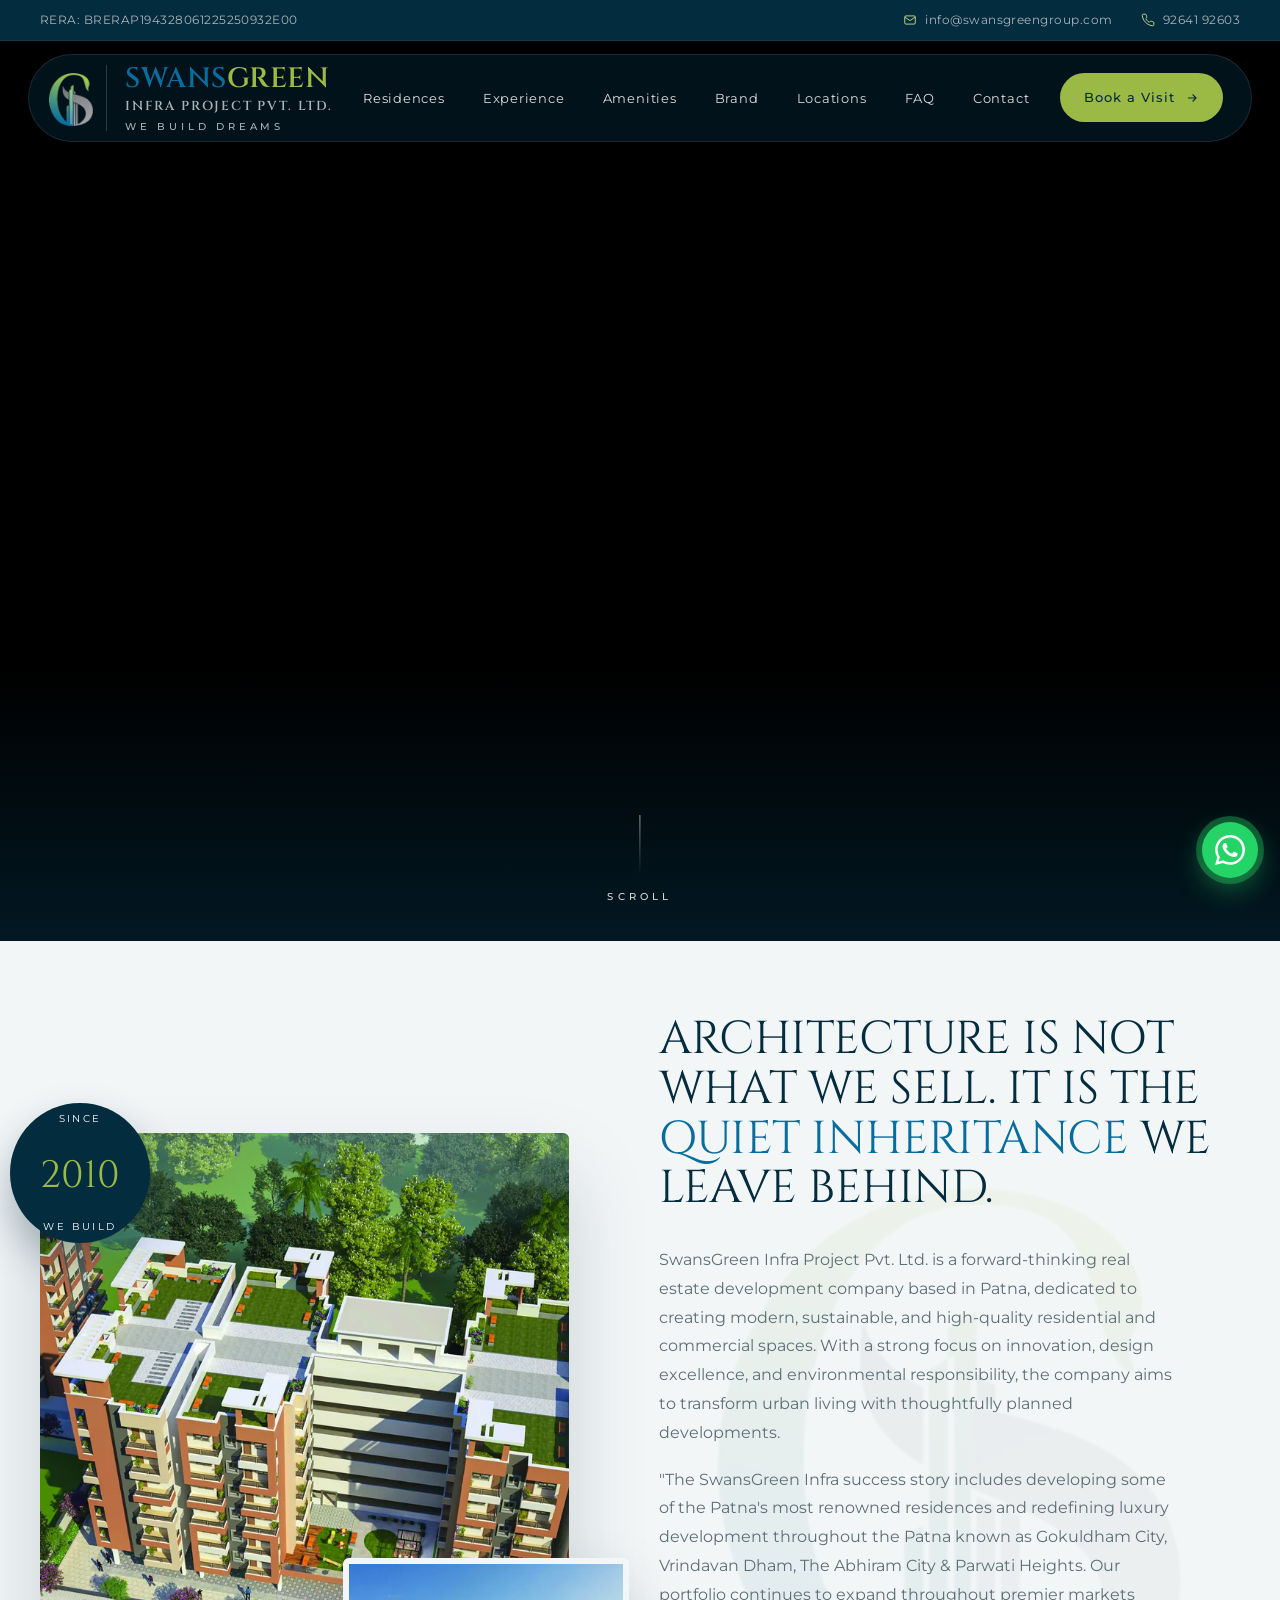
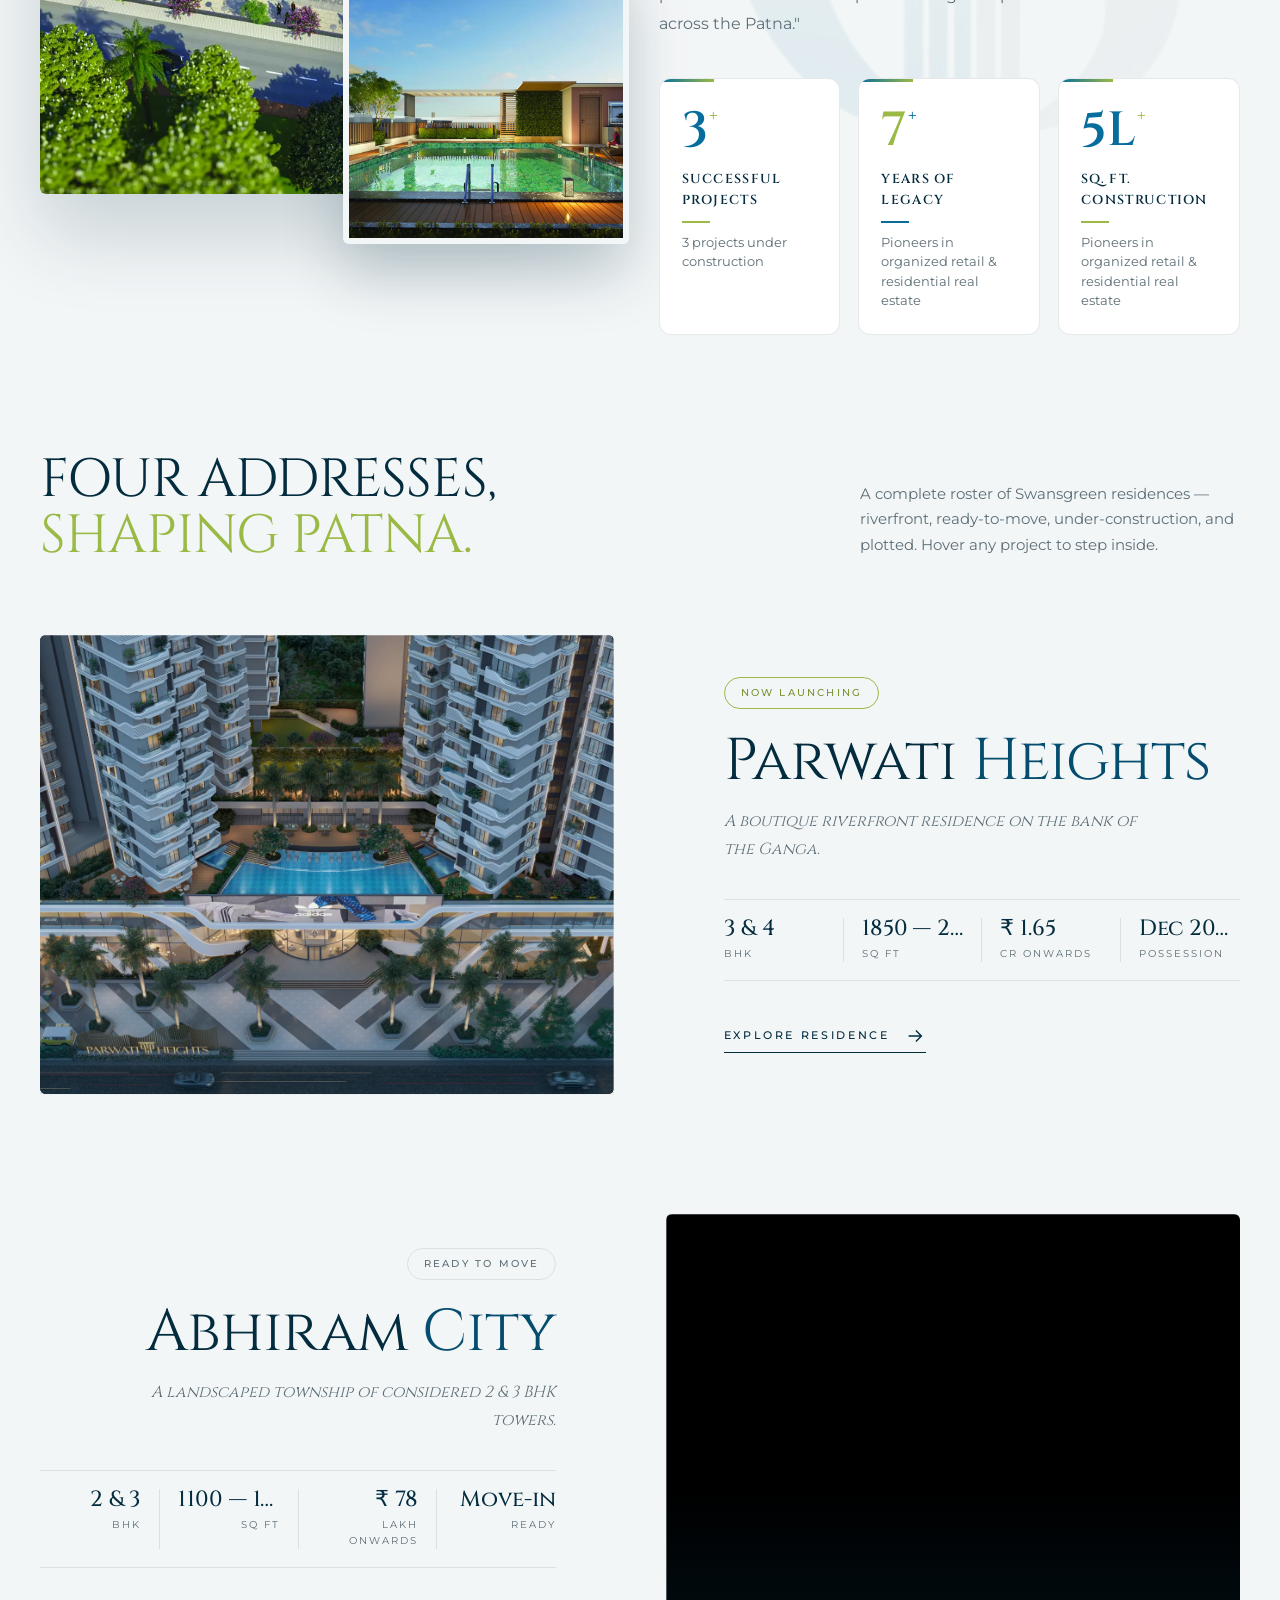
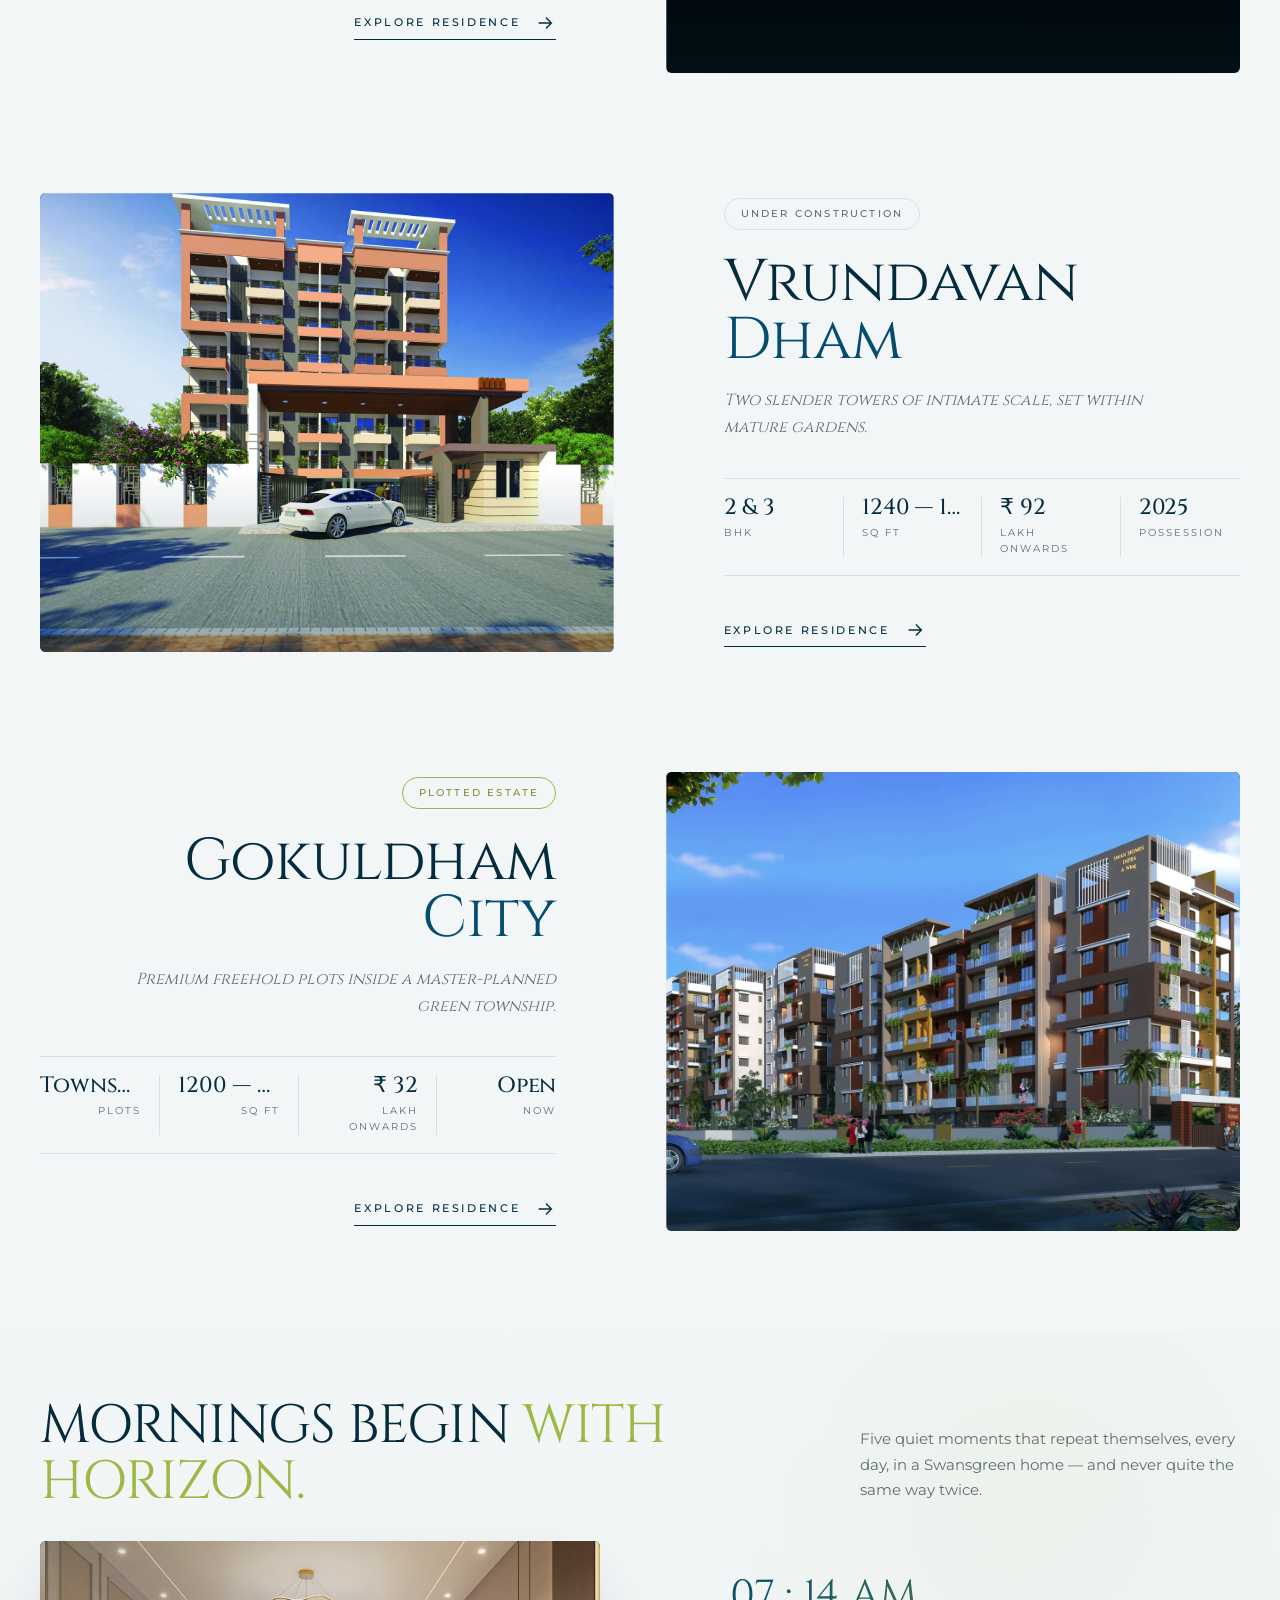
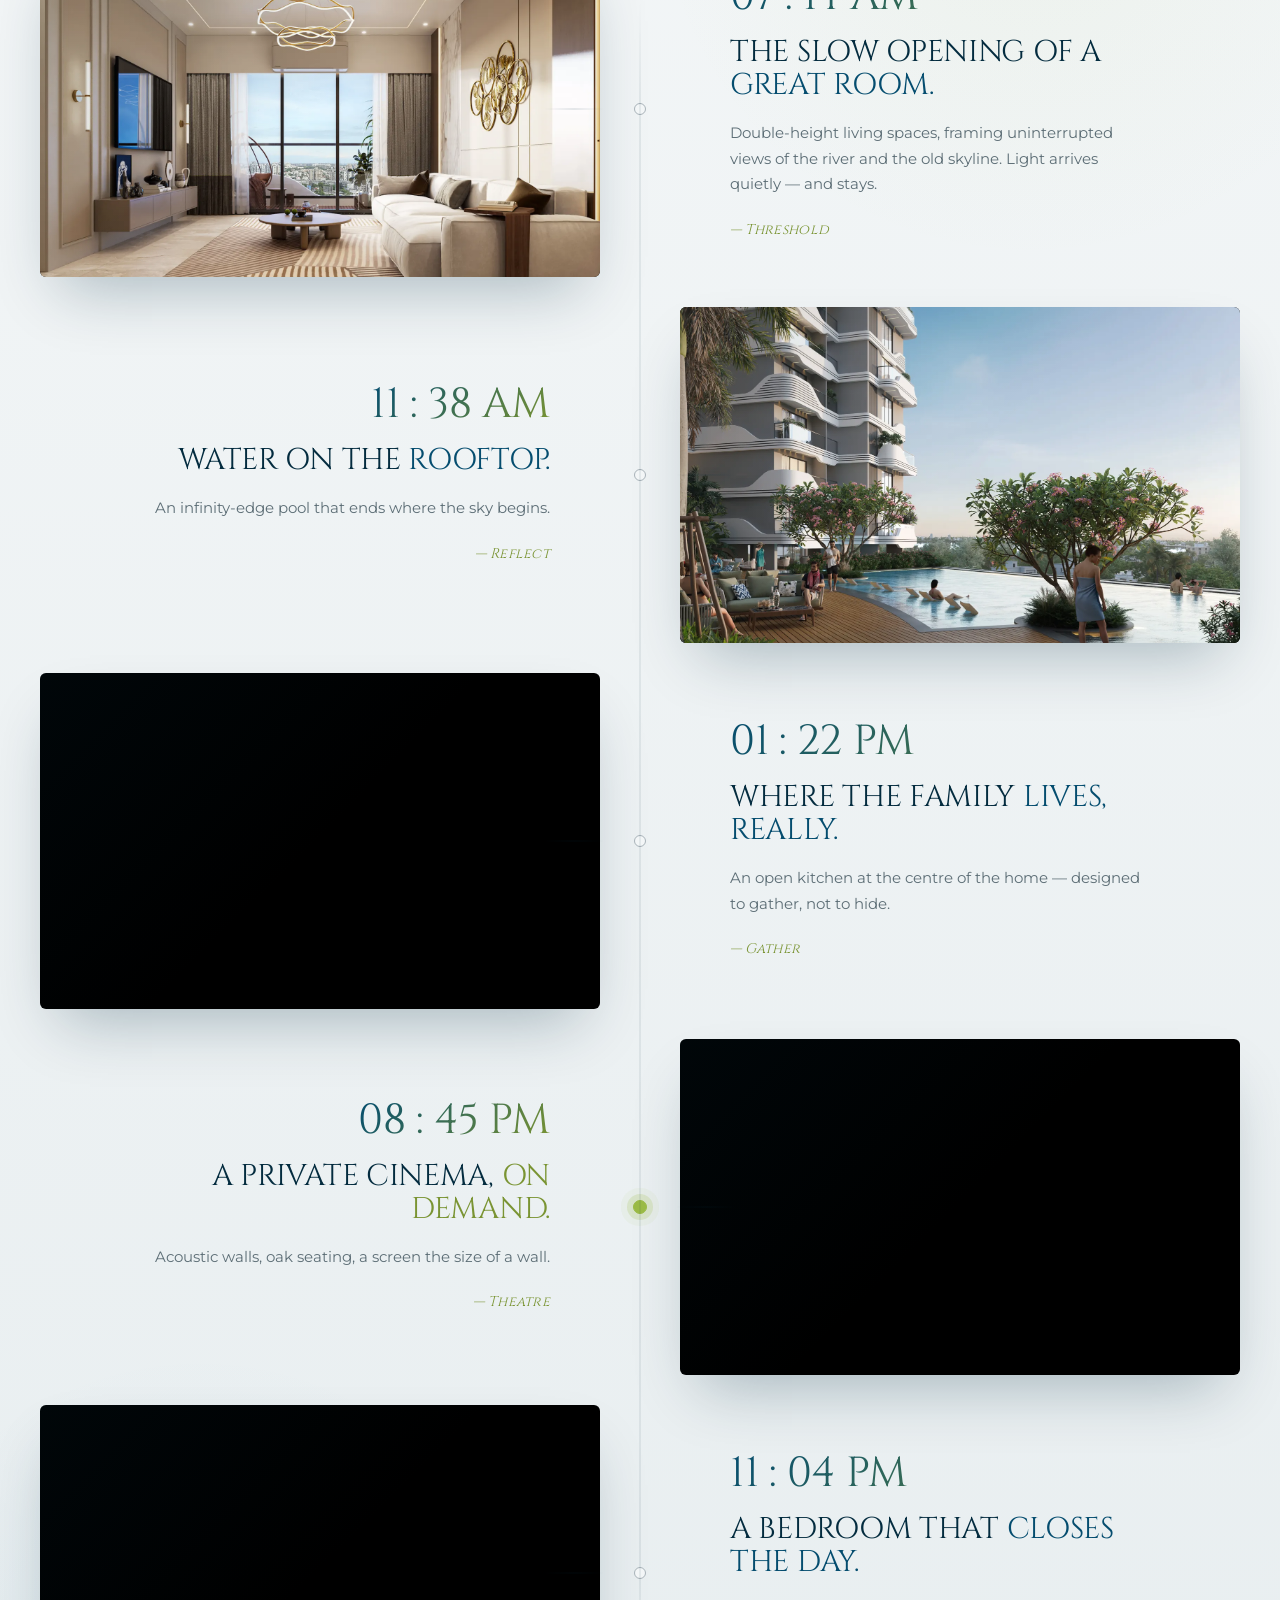
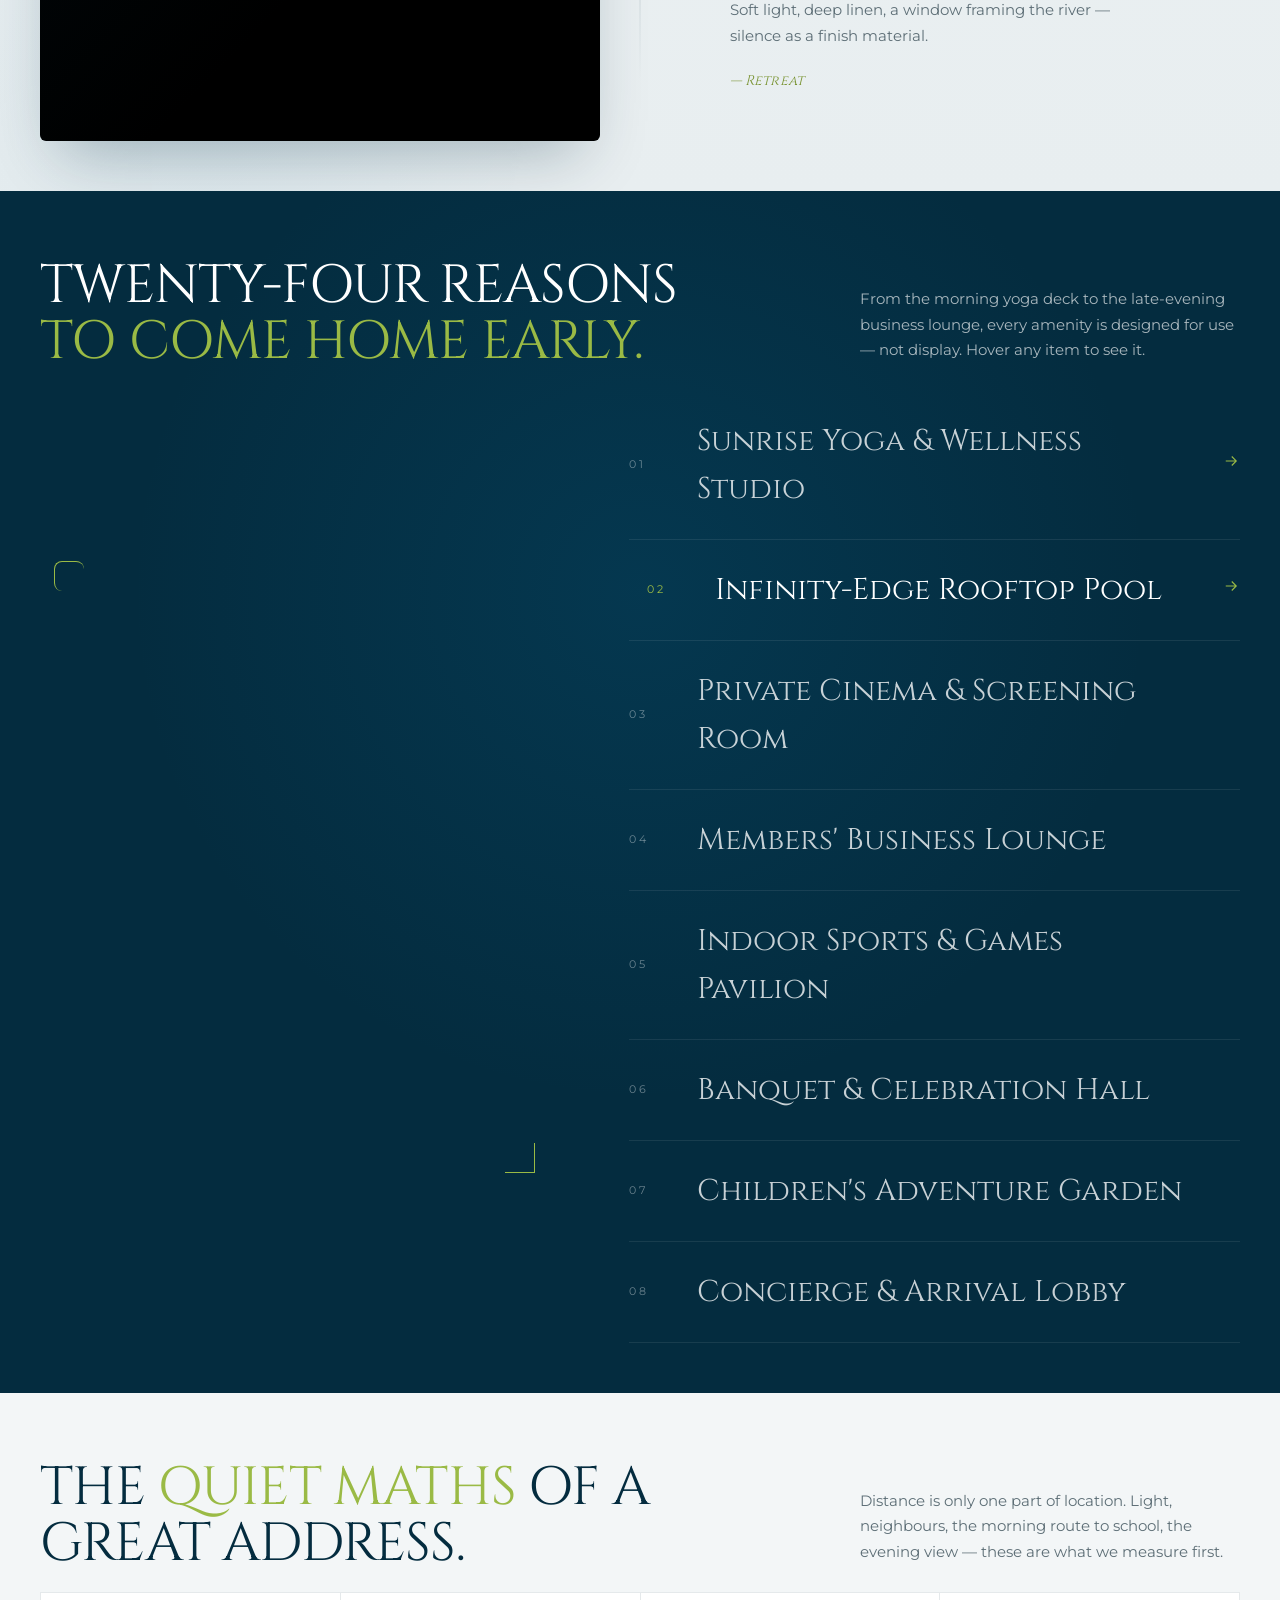
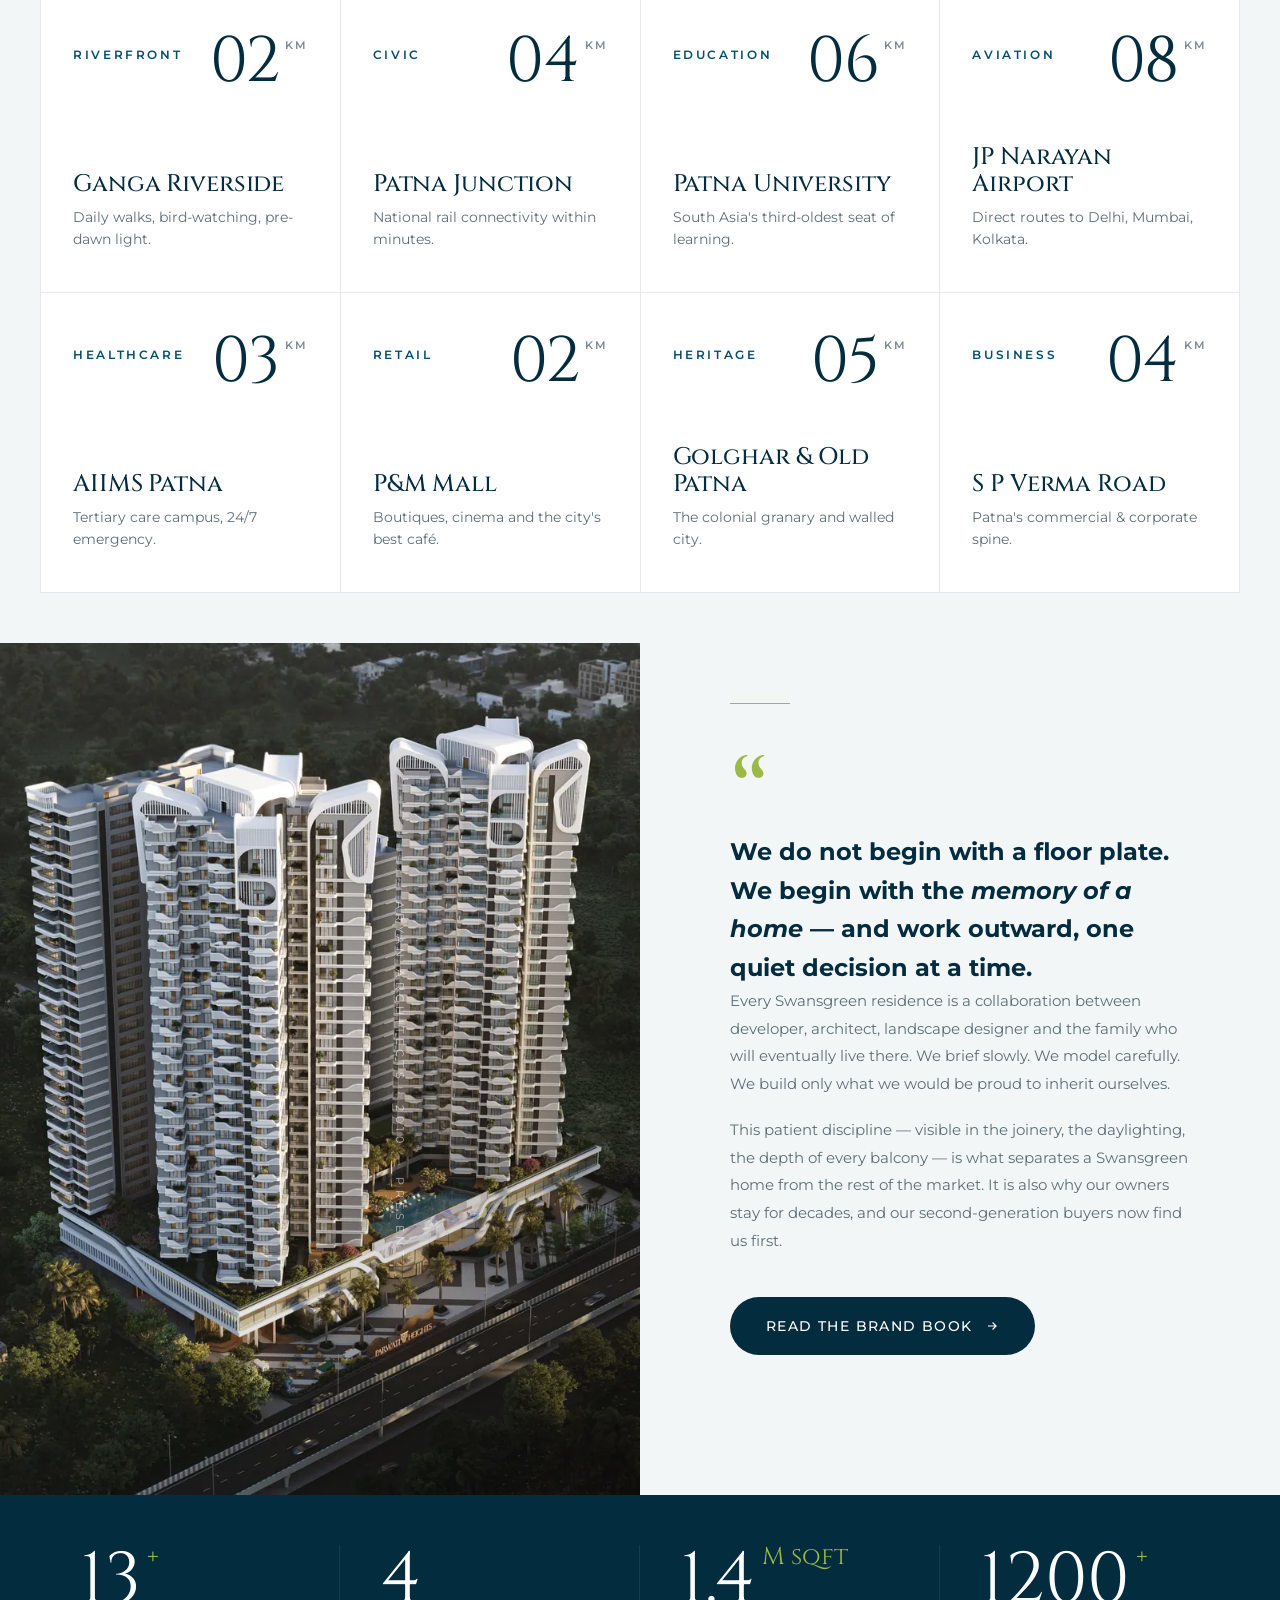
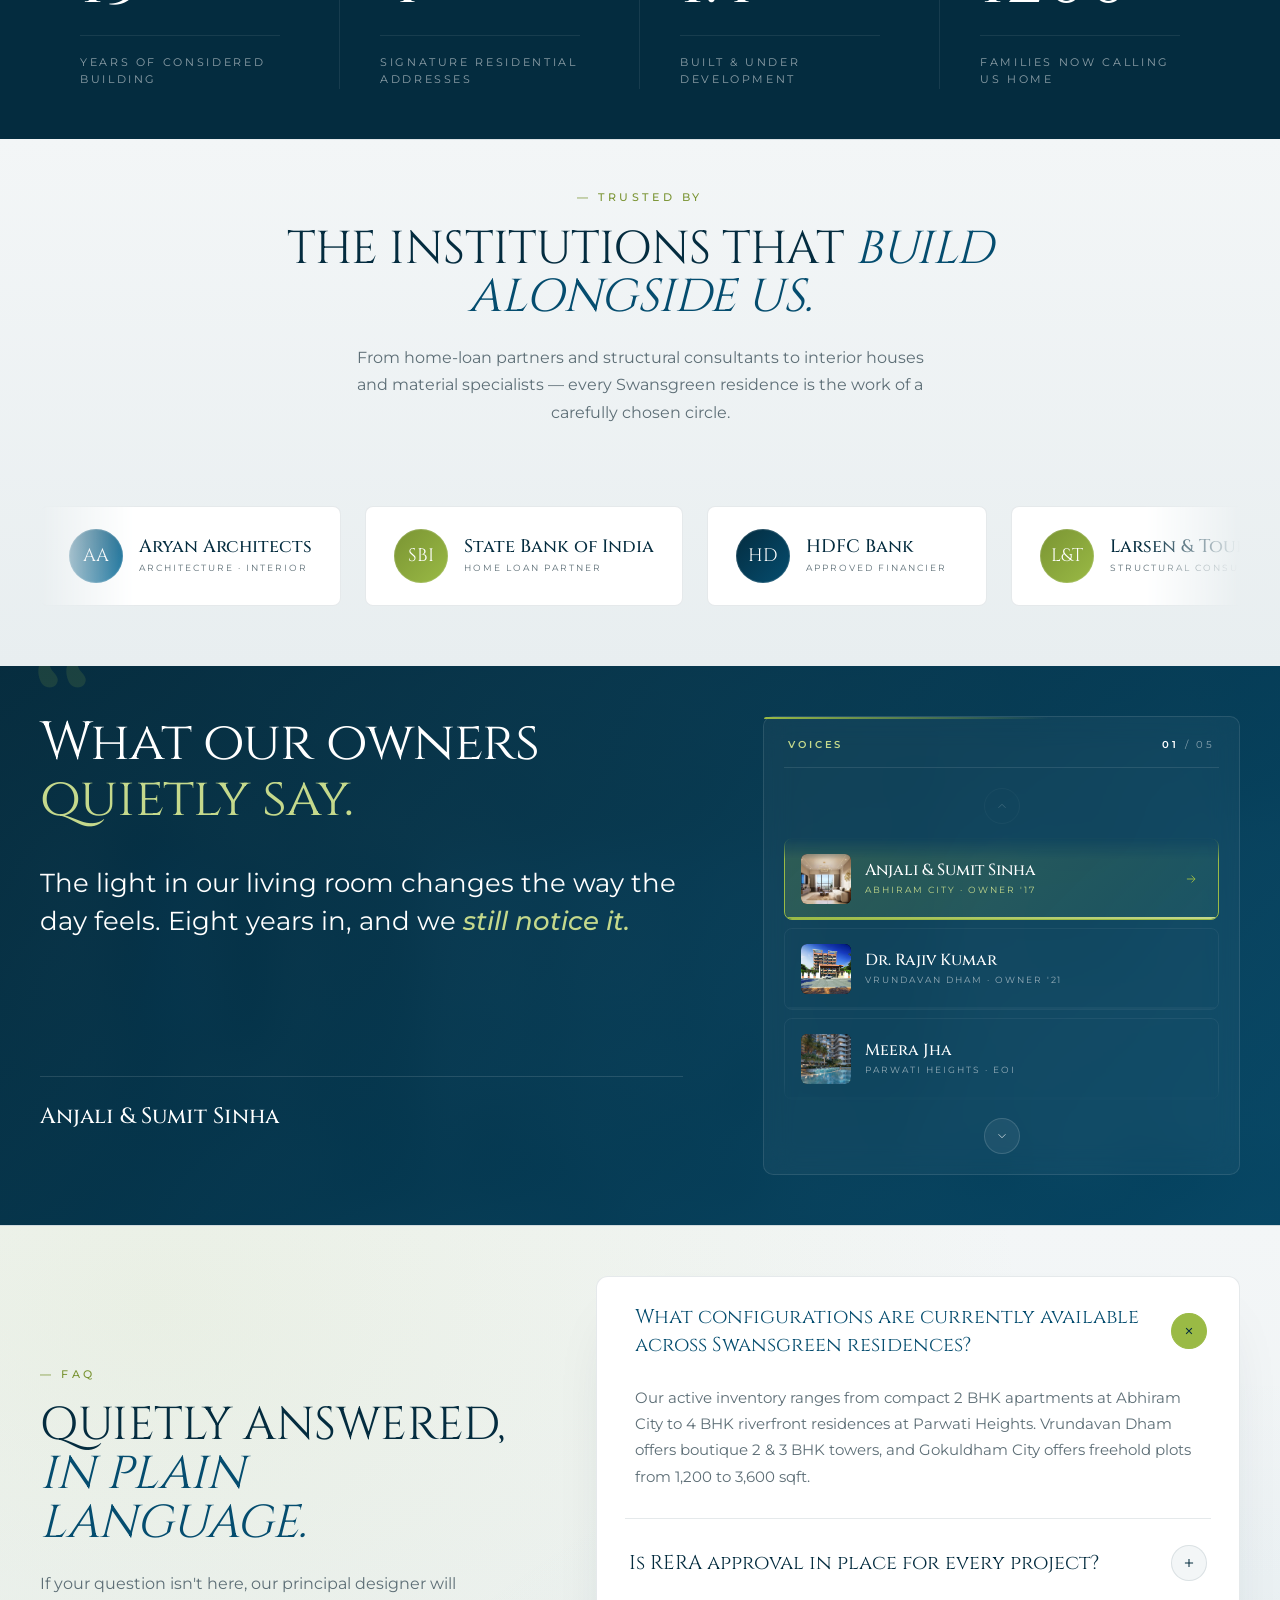
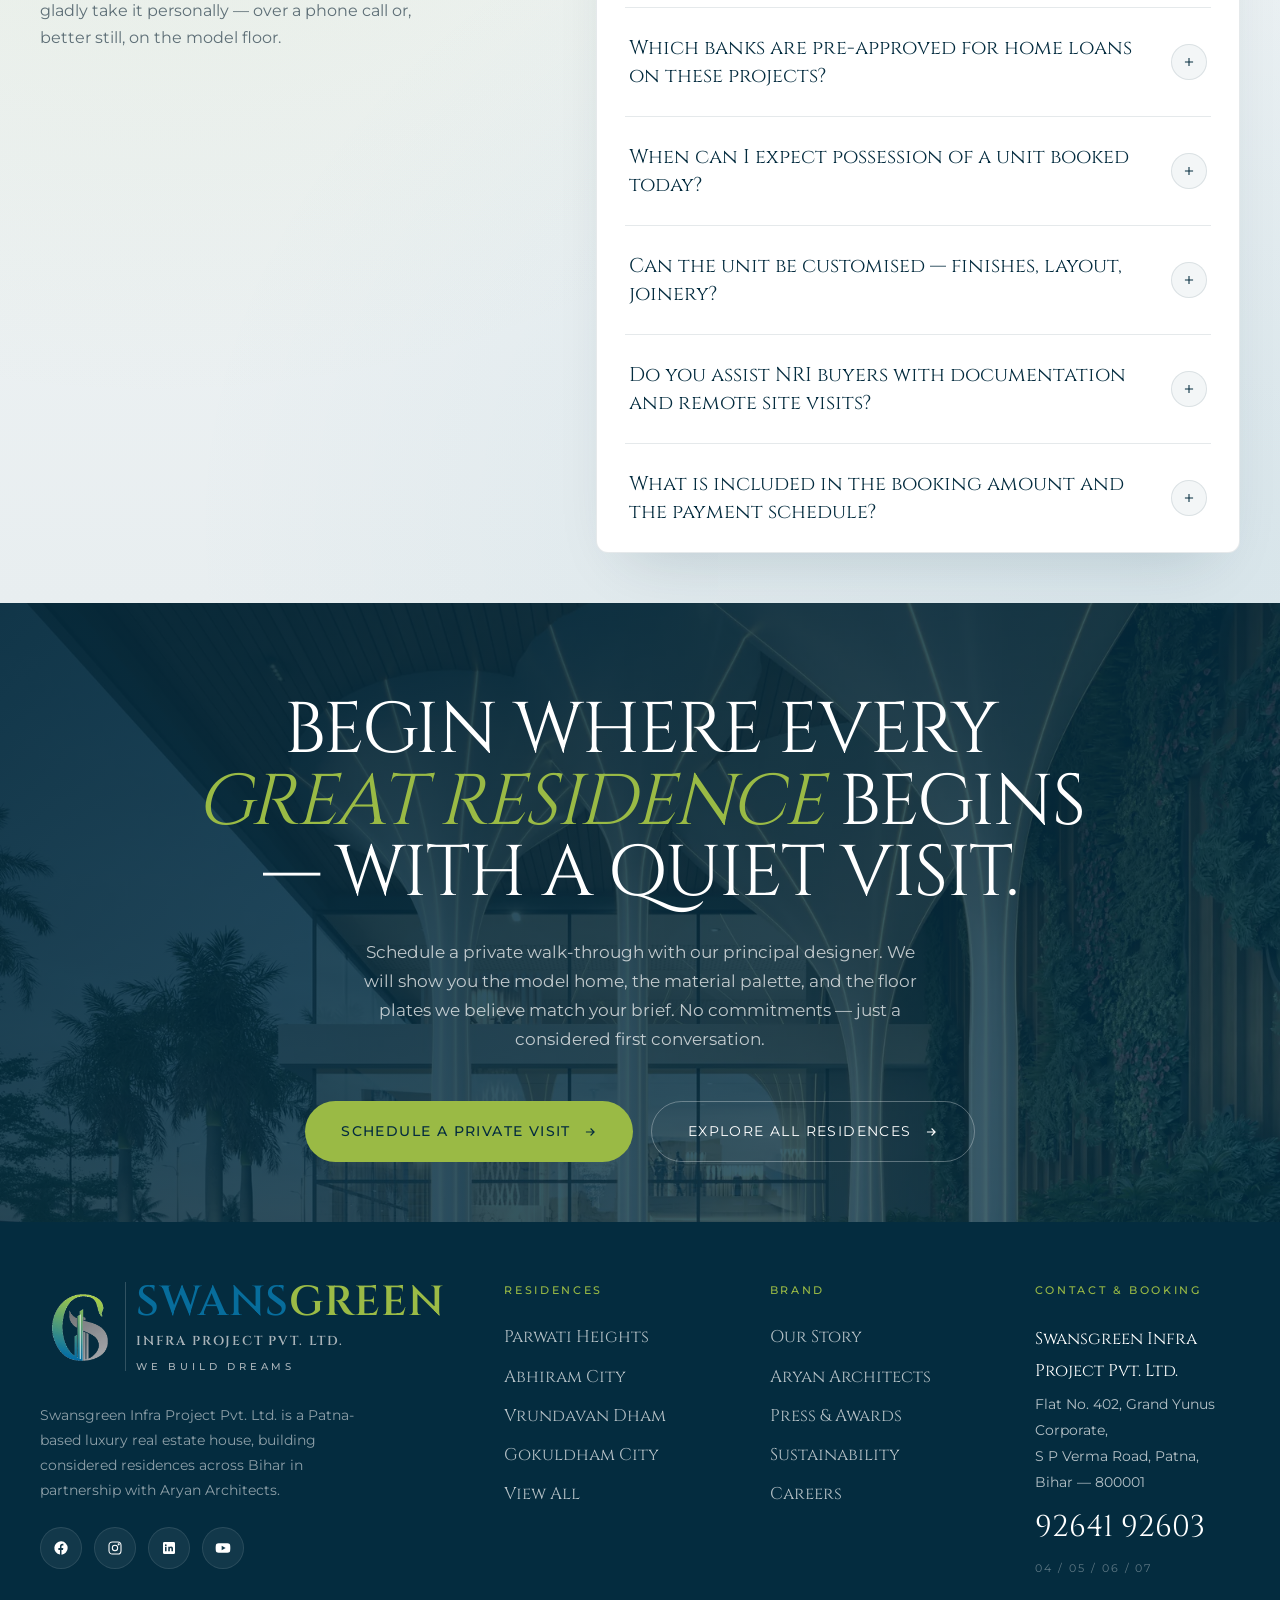
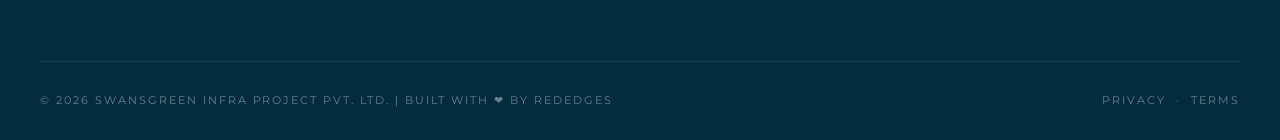
==== commit 457b51b7: "update the font typography to uppercasr" ====
--- a/index.html
+++ b/index.html
@@ -122,12 +122,24 @@
             </div>
             <div class="manifesto-copy reveal">
                 <h1>Architecture is not what we sell. It is the <em>quiet inheritance</em> we leave behind.</h1>
-                <p>For over a decade, Swansgreen Infra Project Pvt. Ltd. has shaped Patna's skyline — building residences where every line, light and landscape is considered. We do not chase trends; we honour permanence.</p>
-                <p>In partnership with Aryan Architects, our work is rooted in restraint: open courtyards, riverfront vistas, materials that age beautifully, and detail that rewards a closer look — long after you've moved in.</p>
+                <p>SwansGreen Infra Project Pvt. Ltd. is a forward-thinking real estate development company based in Patna, dedicated to creating modern, sustainable, and high-quality residential and commercial spaces. With a strong focus on innovation, design excellence, and environmental responsibility, the company aims to transform urban living with thoughtfully planned developments.</p>
+                <p>"The SwansGreen Infra success story includes developing some of the Patna's most renowned residences and redefining luxury development throughout the Patna known as Gokuldham City, Vrindavan Dham, The Abhiram City & Parwati Heights. Our portfolio continues to expand throughout premier markets across the Patna."</p>
                 <div class="manifesto-stats">
-                    <div class="s"><div class="n"><span data-count="13">0</span><sup>+</sup></div><div class="l">Years Building</div></div>
-                    <div class="s"><div class="n"><span data-count="1200">0</span><sup>+</sup></div><div class="l">Families Settled</div></div>
-                    <div class="s"><div class="n"><span data-count="4.9">0</span><sup>/5</sup></div><div class="l">Owner Rating</div></div>
+                    <div class="s">
+                        <div class="n"><span data-count="3">0</span><sup>+</sup></div>
+                        <div class="l">Successful Projects</div>
+                        <div class="d">3 projects under construction</div>
+                    </div>
+                    <div class="s">
+                        <div class="n"><span data-count="7">0</span><sup>+</sup></div>
+                        <div class="l">Years of Legacy</div>
+                        <div class="d">Pioneers in organized retail &amp; residential real estate</div>
+                    </div>
+                    <div class="s">
+                        <div class="n"><span data-count="5">0</span>L<sup>+</sup></div>
+                        <div class="l">Sq. Ft. Construction</div>
+                        <div class="d">Pioneers in organized retail &amp; residential real estate</div>
+                    </div>
                 </div>
             </div>
         </div>
--- a/assets/css/style.css
+++ b/assets/css/style.css
@@ -135,7 +135,7 @@
 .hero-grid{position:relative;z-index:2;display:grid;grid-template-columns:1.4fr 1fr;gap:60px;align-items:end;min-height:calc(100vh - 280px)}
 .hero-lead .eyebrow{display:inline-flex;align-items:center;gap:14px;margin-bottom:32px}
 .hero-lead .eyebrow::before{content:"";width:48px;height:1px;background:var(--leaf)}
-.hero-h1{font-family:var(--display);font-size:clamp(44px,6.8vw,118px);line-height:.92;font-weight:400;letter-spacing:-.02em;margin-bottom:32px}
+.hero-h1{font-family:var(--display);font-size:clamp(44px,6.8vw,118px);line-height:.92;font-weight:400;letter-spacing:-.02em;margin-bottom:32px;text-transform:uppercase}
 .hero-h1 .accent{font-family:var(--serif);font-style:italic;font-weight:300;color:var(--leaf);display:block}
 .hero-h1 .line{display:block;overflow:hidden}
 .hero-sub{max-width:520px;color:rgba(255,255,255,.72);font-size:17px;line-height:1.7;margin-bottom:40px;letter-spacing:.01em}
@@ -189,7 +189,7 @@
 section{position:relative;padding:50px 0}
 .section-head{display:flex;align-items:flex-end;justify-content:space-between;gap:60px;margin-bottom:20px}
 .section-head .left{max-width:680px}
-.section-head h2{font-family:var(--serif);font-size:clamp(32px,4.2vw,62px);line-height:1.04;font-weight:300;color:var(--ink);letter-spacing:-.015em;margin-top:18px}
+.section-head h2{font-family:var(--serif);font-size:clamp(32px,4.2vw,62px);line-height:1.04;font-weight:300;color:var(--ink);letter-spacing:-.015em;margin-top:18px;text-transform:uppercase}
 .section-head h2 em{font-family:var(--display);color:var(--leaf);font-style:normal;font-weight:400}
 .section-head .right{max-width:380px;color:var(--txt-mute);font-size:15px;line-height:1.7;padding-bottom:8px}
 
@@ -206,13 +206,27 @@
 .manifesto-vis .b img{width:100%;height:100%;object-fit:cover}
 .manifesto-vis .badge{position:absolute;top:-30px;left:-30px;width:140px;height:140px;border-radius:50%;background:var(--ink);color:#fff;display:grid;place-items:center;text-align:center;font-family:var(--mono);font-size:10px;letter-spacing:.24em;line-height:1.4;box-shadow:0 20px 40px rgba(4,44,63,.3)}
 .manifesto-vis .badge strong{display:block;font-family:var(--display);font-size:38px;color:var(--leaf);font-weight:400;letter-spacing:0;margin-top:6px}
-.manifesto-copy h1,.manifesto-copy h2,.manifesto-copy h3{font-family:var(--serif);font-size:clamp(28px,3.6vw,52px);font-weight:300;line-height:1.08;color:var(--ink);margin:24px 0 32px;letter-spacing:-.012em}
+.manifesto-copy h1,.manifesto-copy h2,.manifesto-copy h3{font-family:var(--serif);font-size:clamp(28px,3.6vw,52px);font-weight:300;line-height:1.08;color:var(--ink);margin:24px 0 32px;letter-spacing:-.012em;text-transform:uppercase}
 .manifesto-copy h1 em,.manifesto-copy h2 em,.manifesto-copy h3 em{font-family:var(--display);color:var(--teal);font-style:normal}
 .manifesto-copy p{color:var(--txt-mute);font-size:16px;line-height:1.8;max-width:520px;margin-bottom:18px}
-.manifesto-stats{display:grid;grid-template-columns:repeat(3,1fr);gap:30px;margin-top:48px;padding-top:48px;border-top:1px solid var(--line-dark)}
-.manifesto-stats .s .n{font-family:var(--display);font-size:54px;color:var(--ink);line-height:1}
-.manifesto-stats .s .n sup{color:var(--leaf);font-size:22px;vertical-align:top}
-.manifesto-stats .s .l{font-family:var(--mono);font-size:11px;letter-spacing:.24em;text-transform:uppercase;color:var(--txt-mute);margin-top:10px}
+.manifesto-stats{display:grid;grid-template-columns:repeat(3,1fr);gap:18px;margin-top:40px;padding-top:0;border-top:none;position:relative}
+.manifesto-stats .s{position:relative;padding:28px 22px 24px;background:#fff;border:1px solid var(--line-dark);border-radius:12px;overflow:hidden;transition:transform .45s var(--ease),box-shadow .45s var(--ease),border-color .45s var(--ease)}
+.manifesto-stats .s::before{content:"";position:absolute;top:0;left:0;right:0;height:3px;background:linear-gradient(90deg,var(--teal),var(--leaf));transform:scaleX(.3);transform-origin:left;transition:transform .55s var(--ease)}
+.manifesto-stats .s::after{content:"";position:absolute;top:-40px;right:-40px;width:140px;height:140px;border-radius:50%;background:radial-gradient(circle,rgba(7,109,156,.08),transparent 70%);opacity:0;transition:opacity .5s var(--ease);pointer-events:none}
+.manifesto-stats .s:nth-child(2)::after{background:radial-gradient(circle,rgba(154,186,69,.10),transparent 70%)}
+.manifesto-stats .s:nth-child(3)::after{background:radial-gradient(circle,rgba(7,109,156,.08),transparent 70%)}
+.manifesto-stats .s:hover{transform:translateY(-4px);box-shadow:0 20px 40px -18px rgba(0,0,0,.18);border-color:transparent}
+.manifesto-stats .s:hover::before{transform:scaleX(1)}
+.manifesto-stats .s:hover::after{opacity:1}
+.manifesto-stats .s .n{font-family:var(--display);font-size:48px;color:var(--teal);line-height:1;font-weight:600;letter-spacing:-.01em;display:inline-flex;align-items:flex-start}
+.manifesto-stats .s:nth-child(2) .n{color:var(--leaf)}
+.manifesto-stats .s .n sup{color:var(--leaf);font-size:18px;vertical-align:top;margin-left:2px;font-weight:500}
+.manifesto-stats .s:nth-child(2) .n sup{color:var(--teal)}
+.manifesto-stats .s .l{font-family:var(--display);font-size:13px;letter-spacing:.1em;text-transform:uppercase;color:var(--ink);margin-top:14px;font-weight:600;position:relative;padding-bottom:12px}
+.manifesto-stats .s .l::after{content:"";position:absolute;left:0;bottom:0;width:28px;height:2px;background:var(--leaf);transition:width .4s var(--ease)}
+.manifesto-stats .s:nth-child(2) .l::after{background:var(--teal)}
+.manifesto-stats .s:hover .l::after{width:48px}
+.manifesto-stats .s .d{font-family:var(--sans);font-size:12.5px;line-height:1.55;color:var(--txt-mute);margin-top:10px;max-width:240px}
 
 /* ---------- Projects Showcase — editorial alternating spread ---------- */
 .projects-showcase{position:relative;background:var(--bone);padding:50px 0 50px;overflow:hidden}
@@ -347,7 +361,7 @@
 .rr-tag{display:inline-flex;align-items:center;gap:8px;align-self:flex-start;font-family:var(--mono);font-size:10px;letter-spacing:.22em;text-transform:uppercase;color:var(--leaf-deep);padding:4px 0}
 .rr-tag .dot{width:6px;height:6px;border-radius:50%;background:var(--leaf);box-shadow:0 0 0 4px rgba(155,187,70,.18)}
 .rr-tag-mute{color:var(--silver-deep)}
-.rr-body h3{font-family:var(--serif);font-size:32px;font-weight:400;letter-spacing:-.01em;color:var(--ink);line-height:1.05}
+.rr-body h3{font-family:var(--serif);font-size:32px;font-weight:400;letter-spacing:-.01em;color:var(--ink);line-height:1.05;text-transform:uppercase}
 .rr-body p{font-size:14px;color:var(--txt-mute);font-family:var(--sans)}
 .rr-meta{display:flex;gap:32px;justify-content:flex-end;color:var(--txt-mute);font-family:var(--mono);font-size:10px;letter-spacing:.2em;text-transform:uppercase;text-align:right}
 .rr-meta .rr-spec{display:flex;flex-direction:column;gap:4px}
@@ -380,7 +394,7 @@
 .prop-card .meta{position:absolute;left:28px;right:28px;bottom:28px;z-index:2}
 .prop-card .meta .pill{display:inline-flex;align-items:center;gap:8px;padding:6px 14px;background:rgba(255,255,255,.12);backdrop-filter:blur(12px);-webkit-backdrop-filter:blur(12px);border:1px solid rgba(255,255,255,.18);border-radius:100px;font-family:var(--mono);font-size:10px;letter-spacing:.2em;text-transform:uppercase;color:#fff;margin-bottom:14px}
 .prop-card .meta .pill .dot{width:6px;height:6px;border-radius:50%;background:var(--leaf)}
-.prop-card .meta h3{font-family:var(--serif);font-size:26px;font-weight:400;letter-spacing:-.005em;margin-bottom:6px}
+.prop-card .meta h3{font-family:var(--serif);font-size:26px;font-weight:400;letter-spacing:-.005em;margin-bottom:6px;text-transform:uppercase}
 .prop-card .meta .loc{font-family:var(--mono);font-size:11px;letter-spacing:.18em;color:rgba(255,255,255,.6);text-transform:uppercase}
 .prop-card .meta .specs{display:flex;gap:24px;margin-top:18px;color:rgba(255,255,255,.78);font-size:13px}
 .prop-card .meta .specs span{display:inline-flex;align-items:center;gap:6px}
@@ -430,7 +444,7 @@
 /* Body / caption side */
 .exp-mt-body{padding:0 50px;display:flex;flex-direction:column;gap:12px}
 .exp-mt-time{font-family:var(--display);font-size:42px;color:var(--ink);letter-spacing:-.01em;line-height:1;margin-bottom:6px;background:linear-gradient(135deg,var(--teal-deep),var(--leaf-deep));-webkit-background-clip:text;background-clip:text;-webkit-text-fill-color:transparent}
-.exp-mt-body h3{font-family:var(--serif);font-size:30px;font-weight:300;letter-spacing:-.01em;line-height:1.1;color:var(--ink);max-width:420px}
+.exp-mt-body h3{font-family:var(--serif);font-size:30px;font-weight:300;letter-spacing:-.01em;line-height:1.1;color:var(--ink);max-width:420px;text-transform:uppercase}
 .exp-mt-body h3 em{font-family:var(--display);font-style:normal;font-weight:400;color:var(--teal-deep);transition:color .5s var(--ease)}
 .exp-mt:hover .exp-mt-body h3 em{color:var(--leaf-deep)}
 .exp-mt-body p{font-size:15px;color:var(--txt-mute);line-height:1.7;max-width:420px;margin-top:6px}
@@ -530,7 +544,7 @@
 .story-copy{padding:140px 90px;display:flex;flex-direction:column;justify-content:center;background:var(--bone);position:relative}
 .story-copy::before{content:"";position:absolute;top:60px;left:90px;width:60px;height:1px;background:var(--leaf)}
 .story-copy .quote-mark{font-family:var(--display);font-size:120px;color:var(--leaf);line-height:.5;height:50px}
-.story-copy h3{font-family:var(--serif);font-size:clamp(26px,2.8vw,42px);font-weight:300;line-height:1.18;color:var(--ink);margin:24px 0 32px;letter-spacing:-.01em}
+.story-copy h3{font-family:var(--serif);font-size:clamp(26px,2.8vw,42px);font-weight:300;line-height:1.18;color:var(--ink);margin:24px 0 32px;letter-spacing:-.01em;text-transform:uppercase}
 .story-copy h3 em{font-family:var(--display);font-style:normal;color:var(--teal-deep)}
 .story-copy p{color:var(--txt-mute);font-size:15px;line-height:1.85;margin-bottom:18px;max-width:480px}
 .story-vert-label{position:absolute;right:50px;top:50%;transform:translateY(-50%) rotate(90deg);transform-origin:center;font-family:var(--mono);font-size:11px;letter-spacing:.4em;color:rgba(255,255,255,.6);text-transform:uppercase;z-index:3}
@@ -658,7 +672,7 @@
 .cta-inner{position:relative;z-index:2;text-align:center;max-width:920px;margin:0 auto}
 .cta-inner .eyebrow{display:inline-flex;align-items:center;gap:14px;justify-content:center}
 .cta-inner .eyebrow::before,.cta-inner .eyebrow::after{content:"";width:48px;height:1px;background:var(--leaf)}
-.cta-inner h2{font-family:var(--display);font-size:clamp(38px,5.6vw,86px);font-weight:400;line-height:1;letter-spacing:-.02em;margin:32px 0 28px}
+.cta-inner h2{font-family:var(--display);font-size:clamp(38px,5.6vw,86px);font-weight:400;line-height:1;letter-spacing:-.02em;margin:32px 0 28px;text-transform:uppercase}
 .cta-inner h2 em{font-family:var(--serif);font-style:italic;color:var(--leaf);font-weight:300}
 .cta-inner p{font-size:17px;color:rgba(255,255,255,.72);max-width:580px;margin:0 auto 48px;line-height:1.7}
 .cta-actions{display:flex;gap:18px;justify-content:center;flex-wrap:wrap}
@@ -701,7 +715,7 @@
 .popup-aside::after{content:"";position:absolute;inset:0;background:linear-gradient(180deg,rgba(4,44,63,.35) 0%,rgba(4,44,63,.92) 90%)}
 .popup-aside-body{position:relative;z-index:2;padding:48px 40px 44px}
 .popup-aside-tag{font-family:var(--mono);font-size:11px;letter-spacing:.28em;color:var(--leaf-soft);text-transform:uppercase;display:inline-block;margin-bottom:18px;font-weight:500}
-.popup-aside h3{font-family:var(--serif);font-size:28px;font-weight:300;line-height:1.1;letter-spacing:-.01em;color:#fff;margin-bottom:18px}
+.popup-aside h3{font-family:var(--serif);font-size:28px;font-weight:300;line-height:1.1;letter-spacing:-.01em;color:#fff;margin-bottom:18px;text-transform:uppercase}
 .popup-aside p{font-size:14px;line-height:1.7;color:rgba(255,255,255,.74);margin-bottom:28px}
 .popup-aside-meta{display:flex;gap:18px;padding-top:18px;border-top:1px solid rgba(255,255,255,.14);font-family:var(--mono);font-size:10px;letter-spacing:.22em;color:rgba(255,255,255,.78);text-transform:uppercase}
 
@@ -751,7 +765,7 @@
 /* ---------- Property Listing Page ---------- */
 .listing-hero{padding:160px 0 50px;background:var(--ink);color:#fff;position:relative;overflow:hidden}
 .listing-hero::before{content:"";position:absolute;top:0;right:-200px;width:800px;height:800px;border-radius:50%;background:radial-gradient(circle,rgba(7,109,156,.16) 0%,transparent 70%);pointer-events:none}
-.listing-hero h1{font-family:var(--display);font-size:clamp(44px,5.6vw,100px);line-height:1;font-weight:400;letter-spacing:-.02em;max-width:980px;margin-top:24px}
+.listing-hero h1{font-family:var(--display);font-size:clamp(44px,5.6vw,100px);line-height:1;font-weight:400;letter-spacing:-.02em;max-width:980px;margin-top:24px;text-transform:uppercase}
 .listing-hero h1 em{font-family:var(--serif);font-style:italic;color:var(--leaf);font-weight:300}
 .listing-hero p{max-width:540px;color:rgba(255,255,255,.7);margin-top:30px;font-size:17px;line-height:1.7}
 .listing-hero .container{position:relative;z-index:2}
@@ -796,7 +810,7 @@
 .listing-card .lc-img .lc-fav:hover{background:var(--leaf)}
 .listing-card .lc-body{padding:28px}
 .listing-card .lc-body .lc-loc{font-family:var(--mono);font-size:10px;letter-spacing:.2em;color:var(--txt-mute);text-transform:uppercase;margin-bottom:8px}
-.listing-card .lc-body h3{font-family:var(--serif);font-size:26px;font-weight:400;letter-spacing:-.005em;margin-bottom:8px}
+.listing-card .lc-body h3{font-family:var(--serif);font-size:26px;font-weight:400;letter-spacing:-.005em;margin-bottom:8px;text-transform:uppercase}
 .listing-card .lc-body .lc-price{font-family:var(--display);font-size:24px;color:var(--teal-deep);margin-bottom:18px}
 .listing-card .lc-body .lc-price .from{font-size:11px;font-family:var(--mono);letter-spacing:.18em;color:var(--txt-mute);margin-right:6px;text-transform:uppercase}
 .listing-card .lc-specs{display:flex;justify-content:space-between;padding-top:18px;border-top:1px solid var(--line-dark);font-size:13px;color:var(--txt-mute)}
@@ -823,7 +837,7 @@
 .detail-hero.has-image .detail-meta .row .v{font-family:var(--serif);font-size:18px;letter-spacing:0;text-transform:none;color:#fff;font-weight:400}
 .detail-hero .breadcrumb{margin-bottom:24px}
 .detail-hero-grid{display:grid;grid-template-columns:1.3fr 1fr;gap:60px;align-items:flex-end;margin-bottom:0}
-.detail-hero h1{font-family:var(--display);font-size:clamp(38px,4.4vw,78px);line-height:1;font-weight:400;letter-spacing:-.02em;color:var(--ink);margin-top:18px}
+.detail-hero h1{font-family:var(--display);font-size:clamp(38px,4.4vw,78px);line-height:1;font-weight:400;letter-spacing:-.02em;color:var(--ink);margin-top:18px;text-transform:uppercase}
 .detail-hero h1 em{font-family:var(--serif);font-style:italic;color:var(--teal-deep);font-weight:300}
 .detail-hero .pill-row{display:flex;gap:10px;flex-wrap:wrap;margin-bottom:0}
 .detail-hero .pill-row span{padding:6px 14px;border:1px solid var(--line-dark);border-radius:100px;font-family:var(--mono);font-size:10px;letter-spacing:.2em;color:var(--ink);text-transform:uppercase}
@@ -869,7 +883,7 @@
 .detail-body-grid{display:grid;grid-template-columns:1.6fr 1fr;gap:80px;align-items:flex-start}
 .detail-section{margin-bottom:80px}
 .detail-section .eyebrow{margin-bottom:14px;display:inline-block}
-.detail-section h2{font-family:var(--serif);font-size:36px;font-weight:300;line-height:1.1;color:var(--ink);margin-bottom:28px;letter-spacing:-.01em}
+.detail-section h2{font-family:var(--serif);font-size:36px;font-weight:300;line-height:1.1;color:var(--ink);margin-bottom:28px;letter-spacing:-.01em;text-transform:uppercase}
 .detail-section p{font-size:16px;line-height:1.85;color:var(--txt-mute);margin-bottom:18px}
 .spec-grid{display:grid;grid-template-columns:repeat(3,1fr);gap:0;margin-top:32px;border-top:1px solid var(--line-dark)}
 .spec-grid .s{padding:24px 0;border-bottom:1px solid var(--line-dark);padding-right:20px}
@@ -884,7 +898,7 @@
 .contact-card{background:var(--ink);color:#fff;border-radius:8px;padding:32px;position:relative;overflow:hidden;position:sticky;top:90px}
 .contact-card::before{content:"";position:absolute;top:0;left:0;right:0;height:4px;background:linear-gradient(90deg,var(--teal),var(--leaf),var(--leaf))}
 .contact-card-tag{font-family:var(--mono);font-size:10px;letter-spacing:.28em;color:var(--leaf-soft);text-transform:uppercase;display:block;margin-bottom:14px}
-.contact-card h3{font-family:var(--serif);font-size:20px;font-weight:300;line-height:1.2;margin-bottom:22px}
+.contact-card h3{font-family:var(--serif);font-size:20px;font-weight:300;line-height:1.2;margin-bottom:22px;text-transform:uppercase}
 .contact-card-phone{display:block;color:#fff;text-decoration:none;padding-bottom:20px;margin-bottom:22px;border-bottom:1px solid rgba(255,255,255,.10)}
 .contact-card .phone-big{font-family:var(--display);font-size:32px;color:var(--leaf);line-height:1;margin-bottom:6px;display:block}
 .contact-card .phone-lbl{font-family:var(--mono);font-size:10px;letter-spacing:.22em;color:rgba(255,255,255,.5);text-transform:uppercase;display:block}
@@ -908,7 +922,7 @@
 .clients::before{content:"";position:absolute;top:0;left:50%;transform:translateX(-50%);width:80%;height:1px;background:linear-gradient(90deg,transparent,var(--line-dark) 30%,var(--line-dark) 70%,transparent)}
 .clients-head{max-width:760px;margin:0 auto 70px;text-align:center}
 .clients-eyebrow{font-family:var(--mono);font-size:11px;letter-spacing:.32em;text-transform:uppercase;color:var(--leaf-deep);font-weight:500;display:block;margin-bottom:18px}
-.clients-head h2{font-family:var(--display);font-size:clamp(28px,3.6vw,52px);line-height:1.06;font-weight:400;letter-spacing:-.01em;color:var(--ink);margin-bottom:22px}
+.clients-head h2{font-family:var(--display);font-size:clamp(28px,3.6vw,52px);line-height:1.06;font-weight:400;letter-spacing:-.01em;color:var(--ink);margin-bottom:22px;text-transform:uppercase}
 .clients-head h2 em{font-family:var(--serif);font-style:italic;color:var(--teal-deep);font-weight:300}
 .clients-head p{color:var(--txt-mute);font-size:16px;line-height:1.7;max-width:580px;margin:0 auto}
 
@@ -934,7 +948,7 @@
 .faq-grid{display:grid;grid-template-columns:.85fr 1.15fr;gap:80px;align-items:start}
 .faq-head{position:sticky;top:90px}
 .faq-eyebrow{font-family:var(--mono);font-size:11px;letter-spacing:.32em;text-transform:uppercase;color:var(--leaf-deep);font-weight:500;display:block;margin-bottom:18px}
-.faq-head h2{font-family:var(--display);font-size:clamp(28px,3.6vw,52px);line-height:1.06;font-weight:400;letter-spacing:-.01em;color:var(--ink);margin-bottom:22px}
+.faq-head h2{font-family:var(--display);font-size:clamp(28px,3.6vw,52px);line-height:1.06;font-weight:400;letter-spacing:-.01em;color:var(--ink);margin-bottom:22px;text-transform:uppercase}
 .faq-head h2 em{font-family:var(--serif);font-style:italic;color:var(--teal-deep);font-weight:300}
 .faq-head p{color:var(--txt-mute);font-size:16px;line-height:1.7;max-width:420px;margin-bottom:36px}
 .faq-call{display:inline-block;padding:18px 22px;background:#fff;border:1px solid var(--line-dark);border-radius:8px;text-decoration:none;color:var(--ink);transition:background .3s var(--ease),border-color .3s var(--ease),box-shadow .3s var(--ease)}
@@ -982,7 +996,7 @@
 .contact-body{padding:50px 0;background:var(--bone)}
 .contact-grid{display:grid;grid-template-columns:1.2fr .8fr;gap:80px;align-items:start}
 .contact-eyebrow{font-family:var(--mono);font-size:11px;letter-spacing:.32em;text-transform:uppercase;color:var(--leaf-deep);font-weight:500;display:block;margin-bottom:18px}
-.contact-form-wrap h2{font-family:var(--display);font-size:clamp(28px,3.4vw,48px);line-height:1.06;font-weight:400;letter-spacing:-.01em;color:var(--ink);margin-bottom:18px}
+.contact-form-wrap h2{font-family:var(--display);font-size:clamp(28px,3.4vw,48px);line-height:1.06;font-weight:400;letter-spacing:-.01em;color:var(--ink);margin-bottom:18px;text-transform:uppercase}
 .contact-form-wrap h2 em{font-family:var(--serif);font-style:italic;color:var(--teal-deep);font-weight:300}
 .contact-form-wrap > p{color:var(--txt-mute);font-size:15px;line-height:1.7;max-width:520px;margin-bottom:36px}
 
@@ -1042,7 +1056,7 @@
 .thanks-inner{max-width:840px;margin:0 auto;text-align:center}
 .thanks-icon{width:88px;height:88px;border-radius:50%;background:linear-gradient(135deg,var(--leaf-soft),var(--leaf));color:var(--ink);display:grid;place-items:center;margin:0 auto 26px;box-shadow:0 20px 50px -10px rgba(155,187,70,.45),0 0 0 1px rgba(255,255,255,.08)}
 .thanks-eyebrow{font-family:var(--mono);font-size:11px;letter-spacing:.32em;text-transform:uppercase;color:var(--leaf);font-weight:500;display:block;margin-bottom:18px}
-.thanks h1{font-family:var(--display);font-size:clamp(32px,4.4vw,62px);line-height:1.04;font-weight:400;letter-spacing:-.015em;color:#fff;margin-bottom:22px}
+.thanks h1{font-family:var(--display);font-size:clamp(32px,4.4vw,62px);line-height:1.04;font-weight:400;letter-spacing:-.015em;color:#fff;margin-bottom:22px;text-transform:uppercase}
 .thanks-lead{color:rgba(255,255,255,.72);font-size:17px;line-height:1.7;max-width:620px;margin:0 auto 50px}
 .thanks-lead strong{color:var(--leaf-soft);font-weight:500}
 .thanks-lead a{color:var(--leaf);border-bottom:1px solid rgba(155,187,70,.4);transition:color .3s var(--ease),border-color .3s var(--ease)}
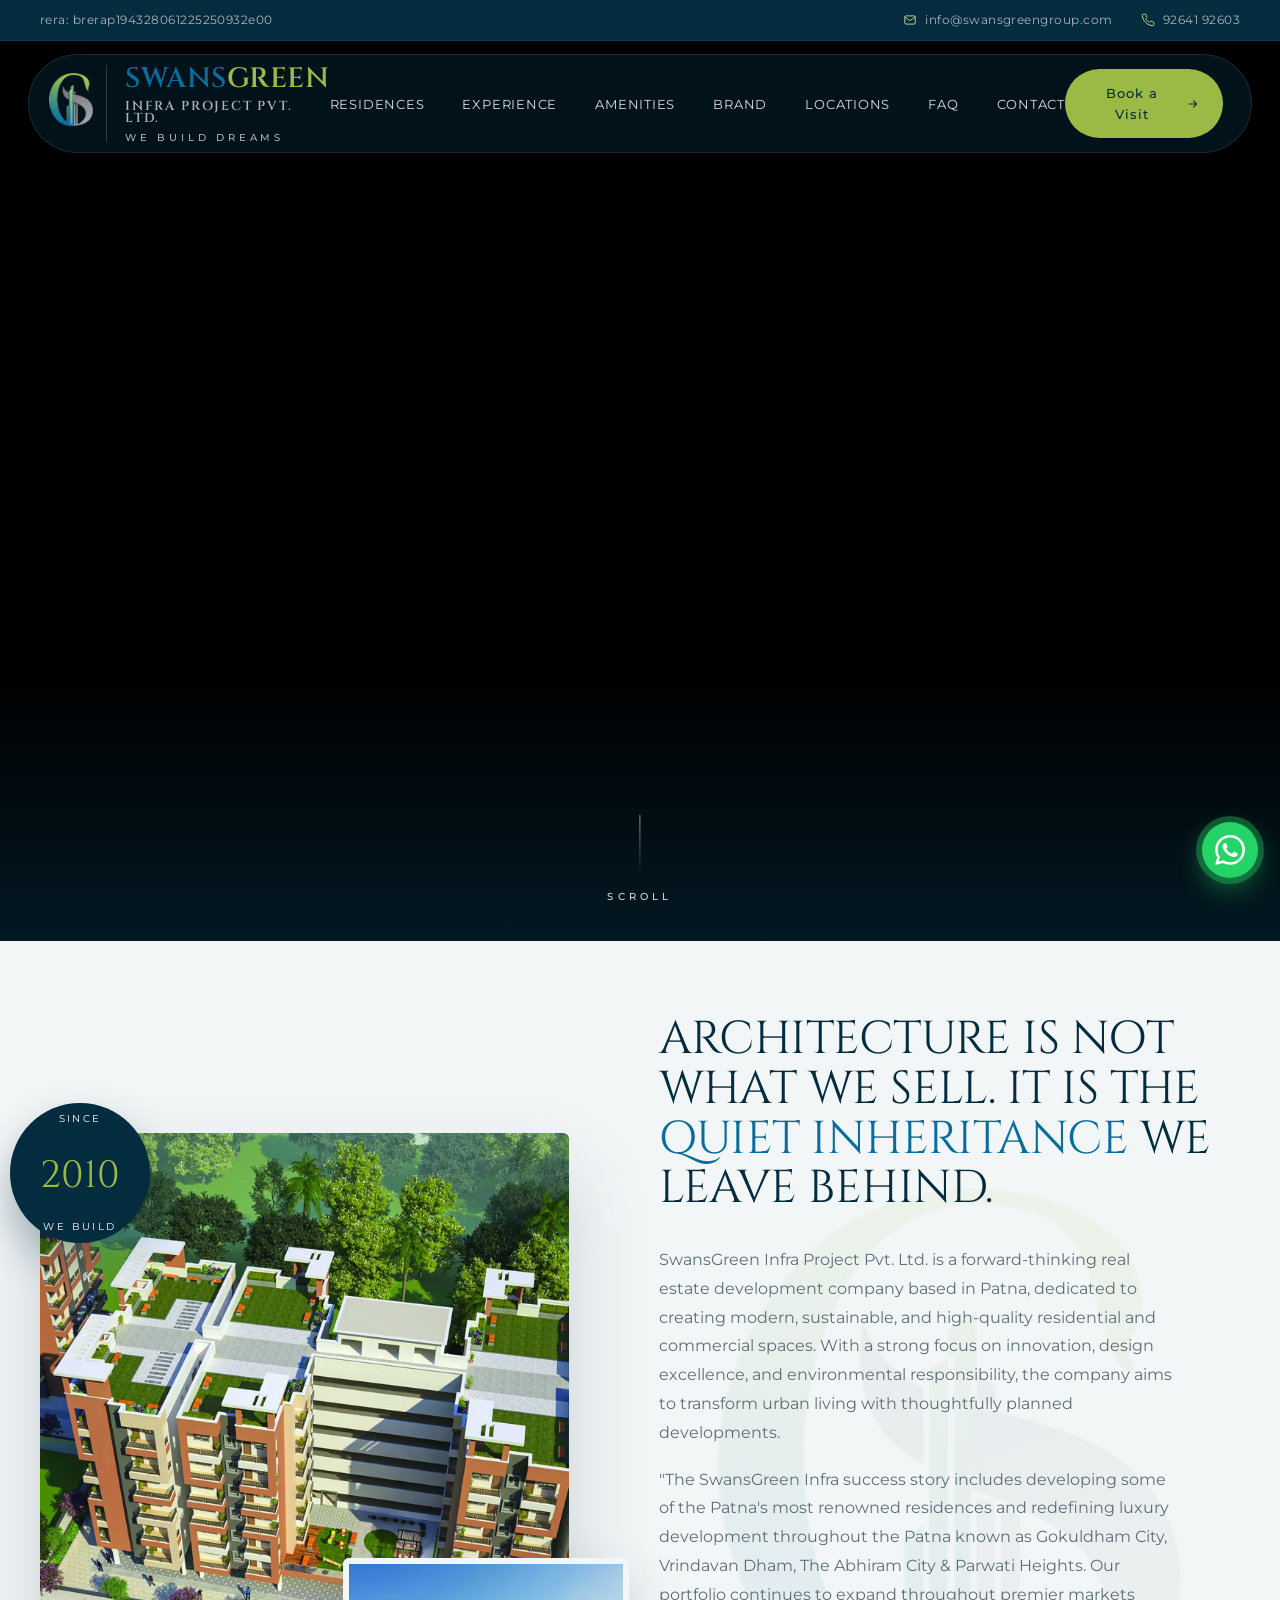
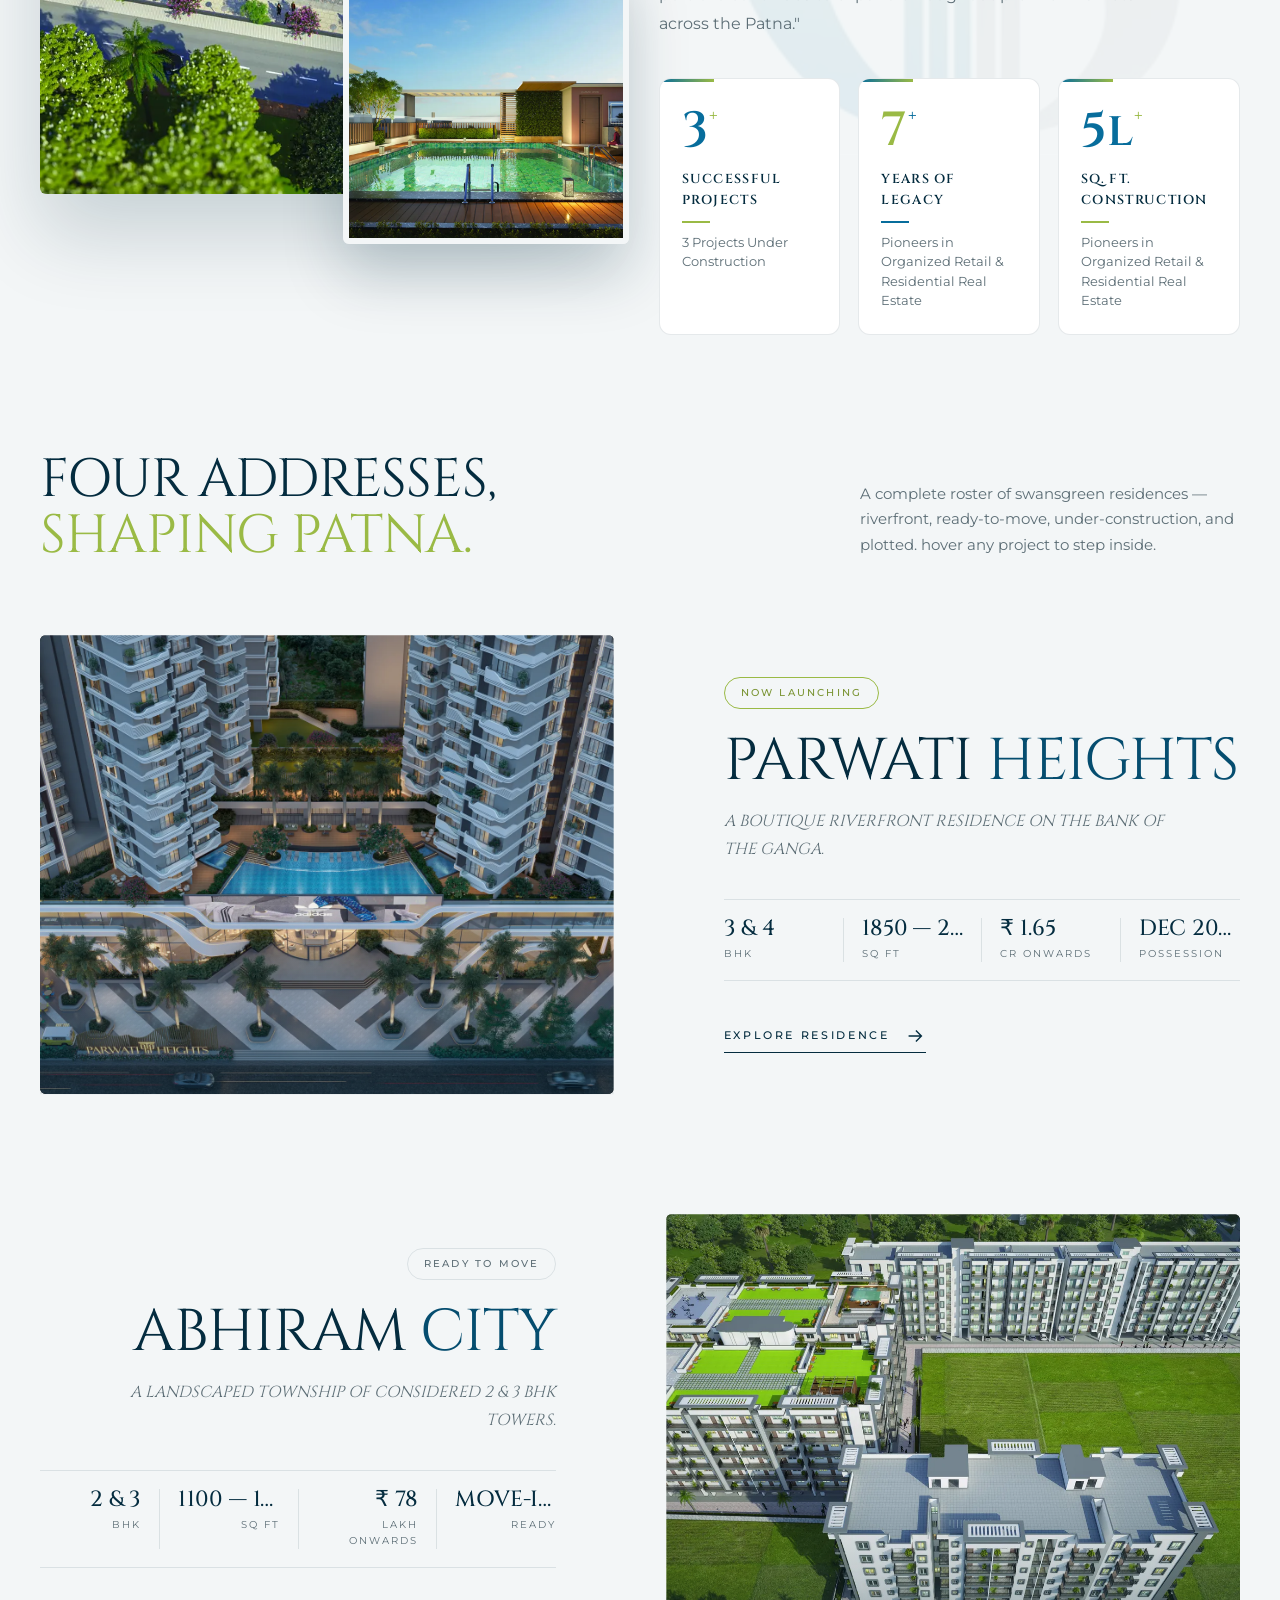
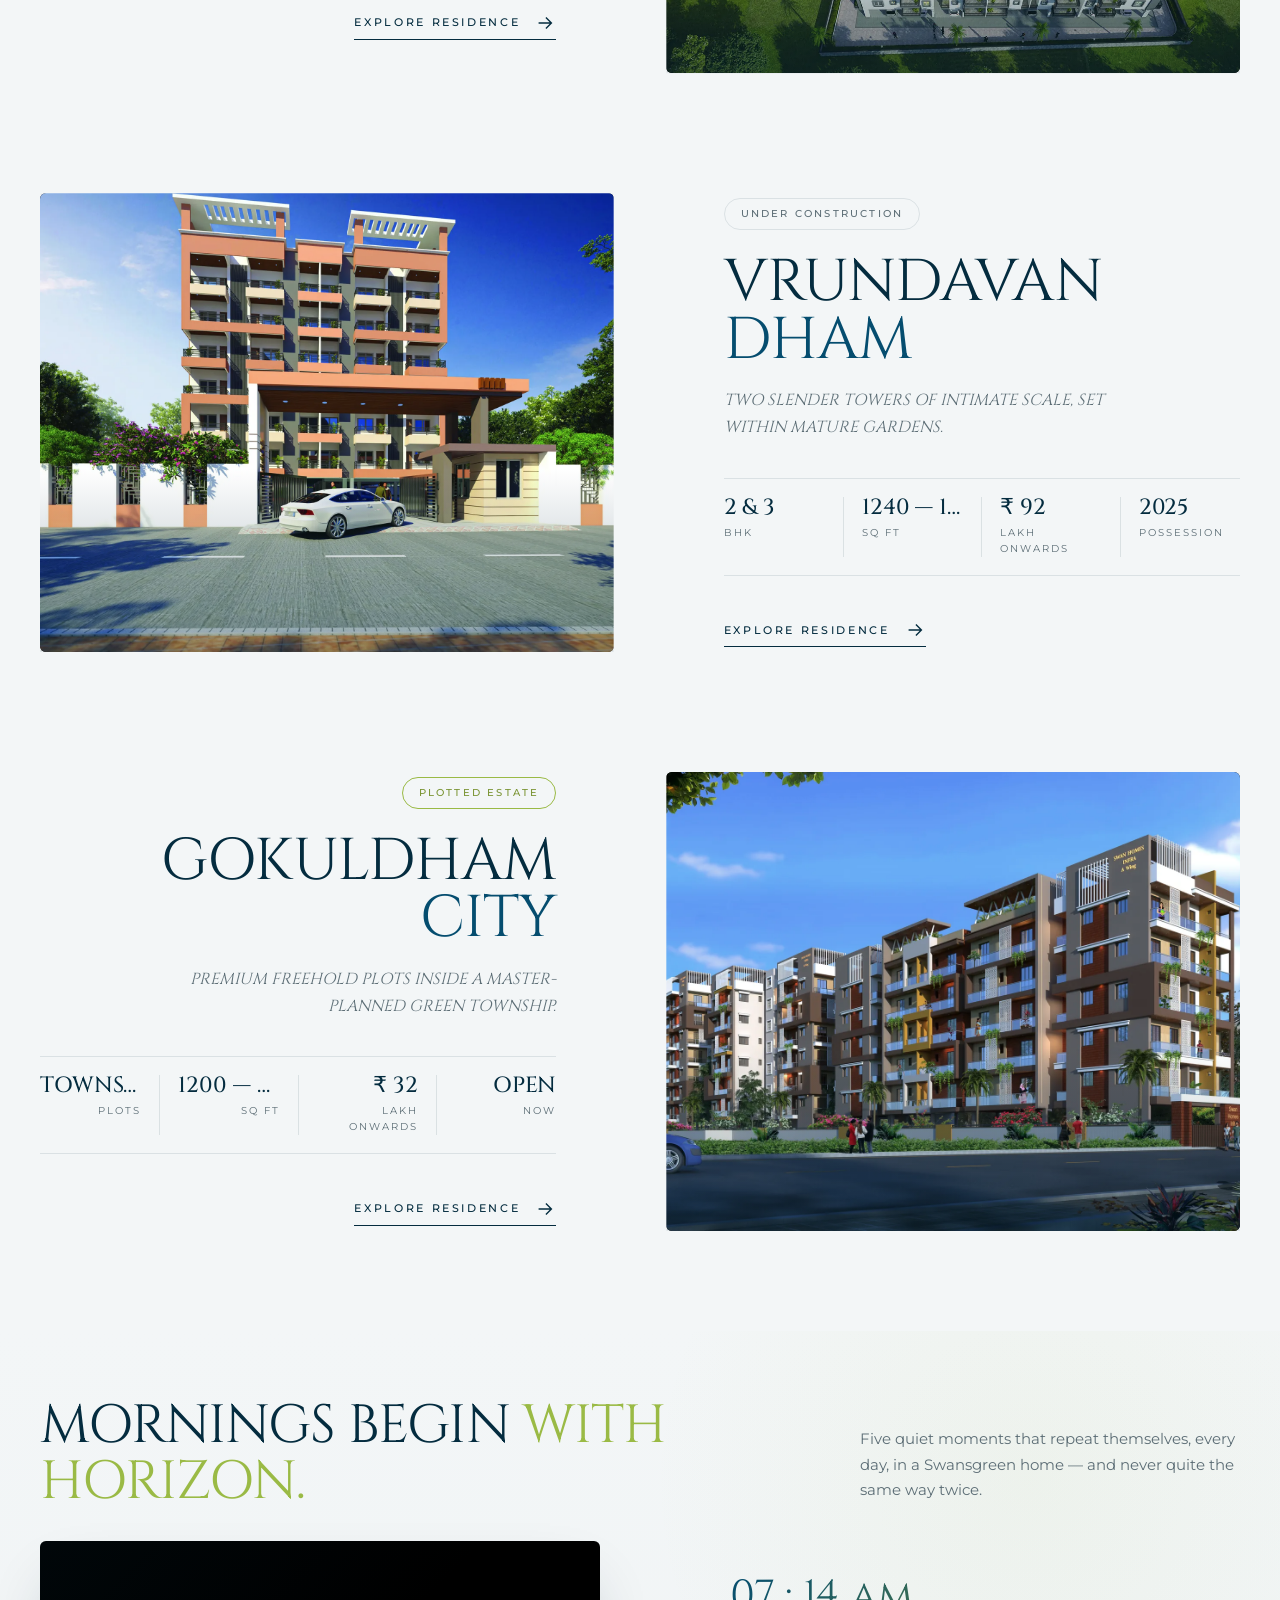
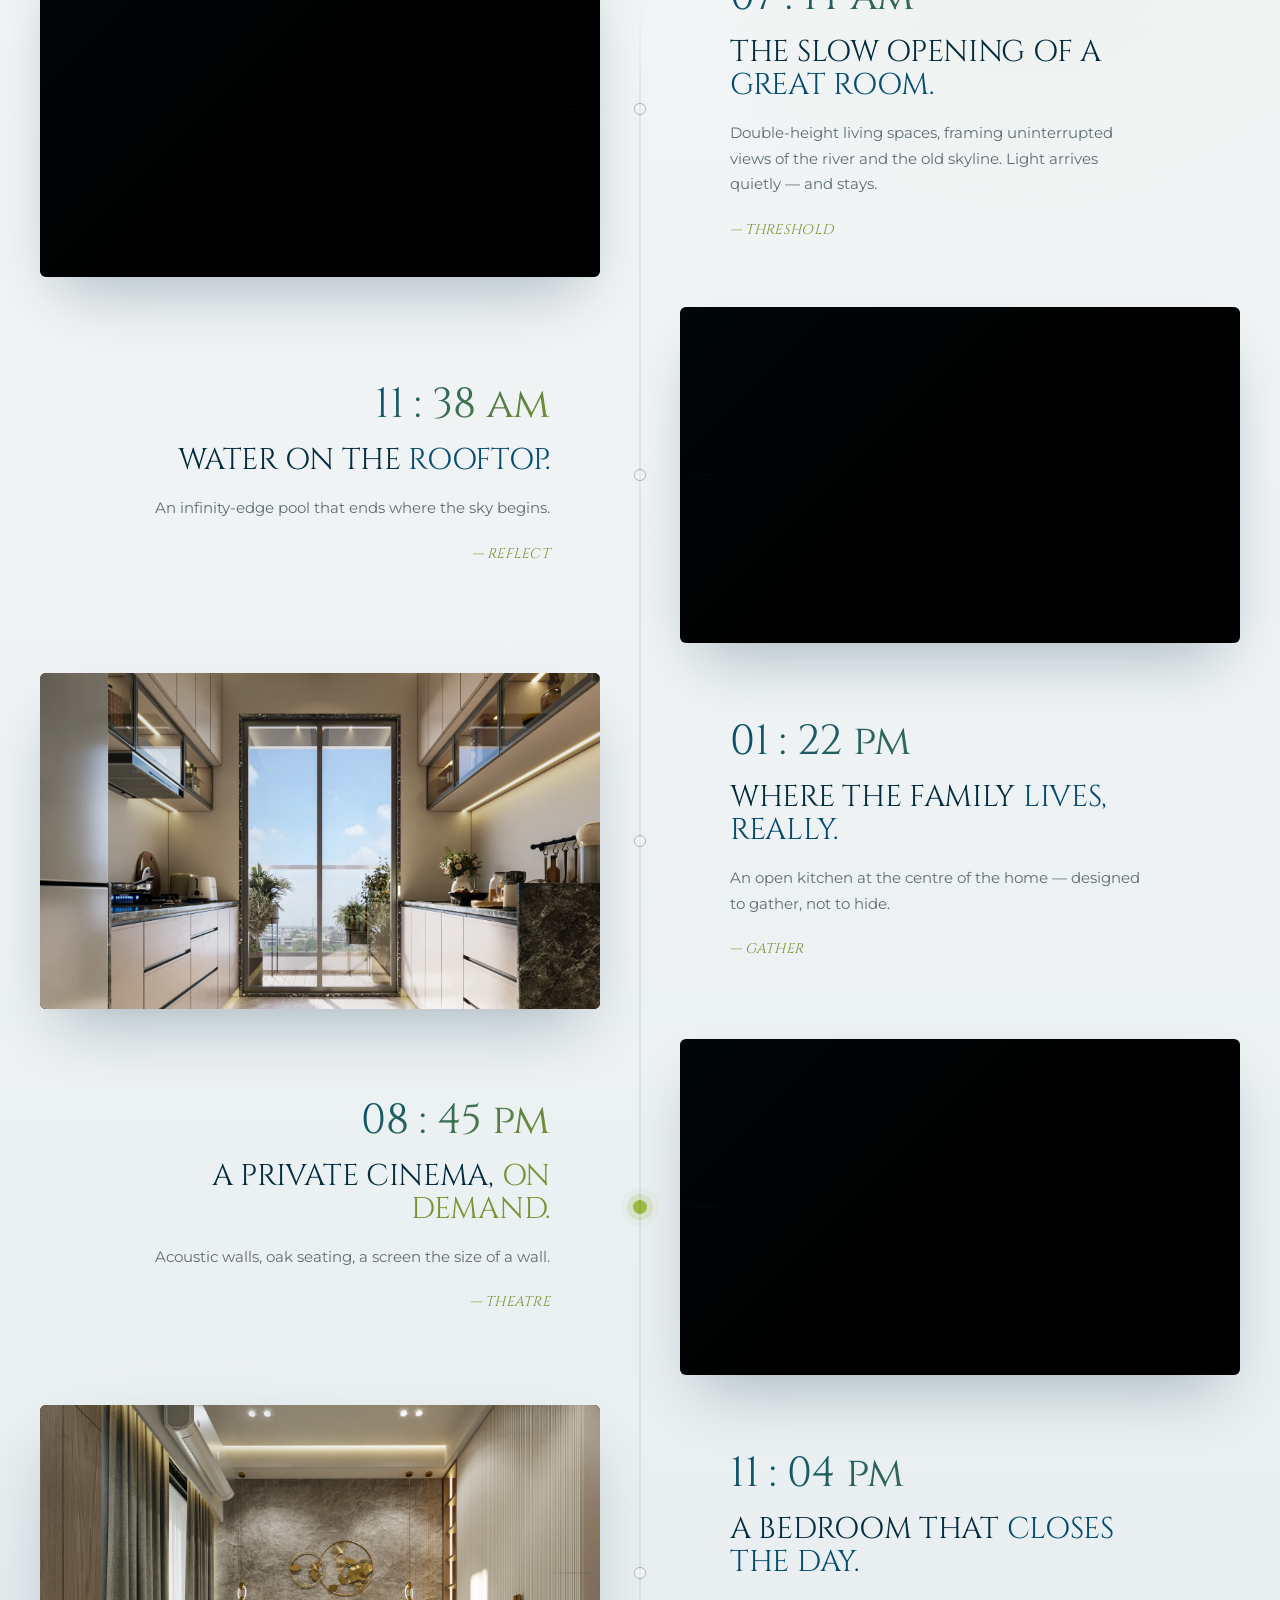
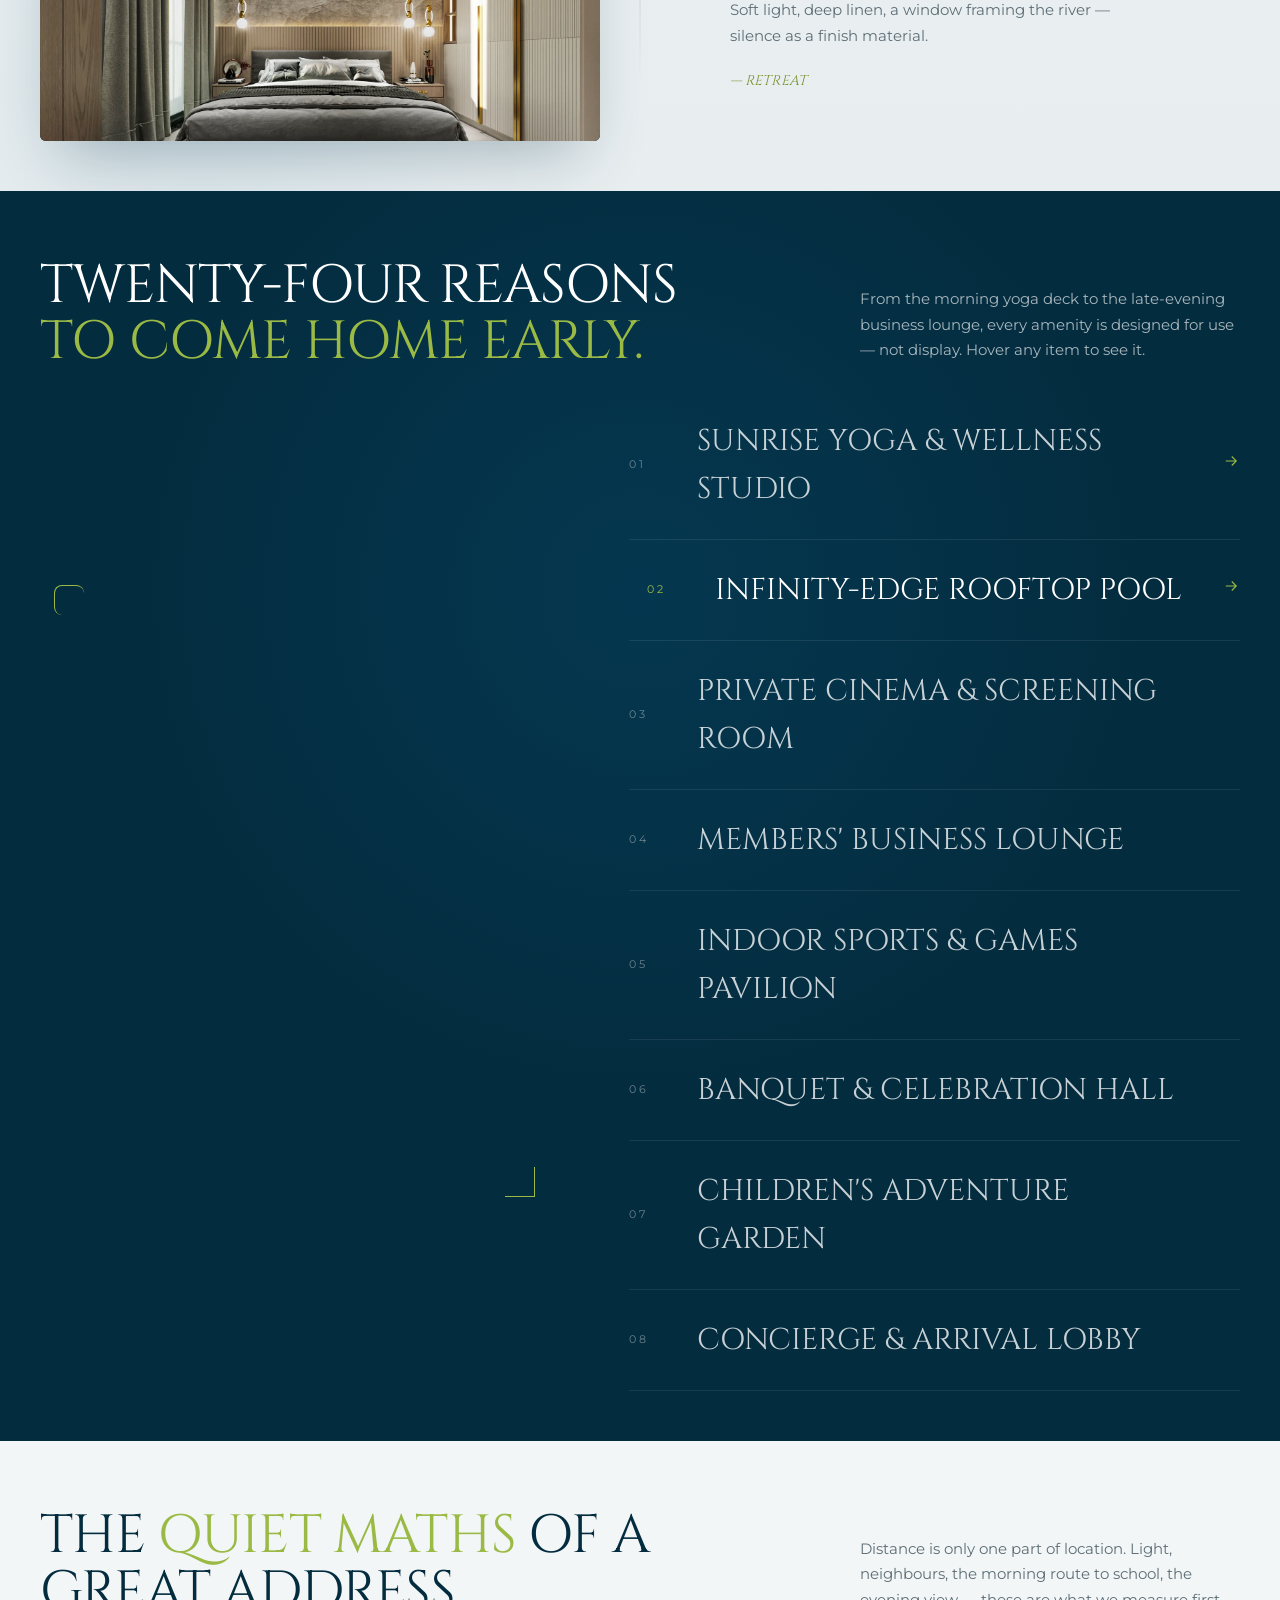
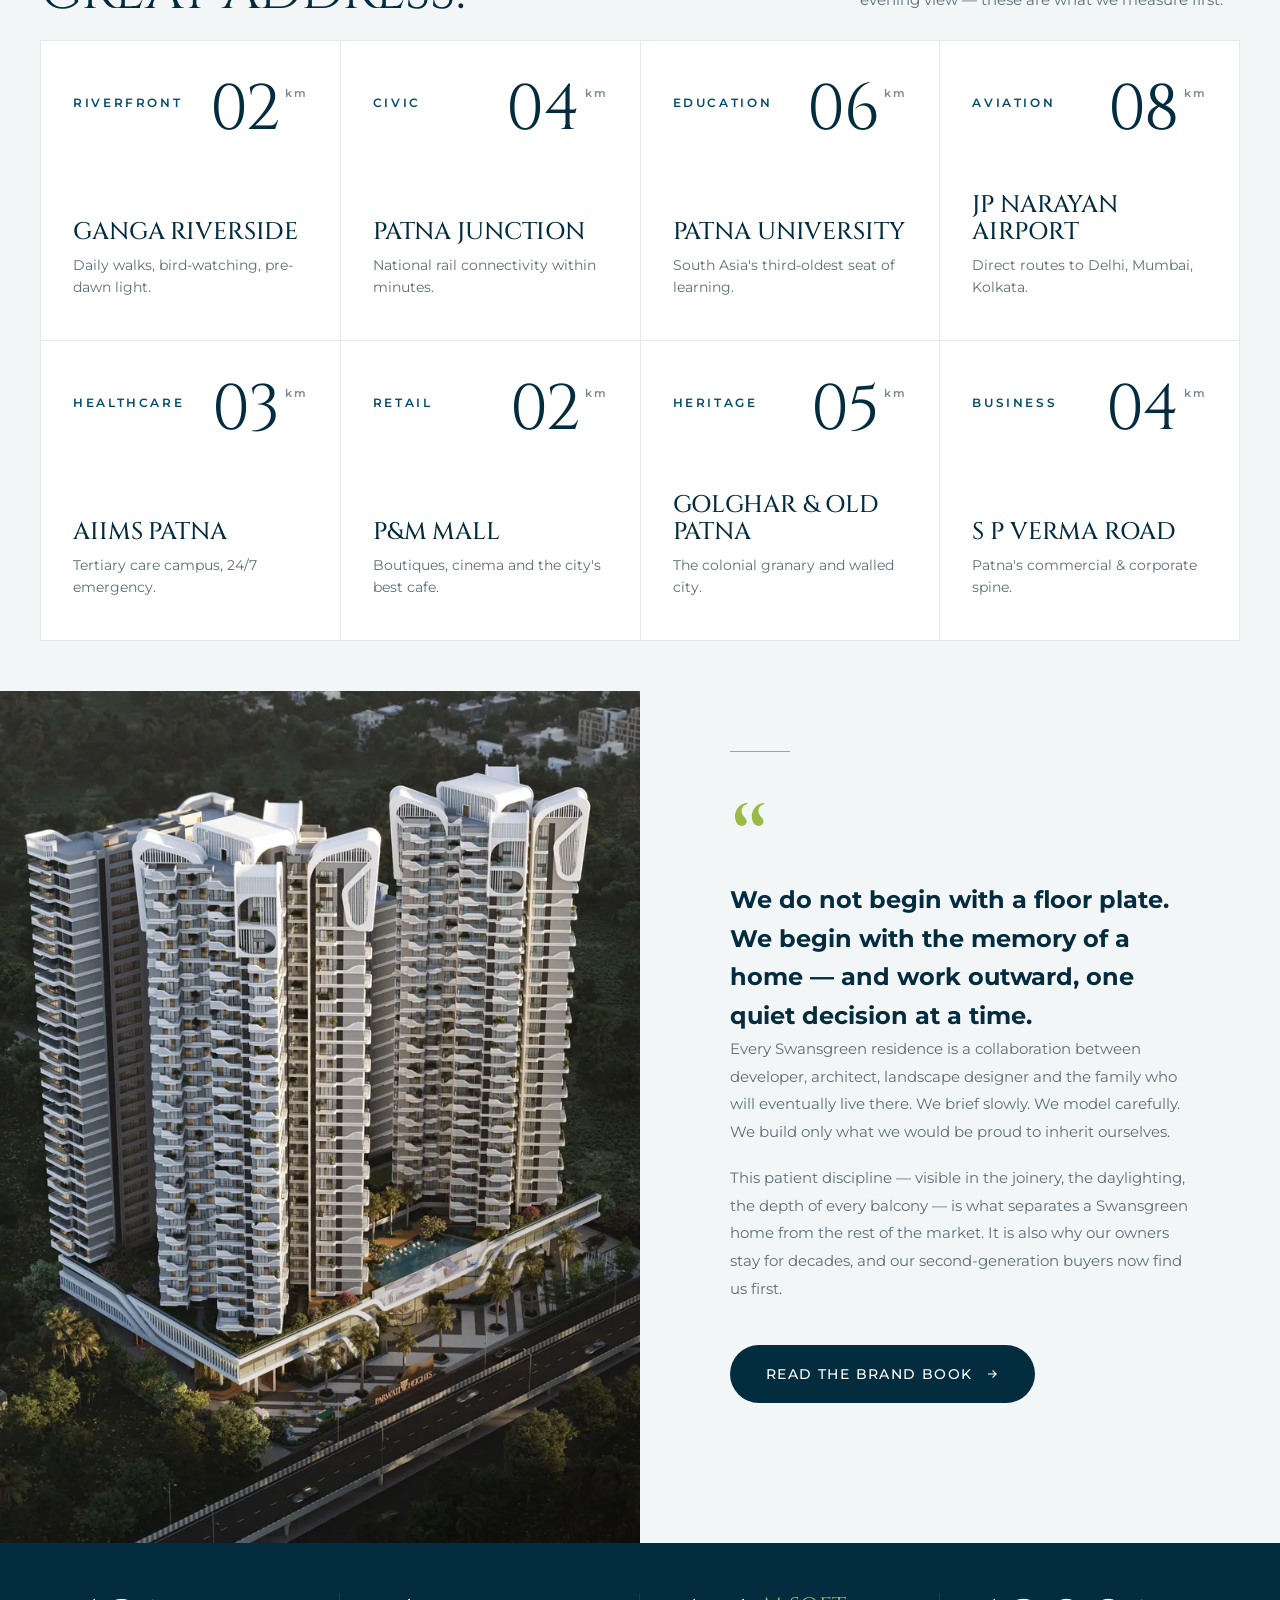
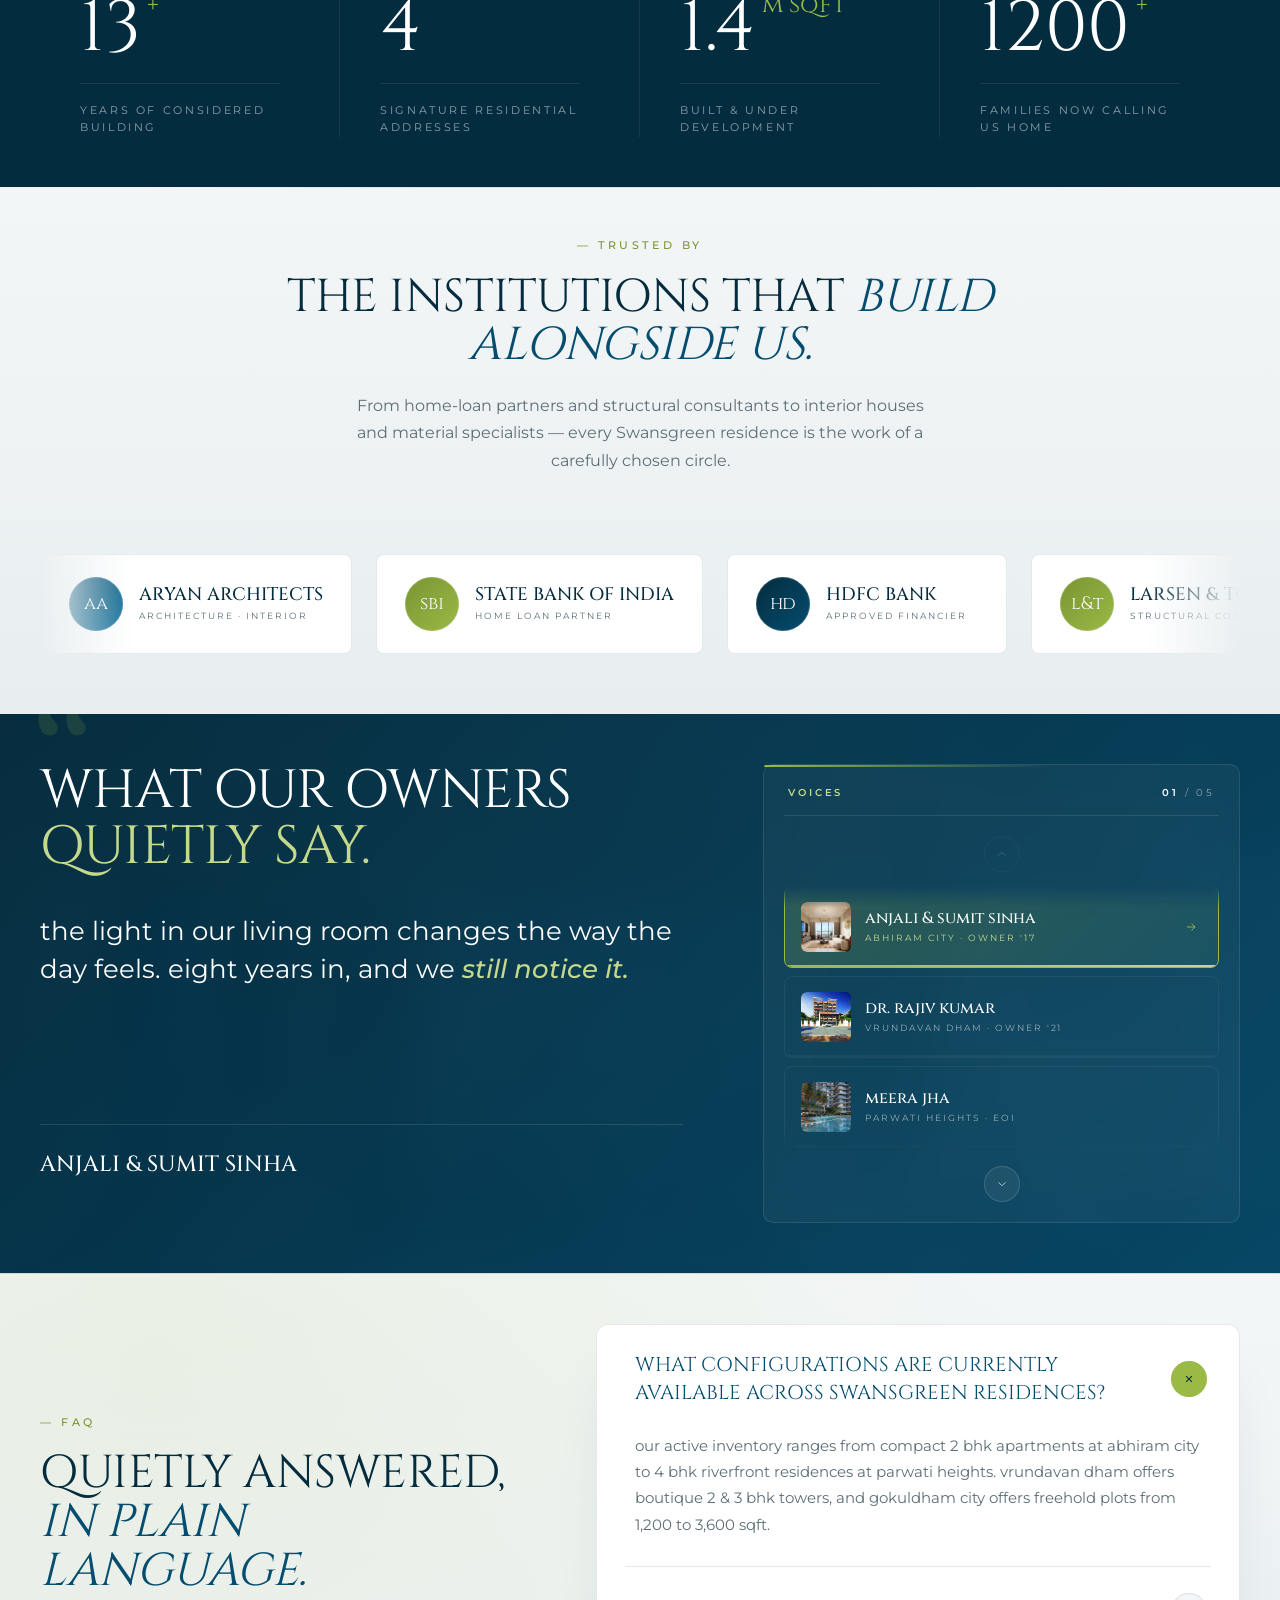
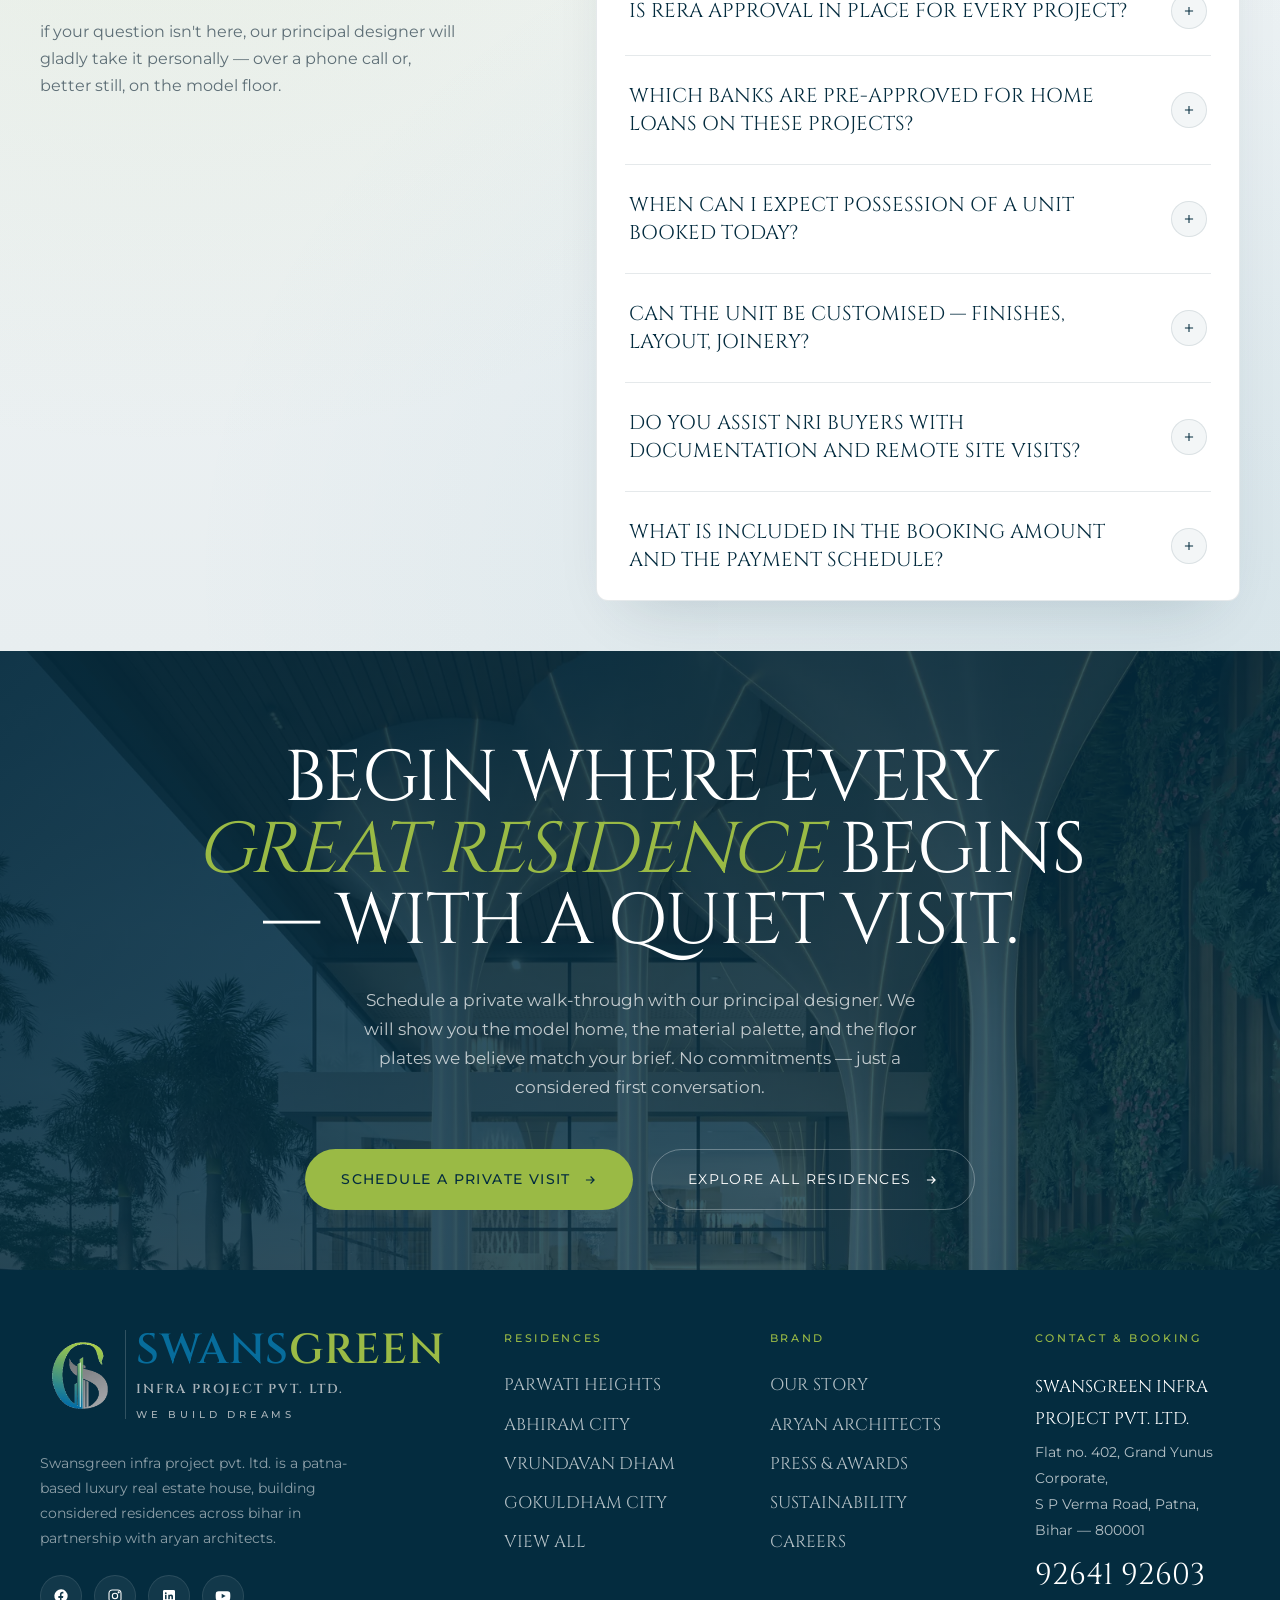
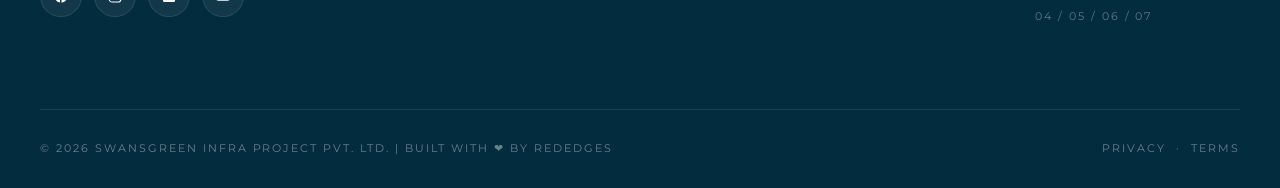
==== commit 905d0b51: "Font issues" ====
--- a/index.html
+++ b/index.html
@@ -3,7 +3,7 @@
 <head>
 <meta charset="UTF-8">
 <meta name="viewport" content="width=device-width,initial-scale=1">
-<title>Swansgreen Infra — Architecture of a Considered Life</title>
+<title>swansgreen infra — architecture of a considered life</title>
 <meta name="description" content="Swansgreen Infra Project Pvt. Ltd. — luxury residences in Patna, Bihar. Abhiram City, Parwati Heights, Vrundavan Dham, Gokuldham City. We build dreams.">
 <link rel="icon" href="assets/icon/favicon.ico" sizes="any">
 <link rel="icon" type="image/png" sizes="32x32" href="assets/icon/favicon-32.png">
@@ -32,7 +32,7 @@
     <div class="container">
         <div class="topstrip-inner">
             <div class="topstrip-left">
-                <span class="ts-rera">RERA: BRERAP194328061225250932E00</span>
+                <span class="ts-rera">rera: brerap194328061225250932e00</span>
             </div>
             <div class="topstrip-right">
                 <a href="mailto:info@swansgreengroup.com" class="ts-link">
@@ -56,9 +56,9 @@
         <a href="index.html" class="brand">
             <span class="brand-mark"><img src="assets/img/t-logo-256.webp" alt="Swansgreen Infra" width="380" height="269"></span>
             <span class="brand-text">
-                <span class="bt-name"><span class="bt-blue">SWANS</span><span class="bt-green">GREEN</span></span>
-                <span class="bt-sub">Infra Project Pvt. Ltd.</span>
-                <span class="bt-tag">We Build Dreams</span>
+                <span class="bt-name"><span class="bt-blue">swans</span><span class="bt-green">green</span></span>
+                <span class="bt-sub">infra project pvt. ltd.</span>
+                <span class="bt-tag">we build dreams</span>
             </span>
         </a>
         <ul class="nav-menu">
@@ -66,19 +66,19 @@
                 <a href="index.html" class="brand brand-mobile">
                     <span class="brand-mark"><img src="assets/img/t-logo-256.webp" alt="Swansgreen Infra" width="380" height="269"></span>
                     <span class="brand-text">
-                        <span class="bt-name"><span class="bt-blue">SWANS</span><span class="bt-green">GREEN</span></span>
-                        <span class="bt-sub">Infra Project Pvt. Ltd.</span>
-                        <span class="bt-tag">— We Build Dreams</span>
+                        <span class="bt-name"><span class="bt-blue">swans</span><span class="bt-green">green</span></span>
+                        <span class="bt-sub">infra project pvt. ltd.</span>
+                        <span class="bt-tag">— we build dreams</span>
                     </span>
                 </a>
             </li>
-            <li><a href="properties.html">Residences</a></li>
-            <li><a href="#experience">Experience</a></li>
-            <li><a href="#amenities">Amenities</a></li>
-            <li><a href="#story">Brand</a></li>
-            <li><a href="#locations">Locations</a></li>
-            <li><a href="#faq">FAQ</a></li>
-            <li><a href="contact.html">Contact</a></li>
+            <li><a href="properties.html">residences</a></li>
+            <li><a href="#experience">experience</a></li>
+            <li><a href="#amenities">amenities</a></li>
+            <li><a href="#story">brand</a></li>
+            <li><a href="#locations">locations</a></li>
+            <li><a href="#faq">faq</a></li>
+            <li><a href="contact.html">contact</a></li>
             <li class="nav-menu-cta">
                 <button type="button" class="btn-gold nav-menu-book" data-open-popup="visit">
                     Book a Visit
@@ -105,7 +105,7 @@
     <video class="hero-video ready" autoplay muted loop playsinline preload="auto" src="https://www.ampli5.digital/hero.mp4"></video>
     <a href="#manifesto" class="hero-scroll" aria-label="Scroll to next section">
         <span class="hero-scroll-line"></span>
-        <span class="hero-scroll-label">Scroll</span>
+        <span class="hero-scroll-label">scroll</span>
     </a>
 </section>
 
@@ -121,24 +121,24 @@
                 <div class="b"><img src="assets/img/abhiram-pool.webp" alt="Pool on terrace" loading="lazy" decoding="async"></div>
             </div>
             <div class="manifesto-copy reveal">
-                <h1>Architecture is not what we sell. It is the <em>quiet inheritance</em> we leave behind.</h1>
+                <h1>architecture is not what we sell. it is the <em>quiet inheritance</em> we leave behind.</h1>
                 <p>SwansGreen Infra Project Pvt. Ltd. is a forward-thinking real estate development company based in Patna, dedicated to creating modern, sustainable, and high-quality residential and commercial spaces. With a strong focus on innovation, design excellence, and environmental responsibility, the company aims to transform urban living with thoughtfully planned developments.</p>
                 <p>"The SwansGreen Infra success story includes developing some of the Patna's most renowned residences and redefining luxury development throughout the Patna known as Gokuldham City, Vrindavan Dham, The Abhiram City & Parwati Heights. Our portfolio continues to expand throughout premier markets across the Patna."</p>
                 <div class="manifesto-stats">
                     <div class="s">
                         <div class="n"><span data-count="3">0</span><sup>+</sup></div>
-                        <div class="l">Successful Projects</div>
-                        <div class="d">3 projects under construction</div>
+                        <div class="l">successful projects</div>
+                        <div class="d">3 Projects Under Construction</div>
                     </div>
                     <div class="s">
                         <div class="n"><span data-count="7">0</span><sup>+</sup></div>
-                        <div class="l">Years of Legacy</div>
-                        <div class="d">Pioneers in organized retail &amp; residential real estate</div>
+                        <div class="l">years of legacy</div>
+                        <div class="d">Pioneers in Organized Retail &amp; Residential Real Estate</div>
                     </div>
                     <div class="s">
-                        <div class="n"><span data-count="5">0</span>L<sup>+</sup></div>
-                        <div class="l">Sq. Ft. Construction</div>
-                        <div class="d">Pioneers in organized retail &amp; residential real estate</div>
+                        <div class="n"><span data-count="5">0</span>l<sup>+</sup></div>
+                        <div class="l">sq. ft. construction</div>
+                        <div class="d">Pioneers in Organized Retail &amp; Residential Real Estate</div>
                     </div>
                 </div>
             </div>
@@ -154,9 +154,9 @@
     <div class="container">
         <div class="section-head">
             <div class="left reveal">
-                <h2>Four addresses, <em>shaping Patna.</em></h2>
-            </div>
-            <div class="right reveal">A complete roster of Swansgreen residences — riverfront, ready-to-move, under-construction, and plotted. Hover any project to step inside.</div>
+                <h2>four addresses, <em>shaping patna.</em></h2>
+            </div>
+            <div class="right reveal">A complete roster of swansgreen residences — riverfront, ready-to-move, under-construction, and plotted. hover any project to step inside.</div>
         </div>
 
         <div class="ps-list">
@@ -170,17 +170,17 @@
                     </div>
                 </div>
                 <div class="ps-content">
-                    <span class="ps-status ps-status-live">Now Launching</span>
-                    <h2 class="ps-title">Parwati <em>Heights</em></h2>
-                    <p class="ps-tag">A boutique riverfront residence on the bank of the Ganga.</p>
+                    <span class="ps-status ps-status-live">now launching</span>
+                    <h2 class="ps-title">parwati <em>heights</em></h2>
+                    <p class="ps-tag">a boutique riverfront residence on the bank of the ganga.</p>
                     <ul class="ps-stats">
-                        <li><em>3 &amp; 4</em><span>BHK</span></li>
-                        <li><em>1850 — 2980</em><span>SQ FT</span></li>
-                        <li><em>₹ 1.65</em><span>Cr Onwards</span></li>
-                        <li><em>Dec 2026</em><span>Possession</span></li>
+                        <li><em>3 &amp; 4</em><span>bhk</span></li>
+                        <li><em>1850 — 2980</em><span>sq ft</span></li>
+                        <li><em>₹ 1.65</em><span>cr onwards</span></li>
+                        <li><em>dec 2026</em><span>possession</span></li>
                     </ul>
                     <span class="ps-cta">
-                        Explore Residence
+                        explore residence
                         <svg width="22" height="22" viewBox="0 0 24 24" fill="none" stroke="currentColor" stroke-width="1.5"><path d="M5 12h14m-6-6 6 6-6 6"/></svg>
                     </span>
                 </div>
@@ -195,17 +195,17 @@
                     </div>
                 </div>
                 <div class="ps-content">
-                    <span class="ps-status">Ready to Move</span>
-                    <h2 class="ps-title">Abhiram <em>City</em></h2>
-                    <p class="ps-tag">A landscaped township of considered 2 &amp; 3 BHK towers.</p>
+                    <span class="ps-status">ready to move</span>
+                    <h2 class="ps-title">abhiram <em>city</em></h2>
+                    <p class="ps-tag">a landscaped township of considered 2 &amp; 3 bhk towers.</p>
                     <ul class="ps-stats">
-                        <li><em>2 &amp; 3</em><span>BHK</span></li>
-                        <li><em>1100 — 1480</em><span>SQ FT</span></li>
-                        <li><em>₹ 78</em><span>Lakh Onwards</span></li>
-                        <li><em>Move-in</em><span>Ready</span></li>
+                        <li><em>2 &amp; 3</em><span>bhk</span></li>
+                        <li><em>1100 — 1480</em><span>sq ft</span></li>
+                        <li><em>₹ 78</em><span>lakh onwards</span></li>
+                        <li><em>move-in</em><span>ready</span></li>
                     </ul>
                     <span class="ps-cta">
-                        Explore Residence
+                        explore residence
                         <svg width="22" height="22" viewBox="0 0 24 24" fill="none" stroke="currentColor" stroke-width="1.5"><path d="M5 12h14m-6-6 6 6-6 6"/></svg>
                     </span>
                 </div>
@@ -220,17 +220,17 @@
                     </div>
                 </div>
                 <div class="ps-content">
-                    <span class="ps-status">Under Construction</span>
-                    <h2 class="ps-title">Vrundavan <em>Dham</em></h2>
-                    <p class="ps-tag">Two slender towers of intimate scale, set within mature gardens.</p>
+                    <span class="ps-status">under construction</span>
+                    <h2 class="ps-title">vrundavan <em>dham</em></h2>
+                    <p class="ps-tag">two slender towers of intimate scale, set within mature gardens.</p>
                     <ul class="ps-stats">
-                        <li><em>2 &amp; 3</em><span>BHK</span></li>
-                        <li><em>1240 — 1740</em><span>SQ FT</span></li>
-                        <li><em>₹ 92</em><span>Lakh Onwards</span></li>
-                        <li><em>2025</em><span>Possession</span></li>
+                        <li><em>2 &amp; 3</em><span>bhk</span></li>
+                        <li><em>1240 — 1740</em><span>sq ft</span></li>
+                        <li><em>₹ 92</em><span>lakh onwards</span></li>
+                        <li><em>2025</em><span>possession</span></li>
                     </ul>
                     <span class="ps-cta">
-                        Explore Residence
+                        explore residence
                         <svg width="22" height="22" viewBox="0 0 24 24" fill="none" stroke="currentColor" stroke-width="1.5"><path d="M5 12h14m-6-6 6 6-6 6"/></svg>
                     </span>
                 </div>
@@ -245,17 +245,17 @@
                     </div>
                 </div>
                 <div class="ps-content">
-                    <span class="ps-status ps-status-live">Plotted Estate</span>
-                    <h2 class="ps-title">Gokuldham <em>City</em></h2>
-                    <p class="ps-tag">Premium freehold plots inside a master-planned green township.</p>
+                    <span class="ps-status ps-status-live">plotted estate</span>
+                    <h2 class="ps-title">gokuldham <em>city</em></h2>
+                    <p class="ps-tag">premium freehold plots inside a master-planned green township.</p>
                     <ul class="ps-stats">
-                        <li><em>Township</em><span>Plots</span></li>
-                        <li><em>1200 — 3600</em><span>SQ FT</span></li>
-                        <li><em>₹ 32</em><span>Lakh Onwards</span></li>
-                        <li><em>Open</em><span>Now</span></li>
+                        <li><em>township</em><span>plots</span></li>
+                        <li><em>1200 — 3600</em><span>sq ft</span></li>
+                        <li><em>₹ 32</em><span>lakh onwards</span></li>
+                        <li><em>open</em><span>now</span></li>
                     </ul>
                     <span class="ps-cta">
-                        Explore Residence
+                        explore residence
                         <svg width="22" height="22" viewBox="0 0 24 24" fill="none" stroke="currentColor" stroke-width="1.5"><path d="M5 12h14m-6-6 6 6-6 6"/></svg>
                     </span>
                 </div>
@@ -273,7 +273,7 @@
     <div class="container">
         <div class="section-head">
             <div class="left reveal">
-                <h2>Mornings begin <em>with horizon.</em></h2>
+                <h2>mornings begin <em>with horizon.</em></h2>
             </div>
             <div class="right reveal">Five quiet moments that repeat themselves, every day, in a Swansgreen home — and never quite the same way twice.</div>
         </div>
@@ -285,10 +285,10 @@
                     <img src="assets/img/parwati-living.webp" alt="Living" loading="lazy" decoding="async">
                 </div>
                 <div class="exp-mt-body">
-                    <span class="exp-mt-time">07 : 14 AM</span>
-                    <h3>The slow opening of a <em>great room.</em></h3>
+                    <span class="exp-mt-time">07 : 14 am</span>
+                    <h3>the slow opening of a <em>great room.</em></h3>
                     <p>Double-height living spaces, framing uninterrupted views of the river and the old skyline. Light arrives quietly — and stays.</p>
-                    <span class="exp-mt-tag">— Threshold</span>
+                    <span class="exp-mt-tag">— threshold</span>
                 </div>
             </article>
 
@@ -297,10 +297,10 @@
                     <img src="assets/img/parwati-pool2.webp" alt="Pool" loading="lazy" decoding="async">
                 </div>
                 <div class="exp-mt-body">
-                    <span class="exp-mt-time">11 : 38 AM</span>
-                    <h3>Water on the <em>rooftop.</em></h3>
+                    <span class="exp-mt-time">11 : 38 am</span>
+                    <h3>water on the <em>rooftop.</em></h3>
                     <p>An infinity-edge pool that ends where the sky begins.</p>
-                    <span class="exp-mt-tag">— Reflect</span>
+                    <span class="exp-mt-tag">— reflect</span>
                 </div>
             </article>
 
@@ -309,10 +309,10 @@
                     <img src="assets/img/parwati-kitchen.webp" alt="Kitchen" loading="lazy" decoding="async">
                 </div>
                 <div class="exp-mt-body">
-                    <span class="exp-mt-time">01 : 22 PM</span>
-                    <h3>Where the family <em>lives, really.</em></h3>
+                    <span class="exp-mt-time">01 : 22 pm</span>
+                    <h3>where the family <em>lives, really.</em></h3>
                     <p>An open kitchen at the centre of the home — designed to gather, not to hide.</p>
-                    <span class="exp-mt-tag">— Gather</span>
+                    <span class="exp-mt-tag">— gather</span>
                 </div>
             </article>
 
@@ -321,10 +321,10 @@
                     <img src="assets/img/parwati-cinema.webp" alt="Cinema" loading="lazy" decoding="async">
                 </div>
                 <div class="exp-mt-body">
-                    <span class="exp-mt-time">08 : 45 PM</span>
-                    <h3>A private cinema, <em>on demand.</em></h3>
+                    <span class="exp-mt-time">08 : 45 pm</span>
+                    <h3>a private cinema, <em>on demand.</em></h3>
                     <p>Acoustic walls, oak seating, a screen the size of a wall.</p>
-                    <span class="exp-mt-tag">— Theatre</span>
+                    <span class="exp-mt-tag">— theatre</span>
                 </div>
             </article>
 
@@ -333,10 +333,10 @@
                     <img src="assets/img/parwati-master.webp" alt="Master Bedroom" loading="lazy" decoding="async">
                 </div>
                 <div class="exp-mt-body">
-                    <span class="exp-mt-time">11 : 04 PM</span>
-                    <h3>A bedroom that <em>closes the day.</em></h3>
+                    <span class="exp-mt-time">11 : 04 pm</span>
+                    <h3>a bedroom that <em>closes the day.</em></h3>
                     <p>Soft light, deep linen, a window framing the river — silence as a finish material.</p>
-                    <span class="exp-mt-tag">— Retreat</span>
+                    <span class="exp-mt-tag">— retreat</span>
                 </div>
             </article>
 
@@ -351,7 +351,7 @@
     <div class="container">
         <div class="section-head">
             <div class="left reveal">
-                <h2>Twenty-four reasons <em>to come home early.</em></h2>
+                <h2>twenty-four reasons <em>to come home early.</em></h2>
             </div>
             <div class="right reveal">From the morning yoga deck to the late-evening business lounge, every amenity is designed for use — not display. Hover any item to see it.</div>
         </div>
@@ -368,14 +368,14 @@
                 <div class="slide"><img src="assets/img/parwati-foyer.webp" alt="Foyer" loading="lazy" decoding="async"></div>
             </div>
             <ul class="am-list">
-                <li class="am-item"><span class="am-num">01</span><span class="am-name">Sunrise Yoga &amp; Wellness Studio</span><span class="am-arrow"><svg width="18" height="18" viewBox="0 0 24 24" fill="none" stroke="currentColor" stroke-width="1.5"><path d="M5 12h14m-6-6 6 6-6 6"/></svg></span></li>
-                <li class="am-item"><span class="am-num">02</span><span class="am-name">Infinity-Edge Rooftop Pool</span><span class="am-arrow"><svg width="18" height="18" viewBox="0 0 24 24" fill="none" stroke="currentColor" stroke-width="1.5"><path d="M5 12h14m-6-6 6 6-6 6"/></svg></span></li>
-                <li class="am-item"><span class="am-num">03</span><span class="am-name">Private Cinema &amp; Screening Room</span><span class="am-arrow"><svg width="18" height="18" viewBox="0 0 24 24" fill="none" stroke="currentColor" stroke-width="1.5"><path d="M5 12h14m-6-6 6 6-6 6"/></svg></span></li>
-                <li class="am-item"><span class="am-num">04</span><span class="am-name">Members' Business Lounge</span><span class="am-arrow"><svg width="18" height="18" viewBox="0 0 24 24" fill="none" stroke="currentColor" stroke-width="1.5"><path d="M5 12h14m-6-6 6 6-6 6"/></svg></span></li>
-                <li class="am-item"><span class="am-num">05</span><span class="am-name">Indoor Sports &amp; Games Pavilion</span><span class="am-arrow"><svg width="18" height="18" viewBox="0 0 24 24" fill="none" stroke="currentColor" stroke-width="1.5"><path d="M5 12h14m-6-6 6 6-6 6"/></svg></span></li>
-                <li class="am-item"><span class="am-num">06</span><span class="am-name">Banquet &amp; Celebration Hall</span><span class="am-arrow"><svg width="18" height="18" viewBox="0 0 24 24" fill="none" stroke="currentColor" stroke-width="1.5"><path d="M5 12h14m-6-6 6 6-6 6"/></svg></span></li>
-                <li class="am-item"><span class="am-num">07</span><span class="am-name">Children's Adventure Garden</span><span class="am-arrow"><svg width="18" height="18" viewBox="0 0 24 24" fill="none" stroke="currentColor" stroke-width="1.5"><path d="M5 12h14m-6-6 6 6-6 6"/></svg></span></li>
-                <li class="am-item"><span class="am-num">08</span><span class="am-name">Concierge &amp; Arrival Lobby</span><span class="am-arrow"><svg width="18" height="18" viewBox="0 0 24 24" fill="none" stroke="currentColor" stroke-width="1.5"><path d="M5 12h14m-6-6 6 6-6 6"/></svg></span></li>
+                <li class="am-item"><span class="am-num">01</span><span class="am-name">sunrise yoga &amp; wellness studio</span><span class="am-arrow"><svg width="18" height="18" viewBox="0 0 24 24" fill="none" stroke="currentColor" stroke-width="1.5"><path d="M5 12h14m-6-6 6 6-6 6"/></svg></span></li>
+                <li class="am-item"><span class="am-num">02</span><span class="am-name">infinity-edge rooftop pool</span><span class="am-arrow"><svg width="18" height="18" viewBox="0 0 24 24" fill="none" stroke="currentColor" stroke-width="1.5"><path d="M5 12h14m-6-6 6 6-6 6"/></svg></span></li>
+                <li class="am-item"><span class="am-num">03</span><span class="am-name">private cinema &amp; screening room</span><span class="am-arrow"><svg width="18" height="18" viewBox="0 0 24 24" fill="none" stroke="currentColor" stroke-width="1.5"><path d="M5 12h14m-6-6 6 6-6 6"/></svg></span></li>
+                <li class="am-item"><span class="am-num">04</span><span class="am-name">members' business lounge</span><span class="am-arrow"><svg width="18" height="18" viewBox="0 0 24 24" fill="none" stroke="currentColor" stroke-width="1.5"><path d="M5 12h14m-6-6 6 6-6 6"/></svg></span></li>
+                <li class="am-item"><span class="am-num">05</span><span class="am-name">indoor sports &amp; games pavilion</span><span class="am-arrow"><svg width="18" height="18" viewBox="0 0 24 24" fill="none" stroke="currentColor" stroke-width="1.5"><path d="M5 12h14m-6-6 6 6-6 6"/></svg></span></li>
+                <li class="am-item"><span class="am-num">06</span><span class="am-name">banquet &amp; celebration hall</span><span class="am-arrow"><svg width="18" height="18" viewBox="0 0 24 24" fill="none" stroke="currentColor" stroke-width="1.5"><path d="M5 12h14m-6-6 6 6-6 6"/></svg></span></li>
+                <li class="am-item"><span class="am-num">07</span><span class="am-name">children's adventure garden</span><span class="am-arrow"><svg width="18" height="18" viewBox="0 0 24 24" fill="none" stroke="currentColor" stroke-width="1.5"><path d="M5 12h14m-6-6 6 6-6 6"/></svg></span></li>
+                <li class="am-item"><span class="am-num">08</span><span class="am-name">concierge &amp; arrival lobby</span><span class="am-arrow"><svg width="18" height="18" viewBox="0 0 24 24" fill="none" stroke="currentColor" stroke-width="1.5"><path d="M5 12h14m-6-6 6 6-6 6"/></svg></span></li>
             </ul>
             <div class="am-nav" aria-hidden="false">
                 <button type="button" class="am-nav-arrow am-nav-prev" aria-label="Previous amenity">
@@ -397,43 +397,43 @@
     <div class="container">
         <div class="section-head">
             <div class="left reveal">
-                <h2>The <em>quiet maths</em> of a great address.</h2>
+                <h2>the <em>quiet maths</em> of a great address.</h2>
             </div>
             <div class="right reveal">Distance is only one part of location. Light, neighbours, the morning route to school, the evening view — these are what we measure first.</div>
         </div>
 
         <div class="loc-grid reveal">
             <div class="loc-card">
-                <div class="lhead"><span>Riverfront</span><div class="km">02<sup>KM</sup></div></div>
-                <div class="lbody"><h4>Ganga Riverside</h4><p>Daily walks, bird-watching, pre-dawn light.</p></div>
+                <div class="lhead"><span>riverfront</span><div class="km">02<sup>km</sup></div></div>
+                <div class="lbody"><h4>ganga riverside</h4><p>Daily walks, bird-watching, pre-dawn light.</p></div>
             </div>
             <div class="loc-card">
-                <div class="lhead"><span>Civic</span><div class="km">04<sup>KM</sup></div></div>
-                <div class="lbody"><h4>Patna Junction</h4><p>National rail connectivity within minutes.</p></div>
+                <div class="lhead"><span>civic</span><div class="km">04<sup>km</sup></div></div>
+                <div class="lbody"><h4>patna junction</h4><p>National rail connectivity within minutes.</p></div>
             </div>
             <div class="loc-card">
-                <div class="lhead"><span>Education</span><div class="km">06<sup>KM</sup></div></div>
-                <div class="lbody"><h4>Patna University</h4><p>South Asia's third-oldest seat of learning.</p></div>
+                <div class="lhead"><span>education</span><div class="km">06<sup>km</sup></div></div>
+                <div class="lbody"><h4>patna university</h4><p>South Asia's third-oldest seat of learning.</p></div>
             </div>
             <div class="loc-card">
-                <div class="lhead"><span>Aviation</span><div class="km">08<sup>KM</sup></div></div>
-                <div class="lbody"><h4>JP Narayan Airport</h4><p>Direct routes to Delhi, Mumbai, Kolkata.</p></div>
+                <div class="lhead"><span>aviation</span><div class="km">08<sup>km</sup></div></div>
+                <div class="lbody"><h4>jp narayan airport</h4><p>Direct routes to Delhi, Mumbai, Kolkata.</p></div>
             </div>
             <div class="loc-card">
-                <div class="lhead"><span>Healthcare</span><div class="km">03<sup>KM</sup></div></div>
-                <div class="lbody"><h4>AIIMS Patna</h4><p>Tertiary care campus, 24/7 emergency.</p></div>
+                <div class="lhead"><span>healthcare</span><div class="km">03<sup>km</sup></div></div>
+                <div class="lbody"><h4>aiims patna</h4><p>Tertiary care campus, 24/7 emergency.</p></div>
             </div>
             <div class="loc-card">
-                <div class="lhead"><span>Retail</span><div class="km">02<sup>KM</sup></div></div>
-                <div class="lbody"><h4>P&amp;M Mall</h4><p>Boutiques, cinema and the city's best café.</p></div>
+                <div class="lhead"><span>retail</span><div class="km">02<sup>km</sup></div></div>
+                <div class="lbody"><h4>p&amp;m mall</h4><p>Boutiques, cinema and the city's best cafe.</p></div>
             </div>
             <div class="loc-card">
-                <div class="lhead"><span>Heritage</span><div class="km">05<sup>KM</sup></div></div>
-                <div class="lbody"><h4>Golghar &amp; Old Patna</h4><p>The colonial granary and walled city.</p></div>
+                <div class="lhead"><span>heritage</span><div class="km">05<sup>km</sup></div></div>
+                <div class="lbody"><h4>golghar &amp; old patna</h4><p>The colonial granary and walled city.</p></div>
             </div>
             <div class="loc-card">
-                <div class="lhead"><span>Business</span><div class="km">04<sup>KM</sup></div></div>
-                <div class="lbody"><h4>S P Verma Road</h4><p>Patna's commercial &amp; corporate spine.</p></div>
+                <div class="lhead"><span>business</span><div class="km">04<sup>km</sup></div></div>
+                <div class="lbody"><h4>s p verma road</h4><p>Patna's commercial & corporate spine.</p></div>
             </div>
         </div>
     </div>
@@ -446,16 +446,16 @@
     <div class="story-grid">
         <div class="story-vis">
             <img src="assets/img/parwati-cam24.webp" alt="Story" loading="lazy" decoding="async">
-            <div class="story-vert-label">— Aryan Architects · 2010 — Present</div>
+            
         </div>
         <div class="story-copy">
             <div class="reveal">
                 <div class="quote-mark">&ldquo;</div>
-                <h2>We do not begin with a floor plate. We begin with the <em>memory of a home</em> — and work outward, one quiet decision at a time.</h2>
+                <h2>We do not begin with a floor plate. We begin with the memory of a home — and work outward, one quiet decision at a time.</h2>
                 <p>Every Swansgreen residence is a collaboration between developer, architect, landscape designer and the family who will eventually live there. We brief slowly. We model carefully. We build only what we would be proud to inherit ourselves.</p>
                 <p>This patient discipline — visible in the joinery, the daylighting, the depth of every balcony — is what separates a Swansgreen home from the rest of the market. It is also why our owners stay for decades, and our second-generation buyers now find us first.</p>
                 <a href="#contact" class="btn-primary" style="margin-top:24px;background:var(--ink);color:#fff">
-                    Read The Brand Book
+                    read the brand book
                     <svg width="14" height="14" viewBox="0 0 24 24" fill="none" stroke="currentColor" stroke-width="2"><path d="M5 12h14m-6-6 6 6-6 6"/></svg>
                 </a>
             </div>
@@ -469,10 +469,10 @@
 <section class="numbers">
     <div class="container">
         <div class="num-grid">
-            <div class="n reveal"><div class="v"><span data-count="13">0</span><sup>+</sup></div><div class="l">Years of Considered Building</div></div>
-            <div class="n reveal"><div class="v"><span data-count="04">0</span></div><div class="l">Signature Residential Addresses</div></div>
-            <div class="n reveal"><div class="v"><span data-count="1.4">0</span><sup>M sqft</sup></div><div class="l">Built &amp; Under Development</div></div>
-            <div class="n reveal"><div class="v"><span data-count="1200">0</span><sup>+</sup></div><div class="l">Families Now Calling Us Home</div></div>
+            <div class="n reveal"><div class="v"><span data-count="13">0</span><sup>+</sup></div><div class="l">years of considered building</div></div>
+            <div class="n reveal"><div class="v"><span data-count="04">0</span></div><div class="l">signature residential addresses</div></div>
+            <div class="n reveal"><div class="v"><span data-count="1.4">0</span><sup>m sqft</sup></div><div class="l">built &amp; under development</div></div>
+            <div class="n reveal"><div class="v"><span data-count="1200">0</span><sup>+</sup></div><div class="l">families now calling us home</div></div>
         </div>
     </div>
 </section>
@@ -483,35 +483,38 @@
 <section class="clients" id="partners" aria-label="Trusted partners">
     <div class="container">
         <div class="clients-head reveal">
-            <span class="clients-eyebrow">— Trusted By</span>
-            <h2>The institutions that <em>build alongside us.</em></h2>
-            <p>From home-loan partners and structural consultants to interior houses and material specialists — every Swansgreen residence is the work of a carefully chosen circle.</p>
+            <span class="clients-eyebrow">— trusted by</span>
+            <h2>the institutions that <em>build alongside us.</em></h2>
+            <p>
+            From home-loan partners and structural consultants to interior houses and material specialists — every Swansgreen residence is the work of a carefully chosen circle.</p>
+
+
         </div>
 
         <div class="clients-marquee reveal" aria-hidden="false">
             <div class="clients-track">
                 <!-- Track A -->
-                <div class="client-cell"><span class="client-mark">AA</span><span class="client-name">Aryan Architects</span><span class="client-role">Architecture · Interior</span></div>
-                <div class="client-cell"><span class="client-mark">SBI</span><span class="client-name">State Bank of India</span><span class="client-role">Home Loan Partner</span></div>
-                <div class="client-cell"><span class="client-mark">HD</span><span class="client-name">HDFC Bank</span><span class="client-role">Approved Financier</span></div>
-                <div class="client-cell"><span class="client-mark">L&amp;T</span><span class="client-name">Larsen &amp; Toubro</span><span class="client-role">Structural Consult</span></div>
-                <div class="client-cell"><span class="client-mark">ICI</span><span class="client-name">ICICI Bank</span><span class="client-role">Loan Partner</span></div>
-                <div class="client-cell"><span class="client-mark">KO</span><span class="client-name">Kohler</span><span class="client-role">Bath Fittings</span></div>
-                <div class="client-cell"><span class="client-mark">SC</span><span class="client-name">Schindler</span><span class="client-role">Lift Systems</span></div>
-                <div class="client-cell"><span class="client-mark">BO</span><span class="client-name">Bosch</span><span class="client-role">Kitchen Appliances</span></div>
-                <div class="client-cell"><span class="client-mark">JS</span><span class="client-name">Jaquar</span><span class="client-role">Sanitaryware</span></div>
-                <div class="client-cell"><span class="client-mark">PI</span><span class="client-name">Pidilite</span><span class="client-role">Waterproofing</span></div>
+                <div class="client-cell"><span class="client-mark">aa</span><span class="client-name">aryan architects</span><span class="client-role">architecture · interior</span></div>
+                <div class="client-cell"><span class="client-mark">sbi</span><span class="client-name">state bank of india</span><span class="client-role">home loan partner</span></div>
+                <div class="client-cell"><span class="client-mark">hd</span><span class="client-name">hdfc bank</span><span class="client-role">approved financier</span></div>
+                <div class="client-cell"><span class="client-mark">l&amp;t</span><span class="client-name">larsen &amp; toubro</span><span class="client-role">structural consult</span></div>
+                <div class="client-cell"><span class="client-mark">ici</span><span class="client-name">icici bank</span><span class="client-role">loan partner</span></div>
+                <div class="client-cell"><span class="client-mark">ko</span><span class="client-name">kohler</span><span class="client-role">bath fittings</span></div>
+                <div class="client-cell"><span class="client-mark">sc</span><span class="client-name">schindler</span><span class="client-role">lift systems</span></div>
+                <div class="client-cell"><span class="client-mark">bo</span><span class="client-name">bosch</span><span class="client-role">kitchen appliances</span></div>
+                <div class="client-cell"><span class="client-mark">js</span><span class="client-name">jaquar</span><span class="client-role">sanitaryware</span></div>
+                <div class="client-cell"><span class="client-mark">pi</span><span class="client-name">pidilite</span><span class="client-role">waterproofing</span></div>
                 <!-- Duplicate for seamless loop -->
-                <div class="client-cell" aria-hidden="true"><span class="client-mark">AA</span><span class="client-name">Aryan Architects</span><span class="client-role">Architecture · Interior</span></div>
-                <div class="client-cell" aria-hidden="true"><span class="client-mark">SBI</span><span class="client-name">State Bank of India</span><span class="client-role">Home Loan Partner</span></div>
-                <div class="client-cell" aria-hidden="true"><span class="client-mark">HD</span><span class="client-name">HDFC Bank</span><span class="client-role">Approved Financier</span></div>
-                <div class="client-cell" aria-hidden="true"><span class="client-mark">L&amp;T</span><span class="client-name">Larsen &amp; Toubro</span><span class="client-role">Structural Consult</span></div>
-                <div class="client-cell" aria-hidden="true"><span class="client-mark">ICI</span><span class="client-name">ICICI Bank</span><span class="client-role">Loan Partner</span></div>
-                <div class="client-cell" aria-hidden="true"><span class="client-mark">KO</span><span class="client-name">Kohler</span><span class="client-role">Bath Fittings</span></div>
-                <div class="client-cell" aria-hidden="true"><span class="client-mark">SC</span><span class="client-name">Schindler</span><span class="client-role">Lift Systems</span></div>
-                <div class="client-cell" aria-hidden="true"><span class="client-mark">BO</span><span class="client-name">Bosch</span><span class="client-role">Kitchen Appliances</span></div>
-                <div class="client-cell" aria-hidden="true"><span class="client-mark">JS</span><span class="client-name">Jaquar</span><span class="client-role">Sanitaryware</span></div>
-                <div class="client-cell" aria-hidden="true"><span class="client-mark">PI</span><span class="client-name">Pidilite</span><span class="client-role">Waterproofing</span></div>
+                <div class="client-cell" aria-hidden="true"><span class="client-mark">aa</span><span class="client-name">aryan architects</span><span class="client-role">architecture · interior</span></div>
+                <div class="client-cell" aria-hidden="true"><span class="client-mark">sbi</span><span class="client-name">state bank of india</span><span class="client-role">home loan partner</span></div>
+                <div class="client-cell" aria-hidden="true"><span class="client-mark">hd</span><span class="client-name">hdfc bank</span><span class="client-role">approved financier</span></div>
+                <div class="client-cell" aria-hidden="true"><span class="client-mark">l&amp;t</span><span class="client-name">larsen &amp; toubro</span><span class="client-role">structural consult</span></div>
+                <div class="client-cell" aria-hidden="true"><span class="client-mark">ici</span><span class="client-name">icici bank</span><span class="client-role">loan partner</span></div>
+                <div class="client-cell" aria-hidden="true"><span class="client-mark">ko</span><span class="client-name">kohler</span><span class="client-role">bath fittings</span></div>
+                <div class="client-cell" aria-hidden="true"><span class="client-mark">sc</span><span class="client-name">schindler</span><span class="client-role">lift systems</span></div>
+                <div class="client-cell" aria-hidden="true"><span class="client-mark">bo</span><span class="client-name">bosch</span><span class="client-role">kitchen appliances</span></div>
+                <div class="client-cell" aria-hidden="true"><span class="client-mark">js</span><span class="client-name">jaquar</span><span class="client-role">sanitaryware</span></div>
+                <div class="client-cell" aria-hidden="true"><span class="client-mark">pi</span><span class="client-name">pidilite</span><span class="client-role">waterproofing</span></div>
             </div>
         </div>
     </div>
@@ -533,22 +536,22 @@
         <div class="vox-layout reveal">
             <!-- LEFT: Quote stage -->
             <div class="vox-stage">
-                <h2 class="vox-heading">What our owners <em>quietly say.</em></h2>
+                <h2 class="vox-heading">what our owners <em>quietly say.</em></h2>
                 <span class="vox-qmark" aria-hidden="true">&ldquo;</span>
                 <div class="vox-quotes">
-                    <blockquote class="vox-q active" data-vox="1">The light in our living room changes the way the day feels. Eight years in, and we <em>still notice it.</em></blockquote>
-                    <blockquote class="vox-q" data-vox="2">Aryan's detailing is the kind you only notice when you really look. <em>Then it's everywhere.</em></blockquote>
-                    <blockquote class="vox-q" data-vox="3">The terrace pool sold us. <em>The neighbourhood kept us.</em></blockquote>
-                    <blockquote class="vox-q" data-vox="4">I bought the second flat for my parents. <em>They said yes before stepping inside.</em></blockquote>
-                    <blockquote class="vox-q" data-vox="5">Patna has many builders. Few make houses you'd want to grow old in. Swansgreen does — <em>and that is the only review that matters.</em></blockquote>
+                    <blockquote class="vox-q active" data-vox="1">the light in our living room changes the way the day feels. eight years in, and we <em>still notice it.</em></blockquote>
+                    <blockquote class="vox-q" data-vox="2">aryan's detailing is the kind you only notice when you really look. <em>then it's everywhere.</em></blockquote>
+                    <blockquote class="vox-q" data-vox="3">the terrace pool sold us. <em>the neighbourhood kept us.</em></blockquote>
+                    <blockquote class="vox-q" data-vox="4">i bought the second flat for my parents. <em>they said yes before stepping inside.</em></blockquote>
+                    <blockquote class="vox-q" data-vox="5">patna has many builders. few make houses you'd want to grow old in. swansgreen does — <em>and that is the only review that matters.</em></blockquote>
                 </div>
                 <div class="vox-meta">
                     <div class="vox-author">
-                        <div class="vox-name active" data-vox="1">Anjali &amp; Sumit Sinha</div>
-                        <div class="vox-name" data-vox="2">Dr. Rajiv Kumar</div>
-                        <div class="vox-name" data-vox="3">Meera Jha</div>
-                        <div class="vox-name" data-vox="4">Vikram Prasad</div>
-                        <div class="vox-name" data-vox="5">Ar. Anand Srivastava</div>
+                        <div class="vox-name active" data-vox="1">anjali &amp; sumit sinha</div>
+                        <div class="vox-name" data-vox="2">dr. rajiv kumar</div>
+                        <div class="vox-name" data-vox="3">meera jha</div>
+                        <div class="vox-name" data-vox="4">vikram prasad</div>
+                        <div class="vox-name" data-vox="5">ar. anand srivastava</div>
                     </div>
                 </div>
                 <div class="vox-mnav" aria-hidden="false">
@@ -565,7 +568,7 @@
             <!-- RIGHT: Vertical slider list -->
             <div class="vox-cast">
                 <div class="vox-cast-head">
-                    <span>Voices</span>
+                    <span>voices</span>
                     <span class="vox-counter"><i class="vox-counter-current">01</i> / 05</span>
                 </div>
                 <button type="button" class="vox-arrow vox-arrow-up" aria-label="Previous voice">
@@ -576,8 +579,8 @@
                 <button class="vox-chip active" data-vox="1" aria-label="Anjali & Sumit Sinha">
                     <span class="vox-chip-thumb"><img src="assets/img/thumb/parwati-living.webp" alt="" loading="lazy"></span>
                     <span class="vox-chip-text">
-                        <span class="vox-chip-name">Anjali &amp; Sumit Sinha</span>
-                        <span class="vox-chip-loc">Abhiram City · Owner '17</span>
+                        <span class="vox-chip-name">anjali &amp; sumit sinha</span>
+                        <span class="vox-chip-loc">abhiram city · owner '17</span>
                     </span>
                     <span class="vox-chip-arrow"><svg width="14" height="14" viewBox="0 0 24 24" fill="none" stroke="currentColor" stroke-width="1.6"><path d="M5 12h14m-6-6 6 6-6 6"/></svg></span>
                     <span class="vox-chip-progress"><span></span></span>
@@ -585,8 +588,8 @@
                 <button class="vox-chip" data-vox="2" aria-label="Dr. Rajiv Kumar">
                     <span class="vox-chip-thumb"><img src="assets/img/thumb/vrundavan-front.webp" alt="" loading="lazy"></span>
                     <span class="vox-chip-text">
-                        <span class="vox-chip-name">Dr. Rajiv Kumar</span>
-                        <span class="vox-chip-loc">Vrundavan Dham · Owner '21</span>
+                        <span class="vox-chip-name">dr. rajiv kumar</span>
+                        <span class="vox-chip-loc">vrundavan dham · owner '21</span>
                     </span>
                     <span class="vox-chip-arrow"><svg width="14" height="14" viewBox="0 0 24 24" fill="none" stroke="currentColor" stroke-width="1.6"><path d="M5 12h14m-6-6 6 6-6 6"/></svg></span>
                     <span class="vox-chip-progress"><span></span></span>
@@ -594,8 +597,8 @@
                 <button class="vox-chip" data-vox="3" aria-label="Meera Jha">
                     <span class="vox-chip-thumb"><img src="assets/img/thumb/parwati-pool1.webp" alt="" loading="lazy"></span>
                     <span class="vox-chip-text">
-                        <span class="vox-chip-name">Meera Jha</span>
-                        <span class="vox-chip-loc">Parwati Heights · EOI</span>
+                        <span class="vox-chip-name">meera jha</span>
+                        <span class="vox-chip-loc">parwati heights · eoi</span>
                     </span>
                     <span class="vox-chip-arrow"><svg width="14" height="14" viewBox="0 0 24 24" fill="none" stroke="currentColor" stroke-width="1.6"><path d="M5 12h14m-6-6 6 6-6 6"/></svg></span>
                     <span class="vox-chip-progress"><span></span></span>
@@ -603,8 +606,8 @@
                 <button class="vox-chip" data-vox="4" aria-label="Vikram Prasad">
                     <span class="vox-chip-thumb"><img src="assets/img/thumb/gokuldham-layout.webp" alt="" loading="lazy"></span>
                     <span class="vox-chip-text">
-                        <span class="vox-chip-name">Vikram Prasad</span>
-                        <span class="vox-chip-loc">Gokuldham City · Plot Owner</span>
+                        <span class="vox-chip-name">vikram prasad</span>
+                        <span class="vox-chip-loc">gokuldham city · plot owner</span>
                     </span>
                     <span class="vox-chip-arrow"><svg width="14" height="14" viewBox="0 0 24 24" fill="none" stroke="currentColor" stroke-width="1.6"><path d="M5 12h14m-6-6 6 6-6 6"/></svg></span>
                     <span class="vox-chip-progress"><span></span></span>
@@ -612,8 +615,8 @@
                 <button class="vox-chip" data-vox="5" aria-label="Ar. Anand Srivastava">
                     <span class="vox-chip-thumb"><img src="assets/img/thumb/abhiram-aerial.webp" alt="" loading="lazy"></span>
                     <span class="vox-chip-text">
-                        <span class="vox-chip-name">Ar. Anand Srivastava</span>
-                        <span class="vox-chip-loc">Architect &amp; Critic</span>
+                        <span class="vox-chip-name">ar. anand srivastava</span>
+                        <span class="vox-chip-loc">architect &amp; critic</span>
                     </span>
                     <span class="vox-chip-arrow"><svg width="14" height="14" viewBox="0 0 24 24" fill="none" stroke="currentColor" stroke-width="1.6"><path d="M5 12h14m-6-6 6 6-6 6"/></svg></span>
                     <span class="vox-chip-progress"><span></span></span>
@@ -636,79 +639,79 @@
     <div class="container">
         <div class="faq-grid">
             <div class="faq-head reveal">
-                <span class="faq-eyebrow">— FAQ</span>
-                <h2>Quietly answered, <em>in plain language.</em></h2>
-                <p>If your question isn't here, our principal designer will gladly take it personally — over a phone call or, better still, on the model floor.</p>
+                <span class="faq-eyebrow">— faq</span>
+                <h2>quietly answered, <em>in plain language.</em></h2>
+                <p>if your question isn't here, our principal designer will gladly take it personally — over a phone call or, better still, on the model floor.</p>
             </div>
 
             <div class="faq-list reveal">
                 <details class="faq-item" open>
                     <summary>
-                        <h3 class="faq-q">What configurations are currently available across Swansgreen residences?</h3>
+                        <h3 class="faq-q">what configurations are currently available across swansgreen residences?</h3>
                         <span class="faq-icon" aria-hidden="true"><svg width="14" height="14" viewBox="0 0 24 24" fill="none" stroke="currentColor" stroke-width="1.8"><path d="M12 5v14M5 12h14"/></svg></span>
                     </summary>
                     <div class="faq-a">
-                        <p>Our active inventory ranges from compact 2 BHK apartments at Abhiram City to 4 BHK riverfront residences at Parwati Heights. Vrundavan Dham offers boutique 2 &amp; 3 BHK towers, and Gokuldham City offers freehold plots from 1,200 to 3,600 sqft.</p>
+                        <p>our active inventory ranges from compact 2 bhk apartments at abhiram city to 4 bhk riverfront residences at parwati heights. vrundavan dham offers boutique 2 &amp; 3 bhk towers, and gokuldham city offers freehold plots from 1,200 to 3,600 sqft.</p>
                     </div>
                 </details>
 
                 <details class="faq-item">
                     <summary>
-                        <h3 class="faq-q">Is RERA approval in place for every project?</h3>
+                        <h3 class="faq-q">is rera approval in place for every project?</h3>
                         <span class="faq-icon" aria-hidden="true"><svg width="14" height="14" viewBox="0 0 24 24" fill="none" stroke="currentColor" stroke-width="1.8"><path d="M12 5v14M5 12h14"/></svg></span>
                     </summary>
                     <div class="faq-a">
-                        <p>Yes. Every Swansgreen residence is fully RERA-registered. Our umbrella registration number is <strong>BRERAP194328061225250932E00</strong>, and project-specific registration is shared with you at booking and visible on every brochure.</p>
+                        <p>yes. every swansgreen residence is fully rera-registered. our umbrella registration number is <strong>brerap194328061225250932e00</strong>, and project-specific registration is shared with you at booking and visible on every brochure.</p>
                     </div>
                 </details>
 
                 <details class="faq-item">
                     <summary>
-                        <h3 class="faq-q">Which banks are pre-approved for home loans on these projects?</h3>
+                        <h3 class="faq-q">which banks are pre-approved for home loans on these projects?</h3>
                         <span class="faq-icon" aria-hidden="true"><svg width="14" height="14" viewBox="0 0 24 24" fill="none" stroke="currentColor" stroke-width="1.8"><path d="M12 5v14M5 12h14"/></svg></span>
                     </summary>
                     <div class="faq-a">
-                        <p>SBI, HDFC, ICICI, Axis, LIC Housing Finance and PNB Housing have all approved one or more of our residences. Our booking desk can introduce you to a relationship manager and walk you through indicative EMIs.</p>
+                        <p>sbi, hdfc, icici, axis, lic housing finance and pnb housing have all approved one or more of our residences. our booking desk can introduce you to a relationship manager and walk you through indicative emis.</p>
                     </div>
                 </details>
 
                 <details class="faq-item">
                     <summary>
-                        <h3 class="faq-q">When can I expect possession of a unit booked today?</h3>
+                        <h3 class="faq-q">when can i expect possession of a unit booked today?</h3>
                         <span class="faq-icon" aria-hidden="true"><svg width="14" height="14" viewBox="0 0 24 24" fill="none" stroke="currentColor" stroke-width="1.8"><path d="M12 5v14M5 12h14"/></svg></span>
                     </summary>
                     <div class="faq-a">
-                        <p>Abhiram City is move-in ready today. Vrundavan Dham hands over from late 2025. Parwati Heights has a committed possession of December 2026. Each timeline is contractually backed by our RERA filing.</p>
+                        <p>abhiram city is move-in ready today. vrundavan dham hands over from late 2025. parwati heights has a committed possession of december 2026. each timeline is contractually backed by our rera filing.</p>
                     </div>
                 </details>
 
                 <details class="faq-item">
                     <summary>
-                        <h3 class="faq-q">Can the unit be customised — finishes, layout, joinery?</h3>
+                        <h3 class="faq-q">can the unit be customised — finishes, layout, joinery?</h3>
                         <span class="faq-icon" aria-hidden="true"><svg width="14" height="14" viewBox="0 0 24 24" fill="none" stroke="currentColor" stroke-width="1.8"><path d="M12 5v14M5 12h14"/></svg></span>
                     </summary>
                     <div class="faq-a">
-                        <p>Within structural limits, yes. If you book before the slab on your floor is cast, our principal designer can rework non-load-bearing walls, change the bath layout, switch your wood palette, or upgrade specific finishes. Customisation requests are best raised at booking.</p>
+                        <p>within structural limits, yes. if you book before the slab on your floor is cast, our principal designer can rework non-load-bearing walls, change the bath layout, switch your wood palette, or upgrade specific finishes. customisation requests are best raised at booking.</p>
                     </div>
                 </details>
 
                 <details class="faq-item">
                     <summary>
-                        <h3 class="faq-q">Do you assist NRI buyers with documentation and remote site visits?</h3>
+                        <h3 class="faq-q">do you assist nri buyers with documentation and remote site visits?</h3>
                         <span class="faq-icon" aria-hidden="true"><svg width="14" height="14" viewBox="0 0 24 24" fill="none" stroke="currentColor" stroke-width="1.8"><path d="M12 5v14M5 12h14"/></svg></span>
                     </summary>
                     <div class="faq-a">
-                        <p>Yes — we routinely close NRI bookings end-to-end. We arrange POA-based documentation, video walk-throughs of the model home, and curated site visits when you are in town. Payments accept NRE / NRO routing through our partner banks.</p>
+                        <p>yes — we routinely close nri bookings end-to-end. we arrange poa-based documentation, video walk-throughs of the model home, and curated site visits when you are in town. payments accept nre / nro routing through our partner banks.</p>
                     </div>
                 </details>
 
                 <details class="faq-item">
                     <summary>
-                        <h3 class="faq-q">What is included in the booking amount and the payment schedule?</h3>
+                        <h3 class="faq-q">what is included in the booking amount and the payment schedule?</h3>
                         <span class="faq-icon" aria-hidden="true"><svg width="14" height="14" viewBox="0 0 24 24" fill="none" stroke="currentColor" stroke-width="1.8"><path d="M12 5v14M5 12h14"/></svg></span>
                     </summary>
                     <div class="faq-a">
-                        <p>Booking is a non-refundable token of 5% of the agreement value. Subsequent payments follow a construction-linked plan defined per project. There are no hidden charges — registration, GST and statutory dues are itemised upfront in the cost sheet shared at booking.</p>
+                        <p>booking is a non-refundable token of 5% of the agreement value. subsequent payments follow a construction-linked plan defined per project. there are no hidden charges — registration, gst and statutory dues are itemised upfront in the cost sheet shared at booking.</p>
                     </div>
                 </details>
             </div>
@@ -725,15 +728,15 @@
     </div>
     <div class="container-tight">
         <div class="cta-inner reveal">
-            <h2>Begin where every <em>great residence</em> begins — with a quiet visit.</h2>
+            <h2>begin where every <em>great residence</em> begins — with a quiet visit.</h2>
             <p>Schedule a private walk-through with our principal designer. We will show you the model home, the material palette, and the floor plates we believe match your brief. No commitments — just a considered first conversation.</p>
             <div class="cta-actions">
                 <button type="button" class="btn-primary" data-open-popup="visit">
-                    Schedule a Private Visit
+                    schedule a private visit
                     <svg width="14" height="14" viewBox="0 0 24 24" fill="none" stroke="currentColor" stroke-width="2"><path d="M5 12h14m-6-6 6 6-6 6"/></svg>
                 </button>
                 <a href="properties.html" class="btn-outline">
-                    Explore All Residences
+                    explore all residences
                     <svg width="14" height="14" viewBox="0 0 24 24" fill="none" stroke="currentColor" stroke-width="2"><path d="M5 12h14m-6-6 6 6-6 6"/></svg>
                 </a>
             </div>
@@ -751,12 +754,12 @@
                 <a href="index.html" class="brand">
                     <span class="brand-mark"><img src="assets/img/t-logo-256.webp" alt="Swansgreen Infra" loading="lazy" decoding="async" width="380" height="269"></span>
                     <span class="brand-text">
-                        <span class="bt-name"><span class="bt-blue">SWANS</span><span class="bt-green">GREEN</span></span>
-                        <span class="bt-sub">Infra Project Pvt. Ltd.</span>
-                        <span class="bt-tag">We Build Dreams</span>
+                        <span class="bt-name"><span class="bt-blue">swans</span><span class="bt-green">green</span></span>
+                        <span class="bt-sub">infra project pvt. ltd.</span>
+                        <span class="bt-tag">we build dreams</span>
                     </span>
                 </a>
-                <p>Swansgreen Infra Project Pvt. Ltd. is a Patna-based luxury real estate house, building considered residences across Bihar in partnership with Aryan Architects.</p>
+                <p>Swansgreen infra project pvt. ltd. is a patna-based luxury real estate house, building considered residences across bihar in partnership with aryan architects.</p>
                 <div class="socials">
                     <a href="#" aria-label="Facebook"><svg width="16" height="16" viewBox="0 0 24 24" fill="currentColor"><path d="M22 12a10 10 0 1 0-11.55 9.88v-7H8v-3h2.45V9.42c0-2.42 1.45-3.76 3.66-3.76.71 0 1.45.13 1.45.13v2.4h-1.22c-1.21 0-1.59.75-1.59 1.52V12h2.7l-.43 3h-2.27v7A10 10 0 0 0 22 12z"/></svg></a>
                     <a href="#" aria-label="Instagram"><svg width="16" height="16" viewBox="0 0 24 24" fill="none" stroke="currentColor" stroke-width="1.6"><rect x="3" y="3" width="18" height="18" rx="5"/><circle cx="12" cy="12" r="4"/><circle cx="17.5" cy="6.5" r=".8" fill="currentColor"/></svg></a>
@@ -766,32 +769,32 @@
             </div>
 
             <div class="foot-col">
-                <h4 class="foot-h">Residences</h4>
+                <h4 class="foot-h">residences</h4>
                 <ul>
-                    <li><a href="property-detail.html">Parwati Heights</a></li>
-                    <li><a href="property-detail.html">Abhiram City</a></li>
-                    <li><a href="property-detail.html">Vrundavan Dham</a></li>
-                    <li><a href="property-detail.html">Gokuldham City</a></li>
-                    <li><a href="properties.html">View All</a></li>
+                    <li><a href="property-detail.html">parwati heights</a></li>
+                    <li><a href="property-detail.html">abhiram city</a></li>
+                    <li><a href="property-detail.html">vrundavan dham</a></li>
+                    <li><a href="property-detail.html">gokuldham city</a></li>
+                    <li><a href="properties.html">view all</a></li>
                 </ul>
             </div>
 
             <div class="foot-col">
-                <h4 class="foot-h">Brand</h4>
+                <h4 class="foot-h">brand</h4>
                 <ul>
-                    <li><a href="#story">Our Story</a></li>
-                    <li><a href="#">Aryan Architects</a></li>
-                    <li><a href="#">Press &amp; Awards</a></li>
-                    <li><a href="#">Sustainability</a></li>
-                    <li><a href="#">Careers</a></li>
+                    <li><a href="#story">our story</a></li>
+                    <li><a href="#">aryan architects</a></li>
+                    <li><a href="#">press &amp; awards</a></li>
+                    <li><a href="#">sustainability</a></li>
+                    <li><a href="#">careers</a></li>
                 </ul>
             </div>
 
             <div class="foot-col">
-                <h4 class="foot-h">Contact &amp; Booking</h4>
+                <h4 class="foot-h">contact &amp; booking</h4>
                 <address>
-                    <strong>Swansgreen Infra Project Pvt. Ltd.</strong>
-                    Flat No. 402, Grand Yunus Corporate,<br>
+                    <strong>swansgreen infra project pvt. ltd.</strong>
+                    Flat no. 402, Grand Yunus Corporate,<br>
                     S P Verma Road, Patna,<br>
                     Bihar — 800001
                     <a href="tel:+919264192603" class="phone">92641 92603</a>
@@ -801,8 +804,8 @@
         </div>
 
         <div class="foot-bottom">
-            <span>© 2026 Swansgreen Infra Project Pvt. Ltd. | Built with ❤ by <a href="https://rededges.in/" target="_blank" rel="noopener">Rededges</a></span>
-            <span><a href="#">Privacy</a> &nbsp;·&nbsp; <a href="#">Terms</a></span>
+            <span>© 2026 swansgreen infra project pvt. ltd. | built with ❤ by <a href="https://rededges.in/" target="_blank" rel="noopener">rededges</a></span>
+            <span><a href="#">privacy</a> &nbsp;·&nbsp; <a href="#">terms</a></span>
         </div>
     </div>
 </footer>
@@ -828,43 +831,43 @@
             <aside class="popup-aside">
                 <img src="assets/img/parwati-river.webp" alt="" loading="lazy">
                 <div class="popup-aside-body">
-                    <span class="popup-aside-tag">— Private Booking</span>
-                    <h3>A quiet conversation, on your terms.</h3>
-                    <p>Our principal designer will personally walk you through the model home, the material palette, and the floor plates that match your brief.</p>
+                    <span class="popup-aside-tag">— private booking</span>
+                    <h3>a quiet conversation, on your terms.</h3>
+                    <p>our principal designer will personally walk you through the model home, the material palette, and the floor plates that match your brief.</p>
                     <div class="popup-aside-meta">
-                        <span>Mon — Sun</span><span>10 AM — 8 PM</span>
+                        <span>mon — sun</span><span>10 am — 8 pm</span>
                     </div>
                 </div>
             </aside>
             <div class="popup-form-wrap">
-                <h4 id="popup-visit-title" class="popup-title">Schedule Your Visit</h4>
-                <p class="popup-sub">Leave your details — our booking desk will call you back within the hour.</p>
+                <h4 id="popup-visit-title" class="popup-title">schedule your visit</h4>
+                <p class="popup-sub">leave your details — our booking desk will call you back within the hour.</p>
                 <form class="popup-form" novalidate>
-                    <label class="popup-field"><span>Full Name</span><input type="text" name="name" required placeholder="Your full name"></label>
+                    <label class="popup-field"><span>full name</span><input type="text" name="name" required placeholder="Your full name"></label>
                     <div class="popup-row">
-                        <label class="popup-field"><span>Phone</span><input type="tel" name="phone" required placeholder="+91 "></label>
-                        <label class="popup-field"><span>Email</span><input type="email" name="email" required placeholder="name@email.com"></label>
-                    </div>
-                    <label class="popup-field"><span>Project of Interest</span>
+                        <label class="popup-field"><span>phone</span><input type="tel" name="phone" required placeholder="+91 "></label>
+                        <label class="popup-field"><span>email</span><input type="email" name="email" required placeholder="name@email.com"></label>
+                    </div>
+                    <label class="popup-field"><span>project of interest</span>
                         <select name="project">
-                            <option value="">Select a residence</option>
-                            <option>Parwati Heights</option>
-                            <option>Abhiram City</option>
-                            <option>Vrundavan Dham</option>
-                            <option>Gokuldham City</option>
-                            <option>Not sure — recommend one</option>
+                            <option value="">select a residence</option>
+                            <option>parwati heights</option>
+                            <option>abhiram city</option>
+                            <option>vrundavan dham</option>
+                            <option>gokuldham city</option>
+                            <option>not sure — recommend one</option>
                         </select>
                     </label>
-                    <label class="popup-field"><span>Message <i>(optional)</i></span><textarea name="message" rows="3" placeholder="A note about your brief, ideal timing, etc."></textarea></label>
+                    <label class="popup-field"><span>message <i>(optional)</i></span><textarea name="message" rows="3" placeholder="A note about your brief, ideal timing, etc."></textarea></label>
                     <button type="submit" class="popup-submit">
-                        Request Visit
+                        request visit
                         <svg width="14" height="14" viewBox="0 0 24 24" fill="none" stroke="currentColor" stroke-width="2"><path d="M5 12h14m-6-6 6 6-6 6"/></svg>
                     </button>
                 </form>
                 <div class="popup-success" hidden>
                     <svg width="56" height="56" viewBox="0 0 24 24" fill="none" stroke="currentColor" stroke-width="1.5"><circle cx="12" cy="12" r="10"/><path d="m9 12 2 2 4-4"/></svg>
-                    <h4>Thank you.</h4>
-                    <p>Our booking desk will reach out shortly. Look out for a call from <strong>+91 92641 92603</strong>.</p>
+                    <h4>thank you.</h4>
+                    <p>our booking desk will reach out shortly. look out for a call from <strong>+91 92641 92603</strong>.</p>
                 </div>
             </div>
         </div>
--- a/assets/css/style.css
+++ b/assets/css/style.css
@@ -35,6 +35,42 @@
 a{color:inherit;text-decoration:none}
 button{font:inherit;cursor:pointer;border:none;background:none;color:inherit}
 ::selection{background:var(--leaf);color:var(--ink)}
+
+/* ---------- Caps-font normalization ----------
+   Trajan Pro / Felix Titling / Cinzel only have uppercase glyphs and render
+   "lowercase" as small-caps, which makes the first letter of each word look
+   larger than the rest. Every element using --serif or --display is forced
+   to uppercase so the typography is symmetric on every device. */
+.hero-h1,.hero-h1 .accent,.hero-projects a,.search-cell .val,.hero-card .lbl,
+.hero-card-feature .meta h4,.hero-card-feature .meta .hcf-title,
+.section-head h2,.section-head h2 em,
+.manifesto-copy h1,.manifesto-copy h2,.manifesto-copy h3,
+.manifesto-copy h1 em,.manifesto-copy h2 em,.manifesto-copy h3 em,
+.ps-title,.ps-title em,.ps-tag,.ps-stats em,
+.rr-body h3,
+.prop-card .meta h3,
+.exp-mt-body h3,.exp-mt-body h3 em,.exp-mt-body .exp-mt-tag,
+.am-item .am-name,
+.loc-card h4,
+.story-copy h3,.story-copy h3 em,
+.vox-name,.vox-heading,.vox-heading em,
+.cta-inner h2,.cta-inner h2 em,
+.foot-col ul a,.foot-col address strong,
+.popup-aside h3,.popup-title,.popup-success h4,
+.listing-hero h1,.listing-hero h1 em,
+.listing-card .lc-body h3,.listing-card .lc-body .lc-price,
+.detail-hero h1,.detail-hero h1 em,
+.gallery .g .g-more,
+.detail-section h2,
+.spec-grid .s .v,
+.amen-list li,
+.contact-card h3,.contact-card .contact-form-success h4,
+.clients-head h2,.clients-head h2 em,.client-name,
+.faq-head h2,.faq-head h2 em,.faq-q,
+.contact-form-wrap h2,.contact-form-wrap h2 em,
+.cir-body address strong,
+.thanks h1,.thanks-step h3,
+.nav-menu a{text-transform:uppercase}
 
 /* ---------- Utility ---------- */
 .container{width:100%;max-width:1480px;margin:0 auto;padding:0 40px}
